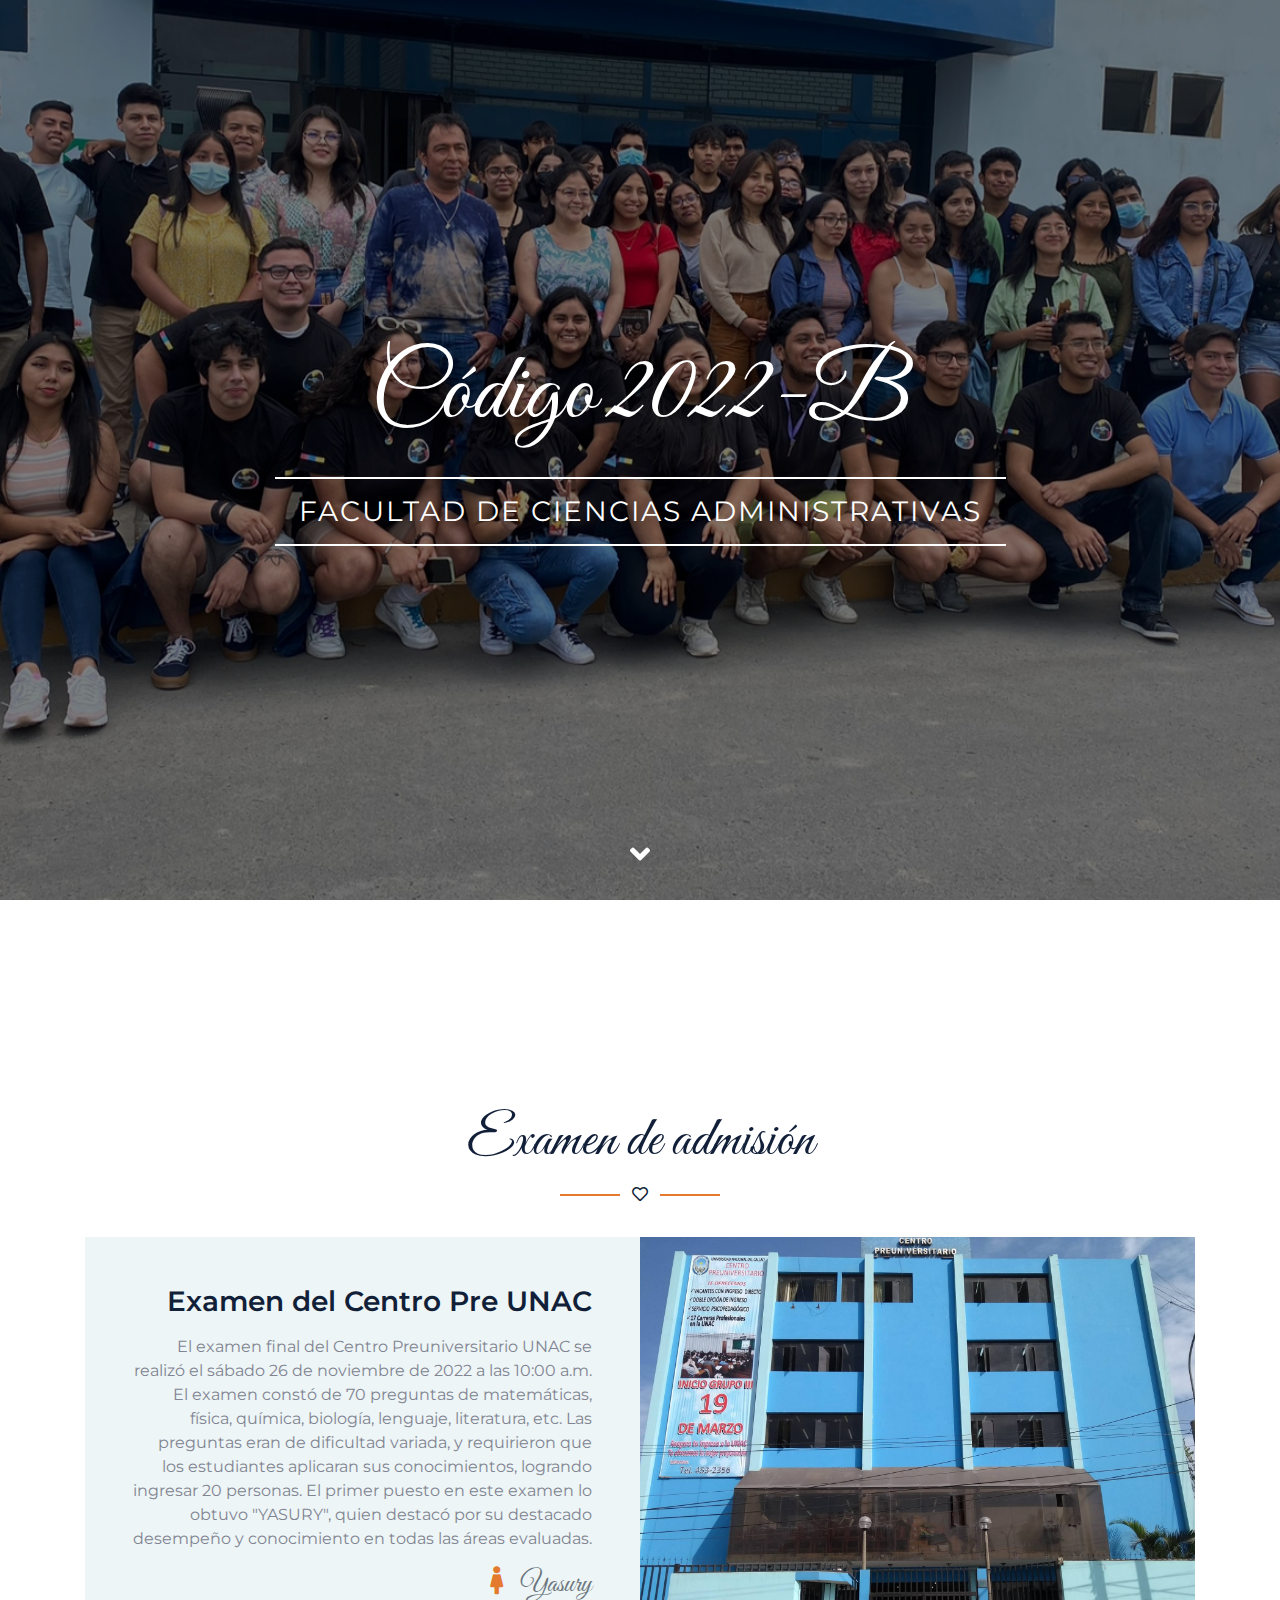
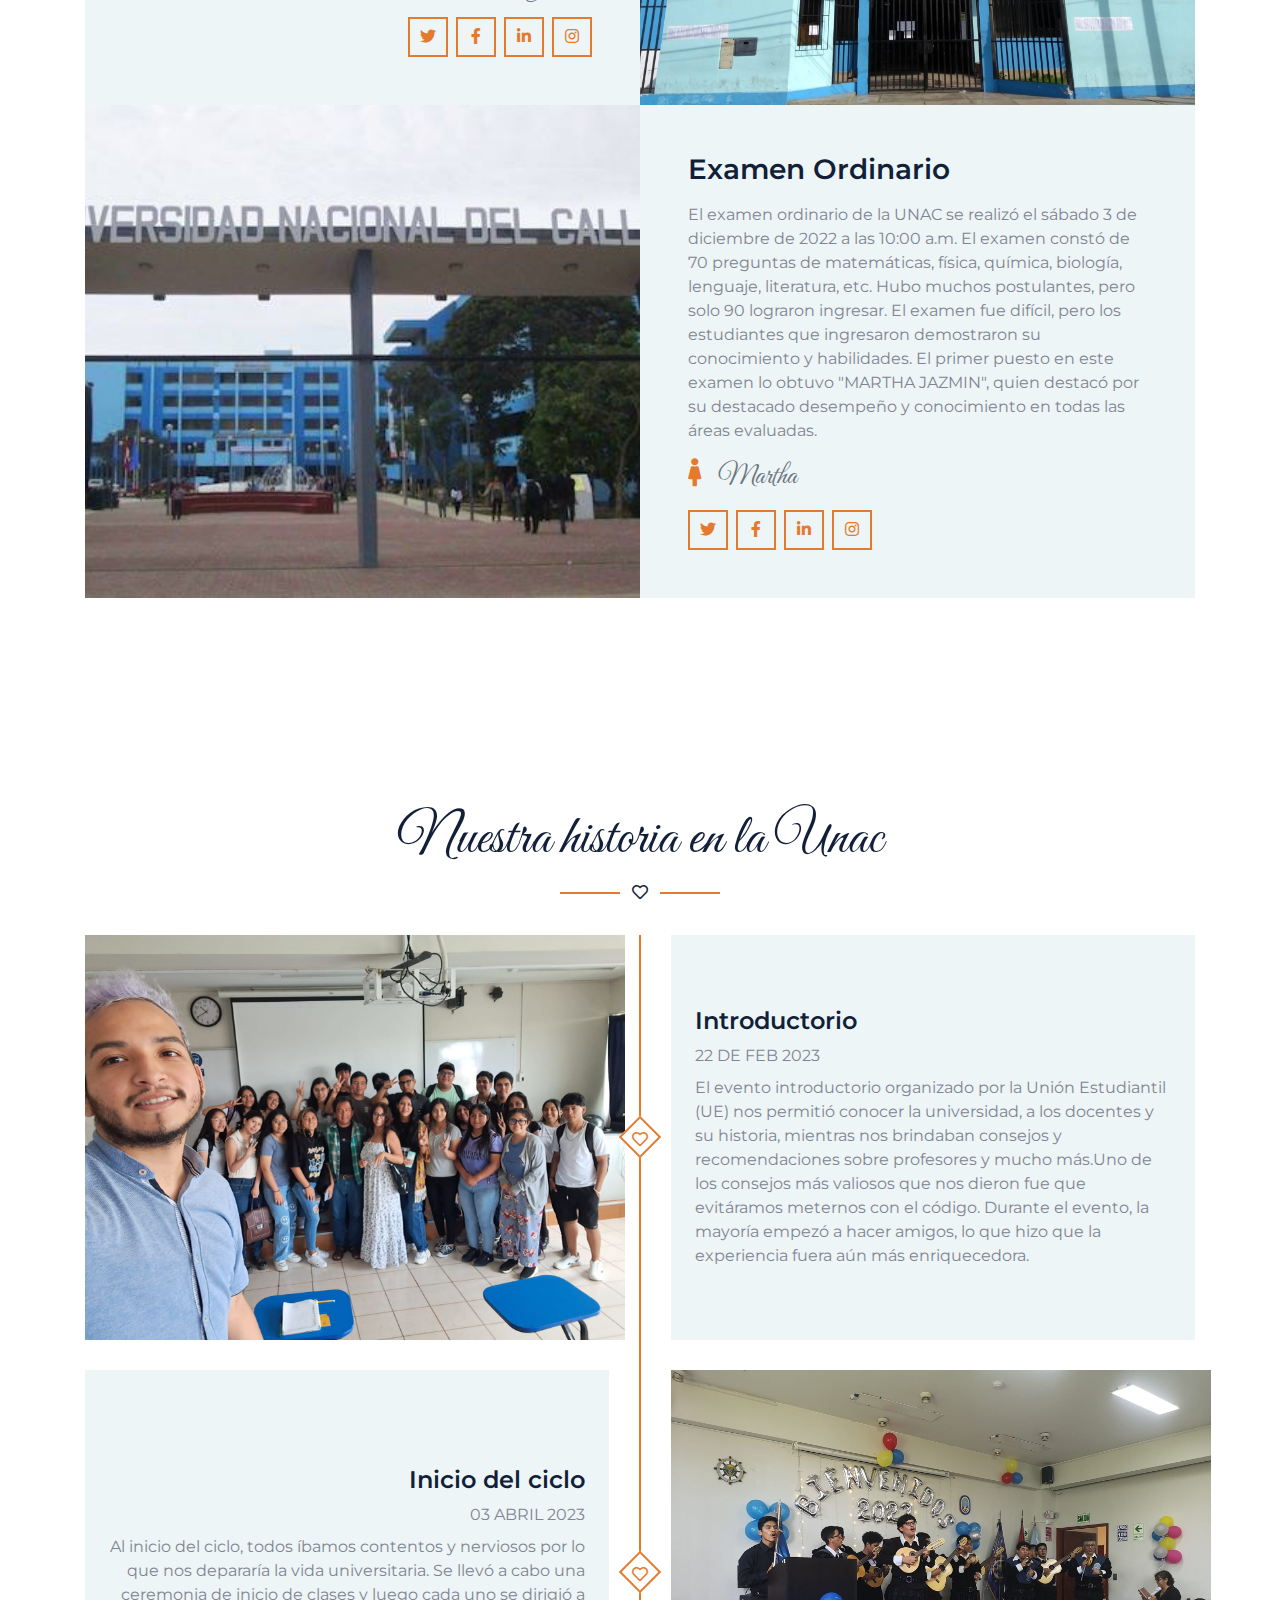
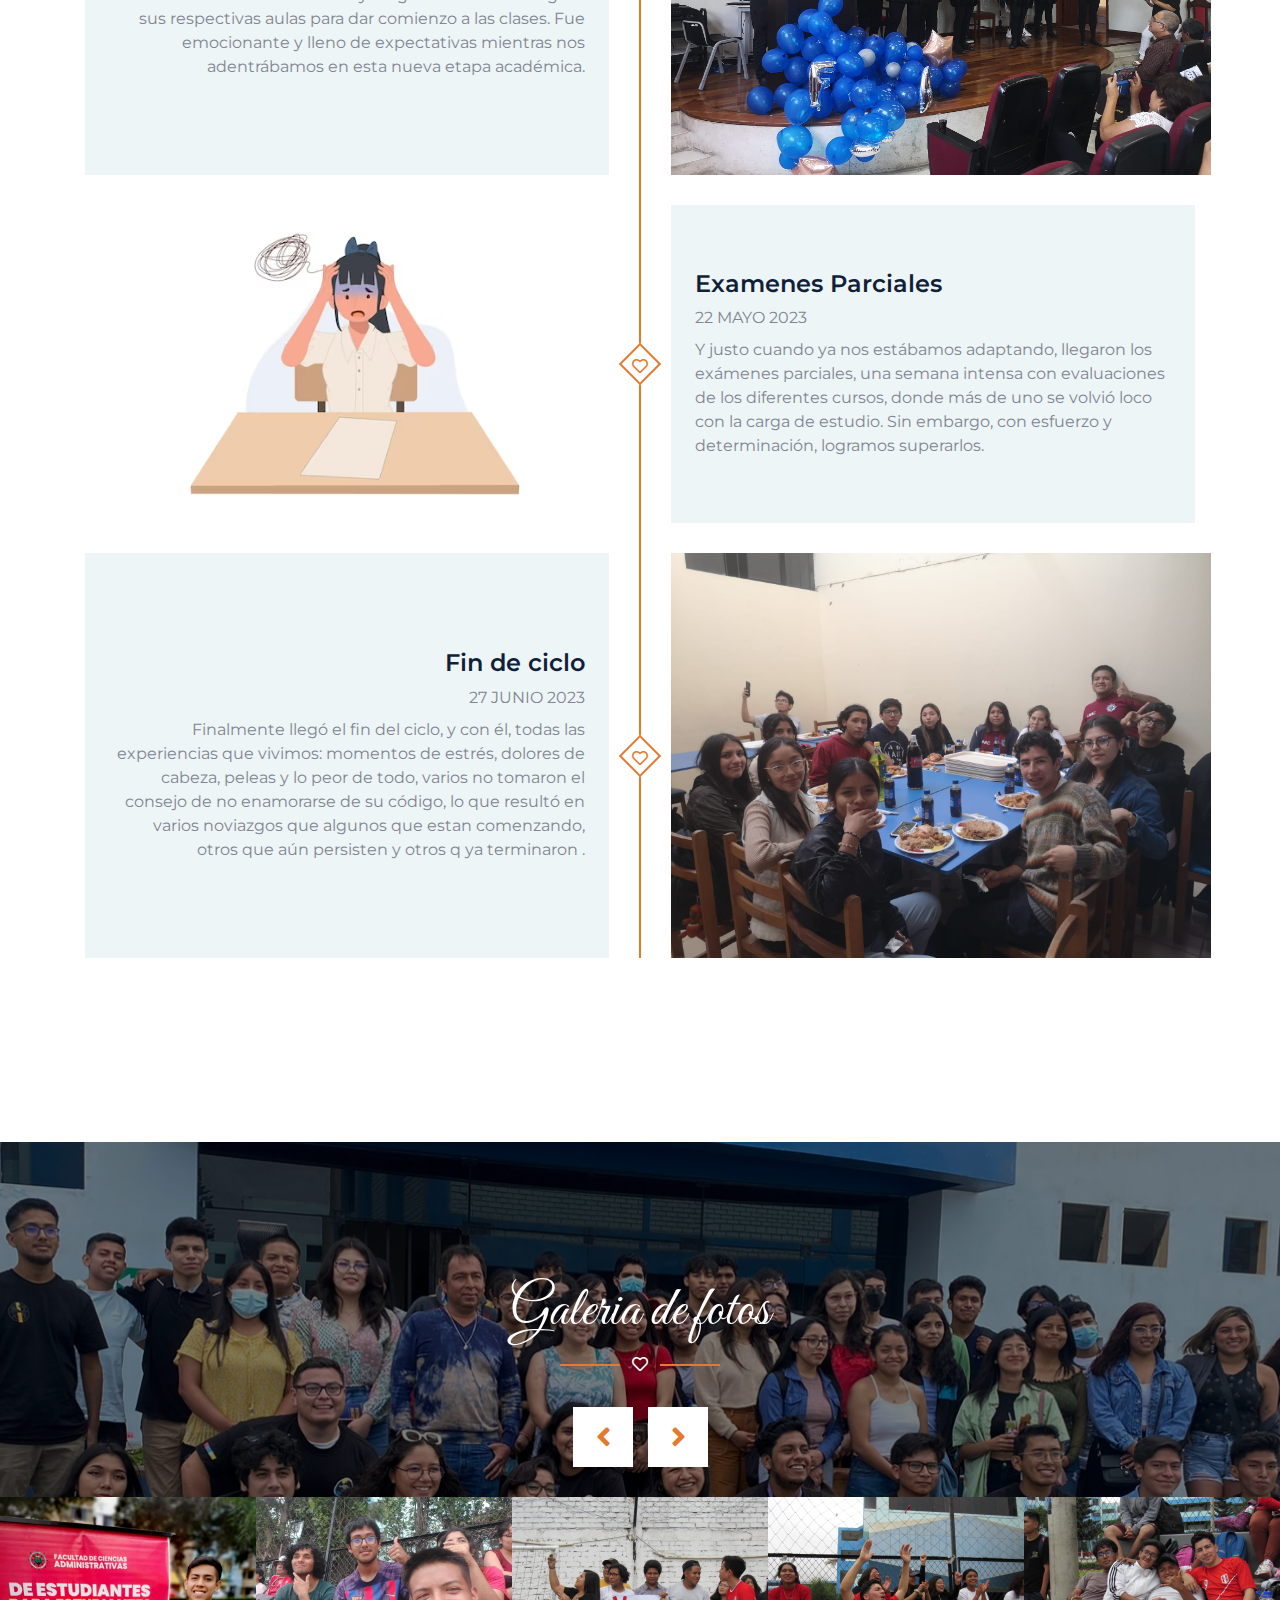
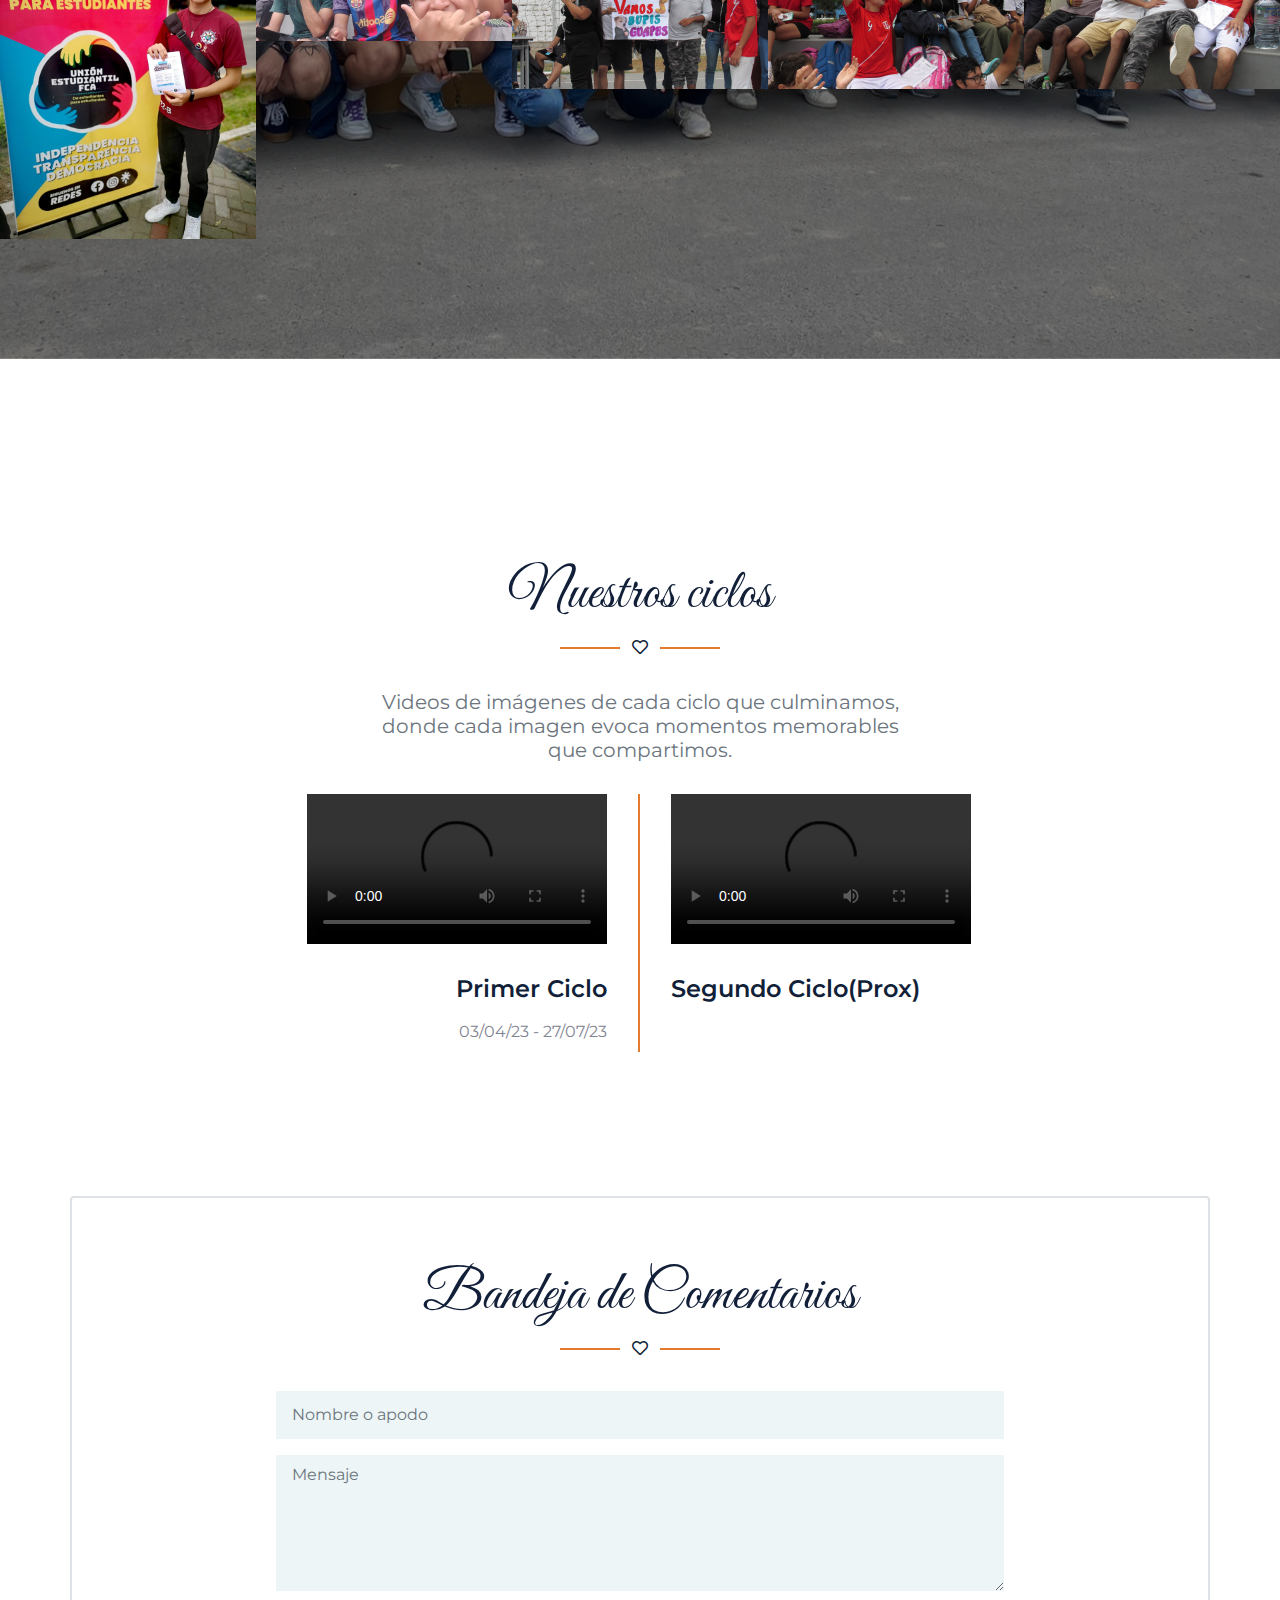
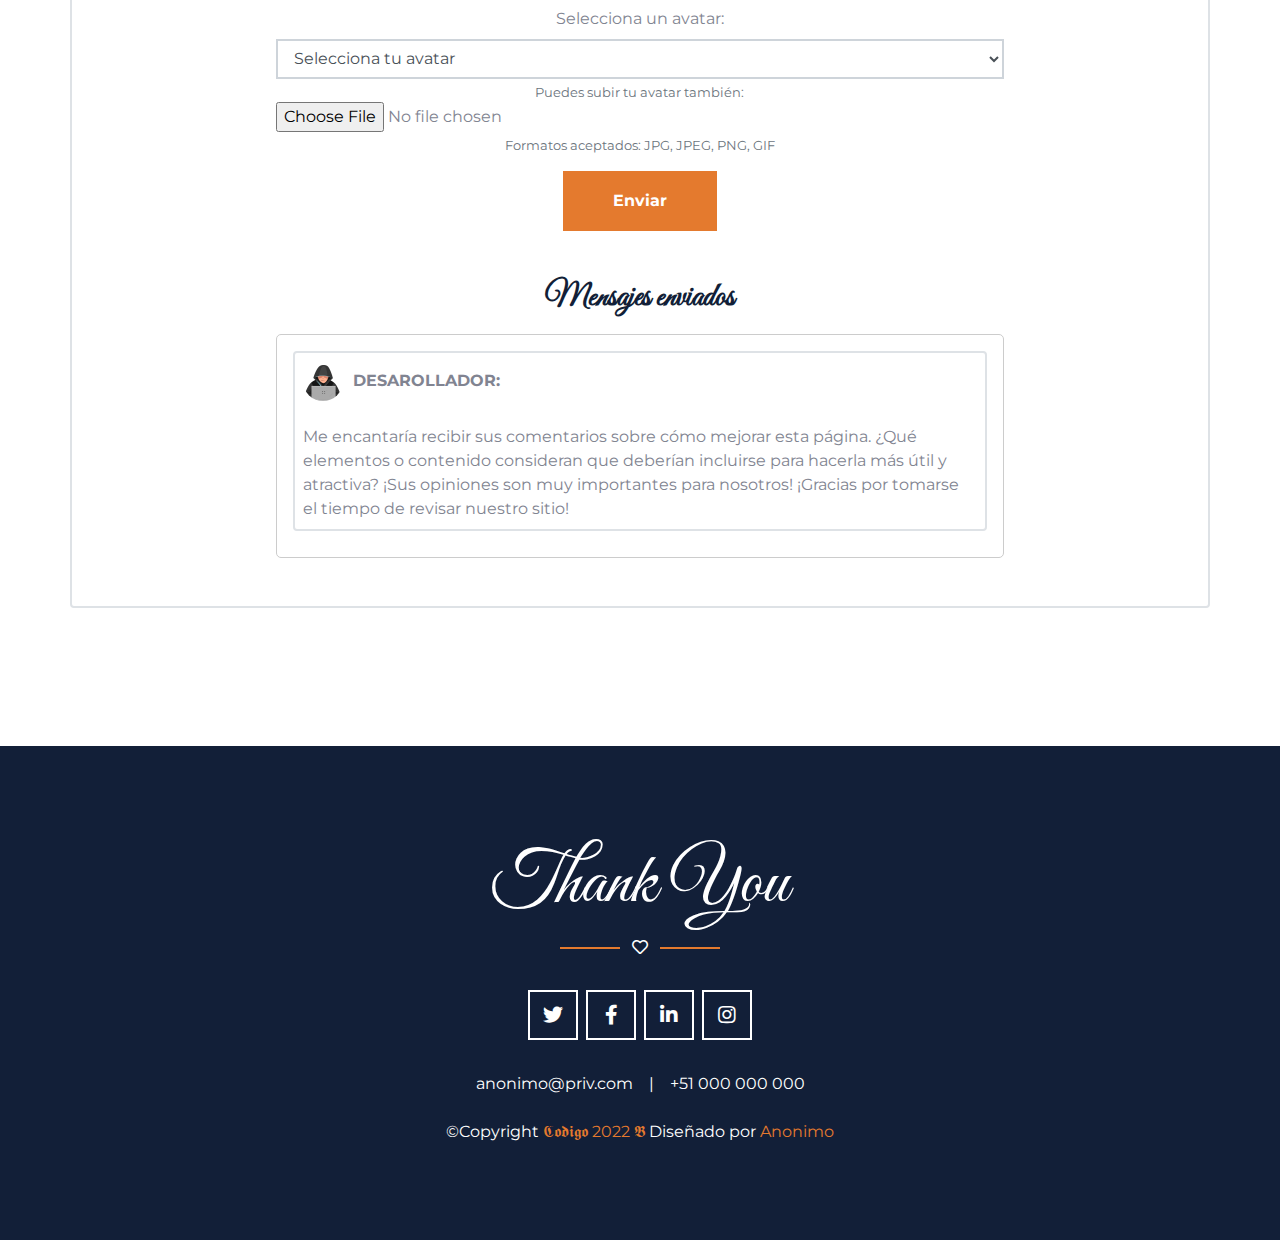
==== index.html @ 13814673 "Update index.html" ====
<!DOCTYPE html>
<html lang="es">

<head>
    <meta name="viewport" content="width=device-width, initial-scale=1.0">
    <meta name="keywords" content="Codigo 2022-B, cachimbos 2022-B, Universidad Nacional del Callao, Facultad de Ciencias Administrativas">
    <meta name="description" content="Código 2022-B Facultad de Ciencias Administrativas - Universidad Nacional del Callao">
    <meta property="og:title" content="𝕮𝖔𝖉𝖎𝖌𝖔 2022 𝕭">
    <meta property="og:description" content="Código 2022-B Facultad de Ciencias Administrativas - Universidad Nacional del Callao">
    <meta property="og:image" content="img/presentaciom.jpg">


    <!-- ICONO -->
    <link href="img/universidad.png" rel="icon">

    <!-- FUENTES DE GOOGLE -->
    <link rel="preconnect" href="https://fonts.gstatic.com">
    <link href="https://fonts.googleapis.com/css2?family=Great+Vibes&family=Montserrat:wght@400;600&display=swap" rel="stylesheet"> 

    <!-- FUNETES DE AWESOME -->
    <link href="https://cdnjs.cloudflare.com/ajax/libs/font-awesome/5.10.0/css/all.min.css" rel="stylesheet">

    <!-- HOJAS DE ESTILO DE BIBLIOTECA -->
    <link href="lib/owlcarousel/assets/owl.carousel.min.css" rel="stylesheet">
    <link href="lib/lightbox/css/lightbox.min.css" rel="stylesheet">

    <!-- HOJA DE ESTILO BOOTSTRAP PERSONALISADA -->
    <link href="css/style.css" rel="stylesheet">
</head>
<body data-spy="scroll" data-target=".navbar" data-offset="51">
    <!-- Inicio de la barra de navegación -->
    <nav class="navbar fixed-top shadow-sm navbar-expand-lg bg-dark navbar-dark py-3 py-lg-0 px-lg-5">
        <a href="index.html" class="navbar-brand d-block d-lg-none">
            <h1 class="font-secondary text-white mb-n2">Código <span class="text-primary">2022</span>B</h1>
        </a>
        <button type="button" class="navbar-toggler" data-toggle="collapse" data-target="#navbarCollapse">
            <span class="navbar-toggler-icon"></span>
        </button>
        <div class="collapse navbar-collapse justify-content-between" id="navbarCollapse">
            <div class="navbar-nav ml-auto py-0">
                <a href="#about" class="nav-item nav-link">Inicio</a>
                <a href="#story" class="nav-item nav-link">Historia</a>
                <a href="#gallery" class="nav-item nav-link">Galeria</a>
            </div>
            <a href="index.html" class="navbar-brand mx-5 d-none d-lg-block">
                <h1 class="font-secondary text-white mb-n2">Codigo <span class="text-primary">2022</span> B</h1>
            </a>
            <div class="navbar-nav mr-auto py-0">
                <a href="#ciclos" class="nav-item nav-link">Ciclos</a>                
                <a href="#comentarios" class="nav-item nav-link">Comentarios</a>
                <a href="#final" class="nav-item nav-link">Creditos</a>
            </div>
        </div>
    </nav>
    <!-- FIN DE BARRA DE NAVEGACION -->


    <!-- INICIO DE CAROUSEL -->
    <div class="container-fluid p-0 mb-5 pb-5" id="home">
        <div id="header-carousel" class="carousel slide carousel-fade" data-ride="carousel">
            <div class="carousel-inner">
                <div class="carousel-item position-relative active" style="height: 100vh; min-height: 400px;">
                    <img class="position-absolute w-100 h-100" src="img/gallery.jpg" style="object-fit: cover;">
                    <div class="carousel-caption d-flex flex-column align-items-center justify-content-center">
                        <div class="p-3" style="max-width: 900px;">
                            <h1 class="display-1 font-secondary text-white mt-n3 mb-md-4">Código 2022-B</h1>
                            <div class="d-inline-block border-top border-bottom border-light py-3 px-4">
                                <h3 class="text-uppercase font-weight-normal text-white m-0" style="letter-spacing: 2px;">Facultad de ciencias administrativas</h3>
                            </div>
                            <!--<button type="button" class="btn-play mx-auto" data-toggle="modal"
                                data-src="https://www.youtube.com/embed/DWRcNpR6Kdc" data-target="#videoModal">
                                <span></span>
                            </button>-->
                        </div>
                    </div>
                </div>
                <div class="carousel-item position-relative" style="height: 100vh; min-height: 400px;">
                    <img class="position-absolute w-100 h-100" src="img/gallery.jpg" style="object-fit: cover;">
                    <div class="carousel-caption d-flex flex-column align-items-center justify-content-center">
                        <div class="p-3" style="max-width: 900px;">
                            <h1 class="display-1 font-secondary text-white mt-n3 mb-md-4">Codigo 2022-B</h1>
                            <div class="d-inline-block border-top border-bottom border-light py-3 px-4">
                                <h3 class="text-uppercase font-weight-normal text-white m-0" style="letter-spacing: 2px;">FACULTAD DE CIENCIAS ADMINISTRTIVAS</h3>
                            </div>
                            <!--<button type="button" class="btn-play mx-auto" data-toggle="modal"
                                data-src="https://www.youtube.com/embed/DWRcNpR6Kdc" data-target="#videoModal">
                                <span></span>
                            </button>-->
                        </div>
                    </div>
                </div>
            </div>
        </div>
    </div>
    <!-- FINAL DE CAROUSEL -->


    <!-- INICIO DE MODAL VIDEO(modificado) -->
    <div class="modal fade" id="videoModal" tabindex="-1" role="dialog" aria-labelledby="exampleModalLabel" aria-hidden="true">
        <div class="modal-dialog" role="document">
            <div class="modal-content">
                <div class="modal-body">
                    <button type="button" class="close" data-dismiss="modal" aria-label="Close">
                        <span aria-hidden="true">&times;</span>
                    </button>        
                    <!-- 16:9 aspect ratio -->
                    <div class="embed-responsive embed-responsive-16by9">
                        <iframe class="embed-responsive-item" src="" id="video"  allowscriptaccess="always" allow="autoplay"></iframe>
                    </div>
                </div>
            </div>
        </div>
    </div>
    <!-- FINAL DE MODAL VIDEO -->


    <!-- INICIO DE ACERCA -->
    <div class="container-fluid py-5" id="about">
        <div class="container py-5">
            <div class="section-title position-relative text-center">
                <h6 class="text-uppercase text-primary mb-3" style="letter-spacing: 3px;"></h6>
                <h1 class="font-secondary display-4">Examen de admisión</h1>
                <i class="far fa-heart text-dark"></i>
            </div>
            <div class="row m-0 mb-4 mb-md-0 pb-2 pb-md-0">
                <div class="col-md-6 p-0 text-center text-md-right">
                    <div class="h-100 d-flex flex-column justify-content-center bg-secondary p-5">
                        <h3 class="mb-3">Examen del Centro Pre UNAC</h3>
                        <p>El examen final del Centro Preuniversitario UNAC se realizó el sábado 26 de noviembre de 2022 a las 10:00 a.m. El examen constó de 70 preguntas de matemáticas, física, química, biología, lenguaje, literatura, etc. Las preguntas eran de dificultad variada, y requirieron que los estudiantes aplicaran sus conocimientos, logrando ingresar 20 personas. El primer puesto en este examen lo obtuvo "YASURY", quien destacó por su destacado desempeño y conocimiento en todas las áreas evaluadas.</p>
                        <h3 class="font-secondary font-weight-normal text-muted mb-3"><i class="fa fa-female text-primary pr-3"></i>Yasury</h3>
                        <div class="position-relative">
                            <a class="btn btn-outline-primary btn-square mr-1" href="#"><i class="fab fa-twitter"></i></a>
                            <a class="btn btn-outline-primary btn-square mr-1" href="#"><i class="fab fa-facebook-f"></i></a>
                            <a class="btn btn-outline-primary btn-square mr-1" href="#"><i class="fab fa-linkedin-in"></i></a>
                            <a class="btn btn-outline-primary btn-square" href="#"><i class="fab fa-instagram"></i></a>
                        </div>
                    </div>
                </div>
                <div class="col-md-6 p-0" style="min-height: 400px;">
                    <img class="position-absolute w-100 h-100" src="img/pre.jpg" style="object-fit: cover;">
                </div>
            </div>
            <div class="row m-0">
                <div class="col-md-6 p-0" style="min-height: 400px;">
                    <img class="position-absolute w-100 h-100" src="img/normal.jpg" style="object-fit: cover;">
                </div>
                <div class="col-md-6 p-0 text-center text-md-left">
                    <div class="h-100 d-flex flex-column justify-content-center bg-secondary p-5">
                        <h3 class="mb-3">Examen Ordinario</h3>
                        <p>El examen ordinario de la UNAC se realizó el sábado 3 de diciembre de 2022 a las 10:00 a.m. El examen constó de 70 preguntas de matemáticas, física, química, biología, lenguaje, literatura, etc. Hubo muchos postulantes, pero solo 90 lograron ingresar. El examen fue difícil, pero los estudiantes que ingresaron demostraron su conocimiento y habilidades. El primer puesto en este examen lo obtuvo "MARTHA JAZMIN", quien destacó por su destacado desempeño y conocimiento en todas las áreas evaluadas.</p>
                        <h3 class="font-secondary font-weight-normal text-muted mb-3"><i class="fa fa-female text-primary pr-3"></i>Martha</h3>
                        <div class="position-relative">
                            <a class="btn btn-outline-primary btn-square mr-1" href="https://twitter.com"><i class="fab fa-twitter"></i></a>
                            <a class="btn btn-outline-primary btn-square mr-1" href="https://facebook.com"><i class="fab fa-facebook-f"></i></a>
                            <a class="btn btn-outline-primary btn-square mr-1" href="https://linkedin.com"><i class="fab fa-linkedin-in"></i></a>
                            <a class="btn btn-outline-primary btn-square" href="https://instagram.com"><i class="fab fa-instagram"></i></a>
                        </div>
                    </div>
                </div>
            </div>
        </div>
    </div>
    <!-- FINAL DE ACERCA -->


    <!-- INICIO DE HISTORIA -->
    <div class="container-fluid py-5" id="story">
        <div class="container pt-5 pb-3">
            <div class="section-title position-relative text-center">
                <h6 class="text-uppercase text-primary mb-3" style="letter-spacing: 3px;"></h6>
                <h1 class="font-secondary display-4">Nuestra historia en la Unac</h1>
                <i class="far fa-heart text-dark"></i>
            </div>
            <div class="container timeline position-relative p-0">
                <div class="row">
                    <div class="col-md-6 text-center text-md-right">
                        <img class="img-fluid mr-md-3" src="img/introductorio.jpg" alt="">
                    </div>
                    <div class="col-md-6 text-center text-md-left">
                        <div class="h-100 d-flex flex-column justify-content-center bg-secondary p-4 ml-md-3">
                            <h4 class="mb-2">Introductorio</h4>
                            <p class="text-uppercase mb-2">22 de Feb 2023</p>
                            <p class="m-0">El evento introductorio organizado por la Unión Estudiantil (UE) nos permitió conocer la universidad, a los docentes y su historia, mientras nos brindaban consejos y recomendaciones sobre profesores y mucho más.Uno de los consejos más valiosos que nos dieron fue que evitáramos meternos con el código. Durante el evento, la mayoría empezó a hacer amigos, lo que hizo que la experiencia fuera aún más enriquecedora.</p>
                        </div>
                    </div>
                </div>
                <div class="row">
                    <div class="col-md-6 text-center text-md-right">
                        <div class="h-100 d-flex flex-column justify-content-center bg-secondary p-4 mr-md-3">
                            <h4 class="mb-2">Inicio del ciclo</h4>
                            <p class="text-uppercase mb-2">03 Abril 2023</p>
                            <p class="m-0">Al inicio del ciclo, todos íbamos contentos y nerviosos por lo que nos depararía la vida universitaria. Se llevó a cabo una ceremonia de inicio de clases y luego cada uno se dirigió a sus respectivas aulas para dar comienzo a las clases. Fue emocionante y lleno de expectativas mientras nos adentrábamos en esta nueva etapa académica.</p>
                        </div>
                    </div>
                    <div class="col-md-6 text-center text-md-left">
                        <img class="img-fluid ml-md-3" src="img/bienvenidad.jpg" alt="">
                    </div>
                </div>
                <div class="row">
                    <div class="col-md-6 text-center text-md-right">
                        <img class="img-fluid mr-md-3" src="img/parciales.avif" alt="">
                    </div>
                    <div class="col-md-6 text-center text-md-left">
                        <div class="h-100 d-flex flex-column justify-content-center bg-secondary p-4 ml-md-3">
                            <h4 class="mb-2">Examenes Parciales</h4>
                            <p class="text-uppercase mb-2">22 Mayo 2023</p>
                            <p class="m-0">Y justo cuando ya nos estábamos adaptando, llegaron los exámenes parciales, una semana intensa con evaluaciones de los diferentes cursos, donde más de uno se volvió loco con la carga de estudio. Sin embargo, con esfuerzo y determinación, logramos superarlos.</p>
                        </div>
                    </div>
                </div>
                <div class="row">
                    <div class="col-md-6 text-center text-md-right">
                        <div class="h-100 d-flex flex-column justify-content-center bg-secondary p-4 mr-md-3">
                            <h4 class="mb-2">Fin de ciclo</h4>
                            <p class="text-uppercase mb-2">27 Junio 2023</p>
                            <p class="m-0">Finalmente llegó el fin del ciclo, y con él, todas las experiencias que vivimos: momentos de estrés, dolores de cabeza, peleas y lo peor de todo, varios no tomaron el consejo de no enamorarse de su código, lo que resultó en varios noviazgos que algunos que estan comenzando, otros que aún persisten y otros q ya terminaron .</p>
                        </div>
                    </div>
                    <div class="col-md-6 text-center text-md-left">
                        <img class="img-fluid ml-md-3" src="img/ciclo_f.jpg" alt="">
                    </div>
                </div>
            </div>
        </div>
    </div>
    <!-- FIN DE HISTORIA -->


    <!-- INICIO DE GALERIA -->
    <div class="container-fluid bg-gallery" id="gallery" style="padding: 120px 0; margin: 90px 0;">
        <div class="section-title position-relative text-center" style="margin-bottom: 120px;">
            <h6 class="text-uppercase text-primary mb-3" style="letter-spacing: 3px;"></h6>
            <h1 class="font-secondary display-4 text-white">Galeria de fotos</h1>
            <i class="far fa-heart text-white"></i>
        </div>
        <div class="owl-carousel gallery-carousel">
            <div class="gallery-item">
                <img class="img-fluid w-100" src="img/gallery/galeria1.jpg" alt="">
                <a href="img/gallery/galeria1.jpg" data-lightbox="gallery">
                    <i class="fa fa-2x fa-plus text-white"></i>
                </a>
            </div>
            <div class="gallery-item">
                <img class="img-fluid w-100" src="img/gallery/galeria10.jpg" alt="">
                <a href="img/gallery/galeria10.jpg" data-lightbox="gallery">
                    <i class="fa fa-2x fa-plus text-white"></i>
                </a>
            </div>
            <div class="gallery-item">
                <img class="img-fluid w-100" src="img/gallery/galeria2.jpg" alt="">
                <a href="img/gallery/galeria2.jpg" data-lightbox="gallery">
                    <i class="fa fa-2x fa-plus text-white"></i>
                </a>
            </div>
            <div class="gallery-item">
                <img class="img-fluid w-100" src="img/gallery/galeria3.jpg" alt="">
                <a href="img/gallery/galeria3.jpg" data-lightbox="gallery">
                    <i class="fa fa-2x fa-plus text-white"></i>
                </a>
            </div>
            <div class="gallery-item">
                <img class="img-fluid w-100" src="img/gallery/galeria4.jpg" alt="">
                <a href="img/gallery/galeria4.jpg" data-lightbox="gallery">
                    <i class="fa fa-2x fa-plus text-white"></i>
                </a>
            </div>
            <div class="gallery-item">
                <img class="img-fluid w-100" src="img/gallery/galeria5.jpg" alt="">
                <a href="img/gallery/galeria5.jpg" data-lightbox="gallery">
                    <i class="fa fa-2x fa-plus text-white"></i>
                </a>
            </div>
            <div class="gallery-item">
                <img class="img-fluid w-100" src="img/gallery/galeria6.jpg" alt="">
                <a href="img/gallery/galeria6.jpg" data-lightbox="gallery">
                    <i class="fa fa-2x fa-plus text-white"></i>
                </a>
            </div>
            <div class="gallery-item">
                <img class="img-fluid w-100" src="img/gallery/galeria7.jpg" alt="">
                <a href="img/gallery/galeria7.jpg" data-lightbox="gallery">
                    <i class="fa fa-2x fa-plus text-white"></i>
                </a>
            </div>
            <div class="gallery-item">
                <img class="img-fluid w-100" src="img/gallery/galeria8.jpg" alt="">
                <a href="img/gallery/galeria8.jpg" data-lightbox="gallery">
                    <i class="fa fa-2x fa-plus text-white"></i>
                </a>
            </div>
            <div class="gallery-item">
                <img class="img-fluid w-100" src="img/gallery/galeria9.jpg" alt="">
                <a href="img/gallery/galeria9.jpg" data-lightbox="gallery">
                    <i class="fa fa-2x fa-plus text-white"></i>
                </a>
            </div>
            <div class="gallery-item">
                <img class="img-fluid w-100" src="img/gallery/galeria12.jpg" alt="">
                <a href="img/gallery/galeria12.jpg" data-lightbox="gallery">
                    <i class="fa fa-2x fa-plus text-white"></i>
                </a>
            </div>
            <div class="gallery-item">
                <img class="img-fluid w-100" src="img/gallery/galeria13.jpg" alt="">
                <a href="img/gallery/galeria13.jpg" data-lightbox="gallery">
                    <i class="fa fa-2x fa-plus text-white"></i>
                </a>
            </div>
        </div>
    </div>
    <!-- FIN DE GALERIA -->


    <!-- INICIO DE "CICLOS" -->
    <div class="container-fluid py-5" id="ciclos">
        <div class="container py-5">
            <div class="section-title position-relative text-center">
                <h6 class="text-uppercase text-primary mb-3" style="letter-spacing: 3px;"></h6>
                <h1 class="font-secondary display-4">Nuestros ciclos</h1>
                <i class="far fa-heart text-dark"></i>
            </div>
            <div class="row justify-content-center">
                <div class="col-md-6 text-center">
                    <h5 class="font-weight-normal text-muted mb-3 pb-3">Videos de imágenes de cada ciclo que culminamos, donde cada imagen evoca momentos memorables que compartimos.</h5>
                </div>
            </div>
            <div class="row">
                <div class="col-md-6 border-right border-primary">
                    <div class="text-center text-md-right mr-md-3 mb-4 mb-md-0">
                        <video class="img-fluid mb-4" src="Vid/Primer_ciclo.mp4" controls></video>
                        <h4 class="mb-3">Primer Ciclo</h4>
                        <p class="mb-2">03/04/23 - 27/07/23 </p>
                    </div>
                </div>
                <div class="col-md-6">
                    <div class="text-center text-md-left ml-md-3">
                        <video class="img-fluid mb-4" src="Vid/Segundo_ciclo.mp4" controls></video>
                        <h4 class="mb-3">Segundo Ciclo(Prox)</h4>
                        <!--<p class="mb-2">123 Street, New York, USA</p>
                        <p class="mb-0">12:00AM - 13:00PM</p>-->
                    </div>
                </div>
            </div>
        </div>
    </div>
    <!-- FIN DE "CICLOS" -->


    <!-- Friends & Family Start 
    <div class="container-fluid py-5" id="family">
        <div class="container pt-5 pb-3">
            <div class="section-title position-relative text-center">
                <h6 class="text-uppercase text-primary mb-3" style="letter-spacing: 3px;"></h6>
                <h1 class="font-secondary display-4">Compañeros del Codigo</h1>
                <i class="far fa-heart text-dark"></i>
            </div>
            <div class="row">
                <div class="col-12 text-center mb-2">
                    <ul class="list-inline mb-4" id="portfolio-flters">
                        <li class="btn btn-outline-primary font-weight-bold m-1 py-2 px-4" data-filter=".first">Hombres</li>
                        <li class="btn btn-outline-primary font-weight-bold m-1 py-2 px-4" data-filter=".second">Mujeres</li>
                    </ul>
                </div>
            </div>
            <div class="row portfolio-container">
                <div class="col-lg-4 col-md-6 mb-4 portfolio-item first">
                    <div class="position-relative mb-2">
                        <img class="img-fluid w-100" src="img/groomsmen-1.jpg" alt="">
                        <div class="bg-secondary text-center p-4">
                            <h4 class="mb-3">Full Name</h4>
                            <p class="text-uppercase">Best Friend</p>
                            <div class="d-inline-block">
                                <a class="mx-2" href="#"><i class="fab fa-twitter"></i></a>
                                <a class="mx-2" href="#"><i class="fab fa-facebook-f"></i></a>
                                <a class="mx-2" href="#"><i class="fab fa-linkedin-in"></i></a>
                                <a class="mx-2" href="#"><i class="fab fa-instagram"></i></a>
                            </div>
                        </div>
                    </div>
                </div>
                <div class="col-lg-4 col-md-6 mb-4 portfolio-item second">
                    <div class="position-relative mb-2">
                        <img class="img-fluid w-100" src="img/bridesmaid-1.jpg" alt="">
                        <div class="bg-secondary text-center p-4">
                            <h4 class="mb-3">Full Name</h4>
                            <p class="text-uppercase">Best Friend</p>
                            <div class="d-inline-block">
                                <a class="mx-2" href="#"><i class="fab fa-twitter"></i></a>
                                <a class="mx-2" href="#"><i class="fab fa-facebook-f"></i></a>
                                <a class="mx-2" href="#"><i class="fab fa-linkedin-in"></i></a>
                                <a class="mx-2" href="#"><i class="fab fa-instagram"></i></a>
                            </div>
                        </div>
                    </div>
                </div>
                <div class="col-lg-4 col-md-6 mb-4 portfolio-item first">
                    <div class="position-relative mb-2">
                        <img class="img-fluid w-100" src="img/groomsmen-2.jpg" alt="">
                        <div class="bg-secondary text-center p-4">
                            <h4 class="mb-3">Full Name</h4>
                            <p class="text-uppercase">Best Friend</p>
                            <div class="d-inline-block">
                                <a class="mx-2" href="#"><i class="fab fa-twitter"></i></a>
                                <a class="mx-2" href="#"><i class="fab fa-facebook-f"></i></a>
                                <a class="mx-2" href="#"><i class="fab fa-linkedin-in"></i></a>
                                <a class="mx-2" href="#"><i class="fab fa-instagram"></i></a>
                            </div>
                        </div>
                    </div>
                </div>
                <div class="col-lg-4 col-md-6 mb-4 portfolio-item second">
                    <div class="position-relative mb-2">
                        <img class="img-fluid w-100" src="img/bridesmaid-2.jpg" alt="">
                        <div class="bg-secondary text-center p-4">
                            <h4 class="mb-3">Full Name</h4>
                            <p class="text-uppercase">Best Friend</p>
                            <div class="d-inline-block">
                                <a class="mx-2" href="#"><i class="fab fa-twitter"></i></a>
                                <a class="mx-2" href="#"><i class="fab fa-facebook-f"></i></a>
                                <a class="mx-2" href="#"><i class="fab fa-linkedin-in"></i></a>
                                <a class="mx-2" href="#"><i class="fab fa-instagram"></i></a>
                            </div>
                        </div>
                    </div>
                </div>
                <div class="col-lg-4 col-md-6 mb-4 portfolio-item first">
                    <div class="position-relative mb-2">
                        <img class="img-fluid w-100" src="img/groomsmen-3.jpg" alt="">
                        <div class="bg-secondary text-center p-4">
                            <h4 class="mb-3">Full Name</h4>
                            <p class="text-uppercase">Best Friend</p>
                            <div class="d-inline-block">
                                <a class="mx-2" href="#"><i class="fab fa-twitter"></i></a>
                                <a class="mx-2" href="#"><i class="fab fa-facebook-f"></i></a>
                                <a class="mx-2" href="#"><i class="fab fa-linkedin-in"></i></a>
                                <a class="mx-2" href="#"><i class="fab fa-instagram"></i></a>
                            </div>
                        </div>
                    </div>
                </div>
                <div class="col-lg-4 col-md-6 mb-4 portfolio-item second">
                    <div class="position-relative mb-2">
                        <img class="img-fluid w-100" src="img/bridesmaid-3.jpg" alt="">
                        <div class="bg-secondary text-center p-4">
                            <h4 class="mb-3">Full Name</h4>
                            <p class="text-uppercase">Best Friend</p>
                            <div class="d-inline-block">
                                <a class="mx-2" href="#"><i class="fab fa-twitter"></i></a>
                                <a class="mx-2" href="#"><i class="fab fa-facebook-f"></i></a>
                                <a class="mx-2" href="#"><i class="fab fa-linkedin-in"></i></a>
                                <a class="mx-2" href="#"><i class="fab fa-instagram"></i></a>
                            </div>
                        </div>
                    </div>
                </div>
            </div>
        </div>
    </div>
     Friends & Family End -->


    <!-- RSVP Start-->
    <div class="container-fluid py-5" id="comentarios">
        <div class="container py-5 border rounded">
            <div class="section-title position-relative text-center">
                <h6 class="text-uppercase text-primary mb-3" style="letter-spacing: 3px;"></h6>
                <h1 class="font-secondary display-4">Bandeja de Comentarios</h1>
                <i class="far fa-heart text-dark"></i>
            </div>
            <div class="row justify-content-center">
                <div class="col-lg-8">
                    <div class="text-center">
                        <form id="messageForm" onsubmit="submitForm(event)">
                            <div class="form-group">
                                <input type="text" class="form-control bg-secondary border-0 py-4 px-3" id="nameInput" placeholder="Nombre o apodo" required="" maxlength="15">
                            </div>
                            <div class="form-group">
                                <textarea class="form-control bg-secondary border-0 py-2 px-3" id="messageTextarea" rows="5" placeholder="Mensaje" required="" style="height: 136px;"></textarea>
                            </div>
                            <div class="form-group">
                                <label for="avatarSelect">Selecciona un avatar:</label>
                                <select class="form-control" id="avatarSelect">
                                    <option value="" selected>Selecciona tu avatar</option>
                                    <option value="img/avatares/avatar_predeterminado.jpg">Avatar Predeterminado</option>
                                    <option value="img/about-1.jpg">Avatar Anonimo</option>
                                    <option value="img/about-2.jpg">Avatar anonima</option>
                                    <!-- Agregar más opciones de avatares si es necesario -->
                                </select>
                                <small class="form-text text-muted">Puedes subir tu avatar también:</small>
                                <input type="file" class="form-control-file" id="customAvatar" accept="image/*">
                                <small class="form-text text-muted">Formatos aceptados: JPG, JPEG, PNG, GIF</small>
                            </div>
                            <div>
                                <button class="btn btn-primary font-weight-bold py-3 px-5" type="submit">Enviar</button>
                            </div>
                        </form>
                    </div>
                </div>
            </div>
            <!-- Section to display messages -->
            <div class="row justify-content-center mt-5">
                <div class="col-lg-8">
                    <h2 class="font-secondary text-center">Mensajes enviados</h2>
                    <div id="messagesContainer" class="bg-light mt-3 p-3">
                        <!-- All messages will be added here -->
                        <div class="message-box border rounded p-2">
                            <div class="avatar" style="background-image: url('img/Avatares/Avatar_desarollador1.png');"></div>
                            <span class="sender-name font-weight-bold" style="font-size: 16px;">DESAROLLADOR:</span>
                            <br>
                            Me encantaría recibir sus comentarios sobre cómo mejorar esta página. ¿Qué elementos o contenido consideran que deberían incluirse para hacerla más útil y atractiva? ¡Sus opiniones son muy importantes para nosotros! ¡Gracias por tomarse el tiempo de revisar nuestro sitio!
                        </div>
                        <!-- Add more message-box divs here with different avatars if needed -->
                    </div>
                </div>
            </div>
        </div>
    </div>
     <!--RSVP End -->


    <!-- INICIOS DE CREDITOS -->
    <div class="container-fluid bg-dark text-white py-5" id="final" style="margin-top: 90px;">
        <div class="container text-center py-5">
            <div class="section-title position-relative text-center">
                <h1 class="font-secondary display-3 text-white">Thank You</h1>
                <i class="far fa-heart text-white"></i>
            </div>
            <div class="d-flex justify-content-center mb-4">
                <a class="btn btn-lg btn-outline-light btn-lg-square mr-2" href="#"><i class="fab fa-twitter"></i></a>
                <a class="btn btn-lg btn-outline-light btn-lg-square mr-2" href="#"><i class="fab fa-facebook-f"></i></a>
                <a class="btn btn-lg btn-outline-light btn-lg-square mr-2" href="#"><i class="fab fa-linkedin-in"></i></a>
                <a class="btn btn-lg btn-outline-light btn-lg-square" href="#"><i class="fab fa-instagram"></i></a>
            </div>
            <div class="d-flex justify-content-center py-2">
                <p class="text-white" href="#">anonimo@priv.com</p>
                <span class="px-3">|</span>
                <p class="text-white" href="#">+51 000 000 000</p>
            </div>
            <p class="m-0">&copy;Copyright <a class="text-primary" href="">𝕮𝖔𝖉𝖎𝖌𝖔 2022 𝕭</a> Diseñado por<a class="text-primary" href="img/anonimo.jpg"> Anonimo</a>
            </p>
        </div>
    </div>
    <!-- FIN DE CREDITOS -->


    <!-- DESPLEGARSE HACIA ABAJO -->
    <i class="fa fa-2x fa-angle-down text-white scroll-to-bottom"></i>

    <!-- VOLVER ARRIBA -->
    <a href="#" class="btn btn-lg btn-outline-primary btn-lg-square back-to-top"><i class="fa fa-angle-double-up"></i></a>


    <!-- LIBRERIA DE JAVASCRIP -->
    <script src="https://code.jquery.com/jquery-3.4.1.min.js"></script>
    <script src="https://stackpath.bootstrapcdn.com/bootstrap/4.4.1/js/bootstrap.bundle.min.js"></script>
    <script src="lib/easing/easing.min.js"></script>
    <script src="lib/waypoints/waypoints.min.js"></script>
    <script src="lib/owlcarousel/owl.carousel.min.js"></script>
    <script src="lib/isotope/isotope.pkgd.min.js"></script>
    <script src="lib/lightbox/js/lightbox.min.js"></script> 
    <!-- PLANTILLA DE JAVASCRIP -->
    <script src="js/main.js"></script>
</body>

</html>
---- css/style.css ----
/******* Bootstrap Theming ********/
/*!
 * Bootstrap v4.5.3 (https://getbootstrap.com/)
 * Copyright 2011-2020 The Bootstrap Authors
 * Copyright 2011-2020 Twitter, Inc.
 * Licensed under MIT (https://github.com/twbs/bootstrap/blob/main/LICENSE)
 */
:root {
  --blue: #007bff;
  --indigo: #6610f2;
  --purple: #6f42c1;
  --pink: #e83e8c;
  --red: #dc3545;
  --orange: #fd7e14;
  --yellow: #ffc107;
  --green: #28a745;
  --teal: #20c997;
  --cyan: #17a2b8;
  --white: #fff;
  --gray: #6c757d;
  --gray-dark: #343a40;
  --primary: #E47A2E;
  --secondary: #EDF5F7;
  --success: #28a745;
  --info: #17a2b8;
  --warning: #ffc107;
  --danger: #dc3545;
  --light: #FFFFFF;
  --dark: #121F38;
  --breakpoint-xs: 0;
  --breakpoint-sm: 576px;
  --breakpoint-md: 768px;
  --breakpoint-lg: 992px;
  --breakpoint-xl: 1200px;
  --font-family-sans-serif: "Montserrat", sans-serif;
  --font-family-monospace: SFMono-Regular, Menlo, Monaco, Consolas, "Liberation Mono", "Courier New", monospace;
}

*,
*::before,
*::after {
  box-sizing: border-box;
}

html {
  font-family: sans-serif;
  line-height: 1.15;
  -webkit-text-size-adjust: 100%;
  -webkit-tap-highlight-color: rgba(0, 0, 0, 0);
}

article, aside, figcaption, figure, footer, header, hgroup, main, nav, section {
  display: block;
}

body {
  margin: 0;
  font-family: "Montserrat", sans-serif;
  font-size: 1rem;
  font-weight: 400;
  line-height: 1.5;
  color: #818491;
  text-align: left;
  background-color: #FFFFFF;
}

[tabindex="-1"]:focus:not(:focus-visible) {
  outline: 0 !important;
}

hr {
  box-sizing: content-box;
  height: 0;
  overflow: visible;
}

h1, h2, h3, h4, h5, h6 {
  margin-top: 0;
  margin-bottom: 0.5rem;
}

p {
  margin-top: 0;
  margin-bottom: 1rem;
}

abbr[title],
abbr[data-original-title] {
  text-decoration: underline;
  text-decoration: underline dotted;
  cursor: help;
  border-bottom: 0;
  text-decoration-skip-ink: none;
}

address {
  margin-bottom: 1rem;
  font-style: normal;
  line-height: inherit;
}

ol,
ul,
dl {
  margin-top: 0;
  margin-bottom: 1rem;
}

ol ol,
ul ul,
ol ul,
ul ol {
  margin-bottom: 0;
}

dt {
  font-weight: 700;
}

dd {
  margin-bottom: .5rem;
  margin-left: 0;
}

blockquote {
  margin: 0 0 1rem;
}

b,
strong {
  font-weight: bolder;
}

small {
  font-size: 80%;
}

sub,
sup {
  position: relative;
  font-size: 75%;
  line-height: 0;
  vertical-align: baseline;
}

sub {
  bottom: -.25em;
}

sup {
  top: -.5em;
}

a {
  color: #E47A2E;
  text-decoration: none;
  background-color: transparent;
}

a:hover {
  color: #af5617;
  text-decoration: underline;
}

a:not([href]):not([class]) {
  color: inherit;
  text-decoration: none;
}

a:not([href]):not([class]):hover {
  color: inherit;
  text-decoration: none;
}

pre,
code,
kbd,
samp {
  font-family: SFMono-Regular, Menlo, Monaco, Consolas, "Liberation Mono", "Courier New", monospace;
  font-size: 1em;
}

pre {
  margin-top: 0;
  margin-bottom: 1rem;
  overflow: auto;
  -ms-overflow-style: scrollbar;
}

figure {
  margin: 0 0 1rem;
}

img {
  vertical-align: middle;
  border-style: none;
}

svg {
  overflow: hidden;
  vertical-align: middle;
}

table {
  border-collapse: collapse;
}

caption {
  padding-top: 0.75rem;
  padding-bottom: 0.75rem;
  color: #6c757d;
  text-align: left;
  caption-side: bottom;
}

th {
  text-align: inherit;
  text-align: -webkit-match-parent;
}

label {
  display: inline-block;
  margin-bottom: 0.5rem;
}

button {
  border-radius: 0;
}

button:focus {
  outline: 1px dotted;
  outline: 5px auto -webkit-focus-ring-color;
}

input,
button,
select,
optgroup,
textarea {
  margin: 0;
  font-family: inherit;
  font-size: inherit;
  line-height: inherit;
}

button,
input {
  overflow: visible;
}

button,
select {
  text-transform: none;
}

[role="button"] {
  cursor: pointer;
}

select {
  word-wrap: normal;
}

button,
[type="button"],
[type="reset"],
[type="submit"] {
  -webkit-appearance: button;
}

button:not(:disabled),
[type="button"]:not(:disabled),
[type="reset"]:not(:disabled),
[type="submit"]:not(:disabled) {
  cursor: pointer;
}

button::-moz-focus-inner,
[type="button"]::-moz-focus-inner,
[type="reset"]::-moz-focus-inner,
[type="submit"]::-moz-focus-inner {
  padding: 0;
  border-style: none;
}

input[type="radio"],
input[type="checkbox"] {
  box-sizing: border-box;
  padding: 0;
}

textarea {
  overflow: auto;
  resize: vertical;
}

fieldset {
  min-width: 0;
  padding: 0;
  margin: 0;
  border: 0;
}

legend {
  display: block;
  width: 100%;
  max-width: 100%;
  padding: 0;
  margin-bottom: .5rem;
  font-size: 1.5rem;
  line-height: inherit;
  color: inherit;
  white-space: normal;
}

@media (max-width: 1200px) {
  legend {
    font-size: calc(1.275rem + 0.3vw) ;
  }
}

progress {
  vertical-align: baseline;
}

[type="number"]::-webkit-inner-spin-button,
[type="number"]::-webkit-outer-spin-button {
  height: auto;
}

[type="search"] {
  outline-offset: -2px;
  -webkit-appearance: none;
}

[type="search"]::-webkit-search-decoration {
  -webkit-appearance: none;
}

::-webkit-file-upload-button {
  font: inherit;
  -webkit-appearance: button;
}

output {
  display: inline-block;
}

summary {
  display: list-item;
  cursor: pointer;
}

template {
  display: none;
}

[hidden] {
  display: none !important;
}

h1, h2, h3, h4, h5, h6,
.h1, .h2, .h3, .h4, .h5, .h6 {
  margin-bottom: 0.5rem;
  font-weight: 600;
  line-height: 1.2;
  color: #121F38;
}

h1, .h1 {
  font-size: 2.5rem;
}

@media (max-width: 1200px) {
  h1, .h1 {
    font-size: calc(1.375rem + 1.5vw) ;
  }
}

h2, .h2 {
  font-size: 2rem;
}

@media (max-width: 1200px) {
  h2, .h2 {
    font-size: calc(1.325rem + 0.9vw) ;
  }
}

h3, .h3 {
  font-size: 1.75rem;
}

@media (max-width: 1200px) {
  h3, .h3 {
    font-size: calc(1.3rem + 0.6vw) ;
  }
}

h4, .h4 {
  font-size: 1.5rem;
}

@media (max-width: 1200px) {
  h4, .h4 {
    font-size: calc(1.275rem + 0.3vw) ;
  }
}

h5, .h5 {
  font-size: 1.25rem;
}

h6, .h6 {
  font-size: 1rem;
}

.lead {
  font-size: 1.25rem;
  font-weight: 300;
}

.display-1 {
  font-size: 6rem;
  font-weight: 300;
  line-height: 1.2;
}

@media (max-width: 1200px) {
  .display-1 {
    font-size: calc(1.725rem + 5.7vw) ;
  }
}

.display-2 {
  font-size: 5.5rem;
  font-weight: 300;
  line-height: 1.2;
}

@media (max-width: 1200px) {
  .display-2 {
    font-size: calc(1.675rem + 5.1vw) ;
  }
}

.display-3 {
  font-size: 4.5rem;
  font-weight: 300;
  line-height: 1.2;
}

@media (max-width: 1200px) {
  .display-3 {
    font-size: calc(1.575rem + 3.9vw) ;
  }
}

.display-4 {
  font-size: 3.5rem;
  font-weight: 300;
  line-height: 1.2;
}

@media (max-width: 1200px) {
  .display-4 {
    font-size: calc(1.475rem + 2.7vw) ;
  }
}

hr {
  margin-top: 1rem;
  margin-bottom: 1rem;
  border: 0;
  border-top: 2px solid rgba(0, 0, 0, 0.1);
}

small,
.small {
  font-size: 80%;
  font-weight: 400;
}

mark,
.mark {
  padding: 0.2em;
  background-color: #fcf8e3;
}

.list-unstyled {
  padding-left: 0;
  list-style: none;
}

.list-inline {
  padding-left: 0;
  list-style: none;
}

.list-inline-item {
  display: inline-block;
}

.list-inline-item:not(:last-child) {
  margin-right: 0.5rem;
}

.initialism {
  font-size: 90%;
  text-transform: uppercase;
}

.blockquote {
  margin-bottom: 1rem;
  font-size: 1.25rem;
}

.blockquote-footer {
  display: block;
  font-size: 80%;
  color: #6c757d;
}

.blockquote-footer::before {
  content: "\2014\00A0";
}

.img-fluid {
  max-width: 100%;
  height: auto;
}

.img-thumbnail {
  padding: 0.25rem;
  background-color: #FFFFFF;
  border: 2px solid #dee2e6;
  max-width: 100%;
  height: auto;
}

.figure {
  display: inline-block;
}

.figure-img {
  margin-bottom: 0.5rem;
  line-height: 1;
}

.figure-caption {
  font-size: 90%;
  color: #6c757d;
}

code {
  font-size: 87.5%;
  color: #e83e8c;
  word-wrap: break-word;
}

a > code {
  color: inherit;
}

kbd {
  padding: 0.2rem 0.4rem;
  font-size: 87.5%;
  color: #fff;
  background-color: #212529;
}

kbd kbd {
  padding: 0;
  font-size: 100%;
  font-weight: 700;
}

pre {
  display: block;
  font-size: 87.5%;
  color: #212529;
}

pre code {
  font-size: inherit;
  color: inherit;
  word-break: normal;
}

.pre-scrollable {
  max-height: 340px;
  overflow-y: scroll;
}

.container,
.container-fluid,
.container-sm,
.container-md,
.container-lg,
.container-xl {
  width: 100%;
  padding-right: 15px;
  padding-left: 15px;
  margin-right: auto;
  margin-left: auto;
}

@media (min-width: 576px) {
  .container, .container-sm {
    max-width: 540px;
  }
}

@media (min-width: 768px) {
  .container, .container-sm, .container-md {
    max-width: 720px;
  }
}

@media (min-width: 992px) {
  .container, .container-sm, .container-md, .container-lg {
    max-width: 960px;
  }
}

@media (min-width: 1200px) {
  .container, .container-sm, .container-md, .container-lg, .container-xl {
    max-width: 1140px;
  }
}

.row {
  display: flex;
  flex-wrap: wrap;
  margin-right: -15px;
  margin-left: -15px;
}

.no-gutters {
  margin-right: 0;
  margin-left: 0;
}

.no-gutters > .col,
.no-gutters > [class*="col-"] {
  padding-right: 0;
  padding-left: 0;
}

.col-1, .col-2, .col-3, .col-4, .col-5, .col-6, .col-7, .col-8, .col-9, .col-10, .col-11, .col-12, .col,
.col-auto, .col-sm-1, .col-sm-2, .col-sm-3, .col-sm-4, .col-sm-5, .col-sm-6, .col-sm-7, .col-sm-8, .col-sm-9, .col-sm-10, .col-sm-11, .col-sm-12, .col-sm,
.col-sm-auto, .col-md-1, .col-md-2, .col-md-3, .col-md-4, .col-md-5, .col-md-6, .col-md-7, .col-md-8, .col-md-9, .col-md-10, .col-md-11, .col-md-12, .col-md,
.col-md-auto, .col-lg-1, .col-lg-2, .col-lg-3, .col-lg-4, .col-lg-5, .col-lg-6, .col-lg-7, .col-lg-8, .col-lg-9, .col-lg-10, .col-lg-11, .col-lg-12, .col-lg,
.col-lg-auto, .col-xl-1, .col-xl-2, .col-xl-3, .col-xl-4, .col-xl-5, .col-xl-6, .col-xl-7, .col-xl-8, .col-xl-9, .col-xl-10, .col-xl-11, .col-xl-12, .col-xl,
.col-xl-auto {
  position: relative;
  width: 100%;
  padding-right: 15px;
  padding-left: 15px;
}

.col {
  flex-basis: 0;
  flex-grow: 1;
  max-width: 100%;
}

.row-cols-1 > * {
  flex: 0 0 100%;
  max-width: 100%;
}

.row-cols-2 > * {
  flex: 0 0 50%;
  max-width: 50%;
}

.row-cols-3 > * {
  flex: 0 0 33.33333%;
  max-width: 33.33333%;
}

.row-cols-4 > * {
  flex: 0 0 25%;
  max-width: 25%;
}

.row-cols-5 > * {
  flex: 0 0 20%;
  max-width: 20%;
}

.row-cols-6 > * {
  flex: 0 0 16.66667%;
  max-width: 16.66667%;
}

.col-auto {
  flex: 0 0 auto;
  width: auto;
  max-width: 100%;
}

.col-1 {
  flex: 0 0 8.33333%;
  max-width: 8.33333%;
}

.col-2 {
  flex: 0 0 16.66667%;
  max-width: 16.66667%;
}

.col-3 {
  flex: 0 0 25%;
  max-width: 25%;
}

.col-4 {
  flex: 0 0 33.33333%;
  max-width: 33.33333%;
}

.col-5 {
  flex: 0 0 41.66667%;
  max-width: 41.66667%;
}

.col-6 {
  flex: 0 0 50%;
  max-width: 50%;
}

.col-7 {
  flex: 0 0 58.33333%;
  max-width: 58.33333%;
}

.col-8 {
  flex: 0 0 66.66667%;
  max-width: 66.66667%;
}

.col-9 {
  flex: 0 0 75%;
  max-width: 75%;
}

.col-10 {
  flex: 0 0 83.33333%;
  max-width: 83.33333%;
}

.col-11 {
  flex: 0 0 91.66667%;
  max-width: 91.66667%;
}

.col-12 {
  flex: 0 0 100%;
  max-width: 100%;
}

.order-first {
  order: -1;
}

.order-last {
  order: 13;
}

.order-0 {
  order: 0;
}

.order-1 {
  order: 1;
}

.order-2 {
  order: 2;
}

.order-3 {
  order: 3;
}

.order-4 {
  order: 4;
}

.order-5 {
  order: 5;
}

.order-6 {
  order: 6;
}

.order-7 {
  order: 7;
}

.order-8 {
  order: 8;
}

.order-9 {
  order: 9;
}

.order-10 {
  order: 10;
}

.order-11 {
  order: 11;
}

.order-12 {
  order: 12;
}

.offset-1 {
  margin-left: 8.33333%;
}

.offset-2 {
  margin-left: 16.66667%;
}

.offset-3 {
  margin-left: 25%;
}

.offset-4 {
  margin-left: 33.33333%;
}

.offset-5 {
  margin-left: 41.66667%;
}

.offset-6 {
  margin-left: 50%;
}

.offset-7 {
  margin-left: 58.33333%;
}

.offset-8 {
  margin-left: 66.66667%;
}

.offset-9 {
  margin-left: 75%;
}

.offset-10 {
  margin-left: 83.33333%;
}

.offset-11 {
  margin-left: 91.66667%;
}

@media (min-width: 576px) {
  .col-sm {
    flex-basis: 0;
    flex-grow: 1;
    max-width: 100%;
  }
  .row-cols-sm-1 > * {
    flex: 0 0 100%;
    max-width: 100%;
  }
  .row-cols-sm-2 > * {
    flex: 0 0 50%;
    max-width: 50%;
  }
  .row-cols-sm-3 > * {
    flex: 0 0 33.33333%;
    max-width: 33.33333%;
  }
  .row-cols-sm-4 > * {
    flex: 0 0 25%;
    max-width: 25%;
  }
  .row-cols-sm-5 > * {
    flex: 0 0 20%;
    max-width: 20%;
  }
  .row-cols-sm-6 > * {
    flex: 0 0 16.66667%;
    max-width: 16.66667%;
  }
  .col-sm-auto {
    flex: 0 0 auto;
    width: auto;
    max-width: 100%;
  }
  .col-sm-1 {
    flex: 0 0 8.33333%;
    max-width: 8.33333%;
  }
  .col-sm-2 {
    flex: 0 0 16.66667%;
    max-width: 16.66667%;
  }
  .col-sm-3 {
    flex: 0 0 25%;
    max-width: 25%;
  }
  .col-sm-4 {
    flex: 0 0 33.33333%;
    max-width: 33.33333%;
  }
  .col-sm-5 {
    flex: 0 0 41.66667%;
    max-width: 41.66667%;
  }
  .col-sm-6 {
    flex: 0 0 50%;
    max-width: 50%;
  }
  .col-sm-7 {
    flex: 0 0 58.33333%;
    max-width: 58.33333%;
  }
  .col-sm-8 {
    flex: 0 0 66.66667%;
    max-width: 66.66667%;
  }
  .col-sm-9 {
    flex: 0 0 75%;
    max-width: 75%;
  }
  .col-sm-10 {
    flex: 0 0 83.33333%;
    max-width: 83.33333%;
  }
  .col-sm-11 {
    flex: 0 0 91.66667%;
    max-width: 91.66667%;
  }
  .col-sm-12 {
    flex: 0 0 100%;
    max-width: 100%;
  }
  .order-sm-first {
    order: -1;
  }
  .order-sm-last {
    order: 13;
  }
  .order-sm-0 {
    order: 0;
  }
  .order-sm-1 {
    order: 1;
  }
  .order-sm-2 {
    order: 2;
  }
  .order-sm-3 {
    order: 3;
  }
  .order-sm-4 {
    order: 4;
  }
  .order-sm-5 {
    order: 5;
  }
  .order-sm-6 {
    order: 6;
  }
  .order-sm-7 {
    order: 7;
  }
  .order-sm-8 {
    order: 8;
  }
  .order-sm-9 {
    order: 9;
  }
  .order-sm-10 {
    order: 10;
  }
  .order-sm-11 {
    order: 11;
  }
  .order-sm-12 {
    order: 12;
  }
  .offset-sm-0 {
    margin-left: 0;
  }
  .offset-sm-1 {
    margin-left: 8.33333%;
  }
  .offset-sm-2 {
    margin-left: 16.66667%;
  }
  .offset-sm-3 {
    margin-left: 25%;
  }
  .offset-sm-4 {
    margin-left: 33.33333%;
  }
  .offset-sm-5 {
    margin-left: 41.66667%;
  }
  .offset-sm-6 {
    margin-left: 50%;
  }
  .offset-sm-7 {
    margin-left: 58.33333%;
  }
  .offset-sm-8 {
    margin-left: 66.66667%;
  }
  .offset-sm-9 {
    margin-left: 75%;
  }
  .offset-sm-10 {
    margin-left: 83.33333%;
  }
  .offset-sm-11 {
    margin-left: 91.66667%;
  }
}

@media (min-width: 768px) {
  .col-md {
    flex-basis: 0;
    flex-grow: 1;
    max-width: 100%;
  }
  .row-cols-md-1 > * {
    flex: 0 0 100%;
    max-width: 100%;
  }
  .row-cols-md-2 > * {
    flex: 0 0 50%;
    max-width: 50%;
  }
  .row-cols-md-3 > * {
    flex: 0 0 33.33333%;
    max-width: 33.33333%;
  }
  .row-cols-md-4 > * {
    flex: 0 0 25%;
    max-width: 25%;
  }
  .row-cols-md-5 > * {
    flex: 0 0 20%;
    max-width: 20%;
  }
  .row-cols-md-6 > * {
    flex: 0 0 16.66667%;
    max-width: 16.66667%;
  }
  .col-md-auto {
    flex: 0 0 auto;
    width: auto;
    max-width: 100%;
  }
  .col-md-1 {
    flex: 0 0 8.33333%;
    max-width: 8.33333%;
  }
  .col-md-2 {
    flex: 0 0 16.66667%;
    max-width: 16.66667%;
  }
  .col-md-3 {
    flex: 0 0 25%;
    max-width: 25%;
  }
  .col-md-4 {
    flex: 0 0 33.33333%;
    max-width: 33.33333%;
  }
  .col-md-5 {
    flex: 0 0 41.66667%;
    max-width: 41.66667%;
  }
  .col-md-6 {
    flex: 0 0 50%;
    max-width: 50%;
  }
  .col-md-7 {
    flex: 0 0 58.33333%;
    max-width: 58.33333%;
  }
  .col-md-8 {
    flex: 0 0 66.66667%;
    max-width: 66.66667%;
  }
  .col-md-9 {
    flex: 0 0 75%;
    max-width: 75%;
  }
  .col-md-10 {
    flex: 0 0 83.33333%;
    max-width: 83.33333%;
  }
  .col-md-11 {
    flex: 0 0 91.66667%;
    max-width: 91.66667%;
  }
  .col-md-12 {
    flex: 0 0 100%;
    max-width: 100%;
  }
  .order-md-first {
    order: -1;
  }
  .order-md-last {
    order: 13;
  }
  .order-md-0 {
    order: 0;
  }
  .order-md-1 {
    order: 1;
  }
  .order-md-2 {
    order: 2;
  }
  .order-md-3 {
    order: 3;
  }
  .order-md-4 {
    order: 4;
  }
  .order-md-5 {
    order: 5;
  }
  .order-md-6 {
    order: 6;
  }
  .order-md-7 {
    order: 7;
  }
  .order-md-8 {
    order: 8;
  }
  .order-md-9 {
    order: 9;
  }
  .order-md-10 {
    order: 10;
  }
  .order-md-11 {
    order: 11;
  }
  .order-md-12 {
    order: 12;
  }
  .offset-md-0 {
    margin-left: 0;
  }
  .offset-md-1 {
    margin-left: 8.33333%;
  }
  .offset-md-2 {
    margin-left: 16.66667%;
  }
  .offset-md-3 {
    margin-left: 25%;
  }
  .offset-md-4 {
    margin-left: 33.33333%;
  }
  .offset-md-5 {
    margin-left: 41.66667%;
  }
  .offset-md-6 {
    margin-left: 50%;
  }
  .offset-md-7 {
    margin-left: 58.33333%;
  }
  .offset-md-8 {
    margin-left: 66.66667%;
  }
  .offset-md-9 {
    margin-left: 75%;
  }
  .offset-md-10 {
    margin-left: 83.33333%;
  }
  .offset-md-11 {
    margin-left: 91.66667%;
  }
}

@media (min-width: 992px) {
  .col-lg {
    flex-basis: 0;
    flex-grow: 1;
    max-width: 100%;
  }
  .row-cols-lg-1 > * {
    flex: 0 0 100%;
    max-width: 100%;
  }
  .row-cols-lg-2 > * {
    flex: 0 0 50%;
    max-width: 50%;
  }
  .row-cols-lg-3 > * {
    flex: 0 0 33.33333%;
    max-width: 33.33333%;
  }
  .row-cols-lg-4 > * {
    flex: 0 0 25%;
    max-width: 25%;
  }
  .row-cols-lg-5 > * {
    flex: 0 0 20%;
    max-width: 20%;
  }
  .row-cols-lg-6 > * {
    flex: 0 0 16.66667%;
    max-width: 16.66667%;
  }
  .col-lg-auto {
    flex: 0 0 auto;
    width: auto;
    max-width: 100%;
  }
  .col-lg-1 {
    flex: 0 0 8.33333%;
    max-width: 8.33333%;
  }
  .col-lg-2 {
    flex: 0 0 16.66667%;
    max-width: 16.66667%;
  }
  .col-lg-3 {
    flex: 0 0 25%;
    max-width: 25%;
  }
  .col-lg-4 {
    flex: 0 0 33.33333%;
    max-width: 33.33333%;
  }
  .col-lg-5 {
    flex: 0 0 41.66667%;
    max-width: 41.66667%;
  }
  .col-lg-6 {
    flex: 0 0 50%;
    max-width: 50%;
  }
  .col-lg-7 {
    flex: 0 0 58.33333%;
    max-width: 58.33333%;
  }
  .col-lg-8 {
    flex: 0 0 66.66667%;
    max-width: 66.66667%;
  }
  .col-lg-9 {
    flex: 0 0 75%;
    max-width: 75%;
  }
  .col-lg-10 {
    flex: 0 0 83.33333%;
    max-width: 83.33333%;
  }
  .col-lg-11 {
    flex: 0 0 91.66667%;
    max-width: 91.66667%;
  }
  .col-lg-12 {
    flex: 0 0 100%;
    max-width: 100%;
  }
  .order-lg-first {
    order: -1;
  }
  .order-lg-last {
    order: 13;
  }
  .order-lg-0 {
    order: 0;
  }
  .order-lg-1 {
    order: 1;
  }
  .order-lg-2 {
    order: 2;
  }
  .order-lg-3 {
    order: 3;
  }
  .order-lg-4 {
    order: 4;
  }
  .order-lg-5 {
    order: 5;
  }
  .order-lg-6 {
    order: 6;
  }
  .order-lg-7 {
    order: 7;
  }
  .order-lg-8 {
    order: 8;
  }
  .order-lg-9 {
    order: 9;
  }
  .order-lg-10 {
    order: 10;
  }
  .order-lg-11 {
    order: 11;
  }
  .order-lg-12 {
    order: 12;
  }
  .offset-lg-0 {
    margin-left: 0;
  }
  .offset-lg-1 {
    margin-left: 8.33333%;
  }
  .offset-lg-2 {
    margin-left: 16.66667%;
  }
  .offset-lg-3 {
    margin-left: 25%;
  }
  .offset-lg-4 {
    margin-left: 33.33333%;
  }
  .offset-lg-5 {
    margin-left: 41.66667%;
  }
  .offset-lg-6 {
    margin-left: 50%;
  }
  .offset-lg-7 {
    margin-left: 58.33333%;
  }
  .offset-lg-8 {
    margin-left: 66.66667%;
  }
  .offset-lg-9 {
    margin-left: 75%;
  }
  .offset-lg-10 {
    margin-left: 83.33333%;
  }
  .offset-lg-11 {
    margin-left: 91.66667%;
  }
}

@media (min-width: 1200px) {
  .col-xl {
    flex-basis: 0;
    flex-grow: 1;
    max-width: 100%;
  }
  .row-cols-xl-1 > * {
    flex: 0 0 100%;
    max-width: 100%;
  }
  .row-cols-xl-2 > * {
    flex: 0 0 50%;
    max-width: 50%;
  }
  .row-cols-xl-3 > * {
    flex: 0 0 33.33333%;
    max-width: 33.33333%;
  }
  .row-cols-xl-4 > * {
    flex: 0 0 25%;
    max-width: 25%;
  }
  .row-cols-xl-5 > * {
    flex: 0 0 20%;
    max-width: 20%;
  }
  .row-cols-xl-6 > * {
    flex: 0 0 16.66667%;
    max-width: 16.66667%;
  }
  .col-xl-auto {
    flex: 0 0 auto;
    width: auto;
    max-width: 100%;
  }
  .col-xl-1 {
    flex: 0 0 8.33333%;
    max-width: 8.33333%;
  }
  .col-xl-2 {
    flex: 0 0 16.66667%;
    max-width: 16.66667%;
  }
  .col-xl-3 {
    flex: 0 0 25%;
    max-width: 25%;
  }
  .col-xl-4 {
    flex: 0 0 33.33333%;
    max-width: 33.33333%;
  }
  .col-xl-5 {
    flex: 0 0 41.66667%;
    max-width: 41.66667%;
  }
  .col-xl-6 {
    flex: 0 0 50%;
    max-width: 50%;
  }
  .col-xl-7 {
    flex: 0 0 58.33333%;
    max-width: 58.33333%;
  }
  .col-xl-8 {
    flex: 0 0 66.66667%;
    max-width: 66.66667%;
  }
  .col-xl-9 {
    flex: 0 0 75%;
    max-width: 75%;
  }
  .col-xl-10 {
    flex: 0 0 83.33333%;
    max-width: 83.33333%;
  }
  .col-xl-11 {
    flex: 0 0 91.66667%;
    max-width: 91.66667%;
  }
  .col-xl-12 {
    flex: 0 0 100%;
    max-width: 100%;
  }
  .order-xl-first {
    order: -1;
  }
  .order-xl-last {
    order: 13;
  }
  .order-xl-0 {
    order: 0;
  }
  .order-xl-1 {
    order: 1;
  }
  .order-xl-2 {
    order: 2;
  }
  .order-xl-3 {
    order: 3;
  }
  .order-xl-4 {
    order: 4;
  }
  .order-xl-5 {
    order: 5;
  }
  .order-xl-6 {
    order: 6;
  }
  .order-xl-7 {
    order: 7;
  }
  .order-xl-8 {
    order: 8;
  }
  .order-xl-9 {
    order: 9;
  }
  .order-xl-10 {
    order: 10;
  }
  .order-xl-11 {
    order: 11;
  }
  .order-xl-12 {
    order: 12;
  }
  .offset-xl-0 {
    margin-left: 0;
  }
  .offset-xl-1 {
    margin-left: 8.33333%;
  }
  .offset-xl-2 {
    margin-left: 16.66667%;
  }
  .offset-xl-3 {
    margin-left: 25%;
  }
  .offset-xl-4 {
    margin-left: 33.33333%;
  }
  .offset-xl-5 {
    margin-left: 41.66667%;
  }
  .offset-xl-6 {
    margin-left: 50%;
  }
  .offset-xl-7 {
    margin-left: 58.33333%;
  }
  .offset-xl-8 {
    margin-left: 66.66667%;
  }
  .offset-xl-9 {
    margin-left: 75%;
  }
  .offset-xl-10 {
    margin-left: 83.33333%;
  }
  .offset-xl-11 {
    margin-left: 91.66667%;
  }
}

.table {
  width: 100%;
  margin-bottom: 1rem;
  color: #818491;
}

.table th,
.table td {
  padding: 0.75rem;
  vertical-align: top;
  border-top: 2px solid #dee2e6;
}

.table thead th {
  vertical-align: bottom;
  border-bottom: 4px solid #dee2e6;
}

.table tbody + tbody {
  border-top: 4px solid #dee2e6;
}

.table-sm th,
.table-sm td {
  padding: 0.3rem;
}

.table-bordered {
  border: 2px solid #dee2e6;
}

.table-bordered th,
.table-bordered td {
  border: 2px solid #dee2e6;
}

.table-bordered thead th,
.table-bordered thead td {
  border-bottom-width: 4px;
}

.table-borderless th,
.table-borderless td,
.table-borderless thead th,
.table-borderless tbody + tbody {
  border: 0;
}

.table-striped tbody tr:nth-of-type(odd) {
  background-color: rgba(0, 0, 0, 0.05);
}

.table-hover tbody tr:hover {
  color: #818491;
  background-color: rgba(0, 0, 0, 0.075);
}

.table-primary,
.table-primary > th,
.table-primary > td {
  background-color: #f7dac4;
}

.table-primary th,
.table-primary td,
.table-primary thead th,
.table-primary tbody + tbody {
  border-color: #f1ba92;
}

.table-hover .table-primary:hover {
  background-color: #f4ccae;
}

.table-hover .table-primary:hover > td,
.table-hover .table-primary:hover > th {
  background-color: #f4ccae;
}

.table-secondary,
.table-secondary > th,
.table-secondary > td {
  background-color: #fafcfd;
}

.table-secondary th,
.table-secondary td,
.table-secondary thead th,
.table-secondary tbody + tbody {
  border-color: #f6fafb;
}

.table-hover .table-secondary:hover {
  background-color: #e8f1f6;
}

.table-hover .table-secondary:hover > td,
.table-hover .table-secondary:hover > th {
  background-color: #e8f1f6;
}

.table-success,
.table-success > th,
.table-success > td {
  background-color: #c3e6cb;
}

.table-success th,
.table-success td,
.table-success thead th,
.table-success tbody + tbody {
  border-color: #8fd19e;
}

.table-hover .table-success:hover {
  background-color: #b1dfbb;
}

.table-hover .table-success:hover > td,
.table-hover .table-success:hover > th {
  background-color: #b1dfbb;
}

.table-info,
.table-info > th,
.table-info > td {
  background-color: #bee5eb;
}

.table-info th,
.table-info td,
.table-info thead th,
.table-info tbody + tbody {
  border-color: #86cfda;
}

.table-hover .table-info:hover {
  background-color: #abdde5;
}

.table-hover .table-info:hover > td,
.table-hover .table-info:hover > th {
  background-color: #abdde5;
}

.table-warning,
.table-warning > th,
.table-warning > td {
  background-color: #ffeeba;
}

.table-warning th,
.table-warning td,
.table-warning thead th,
.table-warning tbody + tbody {
  border-color: #ffdf7e;
}

.table-hover .table-warning:hover {
  background-color: #ffe8a1;
}

.table-hover .table-warning:hover > td,
.table-hover .table-warning:hover > th {
  background-color: #ffe8a1;
}

.table-danger,
.table-danger > th,
.table-danger > td {
  background-color: #f5c6cb;
}

.table-danger th,
.table-danger td,
.table-danger thead th,
.table-danger tbody + tbody {
  border-color: #ed969e;
}

.table-hover .table-danger:hover {
  background-color: #f1b0b7;
}

.table-hover .table-danger:hover > td,
.table-hover .table-danger:hover > th {
  background-color: #f1b0b7;
}

.table-light,
.table-light > th,
.table-light > td {
  background-color: white;
}

.table-light th,
.table-light td,
.table-light thead th,
.table-light tbody + tbody {
  border-color: white;
}

.table-hover .table-light:hover {
  background-color: #f2f2f2;
}

.table-hover .table-light:hover > td,
.table-hover .table-light:hover > th {
  background-color: #f2f2f2;
}

.table-dark,
.table-dark > th,
.table-dark > td {
  background-color: #bdc0c7;
}

.table-dark th,
.table-dark td,
.table-dark thead th,
.table-dark tbody + tbody {
  border-color: #848b98;
}

.table-hover .table-dark:hover {
  background-color: #afb3bb;
}

.table-hover .table-dark:hover > td,
.table-hover .table-dark:hover > th {
  background-color: #afb3bb;
}

.table-active,
.table-active > th,
.table-active > td {
  background-color: rgba(0, 0, 0, 0.075);
}

.table-hover .table-active:hover {
  background-color: rgba(0, 0, 0, 0.075);
}

.table-hover .table-active:hover > td,
.table-hover .table-active:hover > th {
  background-color: rgba(0, 0, 0, 0.075);
}

.table .thead-dark th {
  color: #fff;
  background-color: #343a40;
  border-color: #454d55;
}

.table .thead-light th {
  color: #495057;
  background-color: #e9ecef;
  border-color: #dee2e6;
}

.table-dark {
  color: #fff;
  background-color: #343a40;
}

.table-dark th,
.table-dark td,
.table-dark thead th {
  border-color: #454d55;
}

.table-dark.table-bordered {
  border: 0;
}

.table-dark.table-striped tbody tr:nth-of-type(odd) {
  background-color: rgba(255, 255, 255, 0.05);
}

.table-dark.table-hover tbody tr:hover {
  color: #fff;
  background-color: rgba(255, 255, 255, 0.075);
}

@media (max-width: 575.98px) {
  .table-responsive-sm {
    display: block;
    width: 100%;
    overflow-x: auto;
    -webkit-overflow-scrolling: touch;
  }
  .table-responsive-sm > .table-bordered {
    border: 0;
  }
}

@media (max-width: 767.98px) {
  .table-responsive-md {
    display: block;
    width: 100%;
    overflow-x: auto;
    -webkit-overflow-scrolling: touch;
  }
  .table-responsive-md > .table-bordered {
    border: 0;
  }
}

@media (max-width: 991.98px) {
  .table-responsive-lg {
    display: block;
    width: 100%;
    overflow-x: auto;
    -webkit-overflow-scrolling: touch;
  }
  .table-responsive-lg > .table-bordered {
    border: 0;
  }
}

@media (max-width: 1199.98px) {
  .table-responsive-xl {
    display: block;
    width: 100%;
    overflow-x: auto;
    -webkit-overflow-scrolling: touch;
  }
  .table-responsive-xl > .table-bordered {
    border: 0;
  }
}

.table-responsive {
  display: block;
  width: 100%;
  overflow-x: auto;
  -webkit-overflow-scrolling: touch;
}

.table-responsive > .table-bordered {
  border: 0;
}

.form-control {
  display: block;
  width: 100%;
  height: calc(1.5em + 0.75rem + 4px);
  padding: 0.375rem 0.75rem;
  font-size: 1rem;
  font-weight: 400;
  line-height: 1.5;
  color: #495057;
  background-color: #fff;
  background-clip: padding-box;
  border: 2px solid #ced4da;
  border-radius: 0;
  transition: border-color 0.15s ease-in-out, box-shadow 0.15s ease-in-out;
}

@media (prefers-reduced-motion: reduce) {
  .form-control {
    transition: none;
  }
}

.form-control::-ms-expand {
  background-color: transparent;
  border: 0;
}

.form-control:-moz-focusring {
  color: transparent;
  text-shadow: 0 0 0 #495057;
}

.form-control:focus {
  color: #495057;
  background-color: #fff;
  border-color: #f3c29f;
  outline: 0;
  box-shadow: 0 0 0 0.2rem rgba(228, 122, 46, 0.25);
}

.form-control::placeholder {
  color: #6c757d;
  opacity: 1;
}

.form-control:disabled, .form-control[readonly] {
  background-color: #e9ecef;
  opacity: 1;
}

input[type="date"].form-control,
input[type="time"].form-control,
input[type="datetime-local"].form-control,
input[type="month"].form-control {
  appearance: none;
}

select.form-control:focus::-ms-value {
  color: #495057;
  background-color: #fff;
}

.form-control-file,
.form-control-range {
  display: block;
  width: 100%;
}

.col-form-label {
  padding-top: calc(0.375rem + 2px);
  padding-bottom: calc(0.375rem + 2px);
  margin-bottom: 0;
  font-size: inherit;
  line-height: 1.5;
}

.col-form-label-lg {
  padding-top: calc(0.5rem + 2px);
  padding-bottom: calc(0.5rem + 2px);
  font-size: 1.25rem;
  line-height: 1.5;
}

.col-form-label-sm {
  padding-top: calc(0.25rem + 2px);
  padding-bottom: calc(0.25rem + 2px);
  font-size: 0.875rem;
  line-height: 1.5;
}

.form-control-plaintext {
  display: block;
  width: 100%;
  padding: 0.375rem 0;
  margin-bottom: 0;
  font-size: 1rem;
  line-height: 1.5;
  color: #818491;
  background-color: transparent;
  border: solid transparent;
  border-width: 2px 0;
}

.form-control-plaintext.form-control-sm, .form-control-plaintext.form-control-lg {
  padding-right: 0;
  padding-left: 0;
}

.form-control-sm {
  height: calc(1.5em + 0.5rem + 4px);
  padding: 0.25rem 0.5rem;
  font-size: 0.875rem;
  line-height: 1.5;
}

.form-control-lg {
  height: calc(1.5em + 1rem + 4px);
  padding: 0.5rem 1rem;
  font-size: 1.25rem;
  line-height: 1.5;
}

select.form-control[size], select.form-control[multiple] {
  height: auto;
}

textarea.form-control {
  height: auto;
}

.form-group {
  margin-bottom: 1rem;
}

.form-text {
  display: block;
  margin-top: 0.25rem;
}

.form-row {
  display: flex;
  flex-wrap: wrap;
  margin-right: -5px;
  margin-left: -5px;
}

.form-row > .col,
.form-row > [class*="col-"] {
  padding-right: 5px;
  padding-left: 5px;
}

.form-check {
  position: relative;
  display: block;
  padding-left: 1.25rem;
}

.form-check-input {
  position: absolute;
  margin-top: 0.3rem;
  margin-left: -1.25rem;
}

.form-check-input[disabled] ~ .form-check-label,
.form-check-input:disabled ~ .form-check-label {
  color: #6c757d;
}

.form-check-label {
  margin-bottom: 0;
}

.form-check-inline {
  display: inline-flex;
  align-items: center;
  padding-left: 0;
  margin-right: 0.75rem;
}

.form-check-inline .form-check-input {
  position: static;
  margin-top: 0;
  margin-right: 0.3125rem;
  margin-left: 0;
}

.valid-feedback {
  display: none;
  width: 100%;
  margin-top: 0.25rem;
  font-size: 80%;
  color: #28a745;
}

.valid-tooltip {
  position: absolute;
  top: 100%;
  left: 0;
  z-index: 5;
  display: none;
  max-width: 100%;
  padding: 0.25rem 0.5rem;
  margin-top: .1rem;
  font-size: 0.875rem;
  line-height: 1.5;
  color: #fff;
  background-color: rgba(40, 167, 69, 0.9);
}

.was-validated :valid ~ .valid-feedback,
.was-validated :valid ~ .valid-tooltip,
.is-valid ~ .valid-feedback,
.is-valid ~ .valid-tooltip {
  display: block;
}

.was-validated .form-control:valid, .form-control.is-valid {
  border-color: #28a745;
  padding-right: calc(1.5em + 0.75rem);
  background-image: url("data:image/svg+xml,%3csvg xmlns='http://www.w3.org/2000/svg' width='8' height='8' viewBox='0 0 8 8'%3e%3cpath fill='%2328a745' d='M2.3 6.73L.6 4.53c-.4-1.04.46-1.4 1.1-.8l1.1 1.4 3.4-3.8c.6-.63 1.6-.27 1.2.7l-4 4.6c-.43.5-.8.4-1.1.1z'/%3e%3c/svg%3e");
  background-repeat: no-repeat;
  background-position: right calc(0.375em + 0.1875rem) center;
  background-size: calc(0.75em + 0.375rem) calc(0.75em + 0.375rem);
}

.was-validated .form-control:valid:focus, .form-control.is-valid:focus {
  border-color: #28a745;
  box-shadow: 0 0 0 0.2rem rgba(40, 167, 69, 0.25);
}

.was-validated textarea.form-control:valid, textarea.form-control.is-valid {
  padding-right: calc(1.5em + 0.75rem);
  background-position: top calc(0.375em + 0.1875rem) right calc(0.375em + 0.1875rem);
}

.was-validated .custom-select:valid, .custom-select.is-valid {
  border-color: #28a745;
  padding-right: calc(0.75em + 2.3125rem);
  background: url("data:image/svg+xml,%3csvg xmlns='http://www.w3.org/2000/svg' width='4' height='5' viewBox='0 0 4 5'%3e%3cpath fill='%23343a40' d='M2 0L0 2h4zm0 5L0 3h4z'/%3e%3c/svg%3e") no-repeat right 0.75rem center/8px 10px, url("data:image/svg+xml,%3csvg xmlns='http://www.w3.org/2000/svg' width='8' height='8' viewBox='0 0 8 8'%3e%3cpath fill='%2328a745' d='M2.3 6.73L.6 4.53c-.4-1.04.46-1.4 1.1-.8l1.1 1.4 3.4-3.8c.6-.63 1.6-.27 1.2.7l-4 4.6c-.43.5-.8.4-1.1.1z'/%3e%3c/svg%3e") #fff no-repeat center right 1.75rem/calc(0.75em + 0.375rem) calc(0.75em + 0.375rem);
}

.was-validated .custom-select:valid:focus, .custom-select.is-valid:focus {
  border-color: #28a745;
  box-shadow: 0 0 0 0.2rem rgba(40, 167, 69, 0.25);
}

.was-validated .form-check-input:valid ~ .form-check-label, .form-check-input.is-valid ~ .form-check-label {
  color: #28a745;
}

.was-validated .form-check-input:valid ~ .valid-feedback,
.was-validated .form-check-input:valid ~ .valid-tooltip, .form-check-input.is-valid ~ .valid-feedback,
.form-check-input.is-valid ~ .valid-tooltip {
  display: block;
}

.was-validated .custom-control-input:valid ~ .custom-control-label, .custom-control-input.is-valid ~ .custom-control-label {
  color: #28a745;
}

.was-validated .custom-control-input:valid ~ .custom-control-label::before, .custom-control-input.is-valid ~ .custom-control-label::before {
  border-color: #28a745;
}

.was-validated .custom-control-input:valid:checked ~ .custom-control-label::before, .custom-control-input.is-valid:checked ~ .custom-control-label::before {
  border-color: #34ce57;
  background-color: #34ce57;
}

.was-validated .custom-control-input:valid:focus ~ .custom-control-label::before, .custom-control-input.is-valid:focus ~ .custom-control-label::before {
  box-shadow: 0 0 0 0.2rem rgba(40, 167, 69, 0.25);
}

.was-validated .custom-control-input:valid:focus:not(:checked) ~ .custom-control-label::before, .custom-control-input.is-valid:focus:not(:checked) ~ .custom-control-label::before {
  border-color: #28a745;
}

.was-validated .custom-file-input:valid ~ .custom-file-label, .custom-file-input.is-valid ~ .custom-file-label {
  border-color: #28a745;
}

.was-validated .custom-file-input:valid:focus ~ .custom-file-label, .custom-file-input.is-valid:focus ~ .custom-file-label {
  border-color: #28a745;
  box-shadow: 0 0 0 0.2rem rgba(40, 167, 69, 0.25);
}

.invalid-feedback {
  display: none;
  width: 100%;
  margin-top: 0.25rem;
  font-size: 80%;
  color: #dc3545;
}

.invalid-tooltip {
  position: absolute;
  top: 100%;
  left: 0;
  z-index: 5;
  display: none;
  max-width: 100%;
  padding: 0.25rem 0.5rem;
  margin-top: .1rem;
  font-size: 0.875rem;
  line-height: 1.5;
  color: #fff;
  background-color: rgba(220, 53, 69, 0.9);
}

.was-validated :invalid ~ .invalid-feedback,
.was-validated :invalid ~ .invalid-tooltip,
.is-invalid ~ .invalid-feedback,
.is-invalid ~ .invalid-tooltip {
  display: block;
}

.was-validated .form-control:invalid, .form-control.is-invalid {
  border-color: #dc3545;
  padding-right: calc(1.5em + 0.75rem);
  background-image: url("data:image/svg+xml,%3csvg xmlns='http://www.w3.org/2000/svg' width='12' height='12' fill='none' stroke='%23dc3545' viewBox='0 0 12 12'%3e%3ccircle cx='6' cy='6' r='4.5'/%3e%3cpath stroke-linejoin='round' d='M5.8 3.6h.4L6 6.5z'/%3e%3ccircle cx='6' cy='8.2' r='.6' fill='%23dc3545' stroke='none'/%3e%3c/svg%3e");
  background-repeat: no-repeat;
  background-position: right calc(0.375em + 0.1875rem) center;
  background-size: calc(0.75em + 0.375rem) calc(0.75em + 0.375rem);
}

.was-validated .form-control:invalid:focus, .form-control.is-invalid:focus {
  border-color: #dc3545;
  box-shadow: 0 0 0 0.2rem rgba(220, 53, 69, 0.25);
}

.was-validated textarea.form-control:invalid, textarea.form-control.is-invalid {
  padding-right: calc(1.5em + 0.75rem);
  background-position: top calc(0.375em + 0.1875rem) right calc(0.375em + 0.1875rem);
}

.was-validated .custom-select:invalid, .custom-select.is-invalid {
  border-color: #dc3545;
  padding-right: calc(0.75em + 2.3125rem);
  background: url("data:image/svg+xml,%3csvg xmlns='http://www.w3.org/2000/svg' width='4' height='5' viewBox='0 0 4 5'%3e%3cpath fill='%23343a40' d='M2 0L0 2h4zm0 5L0 3h4z'/%3e%3c/svg%3e") no-repeat right 0.75rem center/8px 10px, url("data:image/svg+xml,%3csvg xmlns='http://www.w3.org/2000/svg' width='12' height='12' fill='none' stroke='%23dc3545' viewBox='0 0 12 12'%3e%3ccircle cx='6' cy='6' r='4.5'/%3e%3cpath stroke-linejoin='round' d='M5.8 3.6h.4L6 6.5z'/%3e%3ccircle cx='6' cy='8.2' r='.6' fill='%23dc3545' stroke='none'/%3e%3c/svg%3e") #fff no-repeat center right 1.75rem/calc(0.75em + 0.375rem) calc(0.75em + 0.375rem);
}

.was-validated .custom-select:invalid:focus, .custom-select.is-invalid:focus {
  border-color: #dc3545;
  box-shadow: 0 0 0 0.2rem rgba(220, 53, 69, 0.25);
}

.was-validated .form-check-input:invalid ~ .form-check-label, .form-check-input.is-invalid ~ .form-check-label {
  color: #dc3545;
}

.was-validated .form-check-input:invalid ~ .invalid-feedback,
.was-validated .form-check-input:invalid ~ .invalid-tooltip, .form-check-input.is-invalid ~ .invalid-feedback,
.form-check-input.is-invalid ~ .invalid-tooltip {
  display: block;
}

.was-validated .custom-control-input:invalid ~ .custom-control-label, .custom-control-input.is-invalid ~ .custom-control-label {
  color: #dc3545;
}

.was-validated .custom-control-input:invalid ~ .custom-control-label::before, .custom-control-input.is-invalid ~ .custom-control-label::before {
  border-color: #dc3545;
}

.was-validated .custom-control-input:invalid:checked ~ .custom-control-label::before, .custom-control-input.is-invalid:checked ~ .custom-control-label::before {
  border-color: #e4606d;
  background-color: #e4606d;
}

.was-validated .custom-control-input:invalid:focus ~ .custom-control-label::before, .custom-control-input.is-invalid:focus ~ .custom-control-label::before {
  box-shadow: 0 0 0 0.2rem rgba(220, 53, 69, 0.25);
}

.was-validated .custom-control-input:invalid:focus:not(:checked) ~ .custom-control-label::before, .custom-control-input.is-invalid:focus:not(:checked) ~ .custom-control-label::before {
  border-color: #dc3545;
}

.was-validated .custom-file-input:invalid ~ .custom-file-label, .custom-file-input.is-invalid ~ .custom-file-label {
  border-color: #dc3545;
}

.was-validated .custom-file-input:invalid:focus ~ .custom-file-label, .custom-file-input.is-invalid:focus ~ .custom-file-label {
  border-color: #dc3545;
  box-shadow: 0 0 0 0.2rem rgba(220, 53, 69, 0.25);
}

.form-inline {
  display: flex;
  flex-flow: row wrap;
  align-items: center;
}

.form-inline .form-check {
  width: 100%;
}

@media (min-width: 576px) {
  .form-inline label {
    display: flex;
    align-items: center;
    justify-content: center;
    margin-bottom: 0;
  }
  .form-inline .form-group {
    display: flex;
    flex: 0 0 auto;
    flex-flow: row wrap;
    align-items: center;
    margin-bottom: 0;
  }
  .form-inline .form-control {
    display: inline-block;
    width: auto;
    vertical-align: middle;
  }
  .form-inline .form-control-plaintext {
    display: inline-block;
  }
  .form-inline .input-group,
  .form-inline .custom-select {
    width: auto;
  }
  .form-inline .form-check {
    display: flex;
    align-items: center;
    justify-content: center;
    width: auto;
    padding-left: 0;
  }
  .form-inline .form-check-input {
    position: relative;
    flex-shrink: 0;
    margin-top: 0;
    margin-right: 0.25rem;
    margin-left: 0;
  }
  .form-inline .custom-control {
    align-items: center;
    justify-content: center;
  }
  .form-inline .custom-control-label {
    margin-bottom: 0;
  }
}

.btn {
  display: inline-block;
  font-weight: 400;
  color: #818491;
  text-align: center;
  vertical-align: middle;
  user-select: none;
  background-color: transparent;
  border: 2px solid transparent;
  padding: 0.375rem 0.75rem;
  font-size: 1rem;
  line-height: 1.5;
  border-radius: 0;
  transition: color 0.15s ease-in-out, background-color 0.15s ease-in-out, border-color 0.15s ease-in-out, box-shadow 0.15s ease-in-out;
}

@media (prefers-reduced-motion: reduce) {
  .btn {
    transition: none;
  }
}

.btn:hover {
  color: #818491;
  text-decoration: none;
}

.btn:focus, .btn.focus {
  outline: 0;
  box-shadow: 0 0 0 0.2rem rgba(228, 122, 46, 0.25);
}

.btn.disabled, .btn:disabled {
  opacity: 0.65;
}

.btn:not(:disabled):not(.disabled) {
  cursor: pointer;
}

a.btn.disabled,
fieldset:disabled a.btn {
  pointer-events: none;
}

.btn-primary {
  color: #fff;
  background-color: #E47A2E;
  border-color: #E47A2E;
}

.btn-primary:hover {
  color: #fff;
  background-color: #d1671b;
  border-color: #c5611a;
}

.btn-primary:focus, .btn-primary.focus {
  color: #fff;
  background-color: #d1671b;
  border-color: #c5611a;
  box-shadow: 0 0 0 0.2rem rgba(232, 142, 77, 0.5);
}

.btn-primary.disabled, .btn-primary:disabled {
  color: #fff;
  background-color: #E47A2E;
  border-color: #E47A2E;
}

.btn-primary:not(:disabled):not(.disabled):active, .btn-primary:not(:disabled):not(.disabled).active,
.show > .btn-primary.dropdown-toggle {
  color: #fff;
  background-color: #c5611a;
  border-color: #ba5c18;
}

.btn-primary:not(:disabled):not(.disabled):active:focus, .btn-primary:not(:disabled):not(.disabled).active:focus,
.show > .btn-primary.dropdown-toggle:focus {
  box-shadow: 0 0 0 0.2rem rgba(232, 142, 77, 0.5);
}

.btn-secondary {
  color: #212529;
  background-color: #EDF5F7;
  border-color: #EDF5F7;
}

.btn-secondary:hover {
  color: #212529;
  background-color: #d3e6eb;
  border-color: #cae1e7;
}

.btn-secondary:focus, .btn-secondary.focus {
  color: #212529;
  background-color: #d3e6eb;
  border-color: #cae1e7;
  box-shadow: 0 0 0 0.2rem rgba(206, 214, 216, 0.5);
}

.btn-secondary.disabled, .btn-secondary:disabled {
  color: #212529;
  background-color: #EDF5F7;
  border-color: #EDF5F7;
}

.btn-secondary:not(:disabled):not(.disabled):active, .btn-secondary:not(:disabled):not(.disabled).active,
.show > .btn-secondary.dropdown-toggle {
  color: #212529;
  background-color: #cae1e7;
  border-color: #c1dce3;
}

.btn-secondary:not(:disabled):not(.disabled):active:focus, .btn-secondary:not(:disabled):not(.disabled).active:focus,
.show > .btn-secondary.dropdown-toggle:focus {
  box-shadow: 0 0 0 0.2rem rgba(206, 214, 216, 0.5);
}

.btn-success {
  color: #fff;
  background-color: #28a745;
  border-color: #28a745;
}

.btn-success:hover {
  color: #fff;
  background-color: #218838;
  border-color: #1e7e34;
}

.btn-success:focus, .btn-success.focus {
  color: #fff;
  background-color: #218838;
  border-color: #1e7e34;
  box-shadow: 0 0 0 0.2rem rgba(72, 180, 97, 0.5);
}

.btn-success.disabled, .btn-success:disabled {
  color: #fff;
  background-color: #28a745;
  border-color: #28a745;
}

.btn-success:not(:disabled):not(.disabled):active, .btn-success:not(:disabled):not(.disabled).active,
.show > .btn-success.dropdown-toggle {
  color: #fff;
  background-color: #1e7e34;
  border-color: #1c7430;
}

.btn-success:not(:disabled):not(.disabled):active:focus, .btn-success:not(:disabled):not(.disabled).active:focus,
.show > .btn-success.dropdown-toggle:focus {
  box-shadow: 0 0 0 0.2rem rgba(72, 180, 97, 0.5);
}

.btn-info {
  color: #fff;
  background-color: #17a2b8;
  border-color: #17a2b8;
}

.btn-info:hover {
  color: #fff;
  background-color: #138496;
  border-color: #117a8b;
}

.btn-info:focus, .btn-info.focus {
  color: #fff;
  background-color: #138496;
  border-color: #117a8b;
  box-shadow: 0 0 0 0.2rem rgba(58, 176, 195, 0.5);
}

.btn-info.disabled, .btn-info:disabled {
  color: #fff;
  background-color: #17a2b8;
  border-color: #17a2b8;
}

.btn-info:not(:disabled):not(.disabled):active, .btn-info:not(:disabled):not(.disabled).active,
.show > .btn-info.dropdown-toggle {
  color: #fff;
  background-color: #117a8b;
  border-color: #10707f;
}

.btn-info:not(:disabled):not(.disabled):active:focus, .btn-info:not(:disabled):not(.disabled).active:focus,
.show > .btn-info.dropdown-toggle:focus {
  box-shadow: 0 0 0 0.2rem rgba(58, 176, 195, 0.5);
}

.btn-warning {
  color: #212529;
  background-color: #ffc107;
  border-color: #ffc107;
}

.btn-warning:hover {
  color: #212529;
  background-color: #e0a800;
  border-color: #d39e00;
}

.btn-warning:focus, .btn-warning.focus {
  color: #212529;
  background-color: #e0a800;
  border-color: #d39e00;
  box-shadow: 0 0 0 0.2rem rgba(222, 170, 12, 0.5);
}

.btn-warning.disabled, .btn-warning:disabled {
  color: #212529;
  background-color: #ffc107;
  border-color: #ffc107;
}

.btn-warning:not(:disabled):not(.disabled):active, .btn-warning:not(:disabled):not(.disabled).active,
.show > .btn-warning.dropdown-toggle {
  color: #212529;
  background-color: #d39e00;
  border-color: #c69500;
}

.btn-warning:not(:disabled):not(.disabled):active:focus, .btn-warning:not(:disabled):not(.disabled).active:focus,
.show > .btn-warning.dropdown-toggle:focus {
  box-shadow: 0 0 0 0.2rem rgba(222, 170, 12, 0.5);
}

.btn-danger {
  color: #fff;
  background-color: #dc3545;
  border-color: #dc3545;
}

.btn-danger:hover {
  color: #fff;
  background-color: #c82333;
  border-color: #bd2130;
}

.btn-danger:focus, .btn-danger.focus {
  color: #fff;
  background-color: #c82333;
  border-color: #bd2130;
  box-shadow: 0 0 0 0.2rem rgba(225, 83, 97, 0.5);
}

.btn-danger.disabled, .btn-danger:disabled {
  color: #fff;
  background-color: #dc3545;
  border-color: #dc3545;
}

.btn-danger:not(:disabled):not(.disabled):active, .btn-danger:not(:disabled):not(.disabled).active,
.show > .btn-danger.dropdown-toggle {
  color: #fff;
  background-color: #bd2130;
  border-color: #b21f2d;
}

.btn-danger:not(:disabled):not(.disabled):active:focus, .btn-danger:not(:disabled):not(.disabled).active:focus,
.show > .btn-danger.dropdown-toggle:focus {
  box-shadow: 0 0 0 0.2rem rgba(225, 83, 97, 0.5);
}

.btn-light {
  color: #212529;
  background-color: #FFFFFF;
  border-color: #FFFFFF;
}

.btn-light:hover {
  color: #212529;
  background-color: #ececec;
  border-color: #e6e6e6;
}

.btn-light:focus, .btn-light.focus {
  color: #212529;
  background-color: #ececec;
  border-color: #e6e6e6;
  box-shadow: 0 0 0 0.2rem rgba(222, 222, 223, 0.5);
}

.btn-light.disabled, .btn-light:disabled {
  color: #212529;
  background-color: #FFFFFF;
  border-color: #FFFFFF;
}

.btn-light:not(:disabled):not(.disabled):active, .btn-light:not(:disabled):not(.disabled).active,
.show > .btn-light.dropdown-toggle {
  color: #212529;
  background-color: #e6e6e6;
  border-color: #dfdfdf;
}

.btn-light:not(:disabled):not(.disabled):active:focus, .btn-light:not(:disabled):not(.disabled).active:focus,
.show > .btn-light.dropdown-toggle:focus {
  box-shadow: 0 0 0 0.2rem rgba(222, 222, 223, 0.5);
}

.btn-dark {
  color: #fff;
  background-color: #121F38;
  border-color: #121F38;
}

.btn-dark:hover {
  color: #fff;
  background-color: #090f1b;
  border-color: #060a11;
}

.btn-dark:focus, .btn-dark.focus {
  color: #fff;
  background-color: #090f1b;
  border-color: #060a11;
  box-shadow: 0 0 0 0.2rem rgba(54, 65, 86, 0.5);
}

.btn-dark.disabled, .btn-dark:disabled {
  color: #fff;
  background-color: #121F38;
  border-color: #121F38;
}

.btn-dark:not(:disabled):not(.disabled):active, .btn-dark:not(:disabled):not(.disabled).active,
.show > .btn-dark.dropdown-toggle {
  color: #fff;
  background-color: #060a11;
  border-color: #020408;
}

.btn-dark:not(:disabled):not(.disabled):active:focus, .btn-dark:not(:disabled):not(.disabled).active:focus,
.show > .btn-dark.dropdown-toggle:focus {
  box-shadow: 0 0 0 0.2rem rgba(54, 65, 86, 0.5);
}

.btn-outline-primary {
  color: #E47A2E;
  border-color: #E47A2E;
}

.btn-outline-primary:hover {
  color: #fff;
  background-color: #E47A2E;
  border-color: #E47A2E;
}

.btn-outline-primary:focus, .btn-outline-primary.focus {
  box-shadow: 0 0 0 0.2rem rgba(228, 122, 46, 0.5);
}

.btn-outline-primary.disabled, .btn-outline-primary:disabled {
  color: #E47A2E;
  background-color: transparent;
}

.btn-outline-primary:not(:disabled):not(.disabled):active, .btn-outline-primary:not(:disabled):not(.disabled).active,
.show > .btn-outline-primary.dropdown-toggle {
  color: #fff;
  background-color: #E47A2E;
  border-color: #E47A2E;
}

.btn-outline-primary:not(:disabled):not(.disabled):active:focus, .btn-outline-primary:not(:disabled):not(.disabled).active:focus,
.show > .btn-outline-primary.dropdown-toggle:focus {
  box-shadow: 0 0 0 0.2rem rgba(228, 122, 46, 0.5);
}

.btn-outline-secondary {
  color: #EDF5F7;
  border-color: #EDF5F7;
}

.btn-outline-secondary:hover {
  color: #212529;
  background-color: #EDF5F7;
  border-color: #EDF5F7;
}

.btn-outline-secondary:focus, .btn-outline-secondary.focus {
  box-shadow: 0 0 0 0.2rem rgba(237, 245, 247, 0.5);
}

.btn-outline-secondary.disabled, .btn-outline-secondary:disabled {
  color: #EDF5F7;
  background-color: transparent;
}

.btn-outline-secondary:not(:disabled):not(.disabled):active, .btn-outline-secondary:not(:disabled):not(.disabled).active,
.show > .btn-outline-secondary.dropdown-toggle {
  color: #212529;
  background-color: #EDF5F7;
  border-color: #EDF5F7;
}

.btn-outline-secondary:not(:disabled):not(.disabled):active:focus, .btn-outline-secondary:not(:disabled):not(.disabled).active:focus,
.show > .btn-outline-secondary.dropdown-toggle:focus {
  box-shadow: 0 0 0 0.2rem rgba(237, 245, 247, 0.5);
}

.btn-outline-success {
  color: #28a745;
  border-color: #28a745;
}

.btn-outline-success:hover {
  color: #fff;
  background-color: #28a745;
  border-color: #28a745;
}

.btn-outline-success:focus, .btn-outline-success.focus {
  box-shadow: 0 0 0 0.2rem rgba(40, 167, 69, 0.5);
}

.btn-outline-success.disabled, .btn-outline-success:disabled {
  color: #28a745;
  background-color: transparent;
}

.btn-outline-success:not(:disabled):not(.disabled):active, .btn-outline-success:not(:disabled):not(.disabled).active,
.show > .btn-outline-success.dropdown-toggle {
  color: #fff;
  background-color: #28a745;
  border-color: #28a745;
}

.btn-outline-success:not(:disabled):not(.disabled):active:focus, .btn-outline-success:not(:disabled):not(.disabled).active:focus,
.show > .btn-outline-success.dropdown-toggle:focus {
  box-shadow: 0 0 0 0.2rem rgba(40, 167, 69, 0.5);
}

.btn-outline-info {
  color: #17a2b8;
  border-color: #17a2b8;
}

.btn-outline-info:hover {
  color: #fff;
  background-color: #17a2b8;
  border-color: #17a2b8;
}

.btn-outline-info:focus, .btn-outline-info.focus {
  box-shadow: 0 0 0 0.2rem rgba(23, 162, 184, 0.5);
}

.btn-outline-info.disabled, .btn-outline-info:disabled {
  color: #17a2b8;
  background-color: transparent;
}

.btn-outline-info:not(:disabled):not(.disabled):active, .btn-outline-info:not(:disabled):not(.disabled).active,
.show > .btn-outline-info.dropdown-toggle {
  color: #fff;
  background-color: #17a2b8;
  border-color: #17a2b8;
}

.btn-outline-info:not(:disabled):not(.disabled):active:focus, .btn-outline-info:not(:disabled):not(.disabled).active:focus,
.show > .btn-outline-info.dropdown-toggle:focus {
  box-shadow: 0 0 0 0.2rem rgba(23, 162, 184, 0.5);
}

.btn-outline-warning {
  color: #ffc107;
  border-color: #ffc107;
}

.btn-outline-warning:hover {
  color: #212529;
  background-color: #ffc107;
  border-color: #ffc107;
}

.btn-outline-warning:focus, .btn-outline-warning.focus {
  box-shadow: 0 0 0 0.2rem rgba(255, 193, 7, 0.5);
}

.btn-outline-warning.disabled, .btn-outline-warning:disabled {
  color: #ffc107;
  background-color: transparent;
}

.btn-outline-warning:not(:disabled):not(.disabled):active, .btn-outline-warning:not(:disabled):not(.disabled).active,
.show > .btn-outline-warning.dropdown-toggle {
  color: #212529;
  background-color: #ffc107;
  border-color: #ffc107;
}

.btn-outline-warning:not(:disabled):not(.disabled):active:focus, .btn-outline-warning:not(:disabled):not(.disabled).active:focus,
.show > .btn-outline-warning.dropdown-toggle:focus {
  box-shadow: 0 0 0 0.2rem rgba(255, 193, 7, 0.5);
}

.btn-outline-danger {
  color: #dc3545;
  border-color: #dc3545;
}

.btn-outline-danger:hover {
  color: #fff;
  background-color: #dc3545;
  border-color: #dc3545;
}

.btn-outline-danger:focus, .btn-outline-danger.focus {
  box-shadow: 0 0 0 0.2rem rgba(220, 53, 69, 0.5);
}

.btn-outline-danger.disabled, .btn-outline-danger:disabled {
  color: #dc3545;
  background-color: transparent;
}

.btn-outline-danger:not(:disabled):not(.disabled):active, .btn-outline-danger:not(:disabled):not(.disabled).active,
.show > .btn-outline-danger.dropdown-toggle {
  color: #fff;
  background-color: #dc3545;
  border-color: #dc3545;
}

.btn-outline-danger:not(:disabled):not(.disabled):active:focus, .btn-outline-danger:not(:disabled):not(.disabled).active:focus,
.show > .btn-outline-danger.dropdown-toggle:focus {
  box-shadow: 0 0 0 0.2rem rgba(220, 53, 69, 0.5);
}

.btn-outline-light {
  color: #FFFFFF;
  border-color: #FFFFFF;
}

.btn-outline-light:hover {
  color: #212529;
  background-color: #FFFFFF;
  border-color: #FFFFFF;
}

.btn-outline-light:focus, .btn-outline-light.focus {
  box-shadow: 0 0 0 0.2rem rgba(255, 255, 255, 0.5);
}

.btn-outline-light.disabled, .btn-outline-light:disabled {
  color: #FFFFFF;
  background-color: transparent;
}

.btn-outline-light:not(:disabled):not(.disabled):active, .btn-outline-light:not(:disabled):not(.disabled).active,
.show > .btn-outline-light.dropdown-toggle {
  color: #212529;
  background-color: #FFFFFF;
  border-color: #FFFFFF;
}

.btn-outline-light:not(:disabled):not(.disabled):active:focus, .btn-outline-light:not(:disabled):not(.disabled).active:focus,
.show > .btn-outline-light.dropdown-toggle:focus {
  box-shadow: 0 0 0 0.2rem rgba(255, 255, 255, 0.5);
}

.btn-outline-dark {
  color: #121F38;
  border-color: #121F38;
}

.btn-outline-dark:hover {
  color: #fff;
  background-color: #121F38;
  border-color: #121F38;
}

.btn-outline-dark:focus, .btn-outline-dark.focus {
  box-shadow: 0 0 0 0.2rem rgba(18, 31, 56, 0.5);
}

.btn-outline-dark.disabled, .btn-outline-dark:disabled {
  color: #121F38;
  background-color: transparent;
}

.btn-outline-dark:not(:disabled):not(.disabled):active, .btn-outline-dark:not(:disabled):not(.disabled).active,
.show > .btn-outline-dark.dropdown-toggle {
  color: #fff;
  background-color: #121F38;
  border-color: #121F38;
}

.btn-outline-dark:not(:disabled):not(.disabled):active:focus, .btn-outline-dark:not(:disabled):not(.disabled).active:focus,
.show > .btn-outline-dark.dropdown-toggle:focus {
  box-shadow: 0 0 0 0.2rem rgba(18, 31, 56, 0.5);
}

.btn-link {
  font-weight: 400;
  color: #E47A2E;
  text-decoration: none;
}

.btn-link:hover {
  color: #af5617;
  text-decoration: underline;
}

.btn-link:focus, .btn-link.focus {
  text-decoration: underline;
}

.btn-link:disabled, .btn-link.disabled {
  color: #6c757d;
  pointer-events: none;
}

.btn-lg, .btn-group-lg > .btn {
  padding: 0.5rem 1rem;
  font-size: 1.25rem;
  line-height: 1.5;
  border-radius: 0;
}

.btn-sm, .btn-group-sm > .btn {
  padding: 0.25rem 0.5rem;
  font-size: 0.875rem;
  line-height: 1.5;
  border-radius: 0;
}

.btn-block {
  display: block;
  width: 100%;
}

.btn-block + .btn-block {
  margin-top: 0.5rem;
}

input[type="submit"].btn-block,
input[type="reset"].btn-block,
input[type="button"].btn-block {
  width: 100%;
}

.fade {
  transition: opacity 0.15s linear;
}

@media (prefers-reduced-motion: reduce) {
  .fade {
    transition: none;
  }
}

.fade:not(.show) {
  opacity: 0;
}

.collapse:not(.show) {
  display: none;
}

.collapsing {
  position: relative;
  height: 0;
  overflow: hidden;
  transition: height 0.35s ease;
}

@media (prefers-reduced-motion: reduce) {
  .collapsing {
    transition: none;
  }
}

.dropup,
.dropright,
.dropdown,
.dropleft {
  position: relative;
}

.dropdown-toggle {
  white-space: nowrap;
}

.dropdown-toggle::after {
  display: inline-block;
  margin-left: 0.255em;
  vertical-align: 0.255em;
  content: "";
  border-top: 0.3em solid;
  border-right: 0.3em solid transparent;
  border-bottom: 0;
  border-left: 0.3em solid transparent;
}

.dropdown-toggle:empty::after {
  margin-left: 0;
}

.dropdown-menu {
  position: absolute;
  top: 100%;
  left: 0;
  z-index: 1000;
  display: none;
  float: left;
  min-width: 10rem;
  padding: 0.5rem 0;
  margin: 0.125rem 0 0;
  font-size: 1rem;
  color: #818491;
  text-align: left;
  list-style: none;
  background-color: #fff;
  background-clip: padding-box;
  border: 2px solid rgba(0, 0, 0, 0.15);
}

.dropdown-menu-left {
  right: auto;
  left: 0;
}

.dropdown-menu-right {
  right: 0;
  left: auto;
}

@media (min-width: 576px) {
  .dropdown-menu-sm-left {
    right: auto;
    left: 0;
  }
  .dropdown-menu-sm-right {
    right: 0;
    left: auto;
  }
}

@media (min-width: 768px) {
  .dropdown-menu-md-left {
    right: auto;
    left: 0;
  }
  .dropdown-menu-md-right {
    right: 0;
    left: auto;
  }
}

@media (min-width: 992px) {
  .dropdown-menu-lg-left {
    right: auto;
    left: 0;
  }
  .dropdown-menu-lg-right {
    right: 0;
    left: auto;
  }
}

@media (min-width: 1200px) {
  .dropdown-menu-xl-left {
    right: auto;
    left: 0;
  }
  .dropdown-menu-xl-right {
    right: 0;
    left: auto;
  }
}

.dropup .dropdown-menu {
  top: auto;
  bottom: 100%;
  margin-top: 0;
  margin-bottom: 0.125rem;
}

.dropup .dropdown-toggle::after {
  display: inline-block;
  margin-left: 0.255em;
  vertical-align: 0.255em;
  content: "";
  border-top: 0;
  border-right: 0.3em solid transparent;
  border-bottom: 0.3em solid;
  border-left: 0.3em solid transparent;
}

.dropup .dropdown-toggle:empty::after {
  margin-left: 0;
}

.dropright .dropdown-menu {
  top: 0;
  right: auto;
  left: 100%;
  margin-top: 0;
  margin-left: 0.125rem;
}

.dropright .dropdown-toggle::after {
  display: inline-block;
  margin-left: 0.255em;
  vertical-align: 0.255em;
  content: "";
  border-top: 0.3em solid transparent;
  border-right: 0;
  border-bottom: 0.3em solid transparent;
  border-left: 0.3em solid;
}

.dropright .dropdown-toggle:empty::after {
  margin-left: 0;
}

.dropright .dropdown-toggle::after {
  vertical-align: 0;
}

.dropleft .dropdown-menu {
  top: 0;
  right: 100%;
  left: auto;
  margin-top: 0;
  margin-right: 0.125rem;
}

.dropleft .dropdown-toggle::after {
  display: inline-block;
  margin-left: 0.255em;
  vertical-align: 0.255em;
  content: "";
}

.dropleft .dropdown-toggle::after {
  display: none;
}

.dropleft .dropdown-toggle::before {
  display: inline-block;
  margin-right: 0.255em;
  vertical-align: 0.255em;
  content: "";
  border-top: 0.3em solid transparent;
  border-right: 0.3em solid;
  border-bottom: 0.3em solid transparent;
}

.dropleft .dropdown-toggle:empty::after {
  margin-left: 0;
}

.dropleft .dropdown-toggle::before {
  vertical-align: 0;
}

.dropdown-menu[x-placement^="top"], .dropdown-menu[x-placement^="right"], .dropdown-menu[x-placement^="bottom"], .dropdown-menu[x-placement^="left"] {
  right: auto;
  bottom: auto;
}

.dropdown-divider {
  height: 0;
  margin: 0.5rem 0;
  overflow: hidden;
  border-top: 1px solid #e9ecef;
}

.dropdown-item {
  display: block;
  width: 100%;
  padding: 0.25rem 1.5rem;
  clear: both;
  font-weight: 400;
  color: #212529;
  text-align: inherit;
  white-space: nowrap;
  background-color: transparent;
  border: 0;
}

.dropdown-item:hover, .dropdown-item:focus {
  color: #16181b;
  text-decoration: none;
  background-color: #f8f9fa;
}

.dropdown-item.active, .dropdown-item:active {
  color: #fff;
  text-decoration: none;
  background-color: #E47A2E;
}

.dropdown-item.disabled, .dropdown-item:disabled {
  color: #6c757d;
  pointer-events: none;
  background-color: transparent;
}

.dropdown-menu.show {
  display: block;
}

.dropdown-header {
  display: block;
  padding: 0.5rem 1.5rem;
  margin-bottom: 0;
  font-size: 0.875rem;
  color: #6c757d;
  white-space: nowrap;
}

.dropdown-item-text {
  display: block;
  padding: 0.25rem 1.5rem;
  color: #212529;
}

.btn-group,
.btn-group-vertical {
  position: relative;
  display: inline-flex;
  vertical-align: middle;
}

.btn-group > .btn,
.btn-group-vertical > .btn {
  position: relative;
  flex: 1 1 auto;
}

.btn-group > .btn:hover,
.btn-group-vertical > .btn:hover {
  z-index: 1;
}

.btn-group > .btn:focus, .btn-group > .btn:active, .btn-group > .btn.active,
.btn-group-vertical > .btn:focus,
.btn-group-vertical > .btn:active,
.btn-group-vertical > .btn.active {
  z-index: 1;
}

.btn-toolbar {
  display: flex;
  flex-wrap: wrap;
  justify-content: flex-start;
}

.btn-toolbar .input-group {
  width: auto;
}

.btn-group > .btn:not(:first-child),
.btn-group > .btn-group:not(:first-child) {
  margin-left: -2px;
}

.dropdown-toggle-split {
  padding-right: 0.5625rem;
  padding-left: 0.5625rem;
}

.dropdown-toggle-split::after,
.dropup .dropdown-toggle-split::after,
.dropright .dropdown-toggle-split::after {
  margin-left: 0;
}

.dropleft .dropdown-toggle-split::before {
  margin-right: 0;
}

.btn-sm + .dropdown-toggle-split, .btn-group-sm > .btn + .dropdown-toggle-split {
  padding-right: 0.375rem;
  padding-left: 0.375rem;
}

.btn-lg + .dropdown-toggle-split, .btn-group-lg > .btn + .dropdown-toggle-split {
  padding-right: 0.75rem;
  padding-left: 0.75rem;
}

.btn-group-vertical {
  flex-direction: column;
  align-items: flex-start;
  justify-content: center;
}

.btn-group-vertical > .btn,
.btn-group-vertical > .btn-group {
  width: 100%;
}

.btn-group-vertical > .btn:not(:first-child),
.btn-group-vertical > .btn-group:not(:first-child) {
  margin-top: -2px;
}

.btn-group-toggle > .btn,
.btn-group-toggle > .btn-group > .btn {
  margin-bottom: 0;
}

.btn-group-toggle > .btn input[type="radio"],
.btn-group-toggle > .btn input[type="checkbox"],
.btn-group-toggle > .btn-group > .btn input[type="radio"],
.btn-group-toggle > .btn-group > .btn input[type="checkbox"] {
  position: absolute;
  clip: rect(0, 0, 0, 0);
  pointer-events: none;
}

.input-group {
  position: relative;
  display: flex;
  flex-wrap: wrap;
  align-items: stretch;
  width: 100%;
}

.input-group > .form-control,
.input-group > .form-control-plaintext,
.input-group > .custom-select,
.input-group > .custom-file {
  position: relative;
  flex: 1 1 auto;
  width: 1%;
  min-width: 0;
  margin-bottom: 0;
}

.input-group > .form-control + .form-control,
.input-group > .form-control + .custom-select,
.input-group > .form-control + .custom-file,
.input-group > .form-control-plaintext + .form-control,
.input-group > .form-control-plaintext + .custom-select,
.input-group > .form-control-plaintext + .custom-file,
.input-group > .custom-select + .form-control,
.input-group > .custom-select + .custom-select,
.input-group > .custom-select + .custom-file,
.input-group > .custom-file + .form-control,
.input-group > .custom-file + .custom-select,
.input-group > .custom-file + .custom-file {
  margin-left: -2px;
}

.input-group > .form-control:focus,
.input-group > .custom-select:focus,
.input-group > .custom-file .custom-file-input:focus ~ .custom-file-label {
  z-index: 3;
}

.input-group > .custom-file .custom-file-input:focus {
  z-index: 4;
}

.input-group > .custom-file {
  display: flex;
  align-items: center;
}

.input-group-prepend,
.input-group-append {
  display: flex;
}

.input-group-prepend .btn,
.input-group-append .btn {
  position: relative;
  z-index: 2;
}

.input-group-prepend .btn:focus,
.input-group-append .btn:focus {
  z-index: 3;
}

.input-group-prepend .btn + .btn,
.input-group-prepend .btn + .input-group-text,
.input-group-prepend .input-group-text + .input-group-text,
.input-group-prepend .input-group-text + .btn,
.input-group-append .btn + .btn,
.input-group-append .btn + .input-group-text,
.input-group-append .input-group-text + .input-group-text,
.input-group-append .input-group-text + .btn {
  margin-left: -2px;
}

.input-group-prepend {
  margin-right: -2px;
}

.input-group-append {
  margin-left: -2px;
}

.input-group-text {
  display: flex;
  align-items: center;
  padding: 0.375rem 0.75rem;
  margin-bottom: 0;
  font-size: 1rem;
  font-weight: 400;
  line-height: 1.5;
  color: #495057;
  text-align: center;
  white-space: nowrap;
  background-color: #e9ecef;
  border: 2px solid #ced4da;
}

.input-group-text input[type="radio"],
.input-group-text input[type="checkbox"] {
  margin-top: 0;
}

.input-group-lg > .form-control:not(textarea),
.input-group-lg > .custom-select {
  height: calc(1.5em + 1rem + 4px);
}

.input-group-lg > .form-control,
.input-group-lg > .custom-select,
.input-group-lg > .input-group-prepend > .input-group-text,
.input-group-lg > .input-group-append > .input-group-text,
.input-group-lg > .input-group-prepend > .btn,
.input-group-lg > .input-group-append > .btn {
  padding: 0.5rem 1rem;
  font-size: 1.25rem;
  line-height: 1.5;
}

.input-group-sm > .form-control:not(textarea),
.input-group-sm > .custom-select {
  height: calc(1.5em + 0.5rem + 4px);
}

.input-group-sm > .form-control,
.input-group-sm > .custom-select,
.input-group-sm > .input-group-prepend > .input-group-text,
.input-group-sm > .input-group-append > .input-group-text,
.input-group-sm > .input-group-prepend > .btn,
.input-group-sm > .input-group-append > .btn {
  padding: 0.25rem 0.5rem;
  font-size: 0.875rem;
  line-height: 1.5;
}

.input-group-lg > .custom-select,
.input-group-sm > .custom-select {
  padding-right: 1.75rem;
}

.custom-control {
  position: relative;
  z-index: 1;
  display: block;
  min-height: 1.5rem;
  padding-left: 1.5rem;
  color-adjust: exact;
}

.custom-control-inline {
  display: inline-flex;
  margin-right: 1rem;
}

.custom-control-input {
  position: absolute;
  left: 0;
  z-index: -1;
  width: 1rem;
  height: 1.25rem;
  opacity: 0;
}

.custom-control-input:checked ~ .custom-control-label::before {
  color: #fff;
  border-color: #E47A2E;
  background-color: #E47A2E;
}

.custom-control-input:focus ~ .custom-control-label::before {
  box-shadow: 0 0 0 0.2rem rgba(228, 122, 46, 0.25);
}

.custom-control-input:focus:not(:checked) ~ .custom-control-label::before {
  border-color: #f3c29f;
}

.custom-control-input:not(:disabled):active ~ .custom-control-label::before {
  color: #fff;
  background-color: #f8dfcc;
  border-color: #f8dfcc;
}

.custom-control-input[disabled] ~ .custom-control-label, .custom-control-input:disabled ~ .custom-control-label {
  color: #6c757d;
}

.custom-control-input[disabled] ~ .custom-control-label::before, .custom-control-input:disabled ~ .custom-control-label::before {
  background-color: #e9ecef;
}

.custom-control-label {
  position: relative;
  margin-bottom: 0;
  vertical-align: top;
}

.custom-control-label::before {
  position: absolute;
  top: 0.25rem;
  left: -1.5rem;
  display: block;
  width: 1rem;
  height: 1rem;
  pointer-events: none;
  content: "";
  background-color: #fff;
  border: #adb5bd solid 2px;
}

.custom-control-label::after {
  position: absolute;
  top: 0.25rem;
  left: -1.5rem;
  display: block;
  width: 1rem;
  height: 1rem;
  content: "";
  background: no-repeat 50% / 50% 50%;
}

.custom-checkbox .custom-control-input:checked ~ .custom-control-label::after {
  background-image: url("data:image/svg+xml,%3csvg xmlns='http://www.w3.org/2000/svg' width='8' height='8' viewBox='0 0 8 8'%3e%3cpath fill='%23fff' d='M6.564.75l-3.59 3.612-1.538-1.55L0 4.26l2.974 2.99L8 2.193z'/%3e%3c/svg%3e");
}

.custom-checkbox .custom-control-input:indeterminate ~ .custom-control-label::before {
  border-color: #E47A2E;
  background-color: #E47A2E;
}

.custom-checkbox .custom-control-input:indeterminate ~ .custom-control-label::after {
  background-image: url("data:image/svg+xml,%3csvg xmlns='http://www.w3.org/2000/svg' width='4' height='4' viewBox='0 0 4 4'%3e%3cpath stroke='%23fff' d='M0 2h4'/%3e%3c/svg%3e");
}

.custom-checkbox .custom-control-input:disabled:checked ~ .custom-control-label::before {
  background-color: rgba(228, 122, 46, 0.5);
}

.custom-checkbox .custom-control-input:disabled:indeterminate ~ .custom-control-label::before {
  background-color: rgba(228, 122, 46, 0.5);
}

.custom-radio .custom-control-label::before {
  border-radius: 50%;
}

.custom-radio .custom-control-input:checked ~ .custom-control-label::after {
  background-image: url("data:image/svg+xml,%3csvg xmlns='http://www.w3.org/2000/svg' width='12' height='12' viewBox='-4 -4 8 8'%3e%3ccircle r='3' fill='%23fff'/%3e%3c/svg%3e");
}

.custom-radio .custom-control-input:disabled:checked ~ .custom-control-label::before {
  background-color: rgba(228, 122, 46, 0.5);
}

.custom-switch {
  padding-left: 2.25rem;
}

.custom-switch .custom-control-label::before {
  left: -2.25rem;
  width: 1.75rem;
  pointer-events: all;
  border-radius: 0.5rem;
}

.custom-switch .custom-control-label::after {
  top: calc(0.25rem + 4px);
  left: calc(-2.25rem + 4px);
  width: calc(1rem - 8px);
  height: calc(1rem - 8px);
  background-color: #adb5bd;
  border-radius: 0.5rem;
  transition: transform 0.15s ease-in-out, background-color 0.15s ease-in-out, border-color 0.15s ease-in-out, box-shadow 0.15s ease-in-out;
}

@media (prefers-reduced-motion: reduce) {
  .custom-switch .custom-control-label::after {
    transition: none;
  }
}

.custom-switch .custom-control-input:checked ~ .custom-control-label::after {
  background-color: #fff;
  transform: translateX(0.75rem);
}

.custom-switch .custom-control-input:disabled:checked ~ .custom-control-label::before {
  background-color: rgba(228, 122, 46, 0.5);
}

.custom-select {
  display: inline-block;
  width: 100%;
  height: calc(1.5em + 0.75rem + 4px);
  padding: 0.375rem 1.75rem 0.375rem 0.75rem;
  font-size: 1rem;
  font-weight: 400;
  line-height: 1.5;
  color: #495057;
  vertical-align: middle;
  background: #fff url("data:image/svg+xml,%3csvg xmlns='http://www.w3.org/2000/svg' width='4' height='5' viewBox='0 0 4 5'%3e%3cpath fill='%23343a40' d='M2 0L0 2h4zm0 5L0 3h4z'/%3e%3c/svg%3e") no-repeat right 0.75rem center/8px 10px;
  border: 2px solid #ced4da;
  border-radius: 0;
  appearance: none;
}

.custom-select:focus {
  border-color: #f3c29f;
  outline: 0;
  box-shadow: 0 0 0 0.2rem rgba(228, 122, 46, 0.25);
}

.custom-select:focus::-ms-value {
  color: #495057;
  background-color: #fff;
}

.custom-select[multiple], .custom-select[size]:not([size="1"]) {
  height: auto;
  padding-right: 0.75rem;
  background-image: none;
}

.custom-select:disabled {
  color: #6c757d;
  background-color: #e9ecef;
}

.custom-select::-ms-expand {
  display: none;
}

.custom-select:-moz-focusring {
  color: transparent;
  text-shadow: 0 0 0 #495057;
}

.custom-select-sm {
  height: calc(1.5em + 0.5rem + 4px);
  padding-top: 0.25rem;
  padding-bottom: 0.25rem;
  padding-left: 0.5rem;
  font-size: 0.875rem;
}

.custom-select-lg {
  height: calc(1.5em + 1rem + 4px);
  padding-top: 0.5rem;
  padding-bottom: 0.5rem;
  padding-left: 1rem;
  font-size: 1.25rem;
}

.custom-file {
  position: relative;
  display: inline-block;
  width: 100%;
  height: calc(1.5em + 0.75rem + 4px);
  margin-bottom: 0;
}

.custom-file-input {
  position: relative;
  z-index: 2;
  width: 100%;
  height: calc(1.5em + 0.75rem + 4px);
  margin: 0;
  opacity: 0;
}

.custom-file-input:focus ~ .custom-file-label {
  border-color: #f3c29f;
  box-shadow: 0 0 0 0.2rem rgba(228, 122, 46, 0.25);
}

.custom-file-input[disabled] ~ .custom-file-label,
.custom-file-input:disabled ~ .custom-file-label {
  background-color: #e9ecef;
}

.custom-file-input:lang(en) ~ .custom-file-label::after {
  content: "Browse";
}

.custom-file-input ~ .custom-file-label[data-browse]::after {
  content: attr(data-browse);
}

.custom-file-label {
  position: absolute;
  top: 0;
  right: 0;
  left: 0;
  z-index: 1;
  height: calc(1.5em + 0.75rem + 4px);
  padding: 0.375rem 0.75rem;
  font-weight: 400;
  line-height: 1.5;
  color: #495057;
  background-color: #fff;
  border: 2px solid #ced4da;
}

.custom-file-label::after {
  position: absolute;
  top: 0;
  right: 0;
  bottom: 0;
  z-index: 3;
  display: block;
  height: calc(1.5em + 0.75rem);
  padding: 0.375rem 0.75rem;
  line-height: 1.5;
  color: #495057;
  content: "Browse";
  background-color: #e9ecef;
  border-left: inherit;
}

.custom-range {
  width: 100%;
  height: 1.4rem;
  padding: 0;
  background-color: transparent;
  appearance: none;
}

.custom-range:focus {
  outline: none;
}

.custom-range:focus::-webkit-slider-thumb {
  box-shadow: 0 0 0 1px #FFFFFF, 0 0 0 0.2rem rgba(228, 122, 46, 0.25);
}

.custom-range:focus::-moz-range-thumb {
  box-shadow: 0 0 0 1px #FFFFFF, 0 0 0 0.2rem rgba(228, 122, 46, 0.25);
}

.custom-range:focus::-ms-thumb {
  box-shadow: 0 0 0 1px #FFFFFF, 0 0 0 0.2rem rgba(228, 122, 46, 0.25);
}

.custom-range::-moz-focus-outer {
  border: 0;
}

.custom-range::-webkit-slider-thumb {
  width: 1rem;
  height: 1rem;
  margin-top: -0.25rem;
  background-color: #E47A2E;
  border: 0;
  transition: background-color 0.15s ease-in-out, border-color 0.15s ease-in-out, box-shadow 0.15s ease-in-out;
  appearance: none;
}

@media (prefers-reduced-motion: reduce) {
  .custom-range::-webkit-slider-thumb {
    transition: none;
  }
}

.custom-range::-webkit-slider-thumb:active {
  background-color: #f8dfcc;
}

.custom-range::-webkit-slider-runnable-track {
  width: 100%;
  height: 0.5rem;
  color: transparent;
  cursor: pointer;
  background-color: #dee2e6;
  border-color: transparent;
}

.custom-range::-moz-range-thumb {
  width: 1rem;
  height: 1rem;
  background-color: #E47A2E;
  border: 0;
  transition: background-color 0.15s ease-in-out, border-color 0.15s ease-in-out, box-shadow 0.15s ease-in-out;
  appearance: none;
}

@media (prefers-reduced-motion: reduce) {
  .custom-range::-moz-range-thumb {
    transition: none;
  }
}

.custom-range::-moz-range-thumb:active {
  background-color: #f8dfcc;
}

.custom-range::-moz-range-track {
  width: 100%;
  height: 0.5rem;
  color: transparent;
  cursor: pointer;
  background-color: #dee2e6;
  border-color: transparent;
}

.custom-range::-ms-thumb {
  width: 1rem;
  height: 1rem;
  margin-top: 0;
  margin-right: 0.2rem;
  margin-left: 0.2rem;
  background-color: #E47A2E;
  border: 0;
  transition: background-color 0.15s ease-in-out, border-color 0.15s ease-in-out, box-shadow 0.15s ease-in-out;
  appearance: none;
}

@media (prefers-reduced-motion: reduce) {
  .custom-range::-ms-thumb {
    transition: none;
  }
}

.custom-range::-ms-thumb:active {
  background-color: #f8dfcc;
}

.custom-range::-ms-track {
  width: 100%;
  height: 0.5rem;
  color: transparent;
  cursor: pointer;
  background-color: transparent;
  border-color: transparent;
  border-width: 0.5rem;
}

.custom-range::-ms-fill-lower {
  background-color: #dee2e6;
}

.custom-range::-ms-fill-upper {
  margin-right: 15px;
  background-color: #dee2e6;
}

.custom-range:disabled::-webkit-slider-thumb {
  background-color: #adb5bd;
}

.custom-range:disabled::-webkit-slider-runnable-track {
  cursor: default;
}

.custom-range:disabled::-moz-range-thumb {
  background-color: #adb5bd;
}

.custom-range:disabled::-moz-range-track {
  cursor: default;
}

.custom-range:disabled::-ms-thumb {
  background-color: #adb5bd;
}

.custom-control-label::before,
.custom-file-label,
.custom-select {
  transition: background-color 0.15s ease-in-out, border-color 0.15s ease-in-out, box-shadow 0.15s ease-in-out;
}

@media (prefers-reduced-motion: reduce) {
  .custom-control-label::before,
  .custom-file-label,
  .custom-select {
    transition: none;
  }
}

.nav {
  display: flex;
  flex-wrap: wrap;
  padding-left: 0;
  margin-bottom: 0;
  list-style: none;
}

.nav-link {
  display: block;
  padding: 0.5rem 1rem;
}

.nav-link:hover, .nav-link:focus {
  text-decoration: none;
}

.nav-link.disabled {
  color: #6c757d;
  pointer-events: none;
  cursor: default;
}

.nav-tabs {
  border-bottom: 2px solid #dee2e6;
}

.nav-tabs .nav-item {
  margin-bottom: -2px;
}

.nav-tabs .nav-link {
  border: 2px solid transparent;
}

.nav-tabs .nav-link:hover, .nav-tabs .nav-link:focus {
  border-color: #e9ecef #e9ecef #dee2e6;
}

.nav-tabs .nav-link.disabled {
  color: #6c757d;
  background-color: transparent;
  border-color: transparent;
}

.nav-tabs .nav-link.active,
.nav-tabs .nav-item.show .nav-link {
  color: #495057;
  background-color: #FFFFFF;
  border-color: #dee2e6 #dee2e6 #FFFFFF;
}

.nav-tabs .dropdown-menu {
  margin-top: -2px;
}

.nav-pills .nav-link.active,
.nav-pills .show > .nav-link {
  color: #fff;
  background-color: #E47A2E;
}

.nav-fill > .nav-link,
.nav-fill .nav-item {
  flex: 1 1 auto;
  text-align: center;
}

.nav-justified > .nav-link,
.nav-justified .nav-item {
  flex-basis: 0;
  flex-grow: 1;
  text-align: center;
}

.tab-content > .tab-pane {
  display: none;
}

.tab-content > .active {
  display: block;
}

.navbar {
  position: relative;
  display: flex;
  flex-wrap: wrap;
  align-items: center;
  justify-content: space-between;
  padding: 0.5rem 1rem;
}

.navbar .container,
.navbar .container-fluid, .navbar .container-sm, .navbar .container-md, .navbar .container-lg, .navbar .container-xl {
  display: flex;
  flex-wrap: wrap;
  align-items: center;
  justify-content: space-between;
}

.navbar-brand {
  display: inline-block;
  padding-top: 0.3125rem;
  padding-bottom: 0.3125rem;
  margin-right: 1rem;
  font-size: 1.25rem;
  line-height: inherit;
  white-space: nowrap;
}

.navbar-brand:hover, .navbar-brand:focus {
  text-decoration: none;
}

.navbar-nav {
  display: flex;
  flex-direction: column;
  padding-left: 0;
  margin-bottom: 0;
  list-style: none;
}

.navbar-nav .nav-link {
  padding-right: 0;
  padding-left: 0;
}

.navbar-nav .dropdown-menu {
  position: static;
  float: none;
}

.navbar-text {
  display: inline-block;
  padding-top: 0.5rem;
  padding-bottom: 0.5rem;
}

.navbar-collapse {
  flex-basis: 100%;
  flex-grow: 1;
  align-items: center;
}

.navbar-toggler {
  padding: 0.25rem 0.75rem;
  font-size: 1.25rem;
  line-height: 1;
  background-color: transparent;
  border: 2px solid transparent;
}

.navbar-toggler:hover, .navbar-toggler:focus {
  text-decoration: none;
}

.navbar-toggler-icon {
  display: inline-block;
  width: 1.5em;
  height: 1.5em;
  vertical-align: middle;
  content: "";
  background: no-repeat center center;
  background-size: 100% 100%;
}

@media (max-width: 575.98px) {
  .navbar-expand-sm > .container,
  .navbar-expand-sm > .container-fluid, .navbar-expand-sm > .container-sm, .navbar-expand-sm > .container-md, .navbar-expand-sm > .container-lg, .navbar-expand-sm > .container-xl {
    padding-right: 0;
    padding-left: 0;
  }
}

@media (min-width: 576px) {
  .navbar-expand-sm {
    flex-flow: row nowrap;
    justify-content: flex-start;
  }
  .navbar-expand-sm .navbar-nav {
    flex-direction: row;
  }
  .navbar-expand-sm .navbar-nav .dropdown-menu {
    position: absolute;
  }
  .navbar-expand-sm .navbar-nav .nav-link {
    padding-right: 0.5rem;
    padding-left: 0.5rem;
  }
  .navbar-expand-sm > .container,
  .navbar-expand-sm > .container-fluid, .navbar-expand-sm > .container-sm, .navbar-expand-sm > .container-md, .navbar-expand-sm > .container-lg, .navbar-expand-sm > .container-xl {
    flex-wrap: nowrap;
  }
  .navbar-expand-sm .navbar-collapse {
    display: flex !important;
    flex-basis: auto;
  }
  .navbar-expand-sm .navbar-toggler {
    display: none;
  }
}

@media (max-width: 767.98px) {
  .navbar-expand-md > .container,
  .navbar-expand-md > .container-fluid, .navbar-expand-md > .container-sm, .navbar-expand-md > .container-md, .navbar-expand-md > .container-lg, .navbar-expand-md > .container-xl {
    padding-right: 0;
    padding-left: 0;
  }
}

@media (min-width: 768px) {
  .navbar-expand-md {
    flex-flow: row nowrap;
    justify-content: flex-start;
  }
  .navbar-expand-md .navbar-nav {
    flex-direction: row;
  }
  .navbar-expand-md .navbar-nav .dropdown-menu {
    position: absolute;
  }
  .navbar-expand-md .navbar-nav .nav-link {
    padding-right: 0.5rem;
    padding-left: 0.5rem;
  }
  .navbar-expand-md > .container,
  .navbar-expand-md > .container-fluid, .navbar-expand-md > .container-sm, .navbar-expand-md > .container-md, .navbar-expand-md > .container-lg, .navbar-expand-md > .container-xl {
    flex-wrap: nowrap;
  }
  .navbar-expand-md .navbar-collapse {
    display: flex !important;
    flex-basis: auto;
  }
  .navbar-expand-md .navbar-toggler {
    display: none;
  }
}

@media (max-width: 991.98px) {
  .navbar-expand-lg > .container,
  .navbar-expand-lg > .container-fluid, .navbar-expand-lg > .container-sm, .navbar-expand-lg > .container-md, .navbar-expand-lg > .container-lg, .navbar-expand-lg > .container-xl {
    padding-right: 0;
    padding-left: 0;
  }
}

@media (min-width: 992px) {
  .navbar-expand-lg {
    flex-flow: row nowrap;
    justify-content: flex-start;
  }
  .navbar-expand-lg .navbar-nav {
    flex-direction: row;
  }
  .navbar-expand-lg .navbar-nav .dropdown-menu {
    position: absolute;
  }
  .navbar-expand-lg .navbar-nav .nav-link {
    padding-right: 0.5rem;
    padding-left: 0.5rem;
  }
  .navbar-expand-lg > .container,
  .navbar-expand-lg > .container-fluid, .navbar-expand-lg > .container-sm, .navbar-expand-lg > .container-md, .navbar-expand-lg > .container-lg, .navbar-expand-lg > .container-xl {
    flex-wrap: nowrap;
  }
  .navbar-expand-lg .navbar-collapse {
    display: flex !important;
    flex-basis: auto;
  }
  .navbar-expand-lg .navbar-toggler {
    display: none;
  }
}

@media (max-width: 1199.98px) {
  .navbar-expand-xl > .container,
  .navbar-expand-xl > .container-fluid, .navbar-expand-xl > .container-sm, .navbar-expand-xl > .container-md, .navbar-expand-xl > .container-lg, .navbar-expand-xl > .container-xl {
    padding-right: 0;
    padding-left: 0;
  }
}

@media (min-width: 1200px) {
  .navbar-expand-xl {
    flex-flow: row nowrap;
    justify-content: flex-start;
  }
  .navbar-expand-xl .navbar-nav {
    flex-direction: row;
  }
  .navbar-expand-xl .navbar-nav .dropdown-menu {
    position: absolute;
  }
  .navbar-expand-xl .navbar-nav .nav-link {
    padding-right: 0.5rem;
    padding-left: 0.5rem;
  }
  .navbar-expand-xl > .container,
  .navbar-expand-xl > .container-fluid, .navbar-expand-xl > .container-sm, .navbar-expand-xl > .container-md, .navbar-expand-xl > .container-lg, .navbar-expand-xl > .container-xl {
    flex-wrap: nowrap;
  }
  .navbar-expand-xl .navbar-collapse {
    display: flex !important;
    flex-basis: auto;
  }
  .navbar-expand-xl .navbar-toggler {
    display: none;
  }
}

.navbar-expand {
  flex-flow: row nowrap;
  justify-content: flex-start;
}

.navbar-expand > .container,
.navbar-expand > .container-fluid, .navbar-expand > .container-sm, .navbar-expand > .container-md, .navbar-expand > .container-lg, .navbar-expand > .container-xl {
  padding-right: 0;
  padding-left: 0;
}

.navbar-expand .navbar-nav {
  flex-direction: row;
}

.navbar-expand .navbar-nav .dropdown-menu {
  position: absolute;
}

.navbar-expand .navbar-nav .nav-link {
  padding-right: 0.5rem;
  padding-left: 0.5rem;
}

.navbar-expand > .container,
.navbar-expand > .container-fluid, .navbar-expand > .container-sm, .navbar-expand > .container-md, .navbar-expand > .container-lg, .navbar-expand > .container-xl {
  flex-wrap: nowrap;
}

.navbar-expand .navbar-collapse {
  display: flex !important;
  flex-basis: auto;
}

.navbar-expand .navbar-toggler {
  display: none;
}

.navbar-light .navbar-brand {
  color: rgba(0, 0, 0, 0.9);
}

.navbar-light .navbar-brand:hover, .navbar-light .navbar-brand:focus {
  color: rgba(0, 0, 0, 0.9);
}

.navbar-light .navbar-nav .nav-link {
  color: rgba(0, 0, 0, 0.5);
}

.navbar-light .navbar-nav .nav-link:hover, .navbar-light .navbar-nav .nav-link:focus {
  color: rgba(0, 0, 0, 0.7);
}

.navbar-light .navbar-nav .nav-link.disabled {
  color: rgba(0, 0, 0, 0.3);
}

.navbar-light .navbar-nav .show > .nav-link,
.navbar-light .navbar-nav .active > .nav-link,
.navbar-light .navbar-nav .nav-link.show,
.navbar-light .navbar-nav .nav-link.active {
  color: rgba(0, 0, 0, 0.9);
}

.navbar-light .navbar-toggler {
  color: rgba(0, 0, 0, 0.5);
  border-color: rgba(0, 0, 0, 0.1);
}

.navbar-light .navbar-toggler-icon {
  background-image: url("data:image/svg+xml,%3csvg xmlns='http://www.w3.org/2000/svg' width='30' height='30' viewBox='0 0 30 30'%3e%3cpath stroke='rgba%280, 0, 0, 0.5%29' stroke-linecap='round' stroke-miterlimit='10' stroke-width='2' d='M4 7h22M4 15h22M4 23h22'/%3e%3c/svg%3e");
}

.navbar-light .navbar-text {
  color: rgba(0, 0, 0, 0.5);
}

.navbar-light .navbar-text a {
  color: rgba(0, 0, 0, 0.9);
}

.navbar-light .navbar-text a:hover, .navbar-light .navbar-text a:focus {
  color: rgba(0, 0, 0, 0.9);
}

.navbar-dark .navbar-brand {
  color: #fff;
}

.navbar-dark .navbar-brand:hover, .navbar-dark .navbar-brand:focus {
  color: #fff;
}

.navbar-dark .navbar-nav .nav-link {
  color: rgba(255, 255, 255, 0.5);
}

.navbar-dark .navbar-nav .nav-link:hover, .navbar-dark .navbar-nav .nav-link:focus {
  color: rgba(255, 255, 255, 0.75);
}

.navbar-dark .navbar-nav .nav-link.disabled {
  color: rgba(255, 255, 255, 0.25);
}

.navbar-dark .navbar-nav .show > .nav-link,
.navbar-dark .navbar-nav .active > .nav-link,
.navbar-dark .navbar-nav .nav-link.show,
.navbar-dark .navbar-nav .nav-link.active {
  color: #fff;
}

.navbar-dark .navbar-toggler {
  color: rgba(255, 255, 255, 0.5);
  border-color: rgba(255, 255, 255, 0.1);
}

.navbar-dark .navbar-toggler-icon {
  background-image: url("data:image/svg+xml,%3csvg xmlns='http://www.w3.org/2000/svg' width='30' height='30' viewBox='0 0 30 30'%3e%3cpath stroke='rgba%28255, 255, 255, 0.5%29' stroke-linecap='round' stroke-miterlimit='10' stroke-width='2' d='M4 7h22M4 15h22M4 23h22'/%3e%3c/svg%3e");
}

.navbar-dark .navbar-text {
  color: rgba(255, 255, 255, 0.5);
}

.navbar-dark .navbar-text a {
  color: #fff;
}

.navbar-dark .navbar-text a:hover, .navbar-dark .navbar-text a:focus {
  color: #fff;
}

.card {
  position: relative;
  display: flex;
  flex-direction: column;
  min-width: 0;
  word-wrap: break-word;
  background-color: #fff;
  background-clip: border-box;
  border: 2px solid rgba(0, 0, 0, 0.125);
}

.card > hr {
  margin-right: 0;
  margin-left: 0;
}

.card > .list-group {
  border-top: inherit;
  border-bottom: inherit;
}

.card > .list-group:first-child {
  border-top-width: 0;
}

.card > .list-group:last-child {
  border-bottom-width: 0;
}

.card > .card-header + .list-group,
.card > .list-group + .card-footer {
  border-top: 0;
}

.card-body {
  flex: 1 1 auto;
  min-height: 1px;
  padding: 1.25rem;
}

.card-title {
  margin-bottom: 0.75rem;
}

.card-subtitle {
  margin-top: -0.375rem;
  margin-bottom: 0;
}

.card-text:last-child {
  margin-bottom: 0;
}

.card-link:hover {
  text-decoration: none;
}

.card-link + .card-link {
  margin-left: 1.25rem;
}

.card-header {
  padding: 0.75rem 1.25rem;
  margin-bottom: 0;
  background-color: rgba(0, 0, 0, 0.03);
  border-bottom: 2px solid rgba(0, 0, 0, 0.125);
}

.card-footer {
  padding: 0.75rem 1.25rem;
  background-color: rgba(0, 0, 0, 0.03);
  border-top: 2px solid rgba(0, 0, 0, 0.125);
}

.card-header-tabs {
  margin-right: -0.625rem;
  margin-bottom: -0.75rem;
  margin-left: -0.625rem;
  border-bottom: 0;
}

.card-header-pills {
  margin-right: -0.625rem;
  margin-left: -0.625rem;
}

.card-img-overlay {
  position: absolute;
  top: 0;
  right: 0;
  bottom: 0;
  left: 0;
  padding: 1.25rem;
}

.card-img,
.card-img-top,
.card-img-bottom {
  flex-shrink: 0;
  width: 100%;
}

.card-deck .card {
  margin-bottom: 15px;
}

@media (min-width: 576px) {
  .card-deck {
    display: flex;
    flex-flow: row wrap;
    margin-right: -15px;
    margin-left: -15px;
  }
  .card-deck .card {
    flex: 1 0 0%;
    margin-right: 15px;
    margin-bottom: 0;
    margin-left: 15px;
  }
}

.card-group > .card {
  margin-bottom: 15px;
}

@media (min-width: 576px) {
  .card-group {
    display: flex;
    flex-flow: row wrap;
  }
  .card-group > .card {
    flex: 1 0 0%;
    margin-bottom: 0;
  }
  .card-group > .card + .card {
    margin-left: 0;
    border-left: 0;
  }
}

.card-columns .card {
  margin-bottom: 0.75rem;
}

@media (min-width: 576px) {
  .card-columns {
    column-count: 3;
    column-gap: 1.25rem;
    orphans: 1;
    widows: 1;
  }
  .card-columns .card {
    display: inline-block;
    width: 100%;
  }
}

.accordion {
  overflow-anchor: none;
}

.accordion > .card {
  overflow: hidden;
}

.accordion > .card:not(:last-of-type) {
  border-bottom: 0;
}

.accordion > .card > .card-header {
  margin-bottom: -2px;
}

.breadcrumb {
  display: flex;
  flex-wrap: wrap;
  padding: 0.75rem 1rem;
  margin-bottom: 1rem;
  list-style: none;
  background-color: #e9ecef;
}

.breadcrumb-item {
  display: flex;
}

.breadcrumb-item + .breadcrumb-item {
  padding-left: 0.5rem;
}

.breadcrumb-item + .breadcrumb-item::before {
  display: inline-block;
  padding-right: 0.5rem;
  color: #6c757d;
  content: "/";
}

.breadcrumb-item + .breadcrumb-item:hover::before {
  text-decoration: underline;
}

.breadcrumb-item + .breadcrumb-item:hover::before {
  text-decoration: none;
}

.breadcrumb-item.active {
  color: #6c757d;
}

.pagination {
  display: flex;
  padding-left: 0;
  list-style: none;
}

.page-link {
  position: relative;
  display: block;
  padding: 0.5rem 0.75rem;
  margin-left: -2px;
  line-height: 1.25;
  color: #E47A2E;
  background-color: #fff;
  border: 2px solid #dee2e6;
}

.page-link:hover {
  z-index: 2;
  color: #af5617;
  text-decoration: none;
  background-color: #e9ecef;
  border-color: #dee2e6;
}

.page-link:focus {
  z-index: 3;
  outline: 0;
  box-shadow: 0 0 0 0.2rem rgba(228, 122, 46, 0.25);
}

.page-item:first-child .page-link {
  margin-left: 0;
}

.page-item.active .page-link {
  z-index: 3;
  color: #fff;
  background-color: #E47A2E;
  border-color: #E47A2E;
}

.page-item.disabled .page-link {
  color: #6c757d;
  pointer-events: none;
  cursor: auto;
  background-color: #fff;
  border-color: #dee2e6;
}

.pagination-lg .page-link {
  padding: 0.75rem 1.5rem;
  font-size: 1.25rem;
  line-height: 1.5;
}

.pagination-sm .page-link {
  padding: 0.25rem 0.5rem;
  font-size: 0.875rem;
  line-height: 1.5;
}

.badge {
  display: inline-block;
  padding: 0.25em 0.4em;
  font-size: 75%;
  font-weight: 700;
  line-height: 1;
  text-align: center;
  white-space: nowrap;
  vertical-align: baseline;
  transition: color 0.15s ease-in-out, background-color 0.15s ease-in-out, border-color 0.15s ease-in-out, box-shadow 0.15s ease-in-out;
}

@media (prefers-reduced-motion: reduce) {
  .badge {
    transition: none;
  }
}

a.badge:hover, a.badge:focus {
  text-decoration: none;
}

.badge:empty {
  display: none;
}

.btn .badge {
  position: relative;
  top: -1px;
}

.badge-pill {
  padding-right: 0.6em;
  padding-left: 0.6em;
}

.badge-primary {
  color: #fff;
  background-color: #E47A2E;
}

a.badge-primary:hover, a.badge-primary:focus {
  color: #fff;
  background-color: #c5611a;
}

a.badge-primary:focus, a.badge-primary.focus {
  outline: 0;
  box-shadow: 0 0 0 0.2rem rgba(228, 122, 46, 0.5);
}

.badge-secondary {
  color: #212529;
  background-color: #EDF5F7;
}

a.badge-secondary:hover, a.badge-secondary:focus {
  color: #212529;
  background-color: #cae1e7;
}

a.badge-secondary:focus, a.badge-secondary.focus {
  outline: 0;
  box-shadow: 0 0 0 0.2rem rgba(237, 245, 247, 0.5);
}

.badge-success {
  color: #fff;
  background-color: #28a745;
}

a.badge-success:hover, a.badge-success:focus {
  color: #fff;
  background-color: #1e7e34;
}

a.badge-success:focus, a.badge-success.focus {
  outline: 0;
  box-shadow: 0 0 0 0.2rem rgba(40, 167, 69, 0.5);
}

.badge-info {
  color: #fff;
  background-color: #17a2b8;
}

a.badge-info:hover, a.badge-info:focus {
  color: #fff;
  background-color: #117a8b;
}

a.badge-info:focus, a.badge-info.focus {
  outline: 0;
  box-shadow: 0 0 0 0.2rem rgba(23, 162, 184, 0.5);
}

.badge-warning {
  color: #212529;
  background-color: #ffc107;
}

a.badge-warning:hover, a.badge-warning:focus {
  color: #212529;
  background-color: #d39e00;
}

a.badge-warning:focus, a.badge-warning.focus {
  outline: 0;
  box-shadow: 0 0 0 0.2rem rgba(255, 193, 7, 0.5);
}

.badge-danger {
  color: #fff;
  background-color: #dc3545;
}

a.badge-danger:hover, a.badge-danger:focus {
  color: #fff;
  background-color: #bd2130;
}

a.badge-danger:focus, a.badge-danger.focus {
  outline: 0;
  box-shadow: 0 0 0 0.2rem rgba(220, 53, 69, 0.5);
}

.badge-light {
  color: #212529;
  background-color: #FFFFFF;
}

a.badge-light:hover, a.badge-light:focus {
  color: #212529;
  background-color: #e6e6e6;
}

a.badge-light:focus, a.badge-light.focus {
  outline: 0;
  box-shadow: 0 0 0 0.2rem rgba(255, 255, 255, 0.5);
}

.badge-dark {
  color: #fff;
  background-color: #121F38;
}

a.badge-dark:hover, a.badge-dark:focus {
  color: #fff;
  background-color: #060a11;
}

a.badge-dark:focus, a.badge-dark.focus {
  outline: 0;
  box-shadow: 0 0 0 0.2rem rgba(18, 31, 56, 0.5);
}

.jumbotron {
  padding: 2rem 1rem;
  margin-bottom: 2rem;
  background-color: #e9ecef;
}

@media (min-width: 576px) {
  .jumbotron {
    padding: 4rem 2rem;
  }
}

.jumbotron-fluid {
  padding-right: 0;
  padding-left: 0;
}

.alert {
  position: relative;
  padding: 0.75rem 1.25rem;
  margin-bottom: 1rem;
  border: 2px solid transparent;
}

.alert-heading {
  color: inherit;
}

.alert-link {
  font-weight: 700;
}

.alert-dismissible {
  padding-right: 4rem;
}

.alert-dismissible .close {
  position: absolute;
  top: 0;
  right: 0;
  z-index: 2;
  padding: 0.75rem 1.25rem;
  color: inherit;
}

.alert-primary {
  color: #773f18;
  background-color: #fae4d5;
  border-color: #f7dac4;
}

.alert-primary hr {
  border-top-color: #f4ccae;
}

.alert-primary .alert-link {
  color: #4d290f;
}

.alert-secondary {
  color: #7b7f80;
  background-color: #fbfdfd;
  border-color: #fafcfd;
}

.alert-secondary hr {
  border-top-color: #e8f1f6;
}

.alert-secondary .alert-link {
  color: #626566;
}

.alert-success {
  color: #155724;
  background-color: #d4edda;
  border-color: #c3e6cb;
}

.alert-success hr {
  border-top-color: #b1dfbb;
}

.alert-success .alert-link {
  color: #0b2e13;
}

.alert-info {
  color: #0c5460;
  background-color: #d1ecf1;
  border-color: #bee5eb;
}

.alert-info hr {
  border-top-color: #abdde5;
}

.alert-info .alert-link {
  color: #062c33;
}

.alert-warning {
  color: #856404;
  background-color: #fff3cd;
  border-color: #ffeeba;
}

.alert-warning hr {
  border-top-color: #ffe8a1;
}

.alert-warning .alert-link {
  color: #533f03;
}

.alert-danger {
  color: #721c24;
  background-color: #f8d7da;
  border-color: #f5c6cb;
}

.alert-danger hr {
  border-top-color: #f1b0b7;
}

.alert-danger .alert-link {
  color: #491217;
}

.alert-light {
  color: #858585;
  background-color: white;
  border-color: white;
}

.alert-light hr {
  border-top-color: #f2f2f2;
}

.alert-light .alert-link {
  color: #6c6c6c;
}

.alert-dark {
  color: #09101d;
  background-color: #d0d2d7;
  border-color: #bdc0c7;
}

.alert-dark hr {
  border-top-color: #afb3bb;
}

.alert-dark .alert-link {
  color: black;
}

@keyframes progress-bar-stripes {
  from {
    background-position: 1rem 0;
  }
  to {
    background-position: 0 0;
  }
}

.progress {
  display: flex;
  height: 1rem;
  overflow: hidden;
  line-height: 0;
  font-size: 0.75rem;
  background-color: #e9ecef;
}

.progress-bar {
  display: flex;
  flex-direction: column;
  justify-content: center;
  overflow: hidden;
  color: #fff;
  text-align: center;
  white-space: nowrap;
  background-color: #E47A2E;
  transition: width 0.6s ease;
}

@media (prefers-reduced-motion: reduce) {
  .progress-bar {
    transition: none;
  }
}

.progress-bar-striped {
  background-image: linear-gradient(45deg, rgba(255, 255, 255, 0.15) 25%, transparent 25%, transparent 50%, rgba(255, 255, 255, 0.15) 50%, rgba(255, 255, 255, 0.15) 75%, transparent 75%, transparent);
  background-size: 1rem 1rem;
}

.progress-bar-animated {
  animation: progress-bar-stripes 1s linear infinite;
}

@media (prefers-reduced-motion: reduce) {
  .progress-bar-animated {
    animation: none;
  }
}

.media {
  display: flex;
  align-items: flex-start;
}

.media-body {
  flex: 1;
}

.list-group {
  display: flex;
  flex-direction: column;
  padding-left: 0;
  margin-bottom: 0;
}

.list-group-item-action {
  width: 100%;
  color: #495057;
  text-align: inherit;
}

.list-group-item-action:hover, .list-group-item-action:focus {
  z-index: 1;
  color: #495057;
  text-decoration: none;
  background-color: #f8f9fa;
}

.list-group-item-action:active {
  color: #818491;
  background-color: #e9ecef;
}

.list-group-item {
  position: relative;
  display: block;
  padding: 0.75rem 1.25rem;
  background-color: #fff;
  border: 2px solid rgba(0, 0, 0, 0.125);
}

.list-group-item.disabled, .list-group-item:disabled {
  color: #6c757d;
  pointer-events: none;
  background-color: #fff;
}

.list-group-item.active {
  z-index: 2;
  color: #fff;
  background-color: #E47A2E;
  border-color: #E47A2E;
}

.list-group-item + .list-group-item {
  border-top-width: 0;
}

.list-group-item + .list-group-item.active {
  margin-top: -2px;
  border-top-width: 2px;
}

.list-group-horizontal {
  flex-direction: row;
}

.list-group-horizontal > .list-group-item.active {
  margin-top: 0;
}

.list-group-horizontal > .list-group-item + .list-group-item {
  border-top-width: 2px;
  border-left-width: 0;
}

.list-group-horizontal > .list-group-item + .list-group-item.active {
  margin-left: -2px;
  border-left-width: 2px;
}

@media (min-width: 576px) {
  .list-group-horizontal-sm {
    flex-direction: row;
  }
  .list-group-horizontal-sm > .list-group-item.active {
    margin-top: 0;
  }
  .list-group-horizontal-sm > .list-group-item + .list-group-item {
    border-top-width: 2px;
    border-left-width: 0;
  }
  .list-group-horizontal-sm > .list-group-item + .list-group-item.active {
    margin-left: -2px;
    border-left-width: 2px;
  }
}

@media (min-width: 768px) {
  .list-group-horizontal-md {
    flex-direction: row;
  }
  .list-group-horizontal-md > .list-group-item.active {
    margin-top: 0;
  }
  .list-group-horizontal-md > .list-group-item + .list-group-item {
    border-top-width: 2px;
    border-left-width: 0;
  }
  .list-group-horizontal-md > .list-group-item + .list-group-item.active {
    margin-left: -2px;
    border-left-width: 2px;
  }
}

@media (min-width: 992px) {
  .list-group-horizontal-lg {
    flex-direction: row;
  }
  .list-group-horizontal-lg > .list-group-item.active {
    margin-top: 0;
  }
  .list-group-horizontal-lg > .list-group-item + .list-group-item {
    border-top-width: 2px;
    border-left-width: 0;
  }
  .list-group-horizontal-lg > .list-group-item + .list-group-item.active {
    margin-left: -2px;
    border-left-width: 2px;
  }
}

@media (min-width: 1200px) {
  .list-group-horizontal-xl {
    flex-direction: row;
  }
  .list-group-horizontal-xl > .list-group-item.active {
    margin-top: 0;
  }
  .list-group-horizontal-xl > .list-group-item + .list-group-item {
    border-top-width: 2px;
    border-left-width: 0;
  }
  .list-group-horizontal-xl > .list-group-item + .list-group-item.active {
    margin-left: -2px;
    border-left-width: 2px;
  }
}

.list-group-flush > .list-group-item {
  border-width: 0 0 2px;
}

.list-group-flush > .list-group-item:last-child {
  border-bottom-width: 0;
}

.list-group-item-primary {
  color: #773f18;
  background-color: #f7dac4;
}

.list-group-item-primary.list-group-item-action:hover, .list-group-item-primary.list-group-item-action:focus {
  color: #773f18;
  background-color: #f4ccae;
}

.list-group-item-primary.list-group-item-action.active {
  color: #fff;
  background-color: #773f18;
  border-color: #773f18;
}

.list-group-item-secondary {
  color: #7b7f80;
  background-color: #fafcfd;
}

.list-group-item-secondary.list-group-item-action:hover, .list-group-item-secondary.list-group-item-action:focus {
  color: #7b7f80;
  background-color: #e8f1f6;
}

.list-group-item-secondary.list-group-item-action.active {
  color: #fff;
  background-color: #7b7f80;
  border-color: #7b7f80;
}

.list-group-item-success {
  color: #155724;
  background-color: #c3e6cb;
}

.list-group-item-success.list-group-item-action:hover, .list-group-item-success.list-group-item-action:focus {
  color: #155724;
  background-color: #b1dfbb;
}

.list-group-item-success.list-group-item-action.active {
  color: #fff;
  background-color: #155724;
  border-color: #155724;
}

.list-group-item-info {
  color: #0c5460;
  background-color: #bee5eb;
}

.list-group-item-info.list-group-item-action:hover, .list-group-item-info.list-group-item-action:focus {
  color: #0c5460;
  background-color: #abdde5;
}

.list-group-item-info.list-group-item-action.active {
  color: #fff;
  background-color: #0c5460;
  border-color: #0c5460;
}

.list-group-item-warning {
  color: #856404;
  background-color: #ffeeba;
}

.list-group-item-warning.list-group-item-action:hover, .list-group-item-warning.list-group-item-action:focus {
  color: #856404;
  background-color: #ffe8a1;
}

.list-group-item-warning.list-group-item-action.active {
  color: #fff;
  background-color: #856404;
  border-color: #856404;
}

.list-group-item-danger {
  color: #721c24;
  background-color: #f5c6cb;
}

.list-group-item-danger.list-group-item-action:hover, .list-group-item-danger.list-group-item-action:focus {
  color: #721c24;
  background-color: #f1b0b7;
}

.list-group-item-danger.list-group-item-action.active {
  color: #fff;
  background-color: #721c24;
  border-color: #721c24;
}

.list-group-item-light {
  color: #858585;
  background-color: white;
}

.list-group-item-light.list-group-item-action:hover, .list-group-item-light.list-group-item-action:focus {
  color: #858585;
  background-color: #f2f2f2;
}

.list-group-item-light.list-group-item-action.active {
  color: #fff;
  background-color: #858585;
  border-color: #858585;
}

.list-group-item-dark {
  color: #09101d;
  background-color: #bdc0c7;
}

.list-group-item-dark.list-group-item-action:hover, .list-group-item-dark.list-group-item-action:focus {
  color: #09101d;
  background-color: #afb3bb;
}

.list-group-item-dark.list-group-item-action.active {
  color: #fff;
  background-color: #09101d;
  border-color: #09101d;
}

.close {
  float: right;
  font-size: 1.5rem;
  font-weight: 700;
  line-height: 1;
  color: #000;
  text-shadow: 0 1px 0 #fff;
  opacity: .5;
}

@media (max-width: 1200px) {
  .close {
    font-size: calc(1.275rem + 0.3vw) ;
  }
}

.close:hover {
  color: #000;
  text-decoration: none;
}

.close:not(:disabled):not(.disabled):hover, .close:not(:disabled):not(.disabled):focus {
  opacity: .75;
}

button.close {
  padding: 0;
  background-color: transparent;
  border: 0;
}

a.close.disabled {
  pointer-events: none;
}

.toast {
  flex-basis: 350px;
  max-width: 350px;
  font-size: 0.875rem;
  background-color: rgba(255, 255, 255, 0.85);
  background-clip: padding-box;
  border: 1px solid rgba(0, 0, 0, 0.1);
  box-shadow: 0 0.25rem 0.75rem rgba(0, 0, 0, 0.1);
  opacity: 0;
}

.toast:not(:last-child) {
  margin-bottom: 0.75rem;
}

.toast.showing {
  opacity: 1;
}

.toast.show {
  display: block;
  opacity: 1;
}

.toast.hide {
  display: none;
}

.toast-header {
  display: flex;
  align-items: center;
  padding: 0.25rem 0.75rem;
  color: #6c757d;
  background-color: rgba(255, 255, 255, 0.85);
  background-clip: padding-box;
  border-bottom: 1px solid rgba(0, 0, 0, 0.05);
}

.toast-body {
  padding: 0.75rem;
}

.modal-open {
  overflow: hidden;
}

.modal-open .modal {
  overflow-x: hidden;
  overflow-y: auto;
}

.modal {
  position: fixed;
  top: 0;
  left: 0;
  z-index: 1050;
  display: none;
  width: 100%;
  height: 100%;
  overflow: hidden;
  outline: 0;
}

.modal-dialog {
  position: relative;
  width: auto;
  margin: 0.5rem;
  pointer-events: none;
}

.modal.fade .modal-dialog {
  transition: transform 0.3s ease-out;
  transform: translate(0, -50px);
}

@media (prefers-reduced-motion: reduce) {
  .modal.fade .modal-dialog {
    transition: none;
  }
}

.modal.show .modal-dialog {
  transform: none;
}

.modal.modal-static .modal-dialog {
  transform: scale(1.02);
}

.modal-dialog-scrollable {
  display: flex;
  max-height: calc(100% - 1rem);
}

.modal-dialog-scrollable .modal-content {
  max-height: calc(100vh - 1rem);
  overflow: hidden;
}

.modal-dialog-scrollable .modal-header,
.modal-dialog-scrollable .modal-footer {
  flex-shrink: 0;
}

.modal-dialog-scrollable .modal-body {
  overflow-y: auto;
}

.modal-dialog-centered {
  display: flex;
  align-items: center;
  min-height: calc(100% - 1rem);
}

.modal-dialog-centered::before {
  display: block;
  height: calc(100vh - 1rem);
  height: min-content;
  content: "";
}

.modal-dialog-centered.modal-dialog-scrollable {
  flex-direction: column;
  justify-content: center;
  height: 100%;
}

.modal-dialog-centered.modal-dialog-scrollable .modal-content {
  max-height: none;
}

.modal-dialog-centered.modal-dialog-scrollable::before {
  content: none;
}

.modal-content {
  position: relative;
  display: flex;
  flex-direction: column;
  width: 100%;
  pointer-events: auto;
  background-color: #fff;
  background-clip: padding-box;
  border: 2px solid rgba(0, 0, 0, 0.2);
  outline: 0;
}

.modal-backdrop {
  position: fixed;
  top: 0;
  left: 0;
  z-index: 1040;
  width: 100vw;
  height: 100vh;
  background-color: #000;
}

.modal-backdrop.fade {
  opacity: 0;
}

.modal-backdrop.show {
  opacity: 0.5;
}

.modal-header {
  display: flex;
  align-items: flex-start;
  justify-content: space-between;
  padding: 1rem 1rem;
  border-bottom: 2px solid #dee2e6;
}

.modal-header .close {
  padding: 1rem 1rem;
  margin: -1rem -1rem -1rem auto;
}

.modal-title {
  margin-bottom: 0;
  line-height: 1.5;
}

.modal-body {
  position: relative;
  flex: 1 1 auto;
  padding: 1rem;
}

.modal-footer {
  display: flex;
  flex-wrap: wrap;
  align-items: center;
  justify-content: flex-end;
  padding: 0.75rem;
  border-top: 2px solid #dee2e6;
}

.modal-footer > * {
  margin: 0.25rem;
}

.modal-scrollbar-measure {
  position: absolute;
  top: -9999px;
  width: 50px;
  height: 50px;
  overflow: scroll;
}

@media (min-width: 576px) {
  .modal-dialog {
    max-width: 500px;
    margin: 1.75rem auto;
  }
  .modal-dialog-scrollable {
    max-height: calc(100% - 3.5rem);
  }
  .modal-dialog-scrollable .modal-content {
    max-height: calc(100vh - 3.5rem);
  }
  .modal-dialog-centered {
    min-height: calc(100% - 3.5rem);
  }
  .modal-dialog-centered::before {
    height: calc(100vh - 3.5rem);
    height: min-content;
  }
  .modal-sm {
    max-width: 300px;
  }
}

@media (min-width: 992px) {
  .modal-lg,
  .modal-xl {
    max-width: 800px;
  }
}

@media (min-width: 1200px) {
  .modal-xl {
    max-width: 1140px;
  }
}

.tooltip {
  position: absolute;
  z-index: 1070;
  display: block;
  margin: 0;
  font-family: "Montserrat", sans-serif;
  font-style: normal;
  font-weight: 400;
  line-height: 1.5;
  text-align: left;
  text-align: start;
  text-decoration: none;
  text-shadow: none;
  text-transform: none;
  letter-spacing: normal;
  word-break: normal;
  word-spacing: normal;
  white-space: normal;
  line-break: auto;
  font-size: 0.875rem;
  word-wrap: break-word;
  opacity: 0;
}

.tooltip.show {
  opacity: 0.9;
}

.tooltip .arrow {
  position: absolute;
  display: block;
  width: 0.8rem;
  height: 0.4rem;
}

.tooltip .arrow::before {
  position: absolute;
  content: "";
  border-color: transparent;
  border-style: solid;
}

.bs-tooltip-top, .bs-tooltip-auto[x-placement^="top"] {
  padding: 0.4rem 0;
}

.bs-tooltip-top .arrow, .bs-tooltip-auto[x-placement^="top"] .arrow {
  bottom: 0;
}

.bs-tooltip-top .arrow::before, .bs-tooltip-auto[x-placement^="top"] .arrow::before {
  top: 0;
  border-width: 0.4rem 0.4rem 0;
  border-top-color: #000;
}

.bs-tooltip-right, .bs-tooltip-auto[x-placement^="right"] {
  padding: 0 0.4rem;
}

.bs-tooltip-right .arrow, .bs-tooltip-auto[x-placement^="right"] .arrow {
  left: 0;
  width: 0.4rem;
  height: 0.8rem;
}

.bs-tooltip-right .arrow::before, .bs-tooltip-auto[x-placement^="right"] .arrow::before {
  right: 0;
  border-width: 0.4rem 0.4rem 0.4rem 0;
  border-right-color: #000;
}

.bs-tooltip-bottom, .bs-tooltip-auto[x-placement^="bottom"] {
  padding: 0.4rem 0;
}

.bs-tooltip-bottom .arrow, .bs-tooltip-auto[x-placement^="bottom"] .arrow {
  top: 0;
}

.bs-tooltip-bottom .arrow::before, .bs-tooltip-auto[x-placement^="bottom"] .arrow::before {
  bottom: 0;
  border-width: 0 0.4rem 0.4rem;
  border-bottom-color: #000;
}

.bs-tooltip-left, .bs-tooltip-auto[x-placement^="left"] {
  padding: 0 0.4rem;
}

.bs-tooltip-left .arrow, .bs-tooltip-auto[x-placement^="left"] .arrow {
  right: 0;
  width: 0.4rem;
  height: 0.8rem;
}

.bs-tooltip-left .arrow::before, .bs-tooltip-auto[x-placement^="left"] .arrow::before {
  left: 0;
  border-width: 0.4rem 0 0.4rem 0.4rem;
  border-left-color: #000;
}

.tooltip-inner {
  max-width: 200px;
  padding: 0.25rem 0.5rem;
  color: #fff;
  text-align: center;
  background-color: #000;
}

.popover {
  position: absolute;
  top: 0;
  left: 0;
  z-index: 1060;
  display: block;
  max-width: 276px;
  font-family: "Montserrat", sans-serif;
  font-style: normal;
  font-weight: 400;
  line-height: 1.5;
  text-align: left;
  text-align: start;
  text-decoration: none;
  text-shadow: none;
  text-transform: none;
  letter-spacing: normal;
  word-break: normal;
  word-spacing: normal;
  white-space: normal;
  line-break: auto;
  font-size: 0.875rem;
  word-wrap: break-word;
  background-color: #fff;
  background-clip: padding-box;
  border: 2px solid rgba(0, 0, 0, 0.2);
}

.popover .arrow {
  position: absolute;
  display: block;
  width: 1rem;
  height: 0.5rem;
  margin: 0 0.3rem;
}

.popover .arrow::before, .popover .arrow::after {
  position: absolute;
  display: block;
  content: "";
  border-color: transparent;
  border-style: solid;
}

.bs-popover-top, .bs-popover-auto[x-placement^="top"] {
  margin-bottom: 0.5rem;
}

.bs-popover-top > .arrow, .bs-popover-auto[x-placement^="top"] > .arrow {
  bottom: calc(-0.5rem - 2px);
}

.bs-popover-top > .arrow::before, .bs-popover-auto[x-placement^="top"] > .arrow::before {
  bottom: 0;
  border-width: 0.5rem 0.5rem 0;
  border-top-color: rgba(0, 0, 0, 0.25);
}

.bs-popover-top > .arrow::after, .bs-popover-auto[x-placement^="top"] > .arrow::after {
  bottom: 2px;
  border-width: 0.5rem 0.5rem 0;
  border-top-color: #fff;
}

.bs-popover-right, .bs-popover-auto[x-placement^="right"] {
  margin-left: 0.5rem;
}

.bs-popover-right > .arrow, .bs-popover-auto[x-placement^="right"] > .arrow {
  left: calc(-0.5rem - 2px);
  width: 0.5rem;
  height: 1rem;
  margin: 0.3rem 0;
}

.bs-popover-right > .arrow::before, .bs-popover-auto[x-placement^="right"] > .arrow::before {
  left: 0;
  border-width: 0.5rem 0.5rem 0.5rem 0;
  border-right-color: rgba(0, 0, 0, 0.25);
}

.bs-popover-right > .arrow::after, .bs-popover-auto[x-placement^="right"] > .arrow::after {
  left: 2px;
  border-width: 0.5rem 0.5rem 0.5rem 0;
  border-right-color: #fff;
}

.bs-popover-bottom, .bs-popover-auto[x-placement^="bottom"] {
  margin-top: 0.5rem;
}

.bs-popover-bottom > .arrow, .bs-popover-auto[x-placement^="bottom"] > .arrow {
  top: calc(-0.5rem - 2px);
}

.bs-popover-bottom > .arrow::before, .bs-popover-auto[x-placement^="bottom"] > .arrow::before {
  top: 0;
  border-width: 0 0.5rem 0.5rem 0.5rem;
  border-bottom-color: rgba(0, 0, 0, 0.25);
}

.bs-popover-bottom > .arrow::after, .bs-popover-auto[x-placement^="bottom"] > .arrow::after {
  top: 2px;
  border-width: 0 0.5rem 0.5rem 0.5rem;
  border-bottom-color: #fff;
}

.bs-popover-bottom .popover-header::before, .bs-popover-auto[x-placement^="bottom"] .popover-header::before {
  position: absolute;
  top: 0;
  left: 50%;
  display: block;
  width: 1rem;
  margin-left: -0.5rem;
  content: "";
  border-bottom: 2px solid #f7f7f7;
}

.bs-popover-left, .bs-popover-auto[x-placement^="left"] {
  margin-right: 0.5rem;
}

.bs-popover-left > .arrow, .bs-popover-auto[x-placement^="left"] > .arrow {
  right: calc(-0.5rem - 2px);
  width: 0.5rem;
  height: 1rem;
  margin: 0.3rem 0;
}

.bs-popover-left > .arrow::before, .bs-popover-auto[x-placement^="left"] > .arrow::before {
  right: 0;
  border-width: 0.5rem 0 0.5rem 0.5rem;
  border-left-color: rgba(0, 0, 0, 0.25);
}

.bs-popover-left > .arrow::after, .bs-popover-auto[x-placement^="left"] > .arrow::after {
  right: 2px;
  border-width: 0.5rem 0 0.5rem 0.5rem;
  border-left-color: #fff;
}

.popover-header {
  padding: 0.5rem 0.75rem;
  margin-bottom: 0;
  font-size: 1rem;
  color: #121F38;
  background-color: #f7f7f7;
  border-bottom: 2px solid #ebebeb;
}

.popover-header:empty {
  display: none;
}

.popover-body {
  padding: 0.5rem 0.75rem;
  color: #818491;
}

.carousel {
  position: relative;
}

.carousel.pointer-event {
  touch-action: pan-y;
}

.carousel-inner {
  position: relative;
  width: 100%;
  overflow: hidden;
}

.carousel-inner::after {
  display: block;
  clear: both;
  content: "";
}

.carousel-item {
  position: relative;
  display: none;
  float: left;
  width: 100%;
  margin-right: -100%;
  backface-visibility: hidden;
  transition: transform 0.6s ease-in-out;
}

@media (prefers-reduced-motion: reduce) {
  .carousel-item {
    transition: none;
  }
}

.carousel-item.active,
.carousel-item-next,
.carousel-item-prev {
  display: block;
}

.carousel-item-next:not(.carousel-item-left),
.active.carousel-item-right {
  transform: translateX(100%);
}

.carousel-item-prev:not(.carousel-item-right),
.active.carousel-item-left {
  transform: translateX(-100%);
}

.carousel-fade .carousel-item {
  opacity: 0;
  transition-property: opacity;
  transform: none;
}

.carousel-fade .carousel-item.active,
.carousel-fade .carousel-item-next.carousel-item-left,
.carousel-fade .carousel-item-prev.carousel-item-right {
  z-index: 1;
  opacity: 1;
}

.carousel-fade .active.carousel-item-left,
.carousel-fade .active.carousel-item-right {
  z-index: 0;
  opacity: 0;
  transition: opacity 0s 0.6s;
}

@media (prefers-reduced-motion: reduce) {
  .carousel-fade .active.carousel-item-left,
  .carousel-fade .active.carousel-item-right {
    transition: none;
  }
}

.carousel-control-prev,
.carousel-control-next {
  position: absolute;
  top: 0;
  bottom: 0;
  z-index: 1;
  display: flex;
  align-items: center;
  justify-content: center;
  width: 15%;
  color: #fff;
  text-align: center;
  opacity: 0.5;
  transition: opacity 0.15s ease;
}

@media (prefers-reduced-motion: reduce) {
  .carousel-control-prev,
  .carousel-control-next {
    transition: none;
  }
}

.carousel-control-prev:hover, .carousel-control-prev:focus,
.carousel-control-next:hover,
.carousel-control-next:focus {
  color: #fff;
  text-decoration: none;
  outline: 0;
  opacity: 0.9;
}

.carousel-control-prev {
  left: 0;
}

.carousel-control-next {
  right: 0;
}

.carousel-control-prev-icon,
.carousel-control-next-icon {
  display: inline-block;
  width: 20px;
  height: 20px;
  background: no-repeat 50% / 100% 100%;
}

.carousel-control-prev-icon {
  background-image: url("data:image/svg+xml,%3csvg xmlns='http://www.w3.org/2000/svg' fill='%23fff' width='8' height='8' viewBox='0 0 8 8'%3e%3cpath d='M5.25 0l-4 4 4 4 1.5-1.5L4.25 4l2.5-2.5L5.25 0z'/%3e%3c/svg%3e");
}

.carousel-control-next-icon {
  background-image: url("data:image/svg+xml,%3csvg xmlns='http://www.w3.org/2000/svg' fill='%23fff' width='8' height='8' viewBox='0 0 8 8'%3e%3cpath d='M2.75 0l-1.5 1.5L3.75 4l-2.5 2.5L2.75 8l4-4-4-4z'/%3e%3c/svg%3e");
}

.carousel-indicators {
  position: absolute;
  right: 0;
  bottom: 0;
  left: 0;
  z-index: 15;
  display: flex;
  justify-content: center;
  padding-left: 0;
  margin-right: 15%;
  margin-left: 15%;
  list-style: none;
}

.carousel-indicators li {
  box-sizing: content-box;
  flex: 0 1 auto;
  width: 30px;
  height: 3px;
  margin-right: 3px;
  margin-left: 3px;
  text-indent: -999px;
  cursor: pointer;
  background-color: #fff;
  background-clip: padding-box;
  border-top: 10px solid transparent;
  border-bottom: 10px solid transparent;
  opacity: .5;
  transition: opacity 0.6s ease;
}

@media (prefers-reduced-motion: reduce) {
  .carousel-indicators li {
    transition: none;
  }
}

.carousel-indicators .active {
  opacity: 1;
}

.carousel-caption {
  position: absolute;
  right: 15%;
  bottom: 20px;
  left: 15%;
  z-index: 10;
  padding-top: 20px;
  padding-bottom: 20px;
  color: #fff;
  text-align: center;
}

@keyframes spinner-border {
  to {
    transform: rotate(360deg);
  }
}

.spinner-border {
  display: inline-block;
  width: 2rem;
  height: 2rem;
  vertical-align: text-bottom;
  border: 0.25em solid currentColor;
  border-right-color: transparent;
  border-radius: 50%;
  animation: spinner-border .75s linear infinite;
}

.spinner-border-sm {
  width: 1rem;
  height: 1rem;
  border-width: 0.2em;
}

@keyframes spinner-grow {
  0% {
    transform: scale(0);
  }
  50% {
    opacity: 1;
    transform: none;
  }
}

.spinner-grow {
  display: inline-block;
  width: 2rem;
  height: 2rem;
  vertical-align: text-bottom;
  background-color: currentColor;
  border-radius: 50%;
  opacity: 0;
  animation: spinner-grow .75s linear infinite;
}

.spinner-grow-sm {
  width: 1rem;
  height: 1rem;
}

.align-baseline {
  vertical-align: baseline !important;
}

.align-top {
  vertical-align: top !important;
}

.align-middle {
  vertical-align: middle !important;
}

.align-bottom {
  vertical-align: bottom !important;
}

.align-text-bottom {
  vertical-align: text-bottom !important;
}

.align-text-top {
  vertical-align: text-top !important;
}

.bg-primary {
  background-color: #E47A2E !important;
}

a.bg-primary:hover, a.bg-primary:focus,
button.bg-primary:hover,
button.bg-primary:focus {
  background-color: #c5611a !important;
}

.bg-secondary {
  background-color: #EDF5F7 !important;
}

a.bg-secondary:hover, a.bg-secondary:focus,
button.bg-secondary:hover,
button.bg-secondary:focus {
  background-color: #cae1e7 !important;
}

.bg-success {
  background-color: #28a745 !important;
}

a.bg-success:hover, a.bg-success:focus,
button.bg-success:hover,
button.bg-success:focus {
  background-color: #1e7e34 !important;
}

.bg-info {
  background-color: #17a2b8 !important;
}

a.bg-info:hover, a.bg-info:focus,
button.bg-info:hover,
button.bg-info:focus {
  background-color: #117a8b !important;
}

.bg-warning {
  background-color: #ffc107 !important;
}

a.bg-warning:hover, a.bg-warning:focus,
button.bg-warning:hover,
button.bg-warning:focus {
  background-color: #d39e00 !important;
}

.bg-danger {
  background-color: #dc3545 !important;
}

a.bg-danger:hover, a.bg-danger:focus,
button.bg-danger:hover,
button.bg-danger:focus {
  background-color: #bd2130 !important;
}

.bg-light {
  background-color: #FFFFFF !important;
}

a.bg-light:hover, a.bg-light:focus,
button.bg-light:hover,
button.bg-light:focus {
  background-color: #e6e6e6 !important;
}

.bg-dark {
  background-color: #121F38 !important;
}

a.bg-dark:hover, a.bg-dark:focus,
button.bg-dark:hover,
button.bg-dark:focus {
  background-color: #060a11 !important;
}

.bg-white {
  background-color: #fff !important;
}

.bg-transparent {
  background-color: transparent !important;
}

.border {
  border: 2px solid #dee2e6 !important;
}

.border-top {
  border-top: 2px solid #dee2e6 !important;
}

.border-right {
  border-right: 2px solid #dee2e6 !important;
}

.border-bottom {
  border-bottom: 2px solid #dee2e6 !important;
}

.border-left {
  border-left: 2px solid #dee2e6 !important;
}

.border-0 {
  border: 0 !important;
}

.border-top-0 {
  border-top: 0 !important;
}

.border-right-0 {
  border-right: 0 !important;
}

.border-bottom-0 {
  border-bottom: 0 !important;
}

.border-left-0 {
  border-left: 0 !important;
}

.border-primary {
  border-color: #E47A2E !important;
}

.border-secondary {
  border-color: #EDF5F7 !important;
}

.border-success {
  border-color: #28a745 !important;
}

.border-info {
  border-color: #17a2b8 !important;
}

.border-warning {
  border-color: #ffc107 !important;
}

.border-danger {
  border-color: #dc3545 !important;
}

.border-light {
  border-color: #FFFFFF !important;
}

.border-dark {
  border-color: #121F38 !important;
}

.border-white {
  border-color: #fff !important;
}

.rounded-sm {
  border-radius: 0.2rem !important;
}

.rounded {
  border-radius: 0.25rem !important;
}

.rounded-top {
  border-top-left-radius: 0.25rem !important;
  border-top-right-radius: 0.25rem !important;
}

.rounded-right {
  border-top-right-radius: 0.25rem !important;
  border-bottom-right-radius: 0.25rem !important;
}

.rounded-bottom {
  border-bottom-right-radius: 0.25rem !important;
  border-bottom-left-radius: 0.25rem !important;
}

.rounded-left {
  border-top-left-radius: 0.25rem !important;
  border-bottom-left-radius: 0.25rem !important;
}

.rounded-lg {
  border-radius: 0.3rem !important;
}

.rounded-circle {
  border-radius: 50% !important;
}

.rounded-pill {
  border-radius: 50rem !important;
}

.rounded-0 {
  border-radius: 0 !important;
}

.clearfix::after {
  display: block;
  clear: both;
  content: "";
}

.d-none {
  display: none !important;
}

.d-inline {
  display: inline !important;
}

.d-inline-block {
  display: inline-block !important;
}

.d-block {
  display: block !important;
}

.d-table {
  display: table !important;
}

.d-table-row {
  display: table-row !important;
}

.d-table-cell {
  display: table-cell !important;
}

.d-flex {
  display: flex !important;
}

.d-inline-flex {
  display: inline-flex !important;
}

@media (min-width: 576px) {
  .d-sm-none {
    display: none !important;
  }
  .d-sm-inline {
    display: inline !important;
  }
  .d-sm-inline-block {
    display: inline-block !important;
  }
  .d-sm-block {
    display: block !important;
  }
  .d-sm-table {
    display: table !important;
  }
  .d-sm-table-row {
    display: table-row !important;
  }
  .d-sm-table-cell {
    display: table-cell !important;
  }
  .d-sm-flex {
    display: flex !important;
  }
  .d-sm-inline-flex {
    display: inline-flex !important;
  }
}

@media (min-width: 768px) {
  .d-md-none {
    display: none !important;
  }
  .d-md-inline {
    display: inline !important;
  }
  .d-md-inline-block {
    display: inline-block !important;
  }
  .d-md-block {
    display: block !important;
  }
  .d-md-table {
    display: table !important;
  }
  .d-md-table-row {
    display: table-row !important;
  }
  .d-md-table-cell {
    display: table-cell !important;
  }
  .d-md-flex {
    display: flex !important;
  }
  .d-md-inline-flex {
    display: inline-flex !important;
  }
}

@media (min-width: 992px) {
  .d-lg-none {
    display: none !important;
  }
  .d-lg-inline {
    display: inline !important;
  }
  .d-lg-inline-block {
    display: inline-block !important;
  }
  .d-lg-block {
    display: block !important;
  }
  .d-lg-table {
    display: table !important;
  }
  .d-lg-table-row {
    display: table-row !important;
  }
  .d-lg-table-cell {
    display: table-cell !important;
  }
  .d-lg-flex {
    display: flex !important;
  }
  .d-lg-inline-flex {
    display: inline-flex !important;
  }
}

@media (min-width: 1200px) {
  .d-xl-none {
    display: none !important;
  }
  .d-xl-inline {
    display: inline !important;
  }
  .d-xl-inline-block {
    display: inline-block !important;
  }
  .d-xl-block {
    display: block !important;
  }
  .d-xl-table {
    display: table !important;
  }
  .d-xl-table-row {
    display: table-row !important;
  }
  .d-xl-table-cell {
    display: table-cell !important;
  }
  .d-xl-flex {
    display: flex !important;
  }
  .d-xl-inline-flex {
    display: inline-flex !important;
  }
}

@media print {
  .d-print-none {
    display: none !important;
  }
  .d-print-inline {
    display: inline !important;
  }
  .d-print-inline-block {
    display: inline-block !important;
  }
  .d-print-block {
    display: block !important;
  }
  .d-print-table {
    display: table !important;
  }
  .d-print-table-row {
    display: table-row !important;
  }
  .d-print-table-cell {
    display: table-cell !important;
  }
  .d-print-flex {
    display: flex !important;
  }
  .d-print-inline-flex {
    display: inline-flex !important;
  }
}

.embed-responsive {
  position: relative;
  display: block;
  width: 100%;
  padding: 0;
  overflow: hidden;
}

.embed-responsive::before {
  display: block;
  content: "";
}

.embed-responsive .embed-responsive-item,
.embed-responsive iframe,
.embed-responsive embed,
.embed-responsive object,
.embed-responsive video {
  position: absolute;
  top: 0;
  bottom: 0;
  left: 0;
  width: 100%;
  height: 100%;
  border: 0;
}

.embed-responsive-21by9::before {
  padding-top: 42.85714%;
}

.embed-responsive-16by9::before {
  padding-top: 56.25%;
}

.embed-responsive-4by3::before {
  padding-top: 75%;
}

.embed-responsive-1by1::before {
  padding-top: 100%;
}

.flex-row {
  flex-direction: row !important;
}

.flex-column {
  flex-direction: column !important;
}

.flex-row-reverse {
  flex-direction: row-reverse !important;
}

.flex-column-reverse {
  flex-direction: column-reverse !important;
}

.flex-wrap {
  flex-wrap: wrap !important;
}

.flex-nowrap {
  flex-wrap: nowrap !important;
}

.flex-wrap-reverse {
  flex-wrap: wrap-reverse !important;
}

.flex-fill {
  flex: 1 1 auto !important;
}

.flex-grow-0 {
  flex-grow: 0 !important;
}

.flex-grow-1 {
  flex-grow: 1 !important;
}

.flex-shrink-0 {
  flex-shrink: 0 !important;
}

.flex-shrink-1 {
  flex-shrink: 1 !important;
}

.justify-content-start {
  justify-content: flex-start !important;
}

.justify-content-end {
  justify-content: flex-end !important;
}

.justify-content-center {
  justify-content: center !important;
}

.justify-content-between {
  justify-content: space-between !important;
}

.justify-content-around {
  justify-content: space-around !important;
}

.align-items-start {
  align-items: flex-start !important;
}

.align-items-end {
  align-items: flex-end !important;
}

.align-items-center {
  align-items: center !important;
}

.align-items-baseline {
  align-items: baseline !important;
}

.align-items-stretch {
  align-items: stretch !important;
}

.align-content-start {
  align-content: flex-start !important;
}

.align-content-end {
  align-content: flex-end !important;
}

.align-content-center {
  align-content: center !important;
}

.align-content-between {
  align-content: space-between !important;
}

.align-content-around {
  align-content: space-around !important;
}

.align-content-stretch {
  align-content: stretch !important;
}

.align-self-auto {
  align-self: auto !important;
}

.align-self-start {
  align-self: flex-start !important;
}

.align-self-end {
  align-self: flex-end !important;
}

.align-self-center {
  align-self: center !important;
}

.align-self-baseline {
  align-self: baseline !important;
}

.align-self-stretch {
  align-self: stretch !important;
}

@media (min-width: 576px) {
  .flex-sm-row {
    flex-direction: row !important;
  }
  .flex-sm-column {
    flex-direction: column !important;
  }
  .flex-sm-row-reverse {
    flex-direction: row-reverse !important;
  }
  .flex-sm-column-reverse {
    flex-direction: column-reverse !important;
  }
  .flex-sm-wrap {
    flex-wrap: wrap !important;
  }
  .flex-sm-nowrap {
    flex-wrap: nowrap !important;
  }
  .flex-sm-wrap-reverse {
    flex-wrap: wrap-reverse !important;
  }
  .flex-sm-fill {
    flex: 1 1 auto !important;
  }
  .flex-sm-grow-0 {
    flex-grow: 0 !important;
  }
  .flex-sm-grow-1 {
    flex-grow: 1 !important;
  }
  .flex-sm-shrink-0 {
    flex-shrink: 0 !important;
  }
  .flex-sm-shrink-1 {
    flex-shrink: 1 !important;
  }
  .justify-content-sm-start {
    justify-content: flex-start !important;
  }
  .justify-content-sm-end {
    justify-content: flex-end !important;
  }
  .justify-content-sm-center {
    justify-content: center !important;
  }
  .justify-content-sm-between {
    justify-content: space-between !important;
  }
  .justify-content-sm-around {
    justify-content: space-around !important;
  }
  .align-items-sm-start {
    align-items: flex-start !important;
  }
  .align-items-sm-end {
    align-items: flex-end !important;
  }
  .align-items-sm-center {
    align-items: center !important;
  }
  .align-items-sm-baseline {
    align-items: baseline !important;
  }
  .align-items-sm-stretch {
    align-items: stretch !important;
  }
  .align-content-sm-start {
    align-content: flex-start !important;
  }
  .align-content-sm-end {
    align-content: flex-end !important;
  }
  .align-content-sm-center {
    align-content: center !important;
  }
  .align-content-sm-between {
    align-content: space-between !important;
  }
  .align-content-sm-around {
    align-content: space-around !important;
  }
  .align-content-sm-stretch {
    align-content: stretch !important;
  }
  .align-self-sm-auto {
    align-self: auto !important;
  }
  .align-self-sm-start {
    align-self: flex-start !important;
  }
  .align-self-sm-end {
    align-self: flex-end !important;
  }
  .align-self-sm-center {
    align-self: center !important;
  }
  .align-self-sm-baseline {
    align-self: baseline !important;
  }
  .align-self-sm-stretch {
    align-self: stretch !important;
  }
}

@media (min-width: 768px) {
  .flex-md-row {
    flex-direction: row !important;
  }
  .flex-md-column {
    flex-direction: column !important;
  }
  .flex-md-row-reverse {
    flex-direction: row-reverse !important;
  }
  .flex-md-column-reverse {
    flex-direction: column-reverse !important;
  }
  .flex-md-wrap {
    flex-wrap: wrap !important;
  }
  .flex-md-nowrap {
    flex-wrap: nowrap !important;
  }
  .flex-md-wrap-reverse {
    flex-wrap: wrap-reverse !important;
  }
  .flex-md-fill {
    flex: 1 1 auto !important;
  }
  .flex-md-grow-0 {
    flex-grow: 0 !important;
  }
  .flex-md-grow-1 {
    flex-grow: 1 !important;
  }
  .flex-md-shrink-0 {
    flex-shrink: 0 !important;
  }
  .flex-md-shrink-1 {
    flex-shrink: 1 !important;
  }
  .justify-content-md-start {
    justify-content: flex-start !important;
  }
  .justify-content-md-end {
    justify-content: flex-end !important;
  }
  .justify-content-md-center {
    justify-content: center !important;
  }
  .justify-content-md-between {
    justify-content: space-between !important;
  }
  .justify-content-md-around {
    justify-content: space-around !important;
  }
  .align-items-md-start {
    align-items: flex-start !important;
  }
  .align-items-md-end {
    align-items: flex-end !important;
  }
  .align-items-md-center {
    align-items: center !important;
  }
  .align-items-md-baseline {
    align-items: baseline !important;
  }
  .align-items-md-stretch {
    align-items: stretch !important;
  }
  .align-content-md-start {
    align-content: flex-start !important;
  }
  .align-content-md-end {
    align-content: flex-end !important;
  }
  .align-content-md-center {
    align-content: center !important;
  }
  .align-content-md-between {
    align-content: space-between !important;
  }
  .align-content-md-around {
    align-content: space-around !important;
  }
  .align-content-md-stretch {
    align-content: stretch !important;
  }
  .align-self-md-auto {
    align-self: auto !important;
  }
  .align-self-md-start {
    align-self: flex-start !important;
  }
  .align-self-md-end {
    align-self: flex-end !important;
  }
  .align-self-md-center {
    align-self: center !important;
  }
  .align-self-md-baseline {
    align-self: baseline !important;
  }
  .align-self-md-stretch {
    align-self: stretch !important;
  }
}

@media (min-width: 992px) {
  .flex-lg-row {
    flex-direction: row !important;
  }
  .flex-lg-column {
    flex-direction: column !important;
  }
  .flex-lg-row-reverse {
    flex-direction: row-reverse !important;
  }
  .flex-lg-column-reverse {
    flex-direction: column-reverse !important;
  }
  .flex-lg-wrap {
    flex-wrap: wrap !important;
  }
  .flex-lg-nowrap {
    flex-wrap: nowrap !important;
  }
  .flex-lg-wrap-reverse {
    flex-wrap: wrap-reverse !important;
  }
  .flex-lg-fill {
    flex: 1 1 auto !important;
  }
  .flex-lg-grow-0 {
    flex-grow: 0 !important;
  }
  .flex-lg-grow-1 {
    flex-grow: 1 !important;
  }
  .flex-lg-shrink-0 {
    flex-shrink: 0 !important;
  }
  .flex-lg-shrink-1 {
    flex-shrink: 1 !important;
  }
  .justify-content-lg-start {
    justify-content: flex-start !important;
  }
  .justify-content-lg-end {
    justify-content: flex-end !important;
  }
  .justify-content-lg-center {
    justify-content: center !important;
  }
  .justify-content-lg-between {
    justify-content: space-between !important;
  }
  .justify-content-lg-around {
    justify-content: space-around !important;
  }
  .align-items-lg-start {
    align-items: flex-start !important;
  }
  .align-items-lg-end {
    align-items: flex-end !important;
  }
  .align-items-lg-center {
    align-items: center !important;
  }
  .align-items-lg-baseline {
    align-items: baseline !important;
  }
  .align-items-lg-stretch {
    align-items: stretch !important;
  }
  .align-content-lg-start {
    align-content: flex-start !important;
  }
  .align-content-lg-end {
    align-content: flex-end !important;
  }
  .align-content-lg-center {
    align-content: center !important;
  }
  .align-content-lg-between {
    align-content: space-between !important;
  }
  .align-content-lg-around {
    align-content: space-around !important;
  }
  .align-content-lg-stretch {
    align-content: stretch !important;
  }
  .align-self-lg-auto {
    align-self: auto !important;
  }
  .align-self-lg-start {
    align-self: flex-start !important;
  }
  .align-self-lg-end {
    align-self: flex-end !important;
  }
  .align-self-lg-center {
    align-self: center !important;
  }
  .align-self-lg-baseline {
    align-self: baseline !important;
  }
  .align-self-lg-stretch {
    align-self: stretch !important;
  }
}

@media (min-width: 1200px) {
  .flex-xl-row {
    flex-direction: row !important;
  }
  .flex-xl-column {
    flex-direction: column !important;
  }
  .flex-xl-row-reverse {
    flex-direction: row-reverse !important;
  }
  .flex-xl-column-reverse {
    flex-direction: column-reverse !important;
  }
  .flex-xl-wrap {
    flex-wrap: wrap !important;
  }
  .flex-xl-nowrap {
    flex-wrap: nowrap !important;
  }
  .flex-xl-wrap-reverse {
    flex-wrap: wrap-reverse !important;
  }
  .flex-xl-fill {
    flex: 1 1 auto !important;
  }
  .flex-xl-grow-0 {
    flex-grow: 0 !important;
  }
  .flex-xl-grow-1 {
    flex-grow: 1 !important;
  }
  .flex-xl-shrink-0 {
    flex-shrink: 0 !important;
  }
  .flex-xl-shrink-1 {
    flex-shrink: 1 !important;
  }
  .justify-content-xl-start {
    justify-content: flex-start !important;
  }
  .justify-content-xl-end {
    justify-content: flex-end !important;
  }
  .justify-content-xl-center {
    justify-content: center !important;
  }
  .justify-content-xl-between {
    justify-content: space-between !important;
  }
  .justify-content-xl-around {
    justify-content: space-around !important;
  }
  .align-items-xl-start {
    align-items: flex-start !important;
  }
  .align-items-xl-end {
    align-items: flex-end !important;
  }
  .align-items-xl-center {
    align-items: center !important;
  }
  .align-items-xl-baseline {
    align-items: baseline !important;
  }
  .align-items-xl-stretch {
    align-items: stretch !important;
  }
  .align-content-xl-start {
    align-content: flex-start !important;
  }
  .align-content-xl-end {
    align-content: flex-end !important;
  }
  .align-content-xl-center {
    align-content: center !important;
  }
  .align-content-xl-between {
    align-content: space-between !important;
  }
  .align-content-xl-around {
    align-content: space-around !important;
  }
  .align-content-xl-stretch {
    align-content: stretch !important;
  }
  .align-self-xl-auto {
    align-self: auto !important;
  }
  .align-self-xl-start {
    align-self: flex-start !important;
  }
  .align-self-xl-end {
    align-self: flex-end !important;
  }
  .align-self-xl-center {
    align-self: center !important;
  }
  .align-self-xl-baseline {
    align-self: baseline !important;
  }
  .align-self-xl-stretch {
    align-self: stretch !important;
  }
}

.float-left {
  float: left !important;
}

.float-right {
  float: right !important;
}

.float-none {
  float: none !important;
}

@media (min-width: 576px) {
  .float-sm-left {
    float: left !important;
  }
  .float-sm-right {
    float: right !important;
  }
  .float-sm-none {
    float: none !important;
  }
}

@media (min-width: 768px) {
  .float-md-left {
    float: left !important;
  }
  .float-md-right {
    float: right !important;
  }
  .float-md-none {
    float: none !important;
  }
}

@media (min-width: 992px) {
  .float-lg-left {
    float: left !important;
  }
  .float-lg-right {
    float: right !important;
  }
  .float-lg-none {
    float: none !important;
  }
}

@media (min-width: 1200px) {
  .float-xl-left {
    float: left !important;
  }
  .float-xl-right {
    float: right !important;
  }
  .float-xl-none {
    float: none !important;
  }
}

.user-select-all {
  user-select: all !important;
}

.user-select-auto {
  user-select: auto !important;
}

.user-select-none {
  user-select: none !important;
}

.overflow-auto {
  overflow: auto !important;
}

.overflow-hidden {
  overflow: hidden !important;
}

.position-static {
  position: static !important;
}

.position-relative {
  position: relative !important;
}

.position-absolute {
  position: absolute !important;
}

.position-fixed {
  position: fixed !important;
}

.position-sticky {
  position: sticky !important;
}

.fixed-top {
  position: fixed;
  top: 0;
  right: 0;
  left: 0;
  z-index: 1030;
}

.fixed-bottom {
  position: fixed;
  right: 0;
  bottom: 0;
  left: 0;
  z-index: 1030;
}

@supports (position: sticky) {
  .sticky-top {
    position: sticky;
    top: 0;
    z-index: 1020;
  }
}

.sr-only {
  position: absolute;
  width: 1px;
  height: 1px;
  padding: 0;
  margin: -1px;
  overflow: hidden;
  clip: rect(0, 0, 0, 0);
  white-space: nowrap;
  border: 0;
}

.sr-only-focusable:active, .sr-only-focusable:focus {
  position: static;
  width: auto;
  height: auto;
  overflow: visible;
  clip: auto;
  white-space: normal;
}

.shadow-sm {
  box-shadow: 0 0.125rem 0.25rem rgba(0, 0, 0, 0.075) !important;
}

.shadow {
  box-shadow: 0 0.5rem 1rem rgba(0, 0, 0, 0.15) !important;
}

.shadow-lg {
  box-shadow: 0 1rem 3rem rgba(0, 0, 0, 0.175) !important;
}

.shadow-none {
  box-shadow: none !important;
}

.w-25 {
  width: 25% !important;
}

.w-50 {
  width: 50% !important;
}

.w-75 {
  width: 75% !important;
}

.w-100 {
  width: 100% !important;
}

.w-auto {
  width: auto !important;
}

.h-25 {
  height: 25% !important;
}

.h-50 {
  height: 50% !important;
}

.h-75 {
  height: 75% !important;
}

.h-100 {
  height: 100% !important;
}

.h-auto {
  height: auto !important;
}

.mw-100 {
  max-width: 100% !important;
}

.mh-100 {
  max-height: 100% !important;
}

.min-vw-100 {
  min-width: 100vw !important;
}

.min-vh-100 {
  min-height: 100vh !important;
}

.vw-100 {
  width: 100vw !important;
}

.vh-100 {
  height: 100vh !important;
}

.m-0 {
  margin: 0 !important;
}

.mt-0,
.my-0 {
  margin-top: 0 !important;
}

.mr-0,
.mx-0 {
  margin-right: 0 !important;
}

.mb-0,
.my-0 {
  margin-bottom: 0 !important;
}

.ml-0,
.mx-0 {
  margin-left: 0 !important;
}

.m-1 {
  margin: 0.25rem !important;
}

.mt-1,
.my-1 {
  margin-top: 0.25rem !important;
}

.mr-1,
.mx-1 {
  margin-right: 0.25rem !important;
}

.mb-1,
.my-1 {
  margin-bottom: 0.25rem !important;
}

.ml-1,
.mx-1 {
  margin-left: 0.25rem !important;
}

.m-2 {
  margin: 0.5rem !important;
}

.mt-2,
.my-2 {
  margin-top: 0.5rem !important;
}

.mr-2,
.mx-2 {
  margin-right: 0.5rem !important;
}

.mb-2,
.my-2 {
  margin-bottom: 0.5rem !important;
}

.ml-2,
.mx-2 {
  margin-left: 0.5rem !important;
}

.m-3 {
  margin: 1rem !important;
}

.mt-3,
.my-3 {
  margin-top: 1rem !important;
}

.mr-3,
.mx-3 {
  margin-right: 1rem !important;
}

.mb-3,
.my-3 {
  margin-bottom: 1rem !important;
}

.ml-3,
.mx-3 {
  margin-left: 1rem !important;
}

.m-4 {
  margin: 1.5rem !important;
}

.mt-4,
.my-4 {
  margin-top: 1.5rem !important;
}

.mr-4,
.mx-4 {
  margin-right: 1.5rem !important;
}

.mb-4,
.my-4 {
  margin-bottom: 1.5rem !important;
}

.ml-4,
.mx-4 {
  margin-left: 1.5rem !important;
}

.m-5 {
  margin: 3rem !important;
}

.mt-5,
.my-5 {
  margin-top: 3rem !important;
}

.mr-5,
.mx-5 {
  margin-right: 3rem !important;
}

.mb-5,
.my-5 {
  margin-bottom: 3rem !important;
}

.ml-5,
.mx-5 {
  margin-left: 3rem !important;
}

.p-0 {
  padding: 0 !important;
}

.pt-0,
.py-0 {
  padding-top: 0 !important;
}

.pr-0,
.px-0 {
  padding-right: 0 !important;
}

.pb-0,
.py-0 {
  padding-bottom: 0 !important;
}

.pl-0,
.px-0 {
  padding-left: 0 !important;
}

.p-1 {
  padding: 0.25rem !important;
}

.pt-1,
.py-1 {
  padding-top: 0.25rem !important;
}

.pr-1,
.px-1 {
  padding-right: 0.25rem !important;
}

.pb-1,
.py-1 {
  padding-bottom: 0.25rem !important;
}

.pl-1,
.px-1 {
  padding-left: 0.25rem !important;
}

.p-2 {
  padding: 0.5rem !important;
}

.pt-2,
.py-2 {
  padding-top: 0.5rem !important;
}

.pr-2,
.px-2 {
  padding-right: 0.5rem !important;
}

.pb-2,
.py-2 {
  padding-bottom: 0.5rem !important;
}

.pl-2,
.px-2 {
  padding-left: 0.5rem !important;
}

.p-3 {
  padding: 1rem !important;
}

.pt-3,
.py-3 {
  padding-top: 1rem !important;
}

.pr-3,
.px-3 {
  padding-right: 1rem !important;
}

.pb-3,
.py-3 {
  padding-bottom: 1rem !important;
}

.pl-3,
.px-3 {
  padding-left: 1rem !important;
}

.p-4 {
  padding: 1.5rem !important;
}

.pt-4,
.py-4 {
  padding-top: 1.5rem !important;
}

.pr-4,
.px-4 {
  padding-right: 1.5rem !important;
}

.pb-4,
.py-4 {
  padding-bottom: 1.5rem !important;
}

.pl-4,
.px-4 {
  padding-left: 1.5rem !important;
}

.p-5 {
  padding: 3rem !important;
}

.pt-5,
.py-5 {
  padding-top: 3rem !important;
}

.pr-5,
.px-5 {
  padding-right: 3rem !important;
}

.pb-5,
.py-5 {
  padding-bottom: 3rem !important;
}

.pl-5,
.px-5 {
  padding-left: 3rem !important;
}

.m-n1 {
  margin: -0.25rem !important;
}

.mt-n1,
.my-n1 {
  margin-top: -0.25rem !important;
}

.mr-n1,
.mx-n1 {
  margin-right: -0.25rem !important;
}

.mb-n1,
.my-n1 {
  margin-bottom: -0.25rem !important;
}

.ml-n1,
.mx-n1 {
  margin-left: -0.25rem !important;
}

.m-n2 {
  margin: -0.5rem !important;
}

.mt-n2,
.my-n2 {
  margin-top: -0.5rem !important;
}

.mr-n2,
.mx-n2 {
  margin-right: -0.5rem !important;
}

.mb-n2,
.my-n2 {
  margin-bottom: -0.5rem !important;
}

.ml-n2,
.mx-n2 {
  margin-left: -0.5rem !important;
}

.m-n3 {
  margin: -1rem !important;
}

.mt-n3,
.my-n3 {
  margin-top: -1rem !important;
}

.mr-n3,
.mx-n3 {
  margin-right: -1rem !important;
}

.mb-n3,
.my-n3 {
  margin-bottom: -1rem !important;
}

.ml-n3,
.mx-n3 {
  margin-left: -1rem !important;
}

.m-n4 {
  margin: -1.5rem !important;
}

.mt-n4,
.my-n4 {
  margin-top: -1.5rem !important;
}

.mr-n4,
.mx-n4 {
  margin-right: -1.5rem !important;
}

.mb-n4,
.my-n4 {
  margin-bottom: -1.5rem !important;
}

.ml-n4,
.mx-n4 {
  margin-left: -1.5rem !important;
}

.m-n5 {
  margin: -3rem !important;
}

.mt-n5,
.my-n5 {
  margin-top: -3rem !important;
}

.mr-n5,
.mx-n5 {
  margin-right: -3rem !important;
}

.mb-n5,
.my-n5 {
  margin-bottom: -3rem !important;
}

.ml-n5,
.mx-n5 {
  margin-left: -3rem !important;
}

.m-auto {
  margin: auto !important;
}

.mt-auto,
.my-auto {
  margin-top: auto !important;
}

.mr-auto,
.mx-auto {
  margin-right: auto !important;
}

.mb-auto,
.my-auto {
  margin-bottom: auto !important;
}

.ml-auto,
.mx-auto {
  margin-left: auto !important;
}

@media (min-width: 576px) {
  .m-sm-0 {
    margin: 0 !important;
  }
  .mt-sm-0,
  .my-sm-0 {
    margin-top: 0 !important;
  }
  .mr-sm-0,
  .mx-sm-0 {
    margin-right: 0 !important;
  }
  .mb-sm-0,
  .my-sm-0 {
    margin-bottom: 0 !important;
  }
  .ml-sm-0,
  .mx-sm-0 {
    margin-left: 0 !important;
  }
  .m-sm-1 {
    margin: 0.25rem !important;
  }
  .mt-sm-1,
  .my-sm-1 {
    margin-top: 0.25rem !important;
  }
  .mr-sm-1,
  .mx-sm-1 {
    margin-right: 0.25rem !important;
  }
  .mb-sm-1,
  .my-sm-1 {
    margin-bottom: 0.25rem !important;
  }
  .ml-sm-1,
  .mx-sm-1 {
    margin-left: 0.25rem !important;
  }
  .m-sm-2 {
    margin: 0.5rem !important;
  }
  .mt-sm-2,
  .my-sm-2 {
    margin-top: 0.5rem !important;
  }
  .mr-sm-2,
  .mx-sm-2 {
    margin-right: 0.5rem !important;
  }
  .mb-sm-2,
  .my-sm-2 {
    margin-bottom: 0.5rem !important;
  }
  .ml-sm-2,
  .mx-sm-2 {
    margin-left: 0.5rem !important;
  }
  .m-sm-3 {
    margin: 1rem !important;
  }
  .mt-sm-3,
  .my-sm-3 {
    margin-top: 1rem !important;
  }
  .mr-sm-3,
  .mx-sm-3 {
    margin-right: 1rem !important;
  }
  .mb-sm-3,
  .my-sm-3 {
    margin-bottom: 1rem !important;
  }
  .ml-sm-3,
  .mx-sm-3 {
    margin-left: 1rem !important;
  }
  .m-sm-4 {
    margin: 1.5rem !important;
  }
  .mt-sm-4,
  .my-sm-4 {
    margin-top: 1.5rem !important;
  }
  .mr-sm-4,
  .mx-sm-4 {
    margin-right: 1.5rem !important;
  }
  .mb-sm-4,
  .my-sm-4 {
    margin-bottom: 1.5rem !important;
  }
  .ml-sm-4,
  .mx-sm-4 {
    margin-left: 1.5rem !important;
  }
  .m-sm-5 {
    margin: 3rem !important;
  }
  .mt-sm-5,
  .my-sm-5 {
    margin-top: 3rem !important;
  }
  .mr-sm-5,
  .mx-sm-5 {
    margin-right: 3rem !important;
  }
  .mb-sm-5,
  .my-sm-5 {
    margin-bottom: 3rem !important;
  }
  .ml-sm-5,
  .mx-sm-5 {
    margin-left: 3rem !important;
  }
  .p-sm-0 {
    padding: 0 !important;
  }
  .pt-sm-0,
  .py-sm-0 {
    padding-top: 0 !important;
  }
  .pr-sm-0,
  .px-sm-0 {
    padding-right: 0 !important;
  }
  .pb-sm-0,
  .py-sm-0 {
    padding-bottom: 0 !important;
  }
  .pl-sm-0,
  .px-sm-0 {
    padding-left: 0 !important;
  }
  .p-sm-1 {
    padding: 0.25rem !important;
  }
  .pt-sm-1,
  .py-sm-1 {
    padding-top: 0.25rem !important;
  }
  .pr-sm-1,
  .px-sm-1 {
    padding-right: 0.25rem !important;
  }
  .pb-sm-1,
  .py-sm-1 {
    padding-bottom: 0.25rem !important;
  }
  .pl-sm-1,
  .px-sm-1 {
    padding-left: 0.25rem !important;
  }
  .p-sm-2 {
    padding: 0.5rem !important;
  }
  .pt-sm-2,
  .py-sm-2 {
    padding-top: 0.5rem !important;
  }
  .pr-sm-2,
  .px-sm-2 {
    padding-right: 0.5rem !important;
  }
  .pb-sm-2,
  .py-sm-2 {
    padding-bottom: 0.5rem !important;
  }
  .pl-sm-2,
  .px-sm-2 {
    padding-left: 0.5rem !important;
  }
  .p-sm-3 {
    padding: 1rem !important;
  }
  .pt-sm-3,
  .py-sm-3 {
    padding-top: 1rem !important;
  }
  .pr-sm-3,
  .px-sm-3 {
    padding-right: 1rem !important;
  }
  .pb-sm-3,
  .py-sm-3 {
    padding-bottom: 1rem !important;
  }
  .pl-sm-3,
  .px-sm-3 {
    padding-left: 1rem !important;
  }
  .p-sm-4 {
    padding: 1.5rem !important;
  }
  .pt-sm-4,
  .py-sm-4 {
    padding-top: 1.5rem !important;
  }
  .pr-sm-4,
  .px-sm-4 {
    padding-right: 1.5rem !important;
  }
  .pb-sm-4,
  .py-sm-4 {
    padding-bottom: 1.5rem !important;
  }
  .pl-sm-4,
  .px-sm-4 {
    padding-left: 1.5rem !important;
  }
  .p-sm-5 {
    padding: 3rem !important;
  }
  .pt-sm-5,
  .py-sm-5 {
    padding-top: 3rem !important;
  }
  .pr-sm-5,
  .px-sm-5 {
    padding-right: 3rem !important;
  }
  .pb-sm-5,
  .py-sm-5 {
    padding-bottom: 3rem !important;
  }
  .pl-sm-5,
  .px-sm-5 {
    padding-left: 3rem !important;
  }
  .m-sm-n1 {
    margin: -0.25rem !important;
  }
  .mt-sm-n1,
  .my-sm-n1 {
    margin-top: -0.25rem !important;
  }
  .mr-sm-n1,
  .mx-sm-n1 {
    margin-right: -0.25rem !important;
  }
  .mb-sm-n1,
  .my-sm-n1 {
    margin-bottom: -0.25rem !important;
  }
  .ml-sm-n1,
  .mx-sm-n1 {
    margin-left: -0.25rem !important;
  }
  .m-sm-n2 {
    margin: -0.5rem !important;
  }
  .mt-sm-n2,
  .my-sm-n2 {
    margin-top: -0.5rem !important;
  }
  .mr-sm-n2,
  .mx-sm-n2 {
    margin-right: -0.5rem !important;
  }
  .mb-sm-n2,
  .my-sm-n2 {
    margin-bottom: -0.5rem !important;
  }
  .ml-sm-n2,
  .mx-sm-n2 {
    margin-left: -0.5rem !important;
  }
  .m-sm-n3 {
    margin: -1rem !important;
  }
  .mt-sm-n3,
  .my-sm-n3 {
    margin-top: -1rem !important;
  }
  .mr-sm-n3,
  .mx-sm-n3 {
    margin-right: -1rem !important;
  }
  .mb-sm-n3,
  .my-sm-n3 {
    margin-bottom: -1rem !important;
  }
  .ml-sm-n3,
  .mx-sm-n3 {
    margin-left: -1rem !important;
  }
  .m-sm-n4 {
    margin: -1.5rem !important;
  }
  .mt-sm-n4,
  .my-sm-n4 {
    margin-top: -1.5rem !important;
  }
  .mr-sm-n4,
  .mx-sm-n4 {
    margin-right: -1.5rem !important;
  }
  .mb-sm-n4,
  .my-sm-n4 {
    margin-bottom: -1.5rem !important;
  }
  .ml-sm-n4,
  .mx-sm-n4 {
    margin-left: -1.5rem !important;
  }
  .m-sm-n5 {
    margin: -3rem !important;
  }
  .mt-sm-n5,
  .my-sm-n5 {
    margin-top: -3rem !important;
  }
  .mr-sm-n5,
  .mx-sm-n5 {
    margin-right: -3rem !important;
  }
  .mb-sm-n5,
  .my-sm-n5 {
    margin-bottom: -3rem !important;
  }
  .ml-sm-n5,
  .mx-sm-n5 {
    margin-left: -3rem !important;
  }
  .m-sm-auto {
    margin: auto !important;
  }
  .mt-sm-auto,
  .my-sm-auto {
    margin-top: auto !important;
  }
  .mr-sm-auto,
  .mx-sm-auto {
    margin-right: auto !important;
  }
  .mb-sm-auto,
  .my-sm-auto {
    margin-bottom: auto !important;
  }
  .ml-sm-auto,
  .mx-sm-auto {
    margin-left: auto !important;
  }
}

@media (min-width: 768px) {
  .m-md-0 {
    margin: 0 !important;
  }
  .mt-md-0,
  .my-md-0 {
    margin-top: 0 !important;
  }
  .mr-md-0,
  .mx-md-0 {
    margin-right: 0 !important;
  }
  .mb-md-0,
  .my-md-0 {
    margin-bottom: 0 !important;
  }
  .ml-md-0,
  .mx-md-0 {
    margin-left: 0 !important;
  }
  .m-md-1 {
    margin: 0.25rem !important;
  }
  .mt-md-1,
  .my-md-1 {
    margin-top: 0.25rem !important;
  }
  .mr-md-1,
  .mx-md-1 {
    margin-right: 0.25rem !important;
  }
  .mb-md-1,
  .my-md-1 {
    margin-bottom: 0.25rem !important;
  }
  .ml-md-1,
  .mx-md-1 {
    margin-left: 0.25rem !important;
  }
  .m-md-2 {
    margin: 0.5rem !important;
  }
  .mt-md-2,
  .my-md-2 {
    margin-top: 0.5rem !important;
  }
  .mr-md-2,
  .mx-md-2 {
    margin-right: 0.5rem !important;
  }
  .mb-md-2,
  .my-md-2 {
    margin-bottom: 0.5rem !important;
  }
  .ml-md-2,
  .mx-md-2 {
    margin-left: 0.5rem !important;
  }
  .m-md-3 {
    margin: 1rem !important;
  }
  .mt-md-3,
  .my-md-3 {
    margin-top: 1rem !important;
  }
  .mr-md-3,
  .mx-md-3 {
    margin-right: 1rem !important;
  }
  .mb-md-3,
  .my-md-3 {
    margin-bottom: 1rem !important;
  }
  .ml-md-3,
  .mx-md-3 {
    margin-left: 1rem !important;
  }
  .m-md-4 {
    margin: 1.5rem !important;
  }
  .mt-md-4,
  .my-md-4 {
    margin-top: 1.5rem !important;
  }
  .mr-md-4,
  .mx-md-4 {
    margin-right: 1.5rem !important;
  }
  .mb-md-4,
  .my-md-4 {
    margin-bottom: 1.5rem !important;
  }
  .ml-md-4,
  .mx-md-4 {
    margin-left: 1.5rem !important;
  }
  .m-md-5 {
    margin: 3rem !important;
  }
  .mt-md-5,
  .my-md-5 {
    margin-top: 3rem !important;
  }
  .mr-md-5,
  .mx-md-5 {
    margin-right: 3rem !important;
  }
  .mb-md-5,
  .my-md-5 {
    margin-bottom: 3rem !important;
  }
  .ml-md-5,
  .mx-md-5 {
    margin-left: 3rem !important;
  }
  .p-md-0 {
    padding: 0 !important;
  }
  .pt-md-0,
  .py-md-0 {
    padding-top: 0 !important;
  }
  .pr-md-0,
  .px-md-0 {
    padding-right: 0 !important;
  }
  .pb-md-0,
  .py-md-0 {
    padding-bottom: 0 !important;
  }
  .pl-md-0,
  .px-md-0 {
    padding-left: 0 !important;
  }
  .p-md-1 {
    padding: 0.25rem !important;
  }
  .pt-md-1,
  .py-md-1 {
    padding-top: 0.25rem !important;
  }
  .pr-md-1,
  .px-md-1 {
    padding-right: 0.25rem !important;
  }
  .pb-md-1,
  .py-md-1 {
    padding-bottom: 0.25rem !important;
  }
  .pl-md-1,
  .px-md-1 {
    padding-left: 0.25rem !important;
  }
  .p-md-2 {
    padding: 0.5rem !important;
  }
  .pt-md-2,
  .py-md-2 {
    padding-top: 0.5rem !important;
  }
  .pr-md-2,
  .px-md-2 {
    padding-right: 0.5rem !important;
  }
  .pb-md-2,
  .py-md-2 {
    padding-bottom: 0.5rem !important;
  }
  .pl-md-2,
  .px-md-2 {
    padding-left: 0.5rem !important;
  }
  .p-md-3 {
    padding: 1rem !important;
  }
  .pt-md-3,
  .py-md-3 {
    padding-top: 1rem !important;
  }
  .pr-md-3,
  .px-md-3 {
    padding-right: 1rem !important;
  }
  .pb-md-3,
  .py-md-3 {
    padding-bottom: 1rem !important;
  }
  .pl-md-3,
  .px-md-3 {
    padding-left: 1rem !important;
  }
  .p-md-4 {
    padding: 1.5rem !important;
  }
  .pt-md-4,
  .py-md-4 {
    padding-top: 1.5rem !important;
  }
  .pr-md-4,
  .px-md-4 {
    padding-right: 1.5rem !important;
  }
  .pb-md-4,
  .py-md-4 {
    padding-bottom: 1.5rem !important;
  }
  .pl-md-4,
  .px-md-4 {
    padding-left: 1.5rem !important;
  }
  .p-md-5 {
    padding: 3rem !important;
  }
  .pt-md-5,
  .py-md-5 {
    padding-top: 3rem !important;
  }
  .pr-md-5,
  .px-md-5 {
    padding-right: 3rem !important;
  }
  .pb-md-5,
  .py-md-5 {
    padding-bottom: 3rem !important;
  }
  .pl-md-5,
  .px-md-5 {
    padding-left: 3rem !important;
  }
  .m-md-n1 {
    margin: -0.25rem !important;
  }
  .mt-md-n1,
  .my-md-n1 {
    margin-top: -0.25rem !important;
  }
  .mr-md-n1,
  .mx-md-n1 {
    margin-right: -0.25rem !important;
  }
  .mb-md-n1,
  .my-md-n1 {
    margin-bottom: -0.25rem !important;
  }
  .ml-md-n1,
  .mx-md-n1 {
    margin-left: -0.25rem !important;
  }
  .m-md-n2 {
    margin: -0.5rem !important;
  }
  .mt-md-n2,
  .my-md-n2 {
    margin-top: -0.5rem !important;
  }
  .mr-md-n2,
  .mx-md-n2 {
    margin-right: -0.5rem !important;
  }
  .mb-md-n2,
  .my-md-n2 {
    margin-bottom: -0.5rem !important;
  }
  .ml-md-n2,
  .mx-md-n2 {
    margin-left: -0.5rem !important;
  }
  .m-md-n3 {
    margin: -1rem !important;
  }
  .mt-md-n3,
  .my-md-n3 {
    margin-top: -1rem !important;
  }
  .mr-md-n3,
  .mx-md-n3 {
    margin-right: -1rem !important;
  }
  .mb-md-n3,
  .my-md-n3 {
    margin-bottom: -1rem !important;
  }
  .ml-md-n3,
  .mx-md-n3 {
    margin-left: -1rem !important;
  }
  .m-md-n4 {
    margin: -1.5rem !important;
  }
  .mt-md-n4,
  .my-md-n4 {
    margin-top: -1.5rem !important;
  }
  .mr-md-n4,
  .mx-md-n4 {
    margin-right: -1.5rem !important;
  }
  .mb-md-n4,
  .my-md-n4 {
    margin-bottom: -1.5rem !important;
  }
  .ml-md-n4,
  .mx-md-n4 {
    margin-left: -1.5rem !important;
  }
  .m-md-n5 {
    margin: -3rem !important;
  }
  .mt-md-n5,
  .my-md-n5 {
    margin-top: -3rem !important;
  }
  .mr-md-n5,
  .mx-md-n5 {
    margin-right: -3rem !important;
  }
  .mb-md-n5,
  .my-md-n5 {
    margin-bottom: -3rem !important;
  }
  .ml-md-n5,
  .mx-md-n5 {
    margin-left: -3rem !important;
  }
  .m-md-auto {
    margin: auto !important;
  }
  .mt-md-auto,
  .my-md-auto {
    margin-top: auto !important;
  }
  .mr-md-auto,
  .mx-md-auto {
    margin-right: auto !important;
  }
  .mb-md-auto,
  .my-md-auto {
    margin-bottom: auto !important;
  }
  .ml-md-auto,
  .mx-md-auto {
    margin-left: auto !important;
  }
}

@media (min-width: 992px) {
  .m-lg-0 {
    margin: 0 !important;
  }
  .mt-lg-0,
  .my-lg-0 {
    margin-top: 0 !important;
  }
  .mr-lg-0,
  .mx-lg-0 {
    margin-right: 0 !important;
  }
  .mb-lg-0,
  .my-lg-0 {
    margin-bottom: 0 !important;
  }
  .ml-lg-0,
  .mx-lg-0 {
    margin-left: 0 !important;
  }
  .m-lg-1 {
    margin: 0.25rem !important;
  }
  .mt-lg-1,
  .my-lg-1 {
    margin-top: 0.25rem !important;
  }
  .mr-lg-1,
  .mx-lg-1 {
    margin-right: 0.25rem !important;
  }
  .mb-lg-1,
  .my-lg-1 {
    margin-bottom: 0.25rem !important;
  }
  .ml-lg-1,
  .mx-lg-1 {
    margin-left: 0.25rem !important;
  }
  .m-lg-2 {
    margin: 0.5rem !important;
  }
  .mt-lg-2,
  .my-lg-2 {
    margin-top: 0.5rem !important;
  }
  .mr-lg-2,
  .mx-lg-2 {
    margin-right: 0.5rem !important;
  }
  .mb-lg-2,
  .my-lg-2 {
    margin-bottom: 0.5rem !important;
  }
  .ml-lg-2,
  .mx-lg-2 {
    margin-left: 0.5rem !important;
  }
  .m-lg-3 {
    margin: 1rem !important;
  }
  .mt-lg-3,
  .my-lg-3 {
    margin-top: 1rem !important;
  }
  .mr-lg-3,
  .mx-lg-3 {
    margin-right: 1rem !important;
  }
  .mb-lg-3,
  .my-lg-3 {
    margin-bottom: 1rem !important;
  }
  .ml-lg-3,
  .mx-lg-3 {
    margin-left: 1rem !important;
  }
  .m-lg-4 {
    margin: 1.5rem !important;
  }
  .mt-lg-4,
  .my-lg-4 {
    margin-top: 1.5rem !important;
  }
  .mr-lg-4,
  .mx-lg-4 {
    margin-right: 1.5rem !important;
  }
  .mb-lg-4,
  .my-lg-4 {
    margin-bottom: 1.5rem !important;
  }
  .ml-lg-4,
  .mx-lg-4 {
    margin-left: 1.5rem !important;
  }
  .m-lg-5 {
    margin: 3rem !important;
  }
  .mt-lg-5,
  .my-lg-5 {
    margin-top: 3rem !important;
  }
  .mr-lg-5,
  .mx-lg-5 {
    margin-right: 3rem !important;
  }
  .mb-lg-5,
  .my-lg-5 {
    margin-bottom: 3rem !important;
  }
  .ml-lg-5,
  .mx-lg-5 {
    margin-left: 3rem !important;
  }
  .p-lg-0 {
    padding: 0 !important;
  }
  .pt-lg-0,
  .py-lg-0 {
    padding-top: 0 !important;
  }
  .pr-lg-0,
  .px-lg-0 {
    padding-right: 0 !important;
  }
  .pb-lg-0,
  .py-lg-0 {
    padding-bottom: 0 !important;
  }
  .pl-lg-0,
  .px-lg-0 {
    padding-left: 0 !important;
  }
  .p-lg-1 {
    padding: 0.25rem !important;
  }
  .pt-lg-1,
  .py-lg-1 {
    padding-top: 0.25rem !important;
  }
  .pr-lg-1,
  .px-lg-1 {
    padding-right: 0.25rem !important;
  }
  .pb-lg-1,
  .py-lg-1 {
    padding-bottom: 0.25rem !important;
  }
  .pl-lg-1,
  .px-lg-1 {
    padding-left: 0.25rem !important;
  }
  .p-lg-2 {
    padding: 0.5rem !important;
  }
  .pt-lg-2,
  .py-lg-2 {
    padding-top: 0.5rem !important;
  }
  .pr-lg-2,
  .px-lg-2 {
    padding-right: 0.5rem !important;
  }
  .pb-lg-2,
  .py-lg-2 {
    padding-bottom: 0.5rem !important;
  }
  .pl-lg-2,
  .px-lg-2 {
    padding-left: 0.5rem !important;
  }
  .p-lg-3 {
    padding: 1rem !important;
  }
  .pt-lg-3,
  .py-lg-3 {
    padding-top: 1rem !important;
  }
  .pr-lg-3,
  .px-lg-3 {
    padding-right: 1rem !important;
  }
  .pb-lg-3,
  .py-lg-3 {
    padding-bottom: 1rem !important;
  }
  .pl-lg-3,
  .px-lg-3 {
    padding-left: 1rem !important;
  }
  .p-lg-4 {
    padding: 1.5rem !important;
  }
  .pt-lg-4,
  .py-lg-4 {
    padding-top: 1.5rem !important;
  }
  .pr-lg-4,
  .px-lg-4 {
    padding-right: 1.5rem !important;
  }
  .pb-lg-4,
  .py-lg-4 {
    padding-bottom: 1.5rem !important;
  }
  .pl-lg-4,
  .px-lg-4 {
    padding-left: 1.5rem !important;
  }
  .p-lg-5 {
    padding: 3rem !important;
  }
  .pt-lg-5,
  .py-lg-5 {
    padding-top: 3rem !important;
  }
  .pr-lg-5,
  .px-lg-5 {
    padding-right: 3rem !important;
  }
  .pb-lg-5,
  .py-lg-5 {
    padding-bottom: 3rem !important;
  }
  .pl-lg-5,
  .px-lg-5 {
    padding-left: 3rem !important;
  }
  .m-lg-n1 {
    margin: -0.25rem !important;
  }
  .mt-lg-n1,
  .my-lg-n1 {
    margin-top: -0.25rem !important;
  }
  .mr-lg-n1,
  .mx-lg-n1 {
    margin-right: -0.25rem !important;
  }
  .mb-lg-n1,
  .my-lg-n1 {
    margin-bottom: -0.25rem !important;
  }
  .ml-lg-n1,
  .mx-lg-n1 {
    margin-left: -0.25rem !important;
  }
  .m-lg-n2 {
    margin: -0.5rem !important;
  }
  .mt-lg-n2,
  .my-lg-n2 {
    margin-top: -0.5rem !important;
  }
  .mr-lg-n2,
  .mx-lg-n2 {
    margin-right: -0.5rem !important;
  }
  .mb-lg-n2,
  .my-lg-n2 {
    margin-bottom: -0.5rem !important;
  }
  .ml-lg-n2,
  .mx-lg-n2 {
    margin-left: -0.5rem !important;
  }
  .m-lg-n3 {
    margin: -1rem !important;
  }
  .mt-lg-n3,
  .my-lg-n3 {
    margin-top: -1rem !important;
  }
  .mr-lg-n3,
  .mx-lg-n3 {
    margin-right: -1rem !important;
  }
  .mb-lg-n3,
  .my-lg-n3 {
    margin-bottom: -1rem !important;
  }
  .ml-lg-n3,
  .mx-lg-n3 {
    margin-left: -1rem !important;
  }
  .m-lg-n4 {
    margin: -1.5rem !important;
  }
  .mt-lg-n4,
  .my-lg-n4 {
    margin-top: -1.5rem !important;
  }
  .mr-lg-n4,
  .mx-lg-n4 {
    margin-right: -1.5rem !important;
  }
  .mb-lg-n4,
  .my-lg-n4 {
    margin-bottom: -1.5rem !important;
  }
  .ml-lg-n4,
  .mx-lg-n4 {
    margin-left: -1.5rem !important;
  }
  .m-lg-n5 {
    margin: -3rem !important;
  }
  .mt-lg-n5,
  .my-lg-n5 {
    margin-top: -3rem !important;
  }
  .mr-lg-n5,
  .mx-lg-n5 {
    margin-right: -3rem !important;
  }
  .mb-lg-n5,
  .my-lg-n5 {
    margin-bottom: -3rem !important;
  }
  .ml-lg-n5,
  .mx-lg-n5 {
    margin-left: -3rem !important;
  }
  .m-lg-auto {
    margin: auto !important;
  }
  .mt-lg-auto,
  .my-lg-auto {
    margin-top: auto !important;
  }
  .mr-lg-auto,
  .mx-lg-auto {
    margin-right: auto !important;
  }
  .mb-lg-auto,
  .my-lg-auto {
    margin-bottom: auto !important;
  }
  .ml-lg-auto,
  .mx-lg-auto {
    margin-left: auto !important;
  }
}

@media (min-width: 1200px) {
  .m-xl-0 {
    margin: 0 !important;
  }
  .mt-xl-0,
  .my-xl-0 {
    margin-top: 0 !important;
  }
  .mr-xl-0,
  .mx-xl-0 {
    margin-right: 0 !important;
  }
  .mb-xl-0,
  .my-xl-0 {
    margin-bottom: 0 !important;
  }
  .ml-xl-0,
  .mx-xl-0 {
    margin-left: 0 !important;
  }
  .m-xl-1 {
    margin: 0.25rem !important;
  }
  .mt-xl-1,
  .my-xl-1 {
    margin-top: 0.25rem !important;
  }
  .mr-xl-1,
  .mx-xl-1 {
    margin-right: 0.25rem !important;
  }
  .mb-xl-1,
  .my-xl-1 {
    margin-bottom: 0.25rem !important;
  }
  .ml-xl-1,
  .mx-xl-1 {
    margin-left: 0.25rem !important;
  }
  .m-xl-2 {
    margin: 0.5rem !important;
  }
  .mt-xl-2,
  .my-xl-2 {
    margin-top: 0.5rem !important;
  }
  .mr-xl-2,
  .mx-xl-2 {
    margin-right: 0.5rem !important;
  }
  .mb-xl-2,
  .my-xl-2 {
    margin-bottom: 0.5rem !important;
  }
  .ml-xl-2,
  .mx-xl-2 {
    margin-left: 0.5rem !important;
  }
  .m-xl-3 {
    margin: 1rem !important;
  }
  .mt-xl-3,
  .my-xl-3 {
    margin-top: 1rem !important;
  }
  .mr-xl-3,
  .mx-xl-3 {
    margin-right: 1rem !important;
  }
  .mb-xl-3,
  .my-xl-3 {
    margin-bottom: 1rem !important;
  }
  .ml-xl-3,
  .mx-xl-3 {
    margin-left: 1rem !important;
  }
  .m-xl-4 {
    margin: 1.5rem !important;
  }
  .mt-xl-4,
  .my-xl-4 {
    margin-top: 1.5rem !important;
  }
  .mr-xl-4,
  .mx-xl-4 {
    margin-right: 1.5rem !important;
  }
  .mb-xl-4,
  .my-xl-4 {
    margin-bottom: 1.5rem !important;
  }
  .ml-xl-4,
  .mx-xl-4 {
    margin-left: 1.5rem !important;
  }
  .m-xl-5 {
    margin: 3rem !important;
  }
  .mt-xl-5,
  .my-xl-5 {
    margin-top: 3rem !important;
  }
  .mr-xl-5,
  .mx-xl-5 {
    margin-right: 3rem !important;
  }
  .mb-xl-5,
  .my-xl-5 {
    margin-bottom: 3rem !important;
  }
  .ml-xl-5,
  .mx-xl-5 {
    margin-left: 3rem !important;
  }
  .p-xl-0 {
    padding: 0 !important;
  }
  .pt-xl-0,
  .py-xl-0 {
    padding-top: 0 !important;
  }
  .pr-xl-0,
  .px-xl-0 {
    padding-right: 0 !important;
  }
  .pb-xl-0,
  .py-xl-0 {
    padding-bottom: 0 !important;
  }
  .pl-xl-0,
  .px-xl-0 {
    padding-left: 0 !important;
  }
  .p-xl-1 {
    padding: 0.25rem !important;
  }
  .pt-xl-1,
  .py-xl-1 {
    padding-top: 0.25rem !important;
  }
  .pr-xl-1,
  .px-xl-1 {
    padding-right: 0.25rem !important;
  }
  .pb-xl-1,
  .py-xl-1 {
    padding-bottom: 0.25rem !important;
  }
  .pl-xl-1,
  .px-xl-1 {
    padding-left: 0.25rem !important;
  }
  .p-xl-2 {
    padding: 0.5rem !important;
  }
  .pt-xl-2,
  .py-xl-2 {
    padding-top: 0.5rem !important;
  }
  .pr-xl-2,
  .px-xl-2 {
    padding-right: 0.5rem !important;
  }
  .pb-xl-2,
  .py-xl-2 {
    padding-bottom: 0.5rem !important;
  }
  .pl-xl-2,
  .px-xl-2 {
    padding-left: 0.5rem !important;
  }
  .p-xl-3 {
    padding: 1rem !important;
  }
  .pt-xl-3,
  .py-xl-3 {
    padding-top: 1rem !important;
  }
  .pr-xl-3,
  .px-xl-3 {
    padding-right: 1rem !important;
  }
  .pb-xl-3,
  .py-xl-3 {
    padding-bottom: 1rem !important;
  }
  .pl-xl-3,
  .px-xl-3 {
    padding-left: 1rem !important;
  }
  .p-xl-4 {
    padding: 1.5rem !important;
  }
  .pt-xl-4,
  .py-xl-4 {
    padding-top: 1.5rem !important;
  }
  .pr-xl-4,
  .px-xl-4 {
    padding-right: 1.5rem !important;
  }
  .pb-xl-4,
  .py-xl-4 {
    padding-bottom: 1.5rem !important;
  }
  .pl-xl-4,
  .px-xl-4 {
    padding-left: 1.5rem !important;
  }
  .p-xl-5 {
    padding: 3rem !important;
  }
  .pt-xl-5,
  .py-xl-5 {
    padding-top: 3rem !important;
  }
  .pr-xl-5,
  .px-xl-5 {
    padding-right: 3rem !important;
  }
  .pb-xl-5,
  .py-xl-5 {
    padding-bottom: 3rem !important;
  }
  .pl-xl-5,
  .px-xl-5 {
    padding-left: 3rem !important;
  }
  .m-xl-n1 {
    margin: -0.25rem !important;
  }
  .mt-xl-n1,
  .my-xl-n1 {
    margin-top: -0.25rem !important;
  }
  .mr-xl-n1,
  .mx-xl-n1 {
    margin-right: -0.25rem !important;
  }
  .mb-xl-n1,
  .my-xl-n1 {
    margin-bottom: -0.25rem !important;
  }
  .ml-xl-n1,
  .mx-xl-n1 {
    margin-left: -0.25rem !important;
  }
  .m-xl-n2 {
    margin: -0.5rem !important;
  }
  .mt-xl-n2,
  .my-xl-n2 {
    margin-top: -0.5rem !important;
  }
  .mr-xl-n2,
  .mx-xl-n2 {
    margin-right: -0.5rem !important;
  }
  .mb-xl-n2,
  .my-xl-n2 {
    margin-bottom: -0.5rem !important;
  }
  .ml-xl-n2,
  .mx-xl-n2 {
    margin-left: -0.5rem !important;
  }
  .m-xl-n3 {
    margin: -1rem !important;
  }
  .mt-xl-n3,
  .my-xl-n3 {
    margin-top: -1rem !important;
  }
  .mr-xl-n3,
  .mx-xl-n3 {
    margin-right: -1rem !important;
  }
  .mb-xl-n3,
  .my-xl-n3 {
    margin-bottom: -1rem !important;
  }
  .ml-xl-n3,
  .mx-xl-n3 {
    margin-left: -1rem !important;
  }
  .m-xl-n4 {
    margin: -1.5rem !important;
  }
  .mt-xl-n4,
  .my-xl-n4 {
    margin-top: -1.5rem !important;
  }
  .mr-xl-n4,
  .mx-xl-n4 {
    margin-right: -1.5rem !important;
  }
  .mb-xl-n4,
  .my-xl-n4 {
    margin-bottom: -1.5rem !important;
  }
  .ml-xl-n4,
  .mx-xl-n4 {
    margin-left: -1.5rem !important;
  }
  .m-xl-n5 {
    margin: -3rem !important;
  }
  .mt-xl-n5,
  .my-xl-n5 {
    margin-top: -3rem !important;
  }
  .mr-xl-n5,
  .mx-xl-n5 {
    margin-right: -3rem !important;
  }
  .mb-xl-n5,
  .my-xl-n5 {
    margin-bottom: -3rem !important;
  }
  .ml-xl-n5,
  .mx-xl-n5 {
    margin-left: -3rem !important;
  }
  .m-xl-auto {
    margin: auto !important;
  }
  .mt-xl-auto,
  .my-xl-auto {
    margin-top: auto !important;
  }
  .mr-xl-auto,
  .mx-xl-auto {
    margin-right: auto !important;
  }
  .mb-xl-auto,
  .my-xl-auto {
    margin-bottom: auto !important;
  }
  .ml-xl-auto,
  .mx-xl-auto {
    margin-left: auto !important;
  }
}

.stretched-link::after {
  position: absolute;
  top: 0;
  right: 0;
  bottom: 0;
  left: 0;
  z-index: 1;
  pointer-events: auto;
  content: "";
  background-color: rgba(0, 0, 0, 0);
}

.text-monospace {
  font-family: SFMono-Regular, Menlo, Monaco, Consolas, "Liberation Mono", "Courier New", monospace !important;
}

.text-justify {
  text-align: justify !important;
}

.text-wrap {
  white-space: normal !important;
}

.text-nowrap {
  white-space: nowrap !important;
}

.text-truncate {
  overflow: hidden;
  text-overflow: ellipsis;
  white-space: nowrap;
}

.text-left {
  text-align: left !important;
}

.text-right {
  text-align: right !important;
}

.text-center {
  text-align: center !important;
}

@media (min-width: 576px) {
  .text-sm-left {
    text-align: left !important;
  }
  .text-sm-right {
    text-align: right !important;
  }
  .text-sm-center {
    text-align: center !important;
  }
}

@media (min-width: 768px) {
  .text-md-left {
    text-align: left !important;
  }
  .text-md-right {
    text-align: right !important;
  }
  .text-md-center {
    text-align: center !important;
  }
}

@media (min-width: 992px) {
  .text-lg-left {
    text-align: left !important;
  }
  .text-lg-right {
    text-align: right !important;
  }
  .text-lg-center {
    text-align: center !important;
  }
}

@media (min-width: 1200px) {
  .text-xl-left {
    text-align: left !important;
  }
  .text-xl-right {
    text-align: right !important;
  }
  .text-xl-center {
    text-align: center !important;
  }
}

.text-lowercase {
  text-transform: lowercase !important;
}

.text-uppercase {
  text-transform: uppercase !important;
}

.text-capitalize {
  text-transform: capitalize !important;
}

.font-weight-light {
  font-weight: 300 !important;
}

.font-weight-lighter {
  font-weight: lighter !important;
}

.font-weight-normal {
  font-weight: 400 !important;
}

.font-weight-bold {
  font-weight: 700 !important;
}

.font-weight-bolder {
  font-weight: bolder !important;
}

.font-italic {
  font-style: italic !important;
}

.text-white {
  color: #fff !important;
}

.text-primary {
  color: #E47A2E !important;
}

a.text-primary:hover, a.text-primary:focus {
  color: #af5617 !important;
}

.text-secondary {
  color: #EDF5F7 !important;
}

a.text-secondary:hover, a.text-secondary:focus {
  color: #b8d8df !important;
}

.text-success {
  color: #28a745 !important;
}

a.text-success:hover, a.text-success:focus {
  color: #19692c !important;
}

.text-info {
  color: #17a2b8 !important;
}

a.text-info:hover, a.text-info:focus {
  color: #0f6674 !important;
}

.text-warning {
  color: #ffc107 !important;
}

a.text-warning:hover, a.text-warning:focus {
  color: #ba8b00 !important;
}

.text-danger {
  color: #dc3545 !important;
}

a.text-danger:hover, a.text-danger:focus {
  color: #a71d2a !important;
}

.text-light {
  color: #FFFFFF !important;
}

a.text-light:hover, a.text-light:focus {
  color: #d9d9d9 !important;
}

.text-dark {
  color: #121F38 !important;
}

a.text-dark:hover, a.text-dark:focus {
  color: black !important;
}

.text-body {
  color: #818491 !important;
}

.text-muted {
  color: #6c757d !important;
}

.text-black-50 {
  color: rgba(0, 0, 0, 0.5) !important;
}

.text-white-50 {
  color: rgba(255, 255, 255, 0.5) !important;
}

.text-hide {
  font: 0/0 a;
  color: transparent;
  text-shadow: none;
  background-color: transparent;
  border: 0;
}

.text-decoration-none {
  text-decoration: none !important;
}

.text-break {
  word-break: break-word !important;
  word-wrap: break-word !important;
}

.text-reset {
  color: inherit !important;
}

.visible {
  visibility: visible !important;
}

.invisible {
  visibility: hidden !important;
}

@media print {
  *,
  *::before,
  *::after {
    text-shadow: none !important;
    box-shadow: none !important;
  }
  a:not(.btn) {
    text-decoration: underline;
  }
  abbr[title]::after {
    content: " (" attr(title) ")";
  }
  pre {
    white-space: pre-wrap !important;
  }
  pre,
  blockquote {
    border: 2px solid #adb5bd;
    page-break-inside: avoid;
  }
  thead {
    display: table-header-group;
  }
  tr,
  img {
    page-break-inside: avoid;
  }
  p,
  h2,
  h3 {
    orphans: 3;
    widows: 3;
  }
  h2,
  h3 {
    page-break-after: avoid;
  }
  @page {
    size: a3;
  }
  body {
    min-width: 992px !important;
  }
  .container {
    min-width: 992px !important;
  }
  .navbar {
    display: none;
  }
  .badge {
    border: 2px solid #000;
  }
  .table {
    border-collapse: collapse !important;
  }
  .table td,
  .table th {
    background-color: #fff !important;
  }
  .table-bordered th,
  .table-bordered td {
    border: 1px solid #dee2e6 !important;
  }
  .table-dark {
    color: inherit;
  }
  .table-dark th,
  .table-dark td,
  .table-dark thead th,
  .table-dark tbody + tbody {
    border-color: #dee2e6;
  }
  .table .thead-dark th {
    color: inherit;
    border-color: #dee2e6;
  }
}

/********** Template CSS ************/
.font-secondary {
  font-family: 'Great Vibes', cursive;
}

.btn-square {
  width: 40px;
  height: 40px;
}

.btn-sm-square {
  width: 32px;
  height: 32px;
}

.btn-lg-square {
  width: 50px;
  height: 50px;
}

.btn-square,
.btn-sm-square,
.btn-lg-square {
  padding-left: 0;
  padding-right: 0;
  text-align: center;
}

.scroll-to-bottom {
  position: fixed;
  width: 20px;
  left: calc(50% - 10px);
  bottom: 30px;
  z-index: 11;
  animation: action 1s infinite alternate;
}

.back-to-top {
  position: fixed;
  display: none;
  text-align: center;
  right: 30px;
  bottom: 30px;
  z-index: 11;
  animation: action 1s infinite alternate;
}

@keyframes action {
  0% {
    transform: translateY(0);
  }
  100% {
    transform: translateY(-15px);
  }
}

.navbar-dark {
  display: none;
}

.navbar-dark .navbar-nav .nav-link {
  padding: 25px 10px;
  color: #FFFFFF;
  letter-spacing: 1px;
  text-transform: uppercase;
  font-weight: 600;
  outline: none;
}

.navbar-dark .navbar-nav .nav-link:hover,
.navbar-dark .navbar-nav .nav-link.active {
  color: #E47A2E;
}

@media (max-width: 991.98px) {
  .navbar-dark .navbar-nav .nav-link {
    padding: 10px 0;
  }
}

.carousel-caption {
  top: 0;
  left: 0;
  right: 0;
  bottom: 0;
  background: rgba(0, 0, 0, 0.5);
  z-index: 1;
}

.section-title {
  margin-bottom: 30px;
}

.section-title::before {
  position: absolute;
  content: "";
  width: 60px;
  height: 2px;
  bottom: 11px;
  left: calc(50% - 80px);
  background: #E47A2E;
}

.section-title::after {
  position: absolute;
  content: "";
  width: 60px;
  height: 2px;
  bottom: 11px;
  right: calc(50% - 80px);
  background: #E47A2E;
}

.btn-play {
  position: relative;
  margin-top: 50px;
  display: block;
  box-sizing: content-box;
  width: 16px;
  height: 26px;
  border-radius: 100%;
  border: none;
  outline: none !important;
  padding: 18px 20px 20px 28px;
  background: #FFFFFF;
}

.btn-play:before {
  content: "";
  position: absolute;
  z-index: 0;
  left: 50%;
  top: 50%;
  transform: translateX(-50%) translateY(-50%);
  display: block;
  width: 60px;
  height: 60px;
  background: #FFFFFF;
  border-radius: 100%;
  animation: pulse-border 1500ms ease-out infinite;
}

.btn-play:after {
  content: "";
  position: absolute;
  z-index: 1;
  left: 50%;
  top: 50%;
  transform: translateX(-50%) translateY(-50%);
  display: block;
  width: 60px;
  height: 60px;
  background: #FFFFFF;
  border-radius: 100%;
  transition: all 200ms;
}

.btn-play span {
  display: block;
  position: relative;
  z-index: 3;
  width: 0;
  height: 0;
  left: -1px;
  border-left: 16px solid #E47A2E;
  border-top: 11px solid transparent;
  border-bottom: 11px solid transparent;
}

@keyframes pulse-border {
  0% {
    transform: translateX(-50%) translateY(-50%) translateZ(0) scale(1);
    opacity: 1;
  }
  100% {
    transform: translateX(-50%) translateY(-50%) translateZ(0) scale(2);
    opacity: 0;
  }
}

#videoModal .modal-dialog {
  position: relative;
  max-width: 800px;
  margin: 60px auto 0 auto;
}

#videoModal .modal-body {
  position: relative;
  padding: 0px;
}

#videoModal .close {
  position: absolute;
  width: 30px;
  height: 30px;
  right: 0px;
  top: -30px;
  z-index: 999;
  font-size: 30px;
  font-weight: normal;
  color: #ffffff;
  background: #000000;
  opacity: 1;
}

.timeline .row {
  position: relative;
  margin-bottom: 30px;
}

@media (min-width: 768px) {
  .timeline::after {
    position: absolute;
    content: "";
    width: 2px;
    top: 0;
    bottom: 0;
    left: 50%;
    margin-left: -1px;
    background: #E47A2E;
  }
  .timeline .row::before {
    content: "";
    position: absolute;
    width: 30px;
    height: 30px;
    top: calc(50% - 15px);
    left: calc(50% - 15px);
    background: #FFFFFF;
    border: 2px solid #E47A2E;
    transform: rotate(45deg);
    z-index: 1;
  }
  .timeline .row::after {
    content: "\f004";
    font-family: "Font Awesome 5 Free";
    font-weight: 400;
    position: absolute;
    top: calc(50% - 10px);
    left: calc(50% - 8px);
    color: #E47A2E;
    z-index: 2;
  }
}

.gallery-item {
  position: relative;
  overflow: hidden;
}

.gallery-item img {
  transition: .5s;
}

.gallery-item:hover img {
  transform: scale(1.2);
}

.gallery-item a {
  position: absolute;
  width: 60px;
  height: 60px;
  top: calc(50% - 30px);
  left: calc(50% - 30px);
  display: flex;
  align-items: center;
  justify-content: center;
  border: 2px solid #FFFFFF;
  text-decoration: none;
  transition: .5s;
  opacity: 0;
}

.gallery-item:hover a {
  opacity: 1;
}

.bg-gallery {
  background: linear-gradient(rgba(0, 0, 0, 0.5), rgba(0, 0, 0, 0.5)), url(../img/gallery.jpg), no-repeat center center;
  background-position: center center;
  background-size: cover;
  background-repeat: no-repeat;
}

.gallery-carousel .owl-nav {
  position: absolute;
  width: 135px;
  height: 60px;
  top: -90px;
  left: calc(50% - 67px);
  display: flex;
  align-items: center;
  justify-content: space-between;
  z-index: 1;
}

.gallery-carousel .owl-nav .owl-prev,
.gallery-carousel .owl-nav .owl-next {
  width: 60px;
  height: 60px;
  display: flex;
  align-items: center;
  justify-content: center;
  color: #E47A2E;
  background: #FFFFFF;
  font-size: 30px;
}

@media (max-width: 767.98px) {
  #event .border-right {
    border-right: none !important;
  }
}
        /* Estilo del cuadro contenedor de mensajes */
    #messagesContainer {
        border: 1px solid #ccc;
        padding: 10px;
        border-radius: 5px;
        background-color: #f9f9f9;
    }

    /* Estilo del cuadro de cada mensaje */
    .message-box {
        border: 1px solid #ccc;
        padding: 10px;
        border-radius: 5px;
        margin-bottom: 10px;
        background-color: #fff;
        word-wrap: break-word;
        display: flex; /* Mostrar los elementos en línea (uno al lado del otro) */
        align-items: center; /* Alinear verticalmente los elementos */
    }

    /* Estilo de la galería de avatares */
    .avatar-gallery {
        display: flex;
        align-items: center;
        gap: 10px;
    }

    /* Estilo de cada avatar en la galería */
    .avatar {
        width: 40px;
        height: 40px;
        border-radius: 50%;
        background-size: cover;
        background-position: center;
        cursor: pointer;
    }

    /* Estilo del cuadro "+" para cargar un avatar personalizado */
    .add-avatar {
        width: 40px;
        height: 40px;
        border: 2px dashed #ccc;
        display: flex;
        justify-content: center;
        align-items: center;
        cursor: pointer;
    }

    /* Estilo de los mensajes enviados */
    .message-box {
        display: flex;
        flex-wrap: wrap;
        align-items: center;
        margin-bottom: 10px;
        padding: 10px;
    }

    .message-box .avatar {
        margin-right: 10px;
    }

    /* Estilo del nombre del remitente */
    .message-box .sender-name {
        font-weight: bold;
        font-size: 16px;
    }
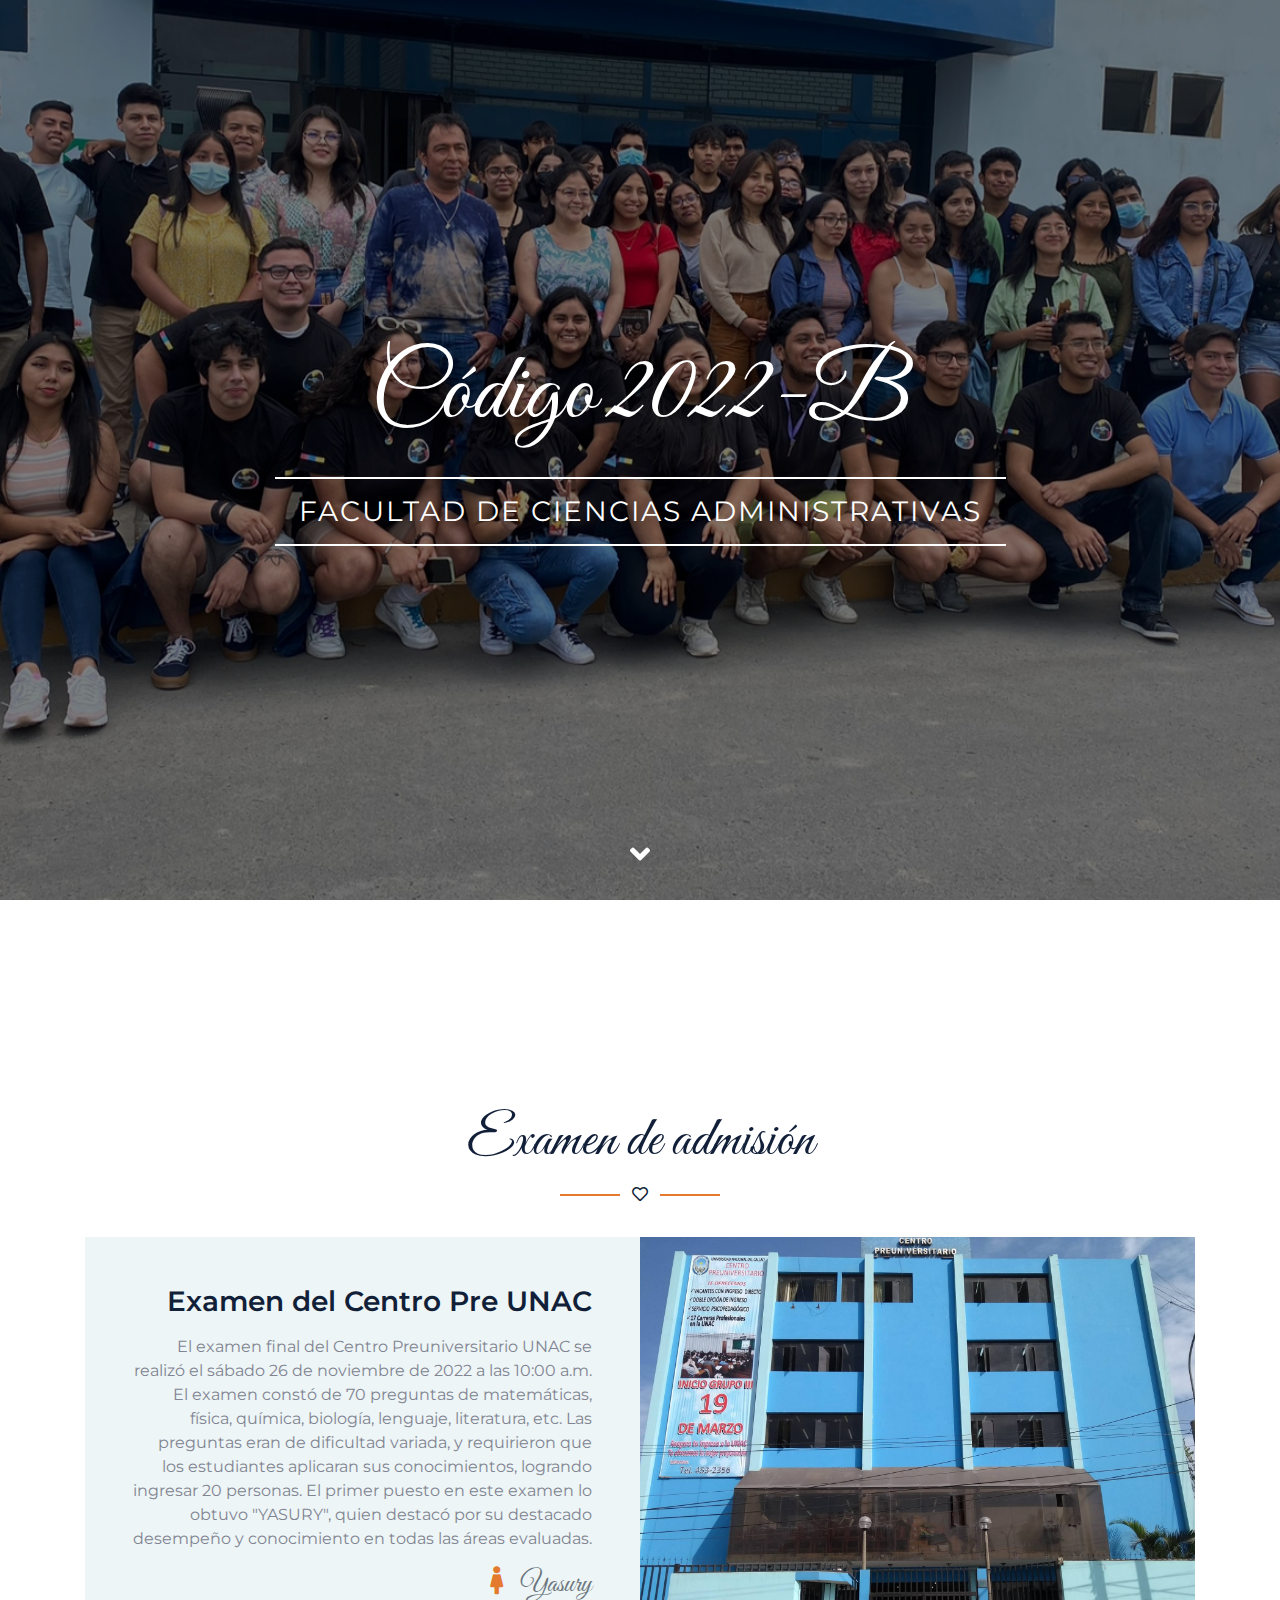
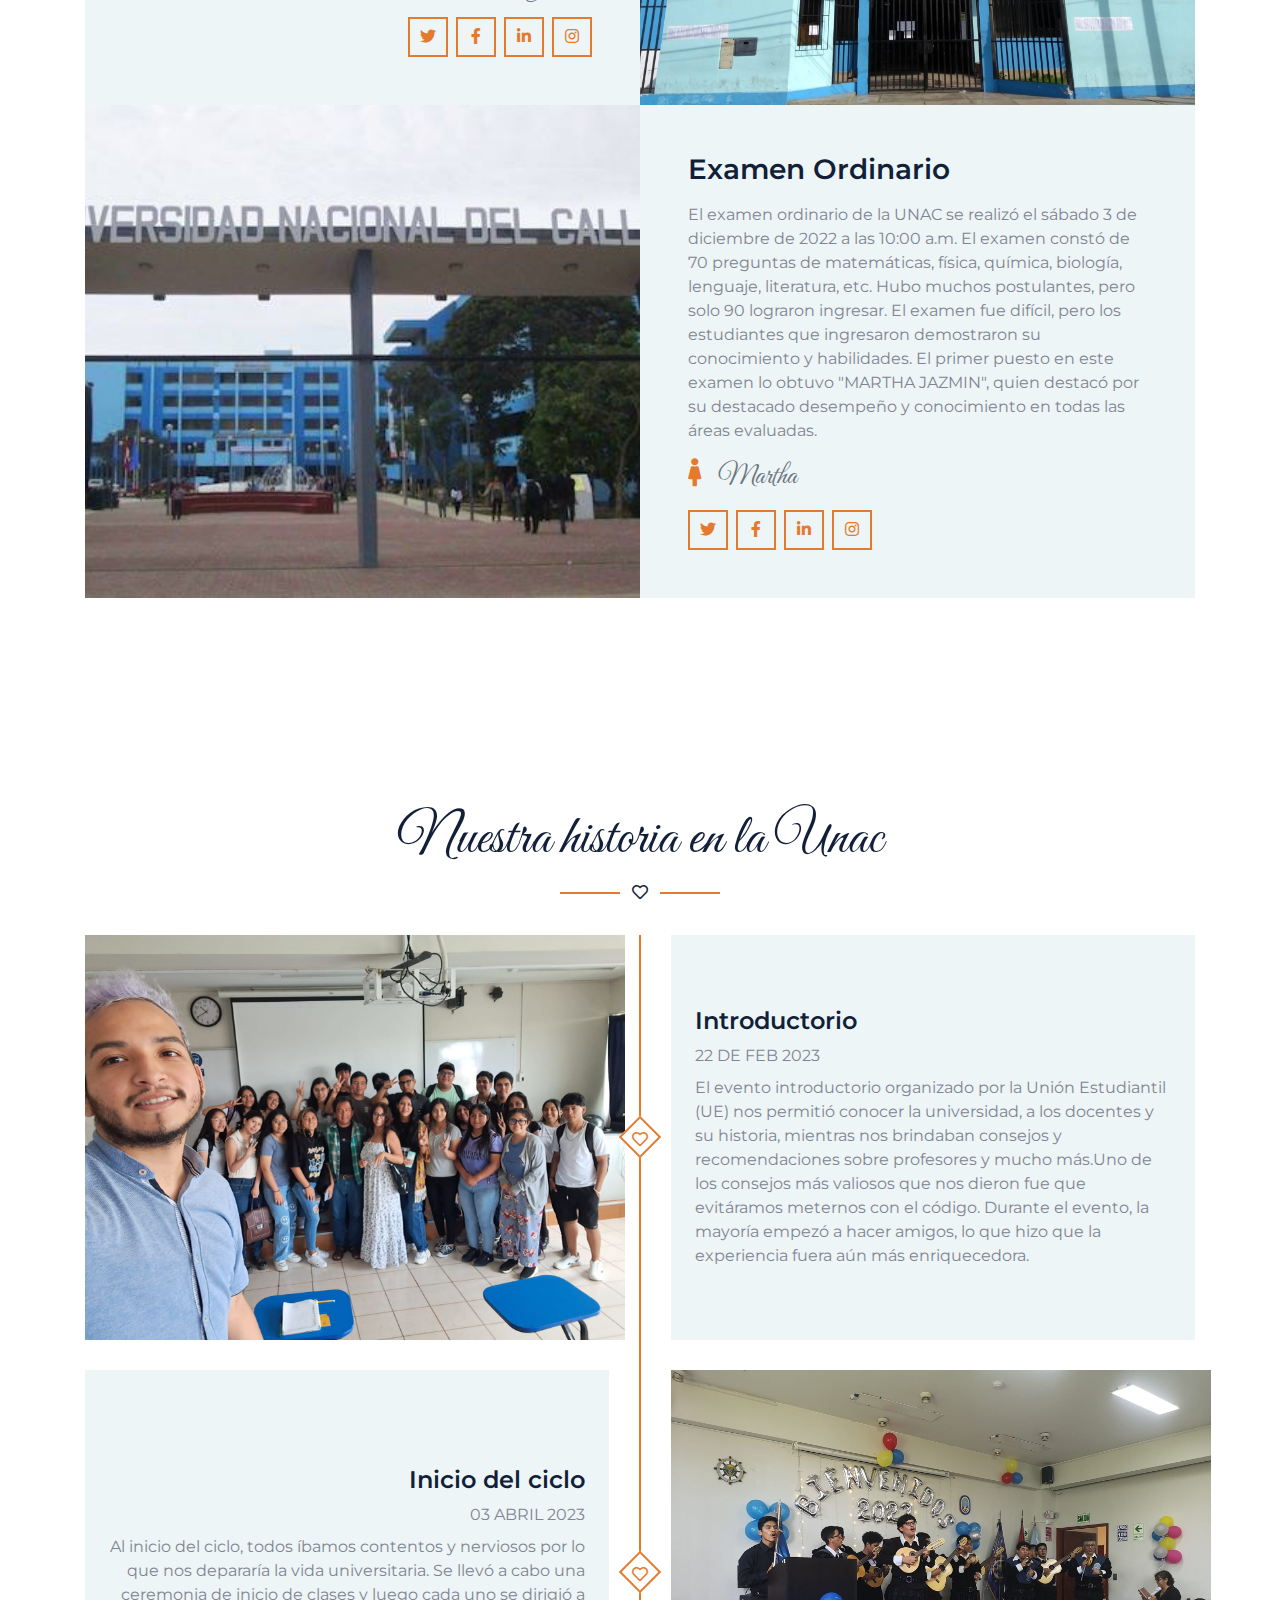
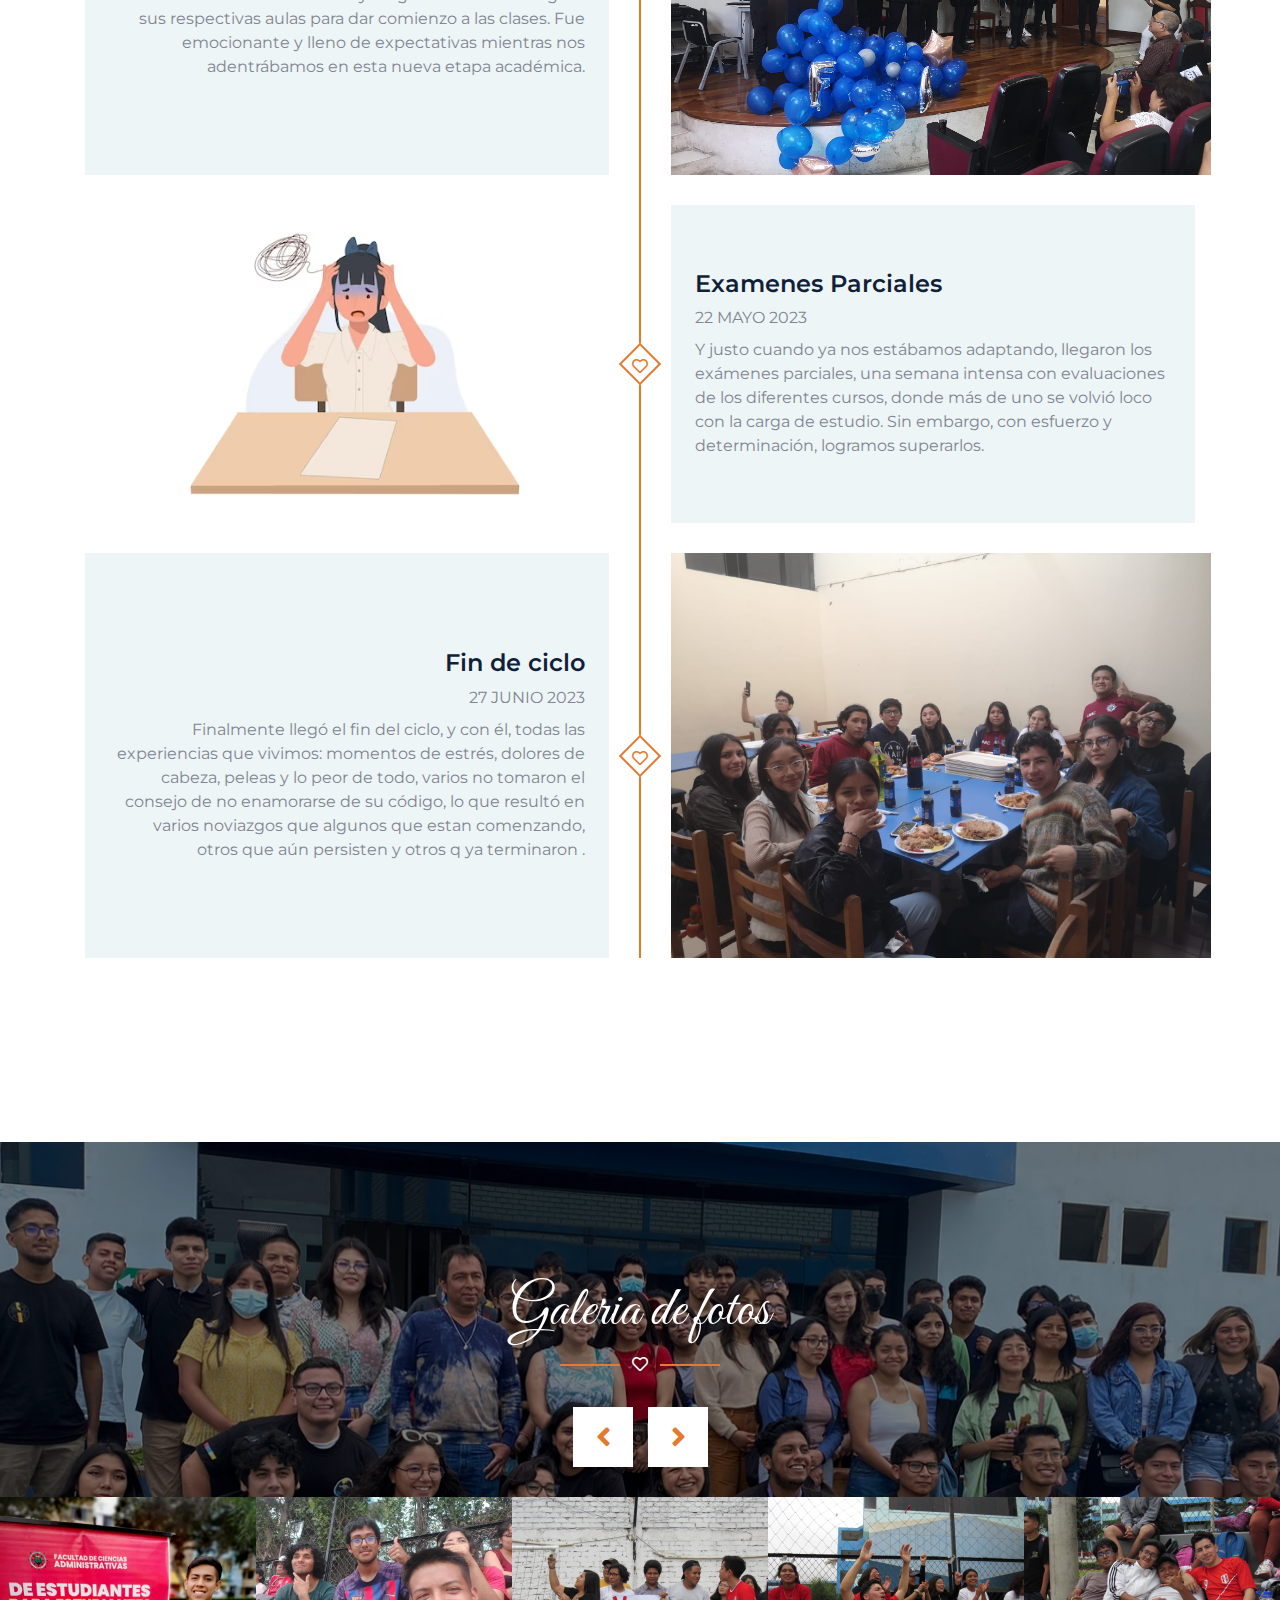
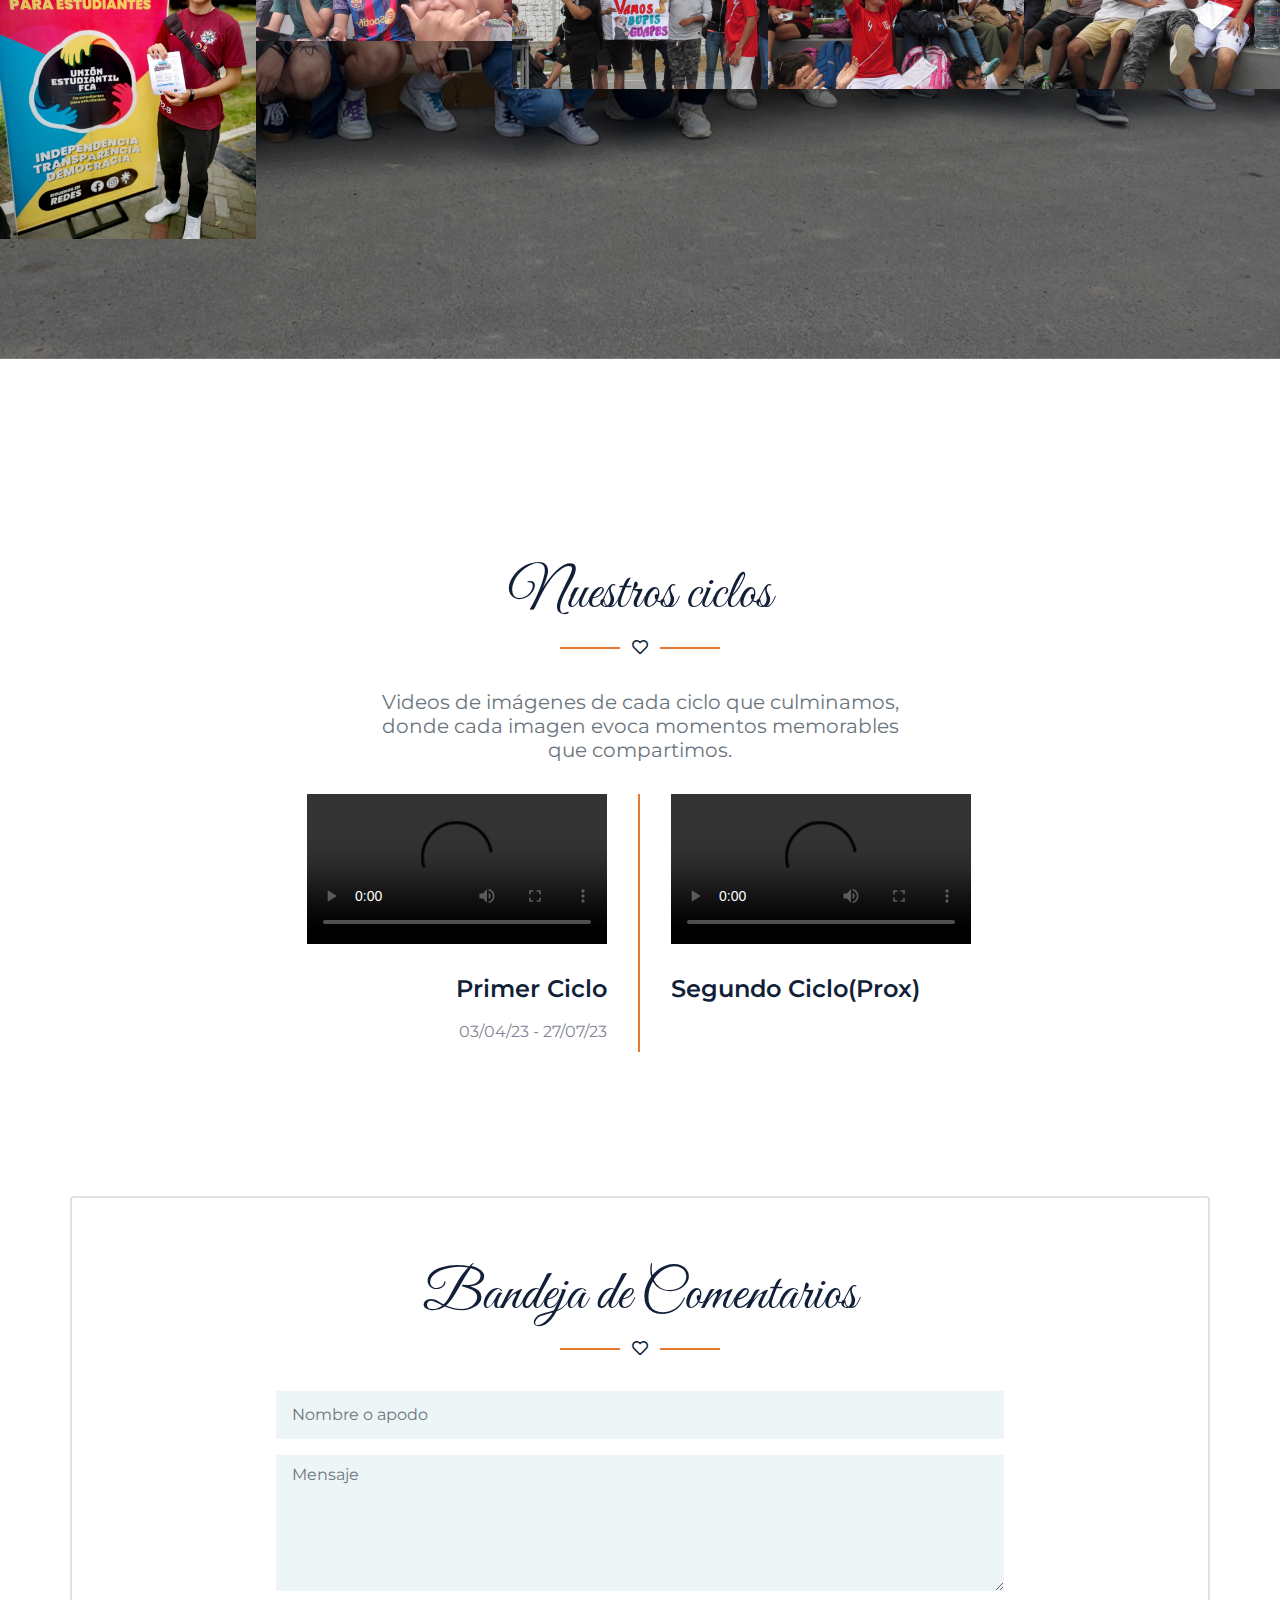
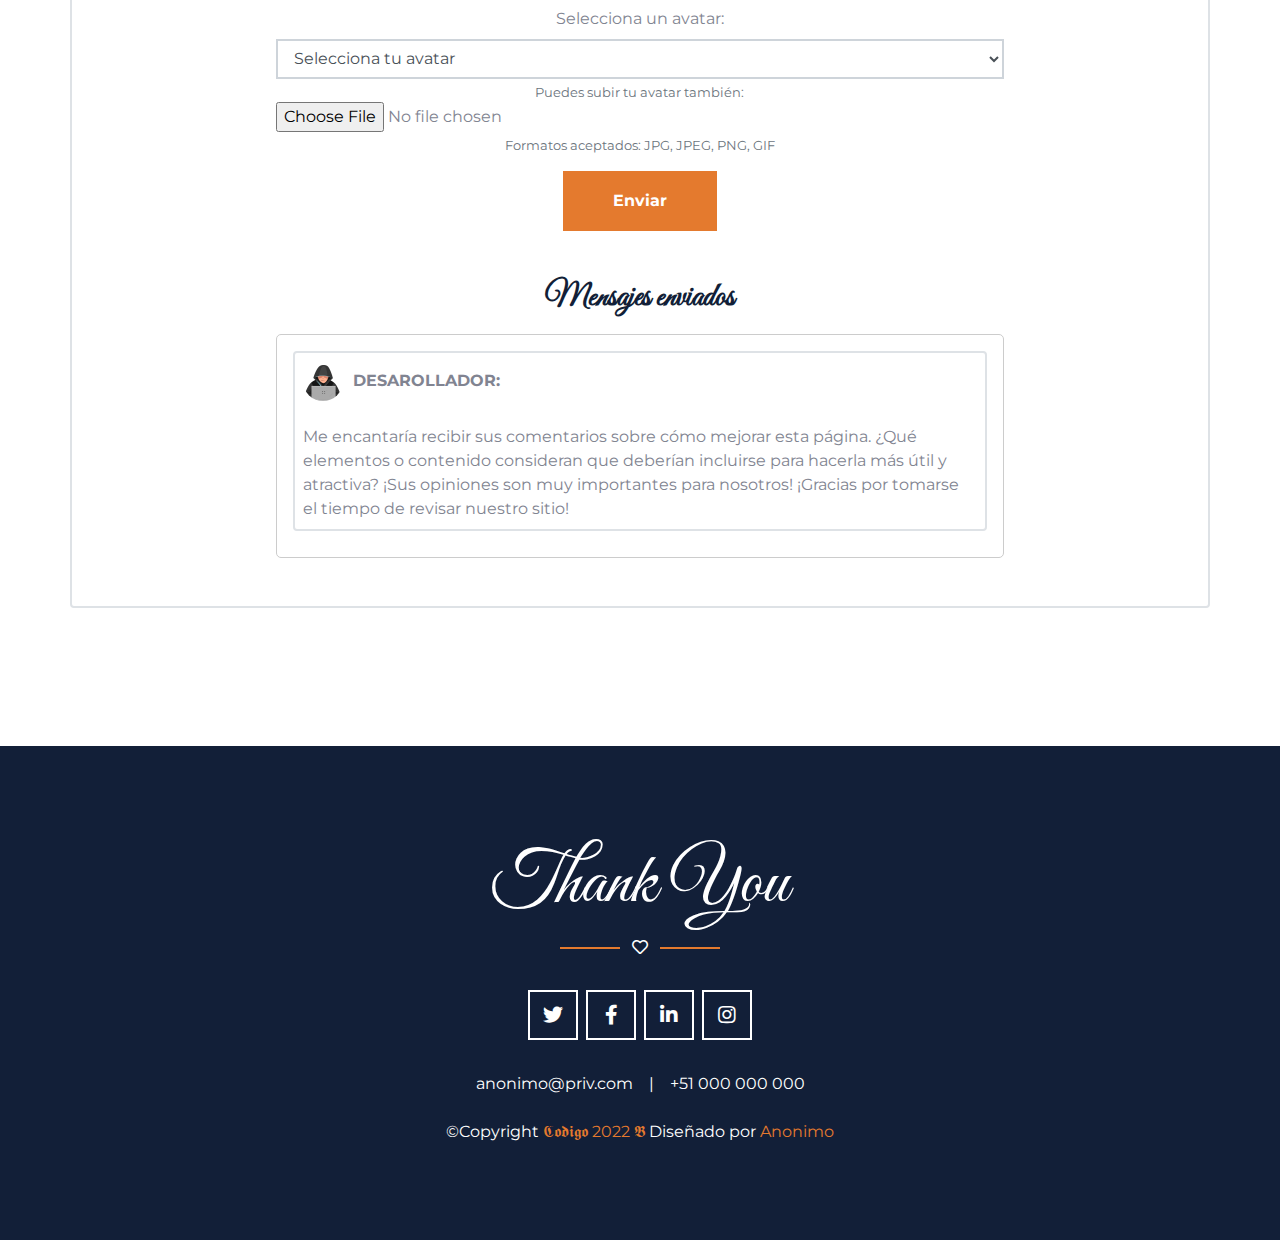
==== commit f0d598e1: "Update index.html" ====
--- a/index.html
+++ b/index.html
@@ -7,7 +7,7 @@
     <meta name="description" content="Código 2022-B Facultad de Ciencias Administrativas - Universidad Nacional del Callao">
     <meta property="og:title" content="𝕮𝖔𝖉𝖎𝖌𝖔 2022 𝕭">
     <meta property="og:description" content="Código 2022-B Facultad de Ciencias Administrativas - Universidad Nacional del Callao">
-    <meta property="og:image" content="img/presentaciom.jpg">
+    <meta property="og:image" content="img/presentacion.jpg">
 
 
     <!-- ICONO -->
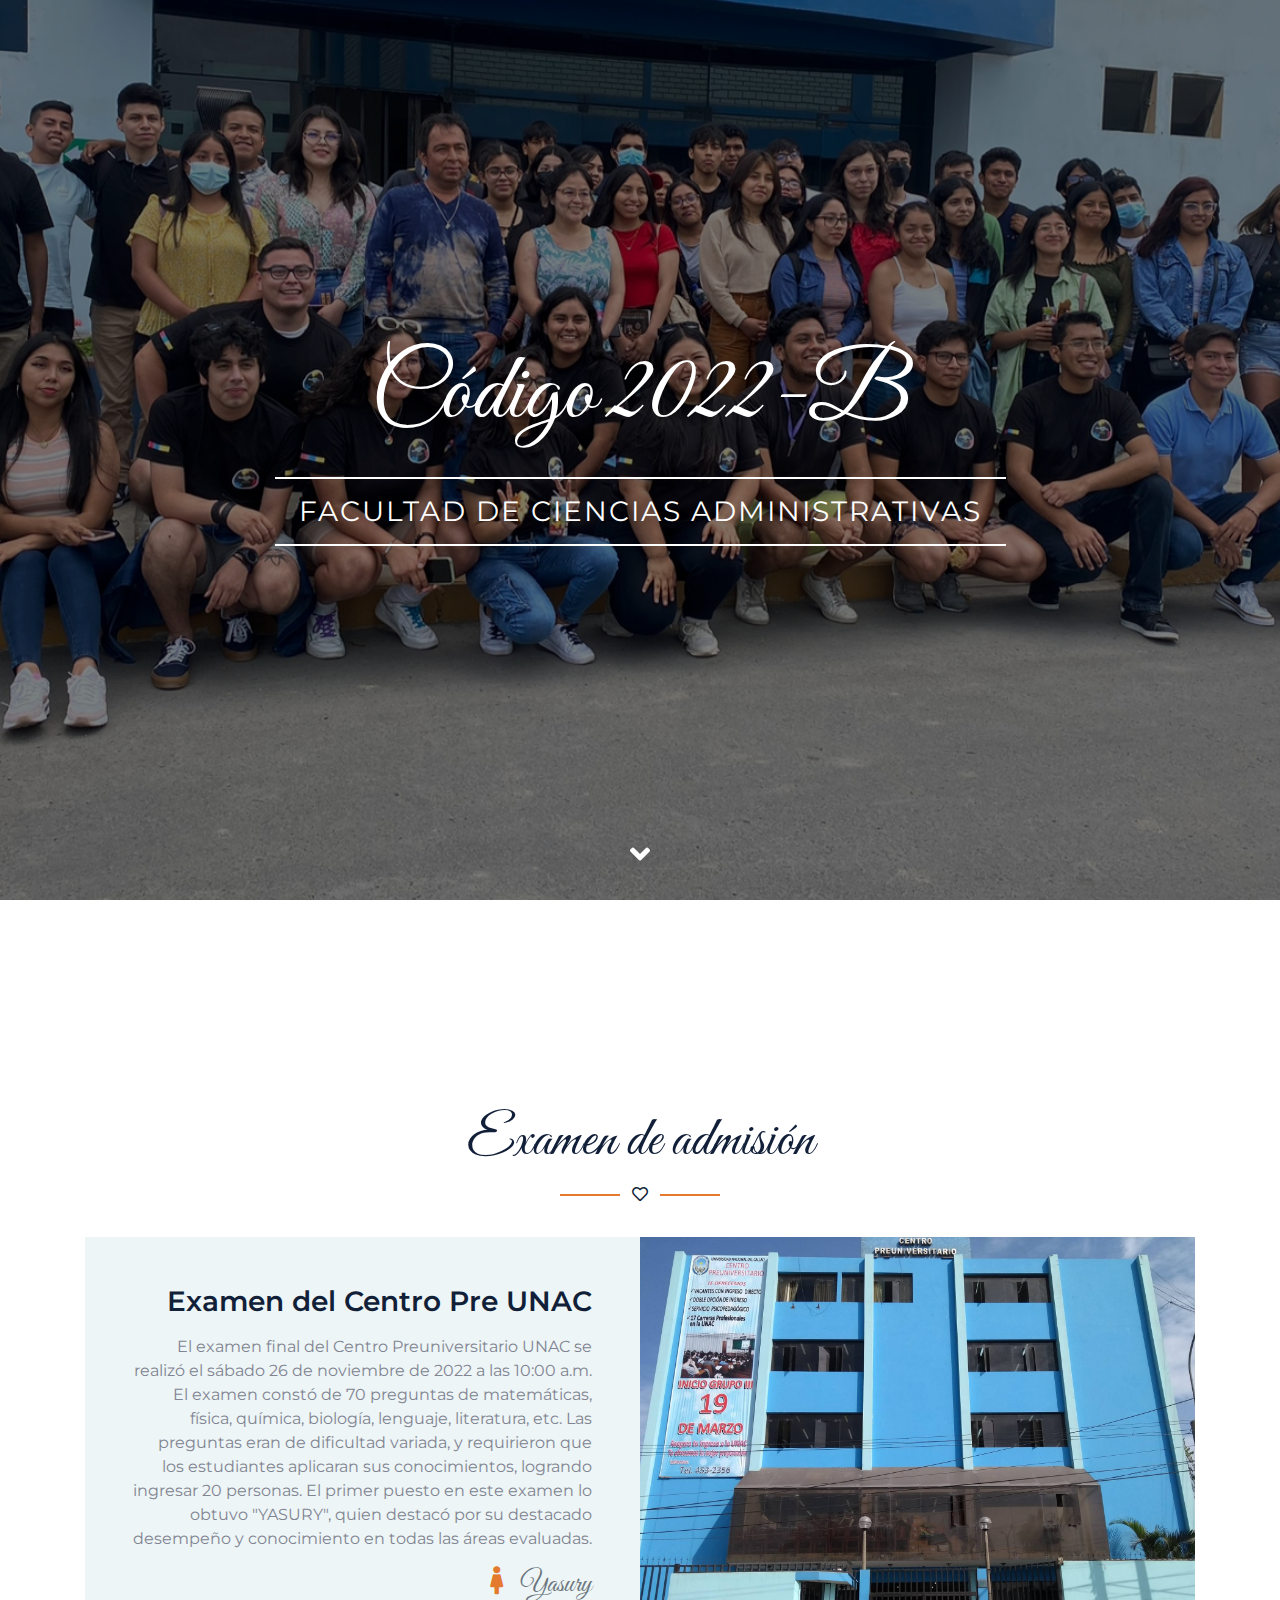
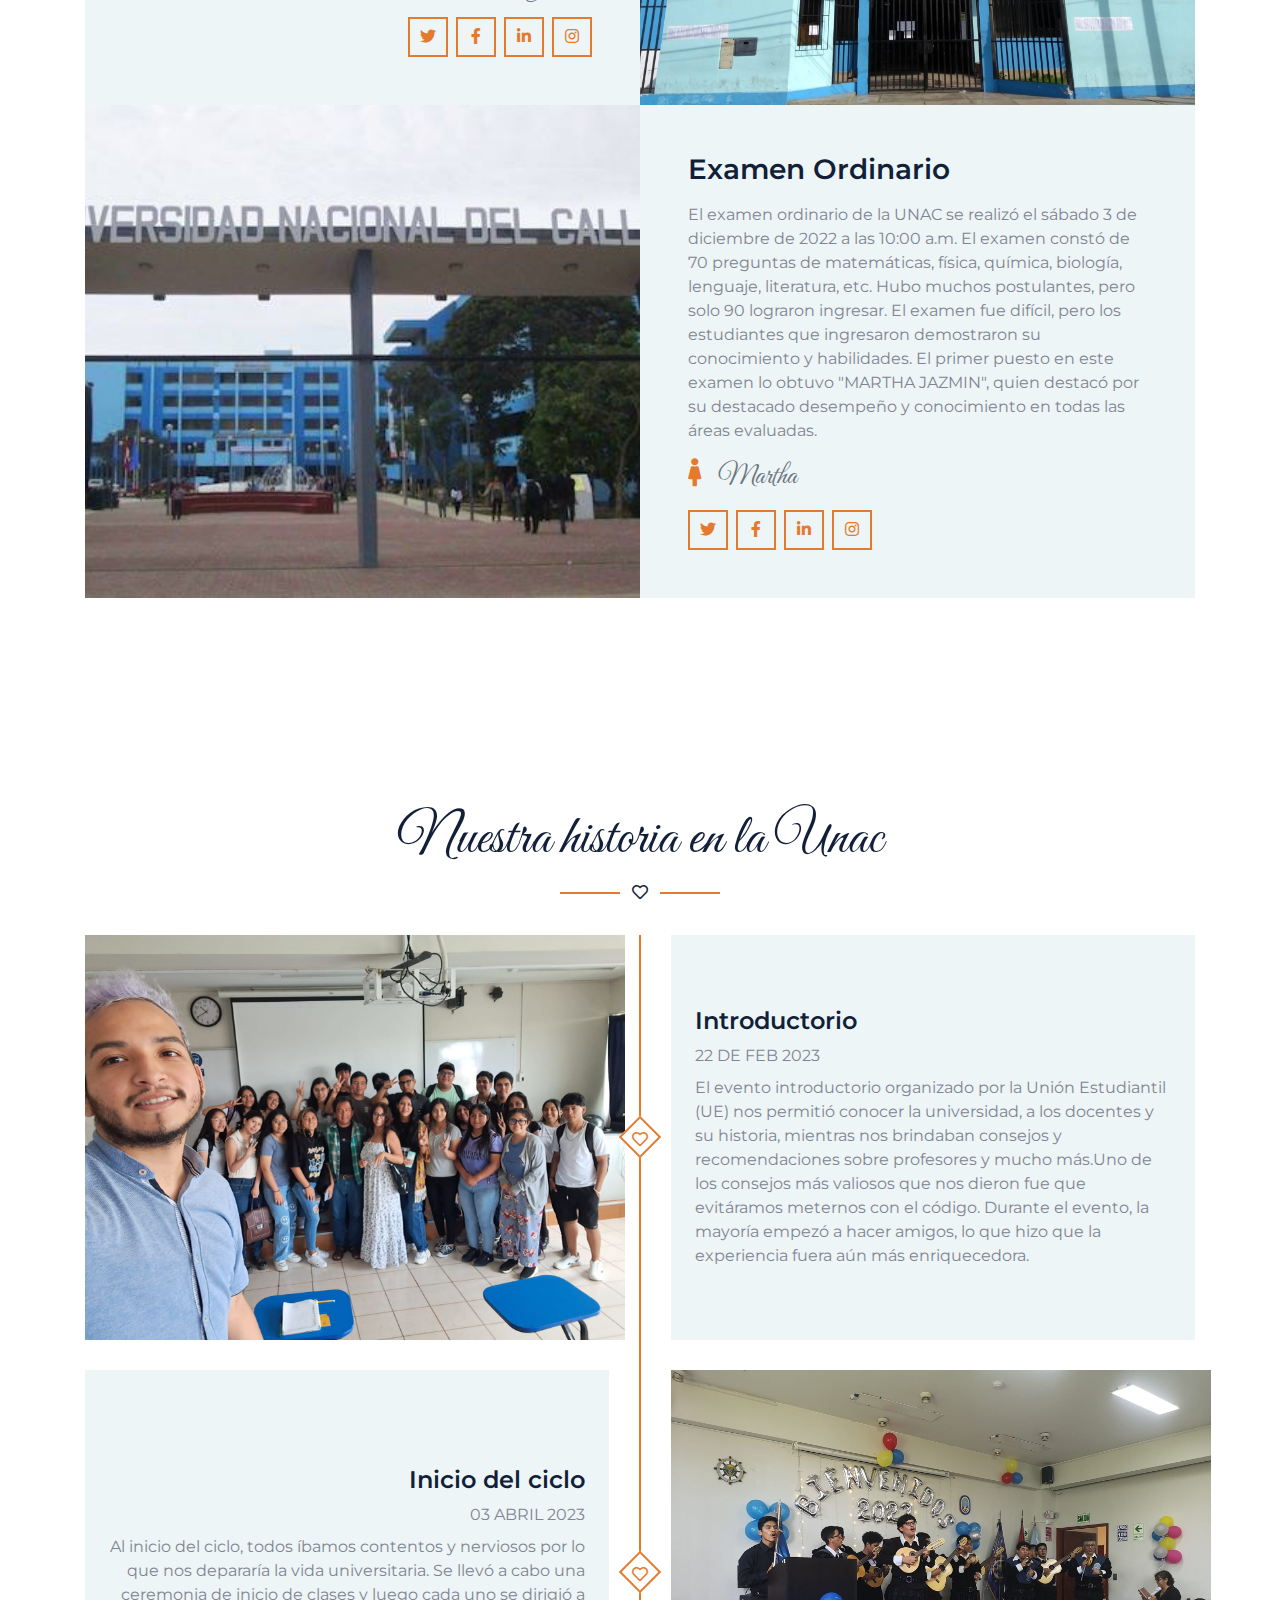
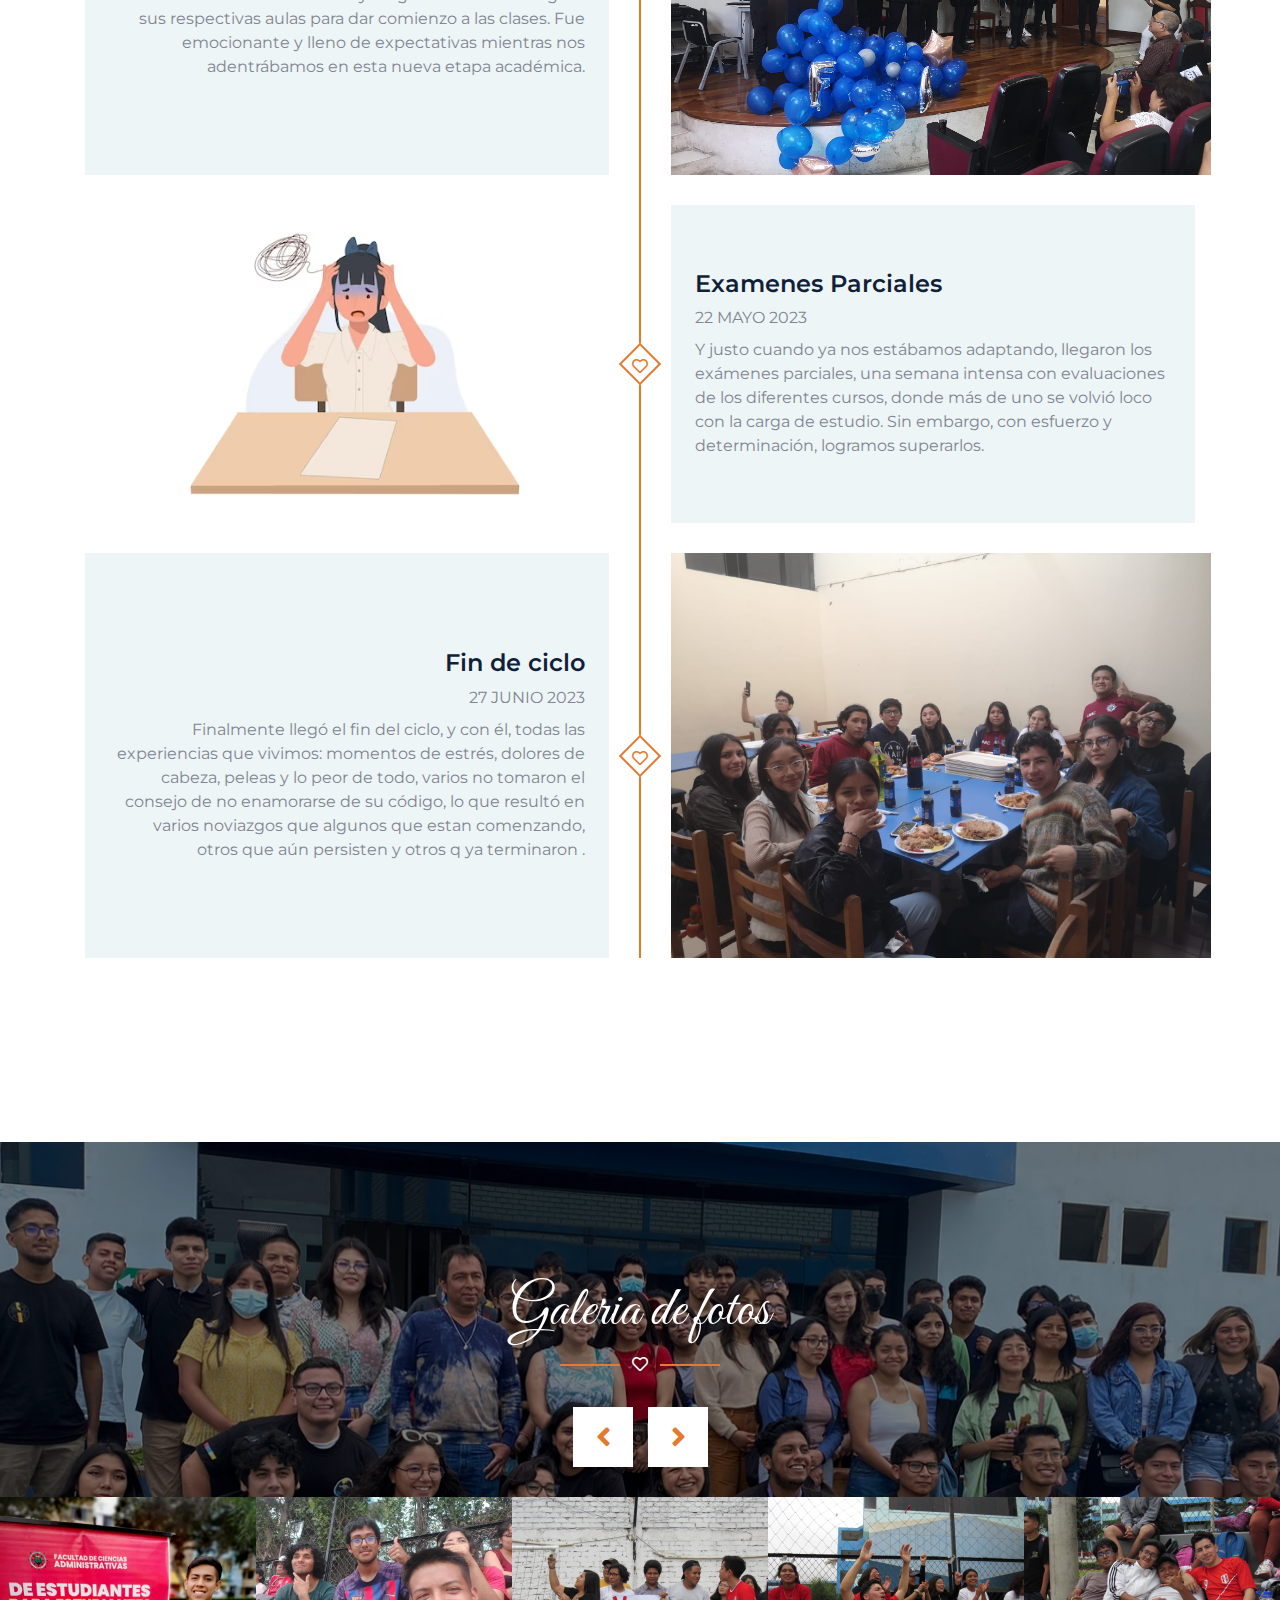
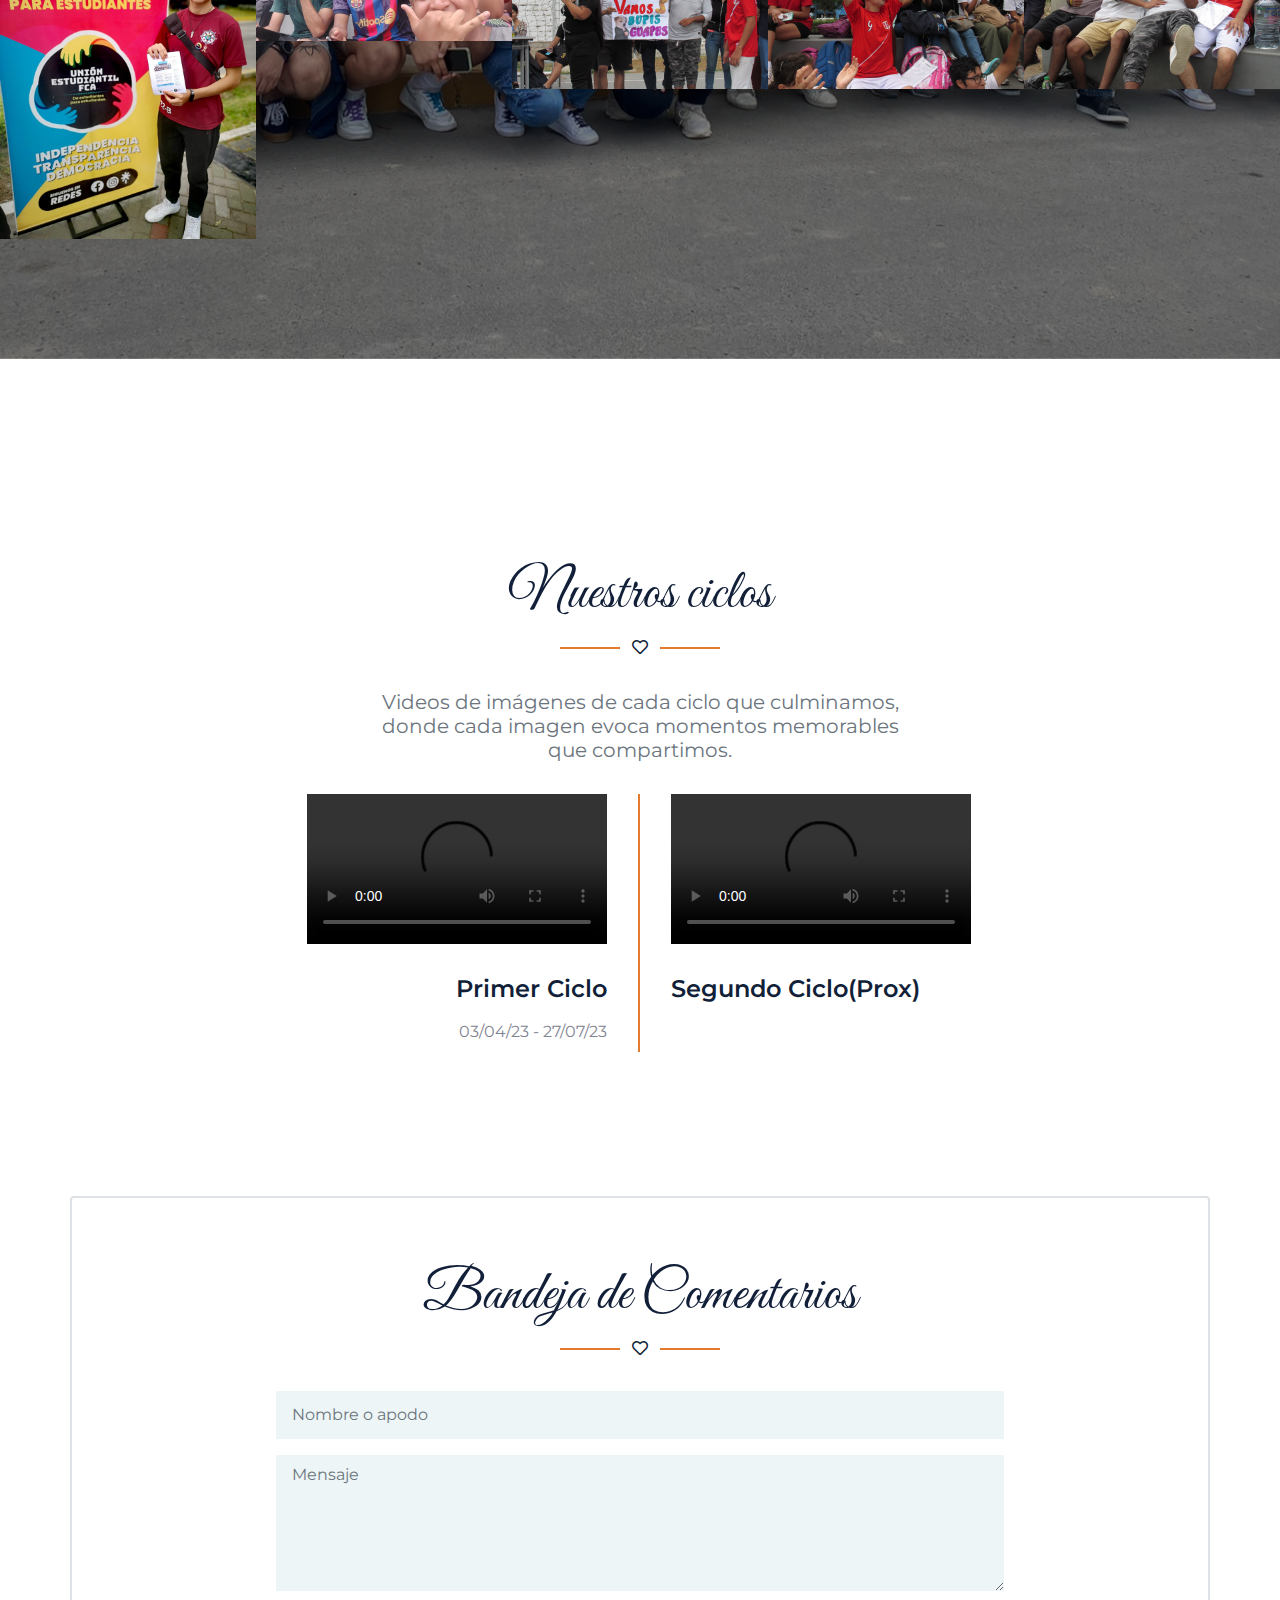
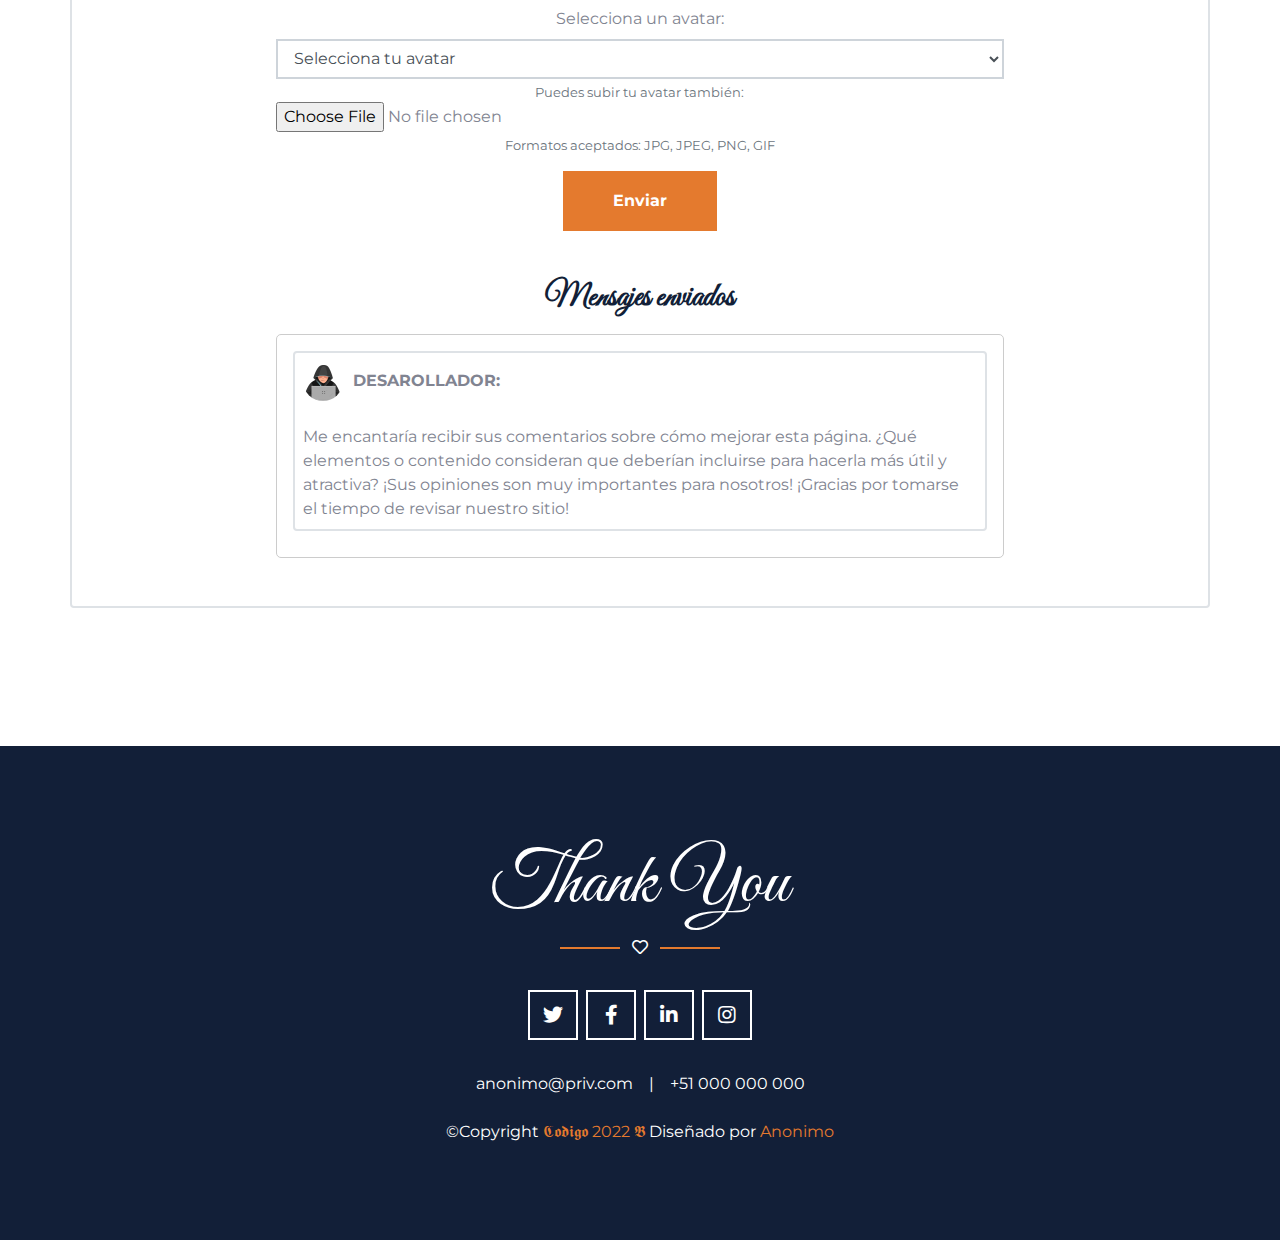
==== commit 3d7c8c12: "Update index.html" ====
--- a/index.html
+++ b/index.html
@@ -7,7 +7,7 @@
     <meta name="description" content="Código 2022-B Facultad de Ciencias Administrativas - Universidad Nacional del Callao">
     <meta property="og:title" content="𝕮𝖔𝖉𝖎𝖌𝖔 2022 𝕭">
     <meta property="og:description" content="Código 2022-B Facultad de Ciencias Administrativas - Universidad Nacional del Callao">
-    <meta property="og:image" content="img/presentacion.jpg">
+    <meta property="og:image" content="https://i.ibb.co/J3C2rq0/74caa907-84e8-4ce0-8241-1df67292cbd5.jpg">
 
 
     <!-- ICONO -->
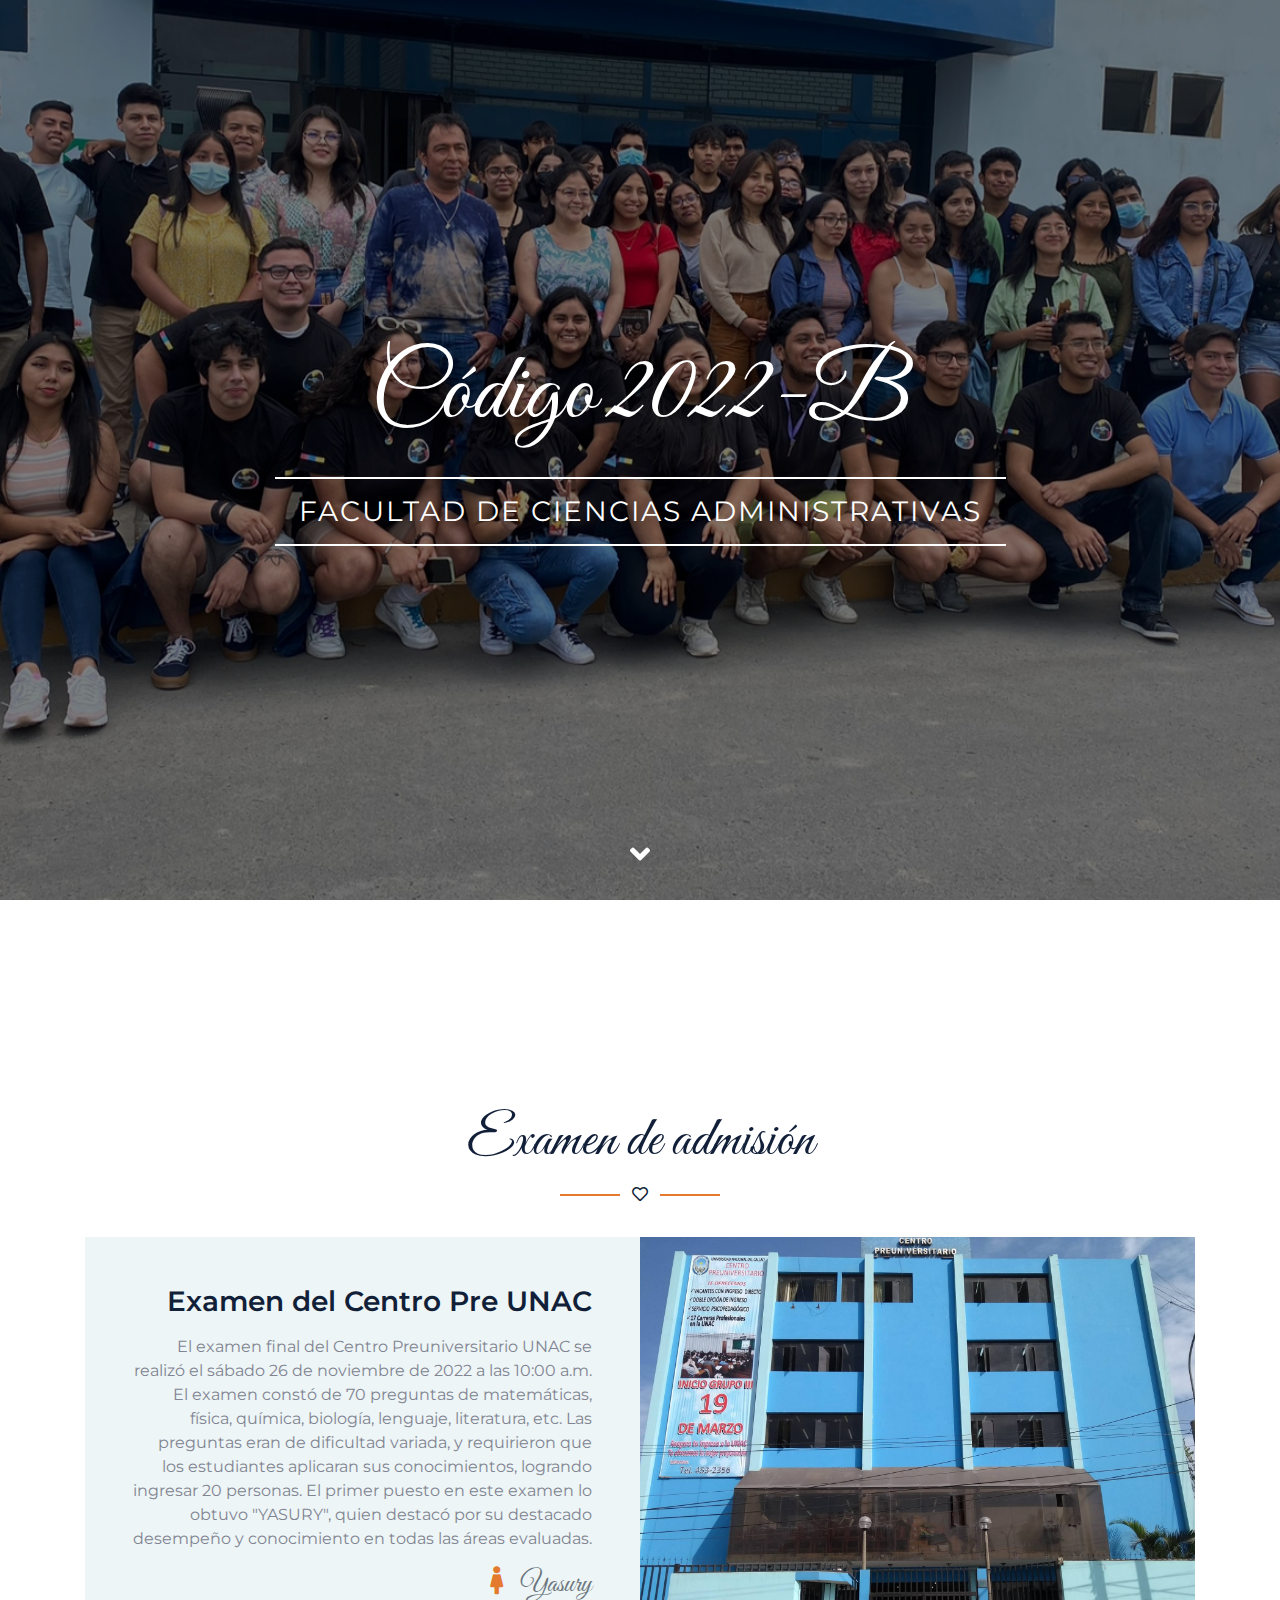
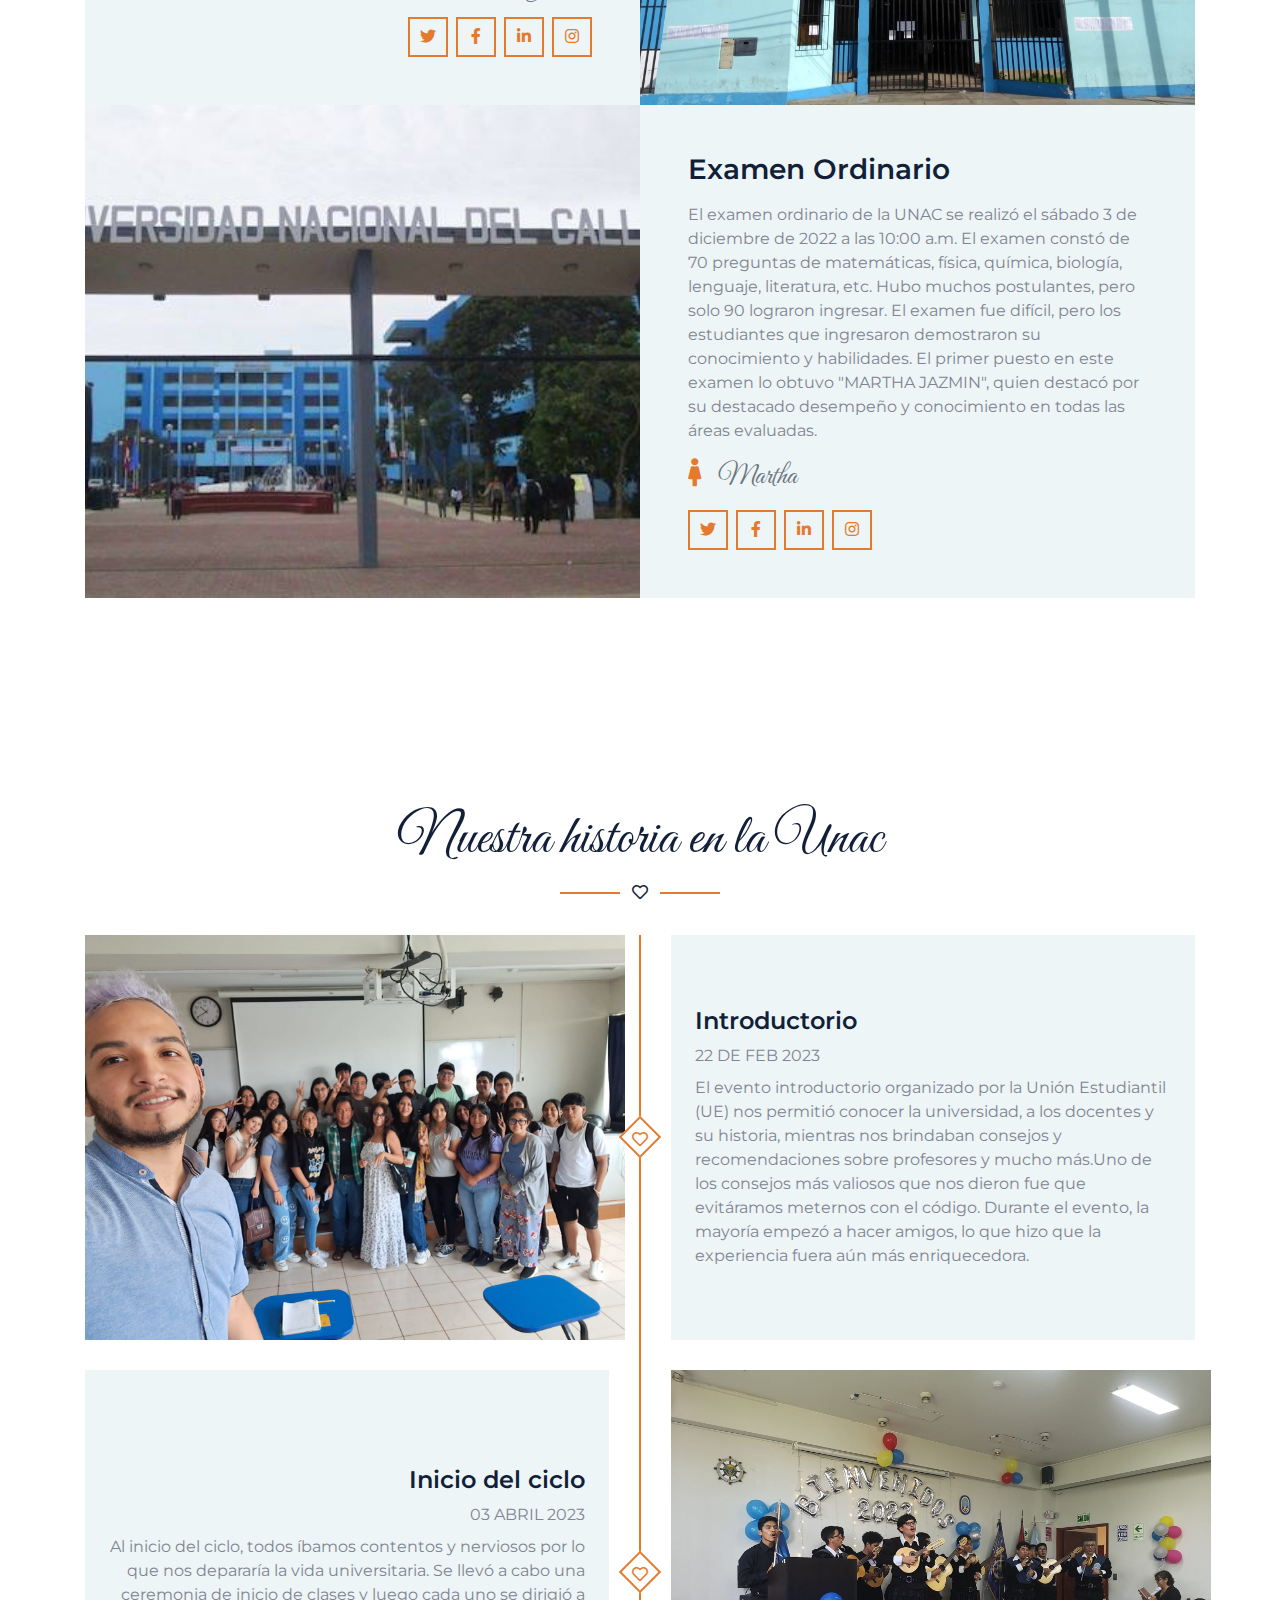
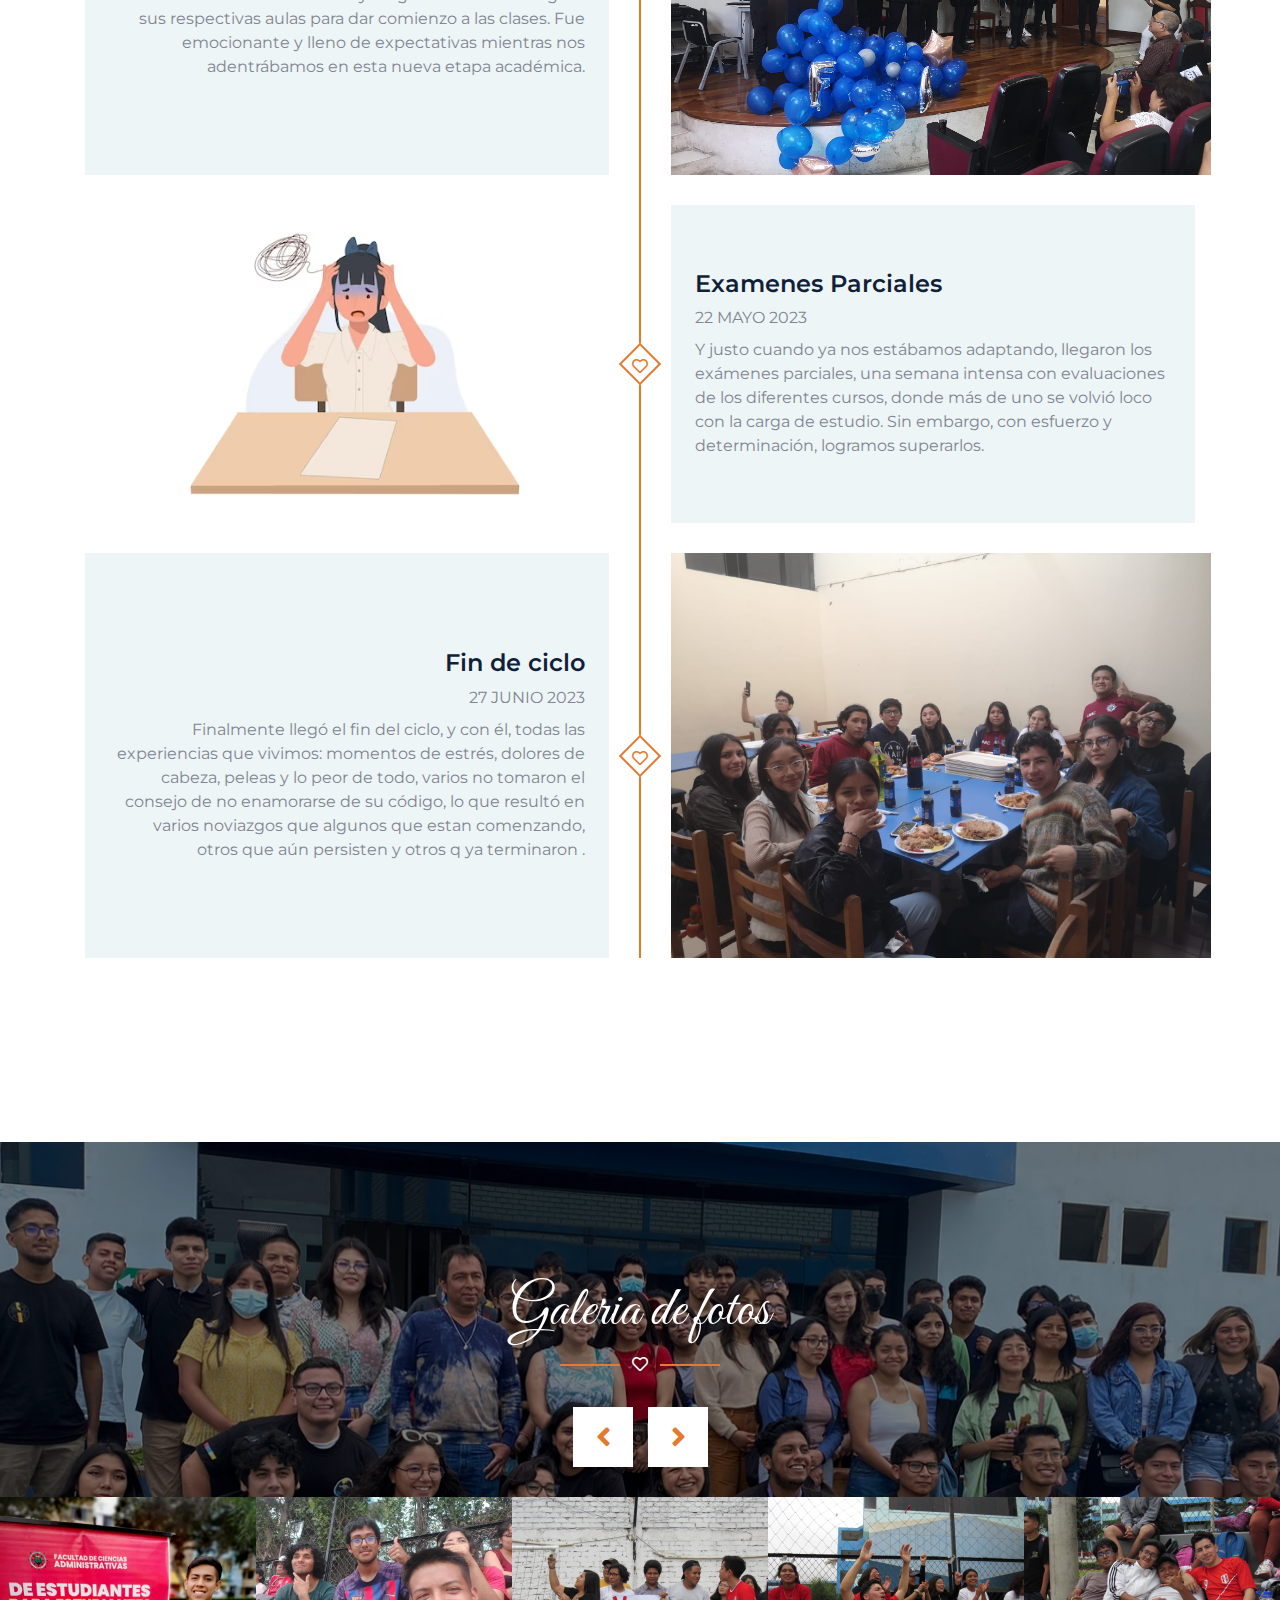
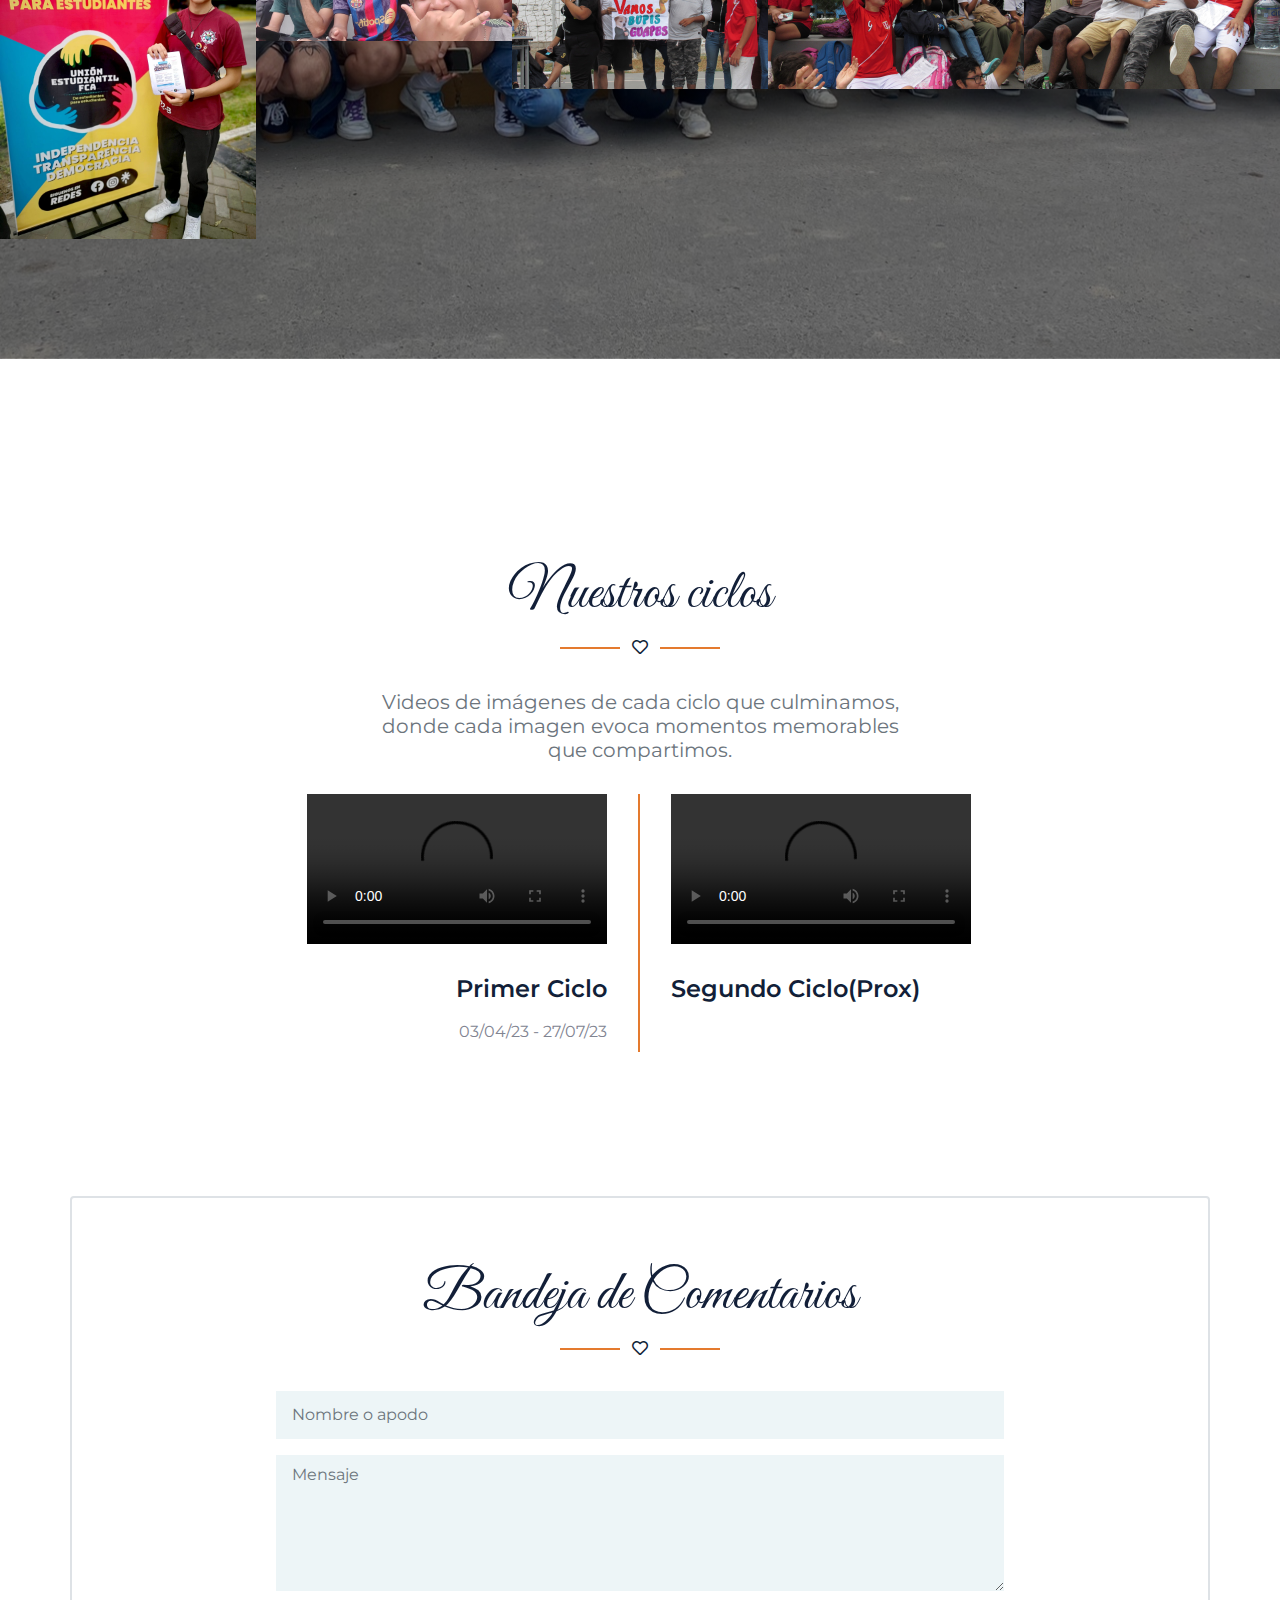
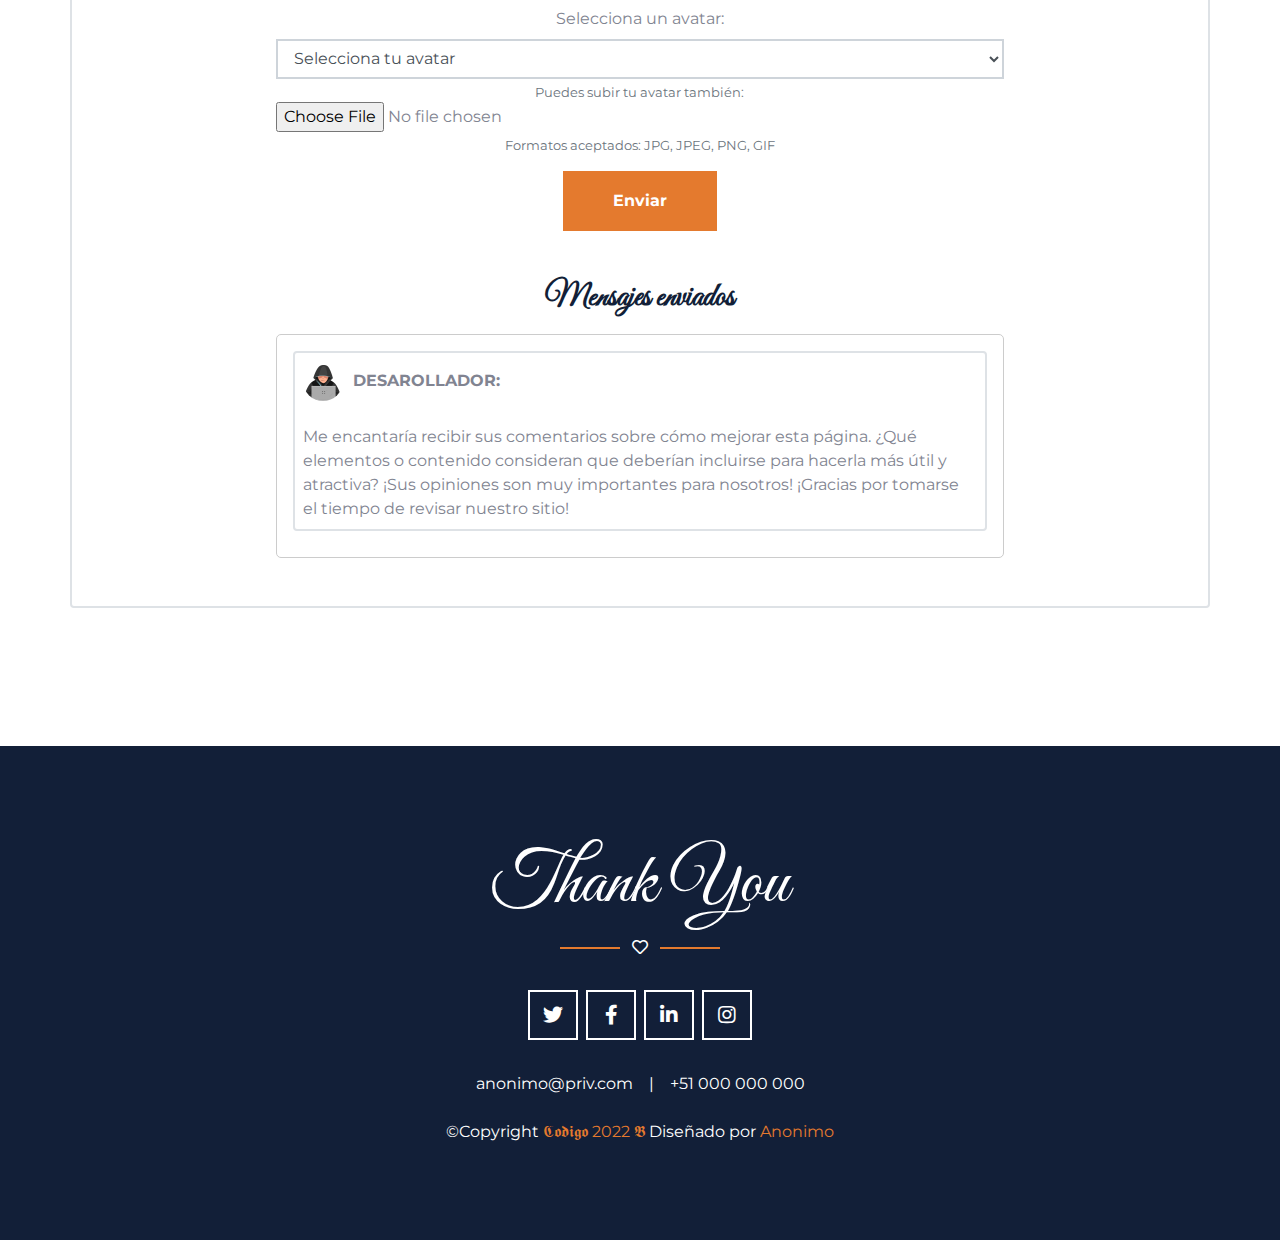
==== commit ad0138f7: "Update index.html" ====
--- a/index.html
+++ b/index.html
@@ -3,11 +3,9 @@
 
 <head>
     <meta name="viewport" content="width=device-width, initial-scale=1.0">
-    <meta name="keywords" content="Codigo 2022-B, cachimbos 2022-B, Universidad Nacional del Callao, Facultad de Ciencias Administrativas">
-    <meta name="description" content="Código 2022-B Facultad de Ciencias Administrativas - Universidad Nacional del Callao">
     <meta property="og:title" content="𝕮𝖔𝖉𝖎𝖌𝖔 2022 𝕭">
     <meta property="og:description" content="Código 2022-B Facultad de Ciencias Administrativas - Universidad Nacional del Callao">
-    <meta property="og:image" content="https://i.ibb.co/J3C2rq0/74caa907-84e8-4ce0-8241-1df67292cbd5.jpg">
+    <meta property="og:image" content="https://static.vecteezy.com/system/resources/previews/017/120/715/large_2x/hacker-concept-unknown-man-stealing-data-from-the-email-while-using-laptop-vector.jpg">
 
 
     <!-- ICONO -->
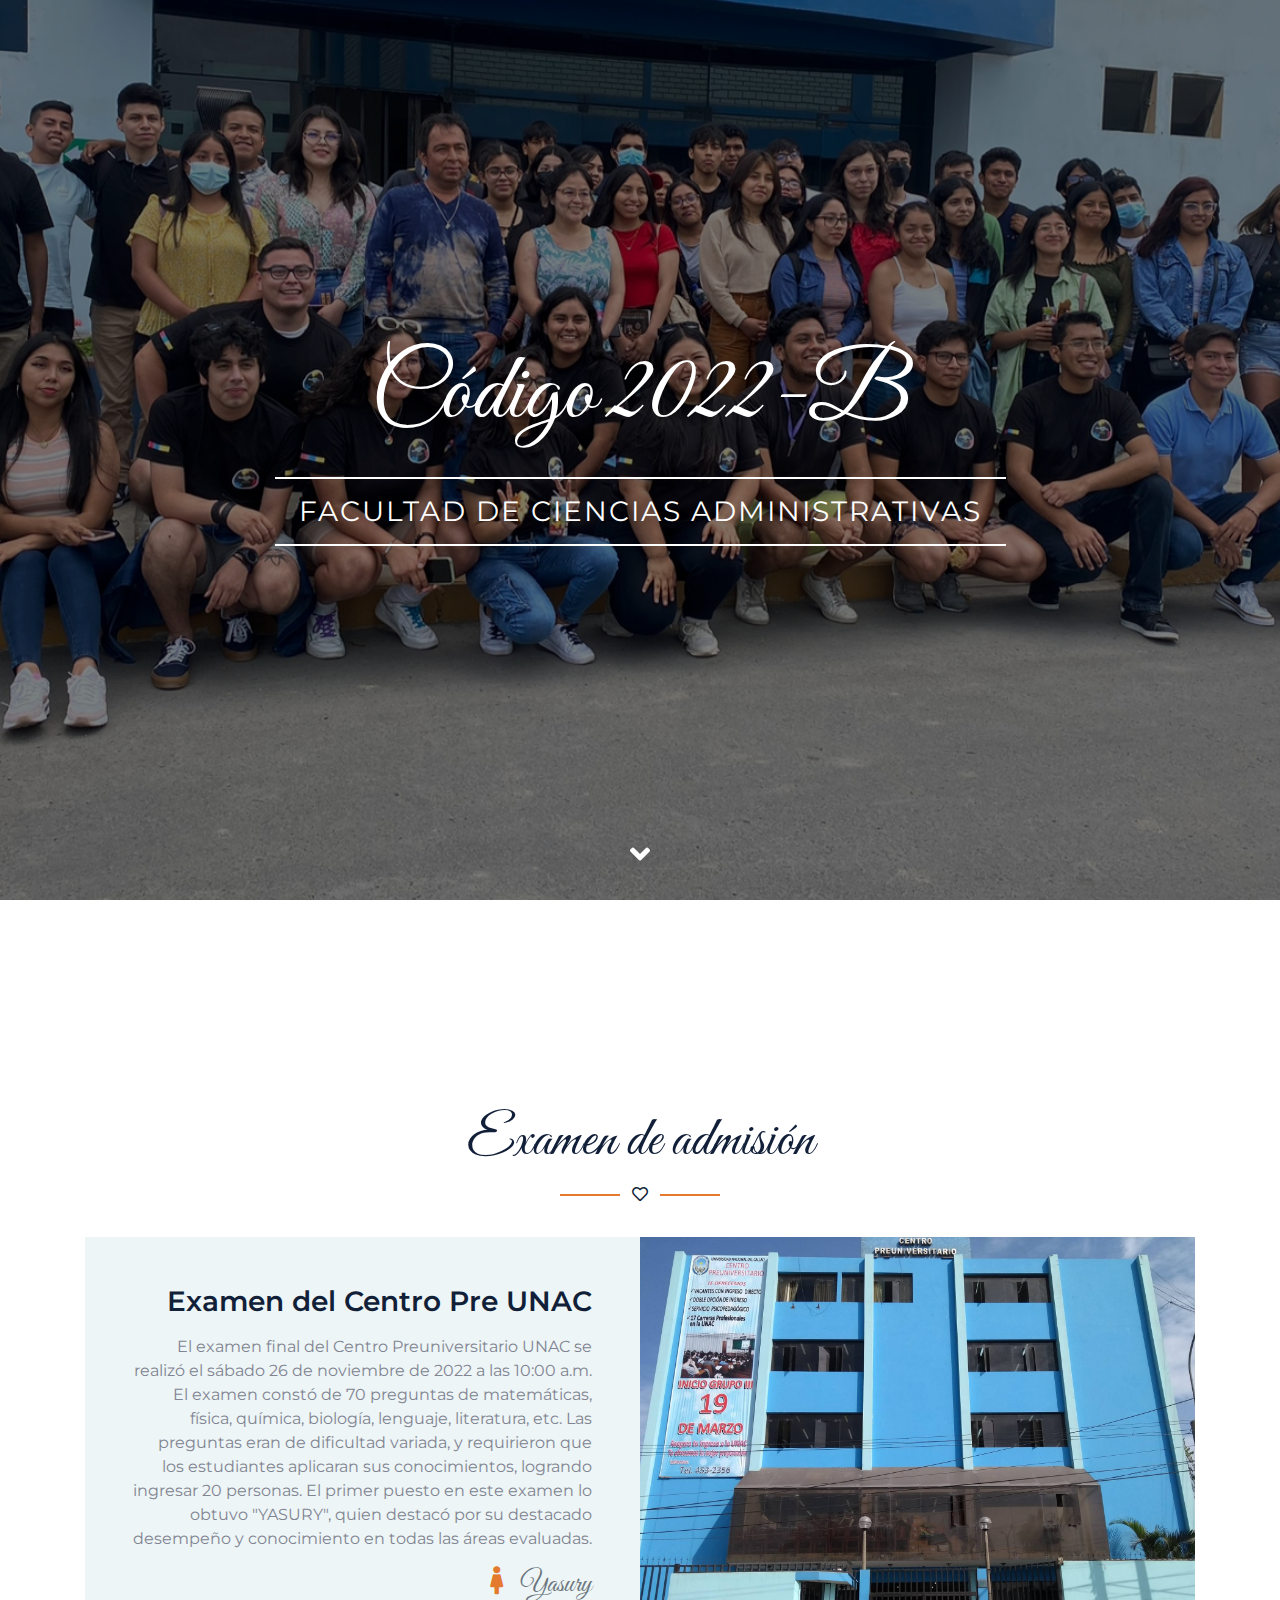
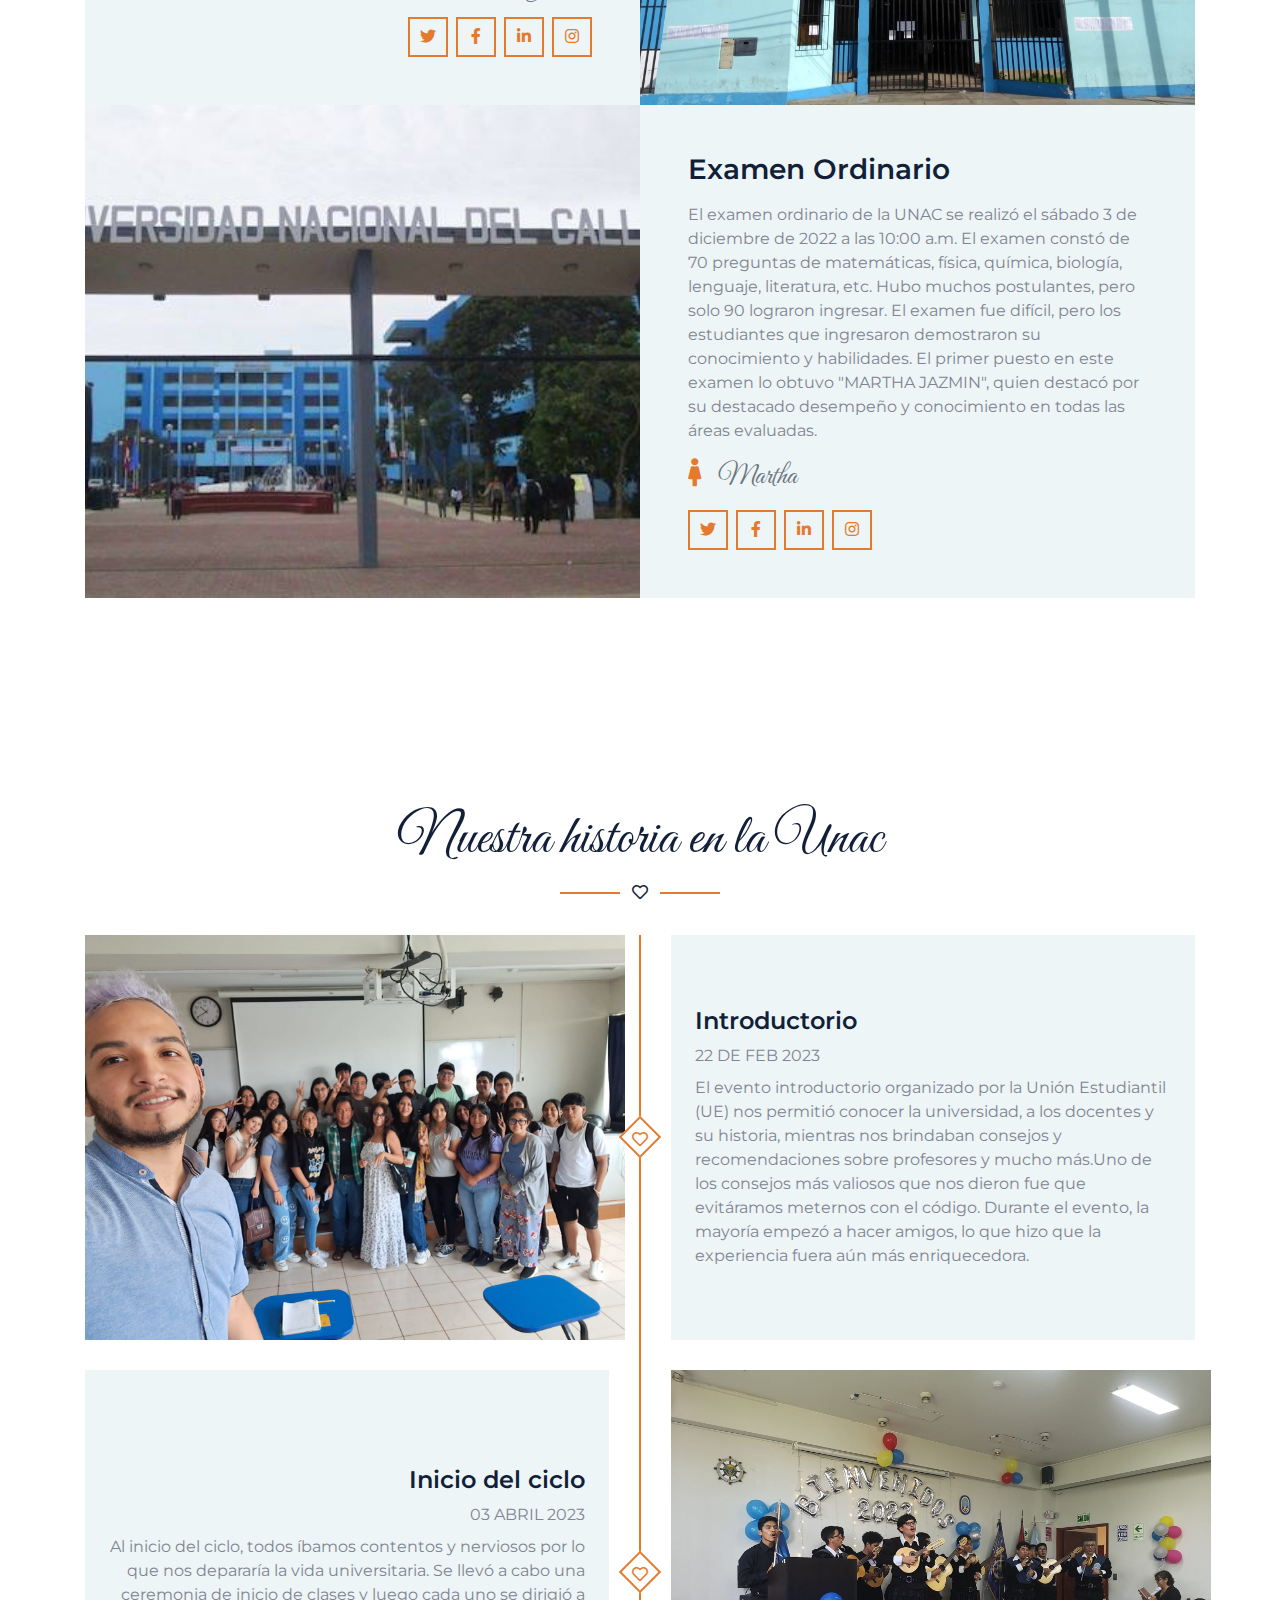
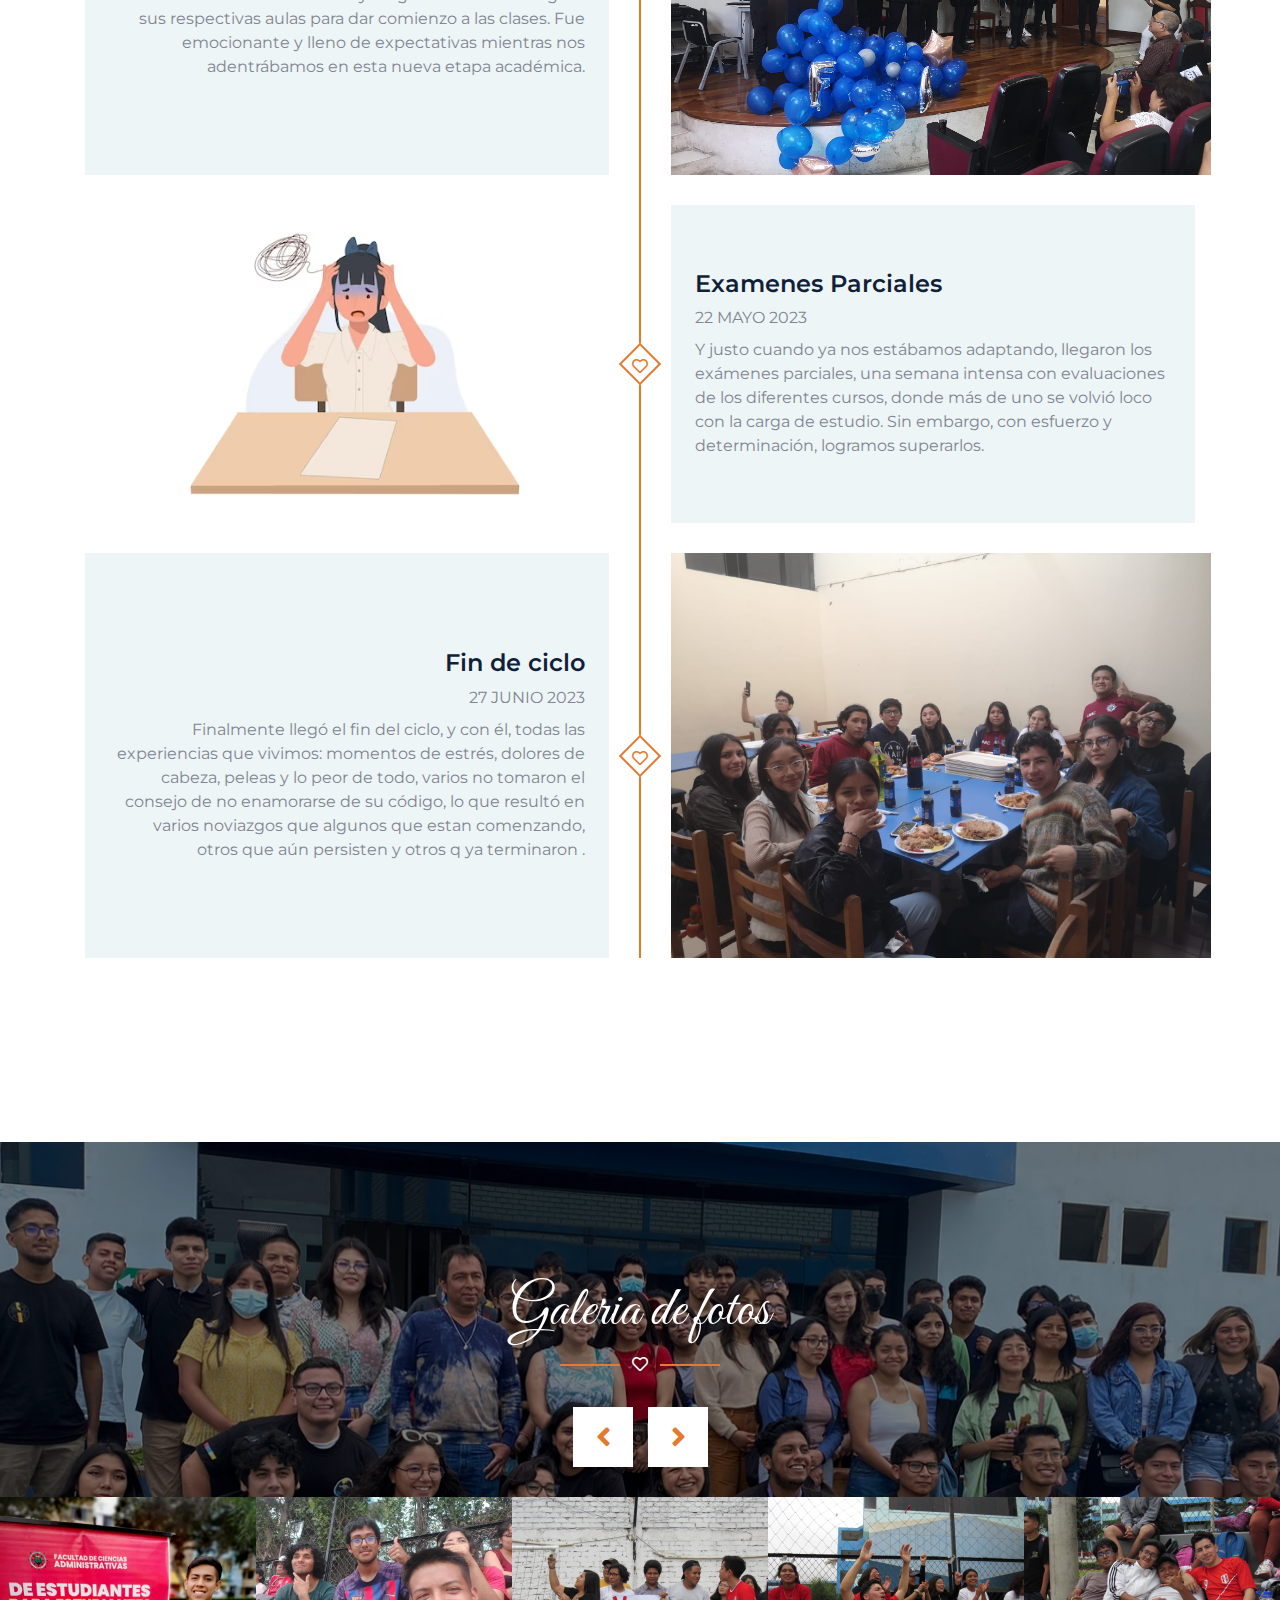
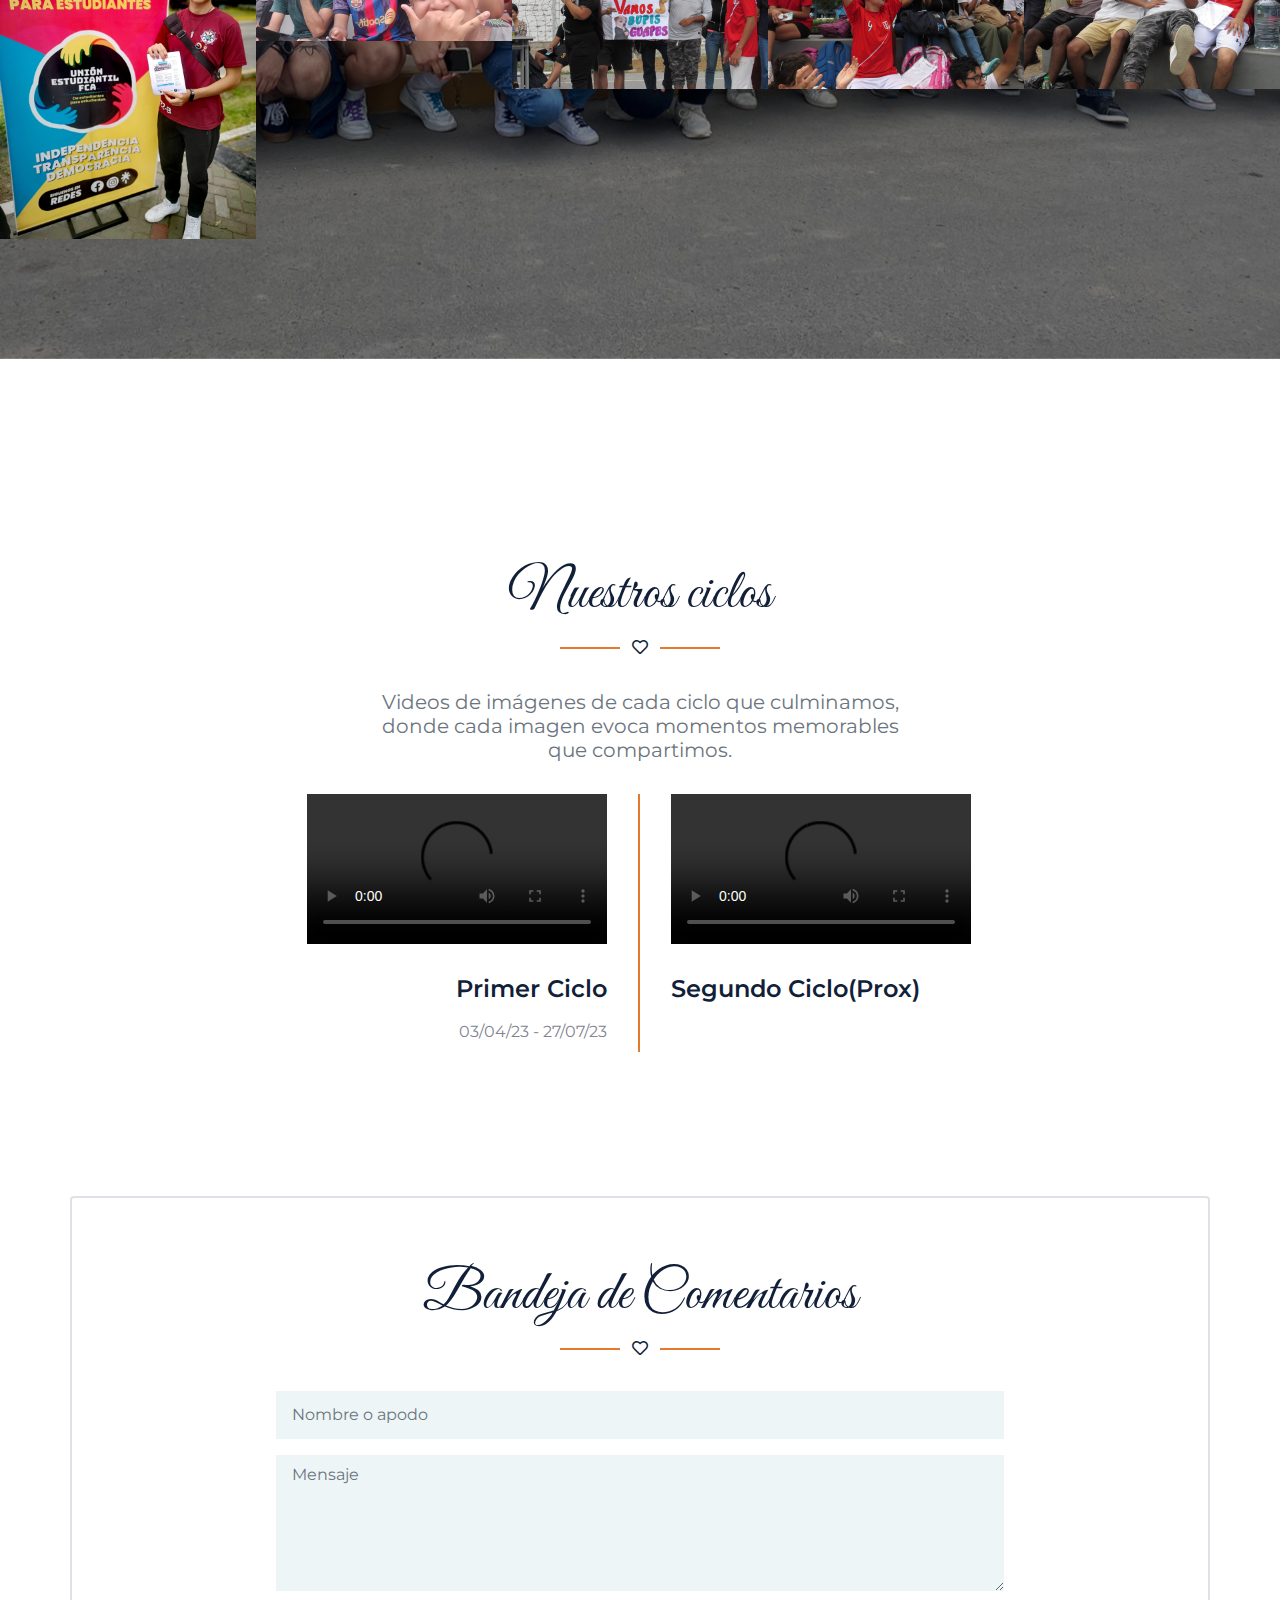
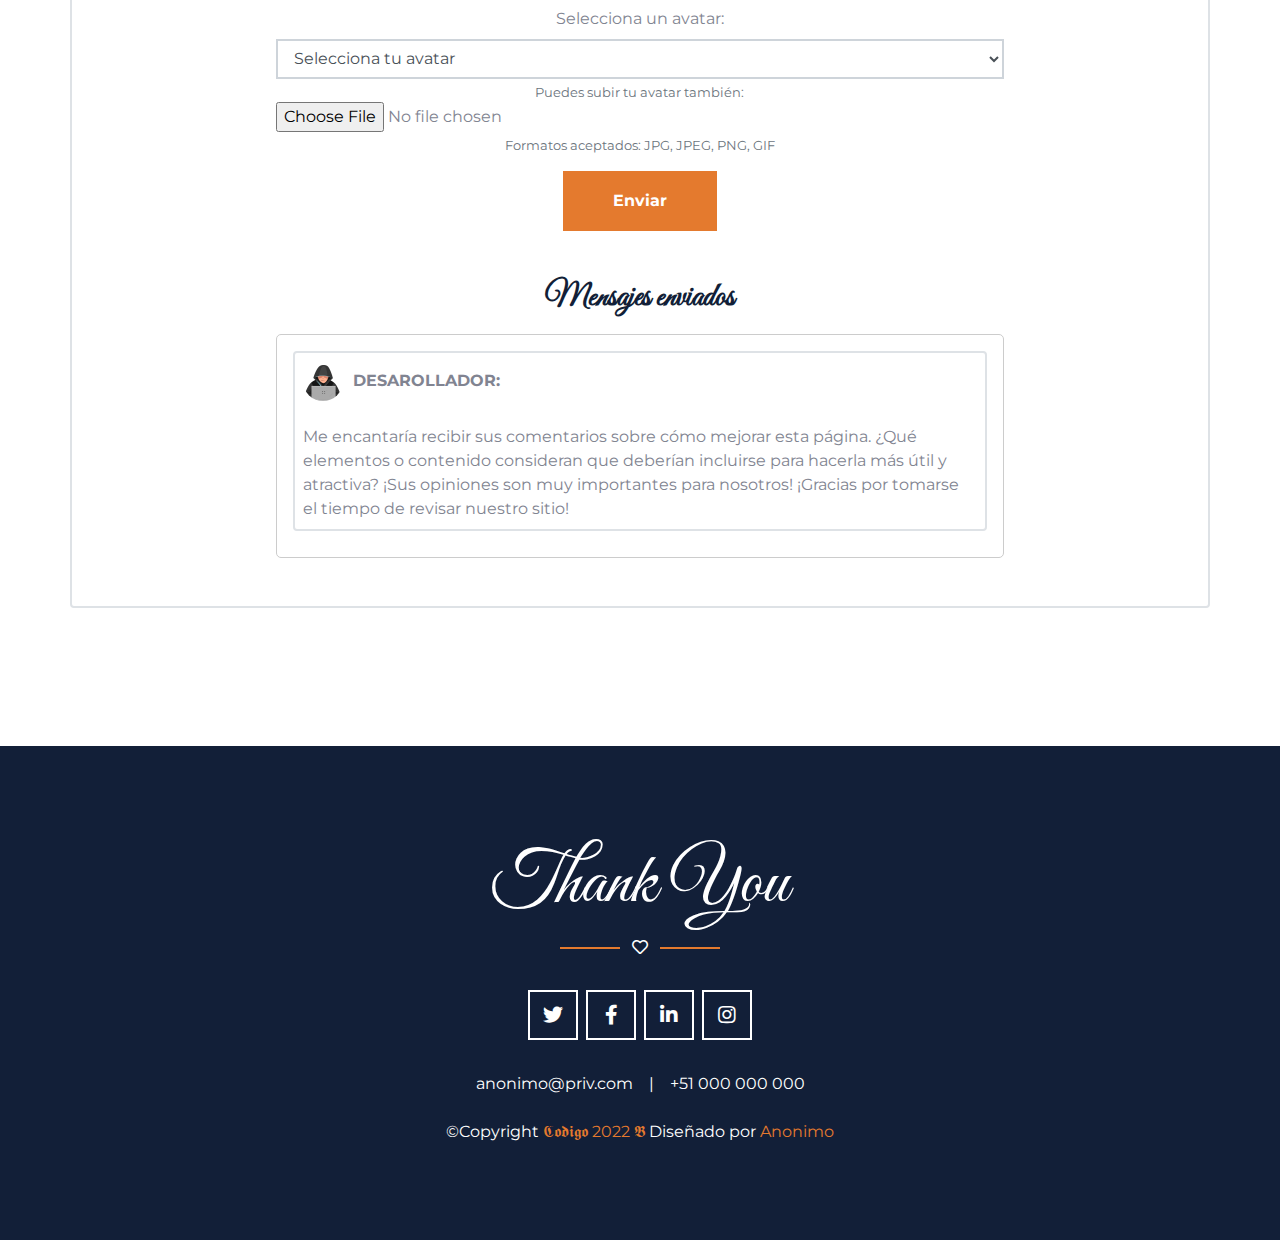
==== commit 4ce5963d: "Update index.html" ====
--- a/index.html
+++ b/index.html
@@ -5,7 +5,7 @@
     <meta name="viewport" content="width=device-width, initial-scale=1.0">
     <meta property="og:title" content="𝕮𝖔𝖉𝖎𝖌𝖔 2022 𝕭">
     <meta property="og:description" content="Código 2022-B Facultad de Ciencias Administrativas - Universidad Nacional del Callao">
-    <meta property="og:image" content="https://static.vecteezy.com/system/resources/previews/017/120/715/large_2x/hacker-concept-unknown-man-stealing-data-from-the-email-while-using-laptop-vector.jpg">
+    <meta property="og:image" content="https://i.ibb.co/J3C2rq0/74caa907-84e8-4ce0-8241-1df67292cbd5.jpg">
 
 
     <!-- ICONO -->
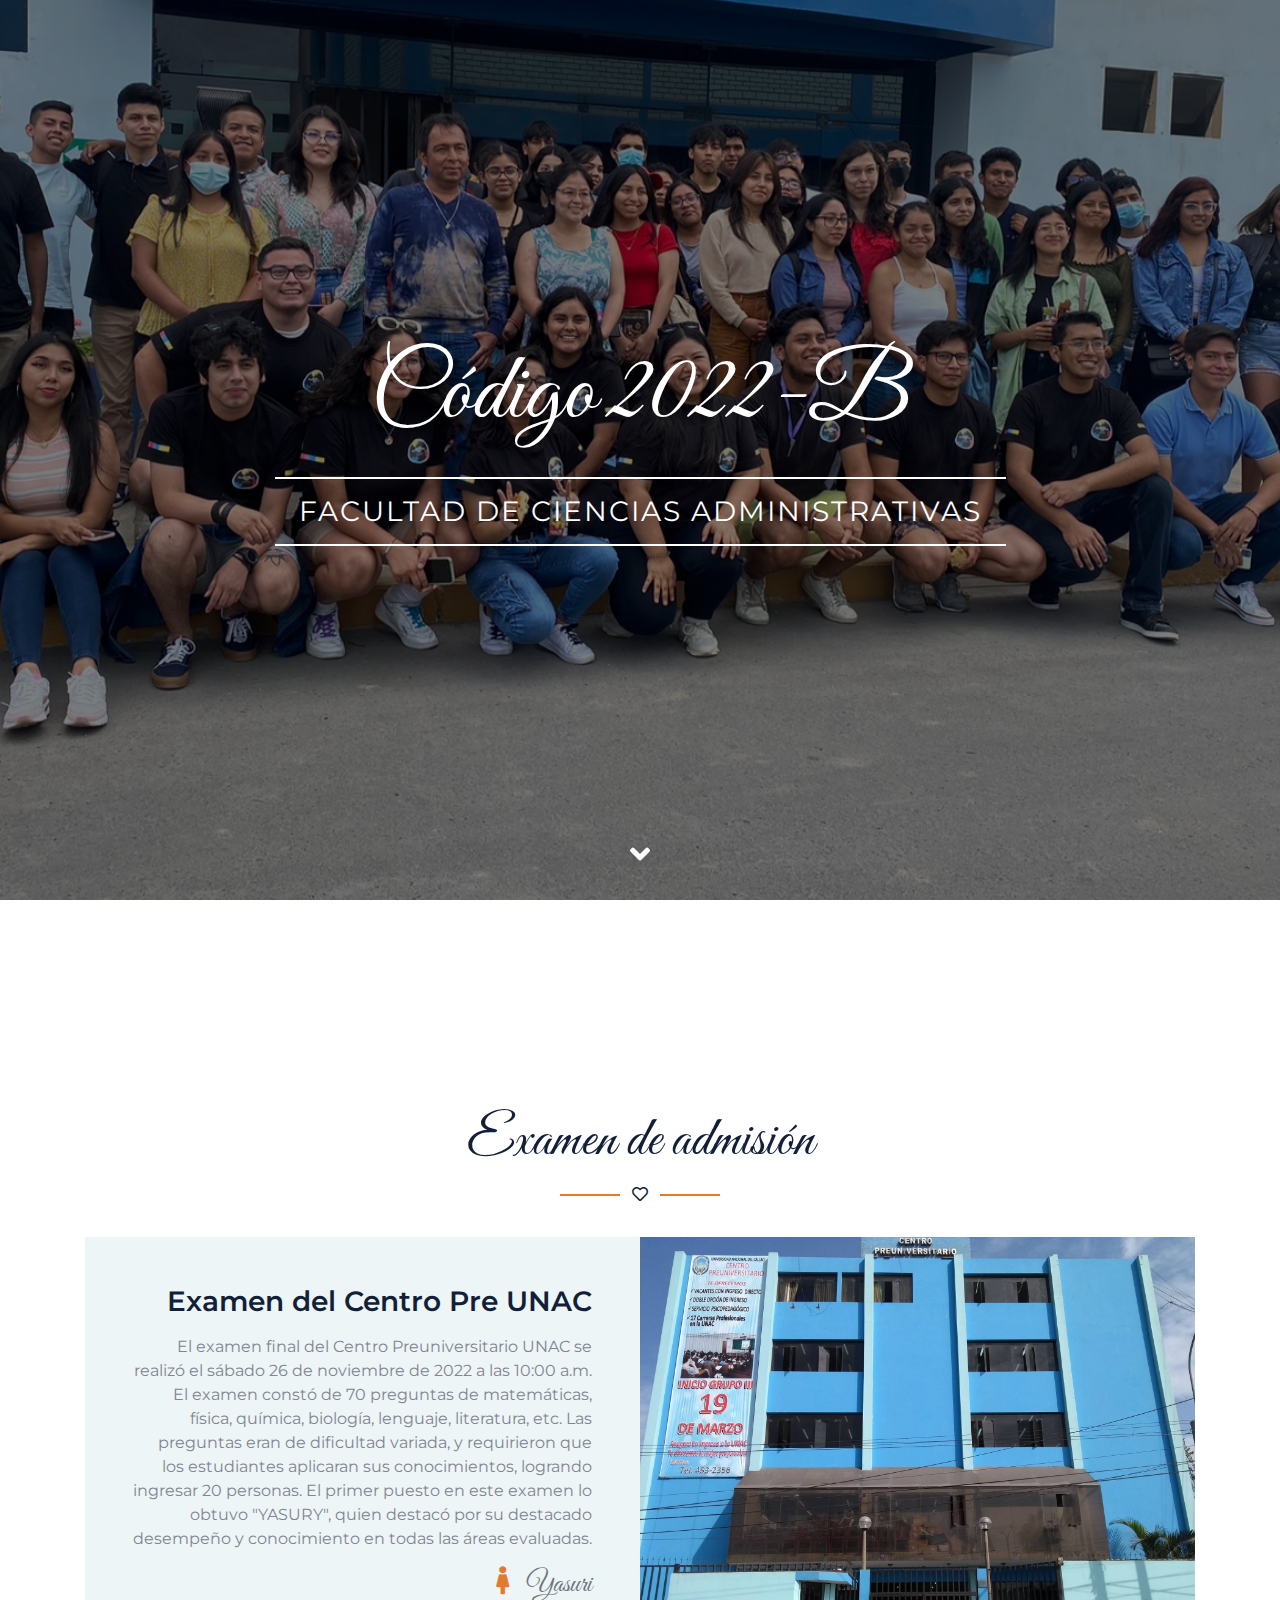
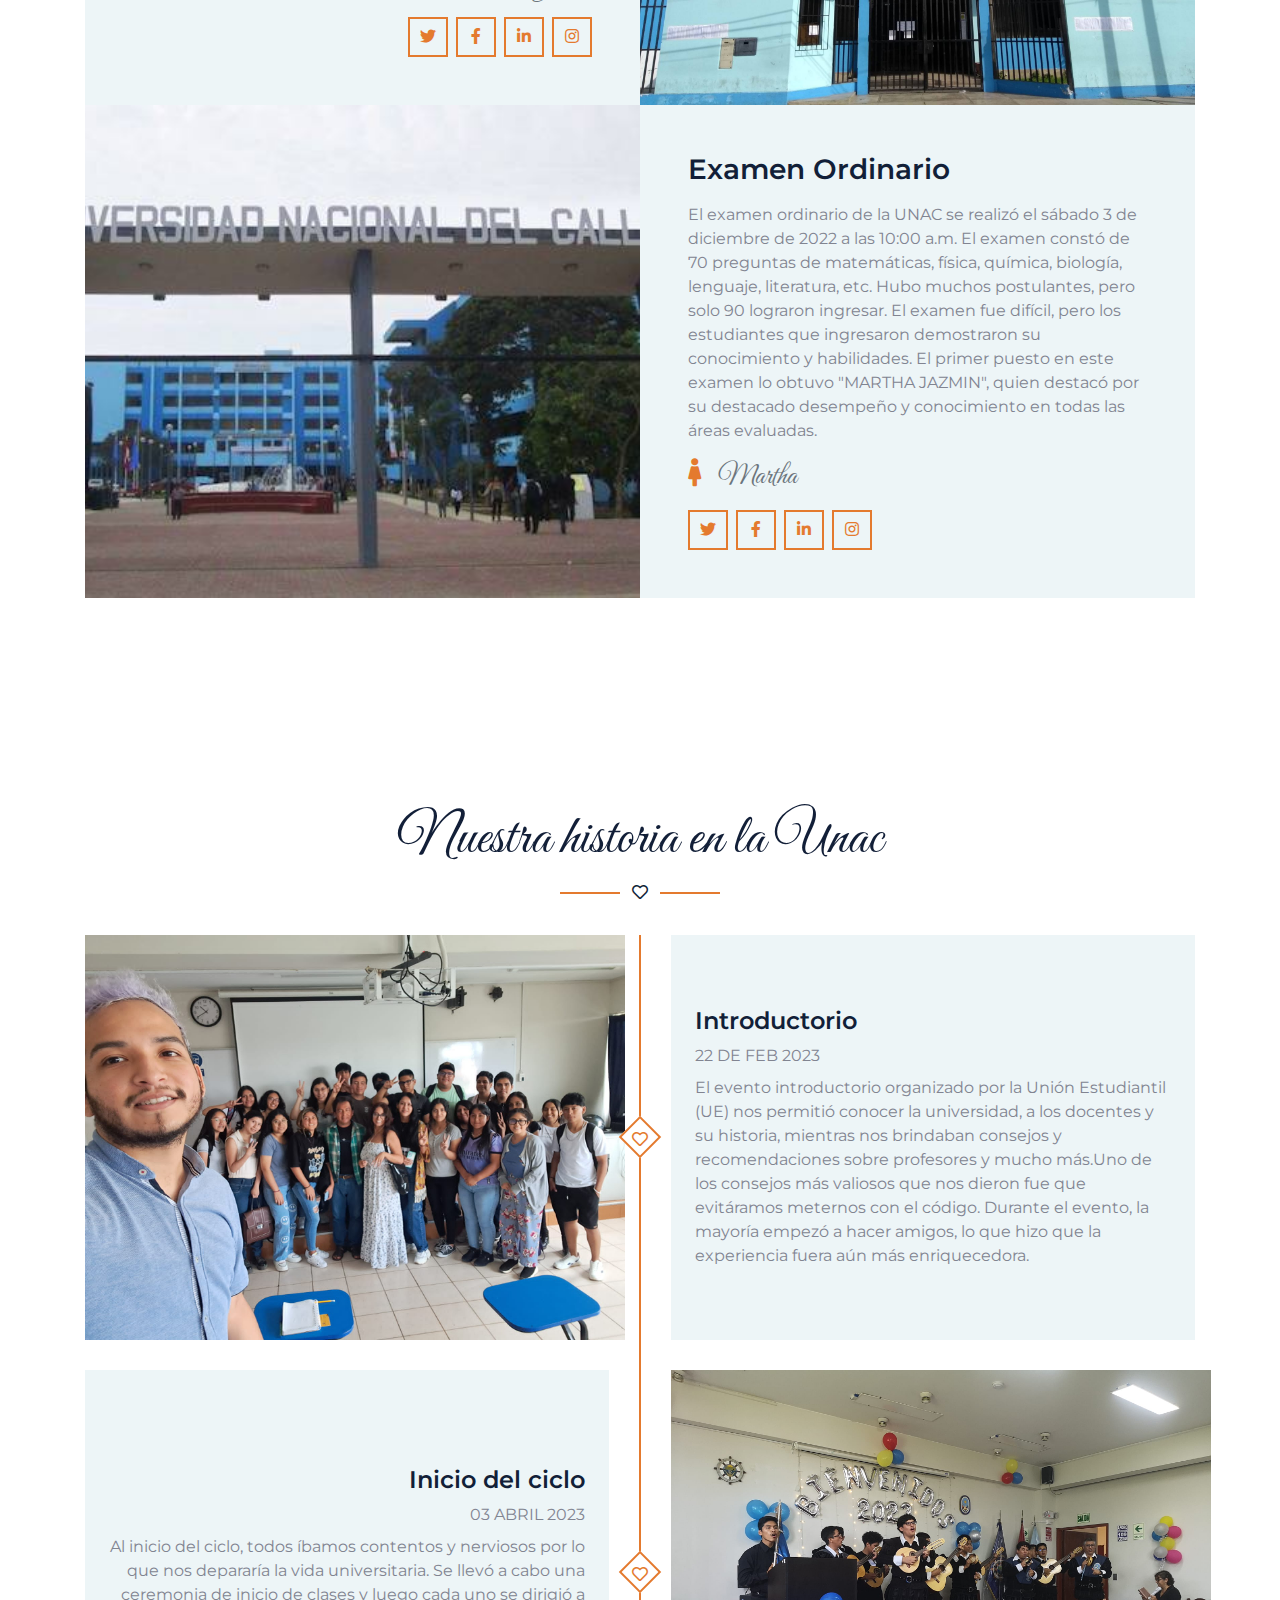
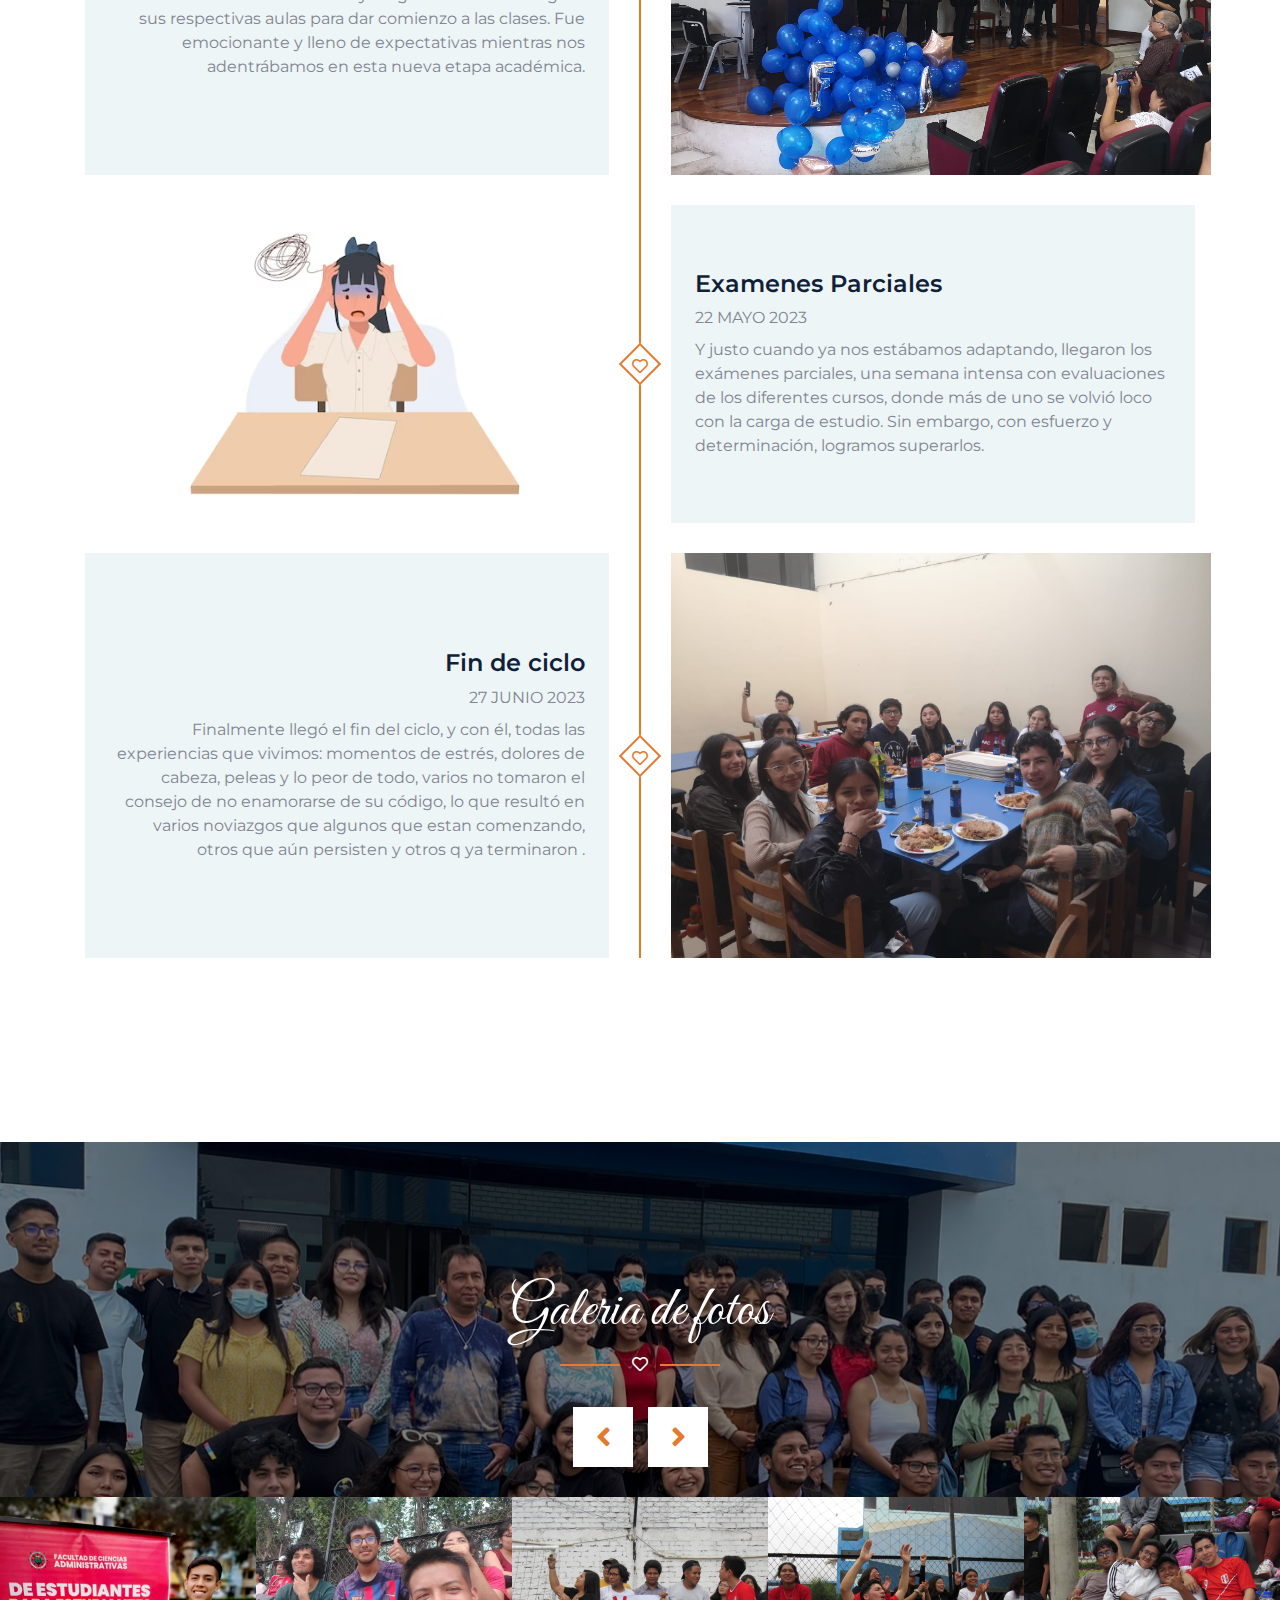
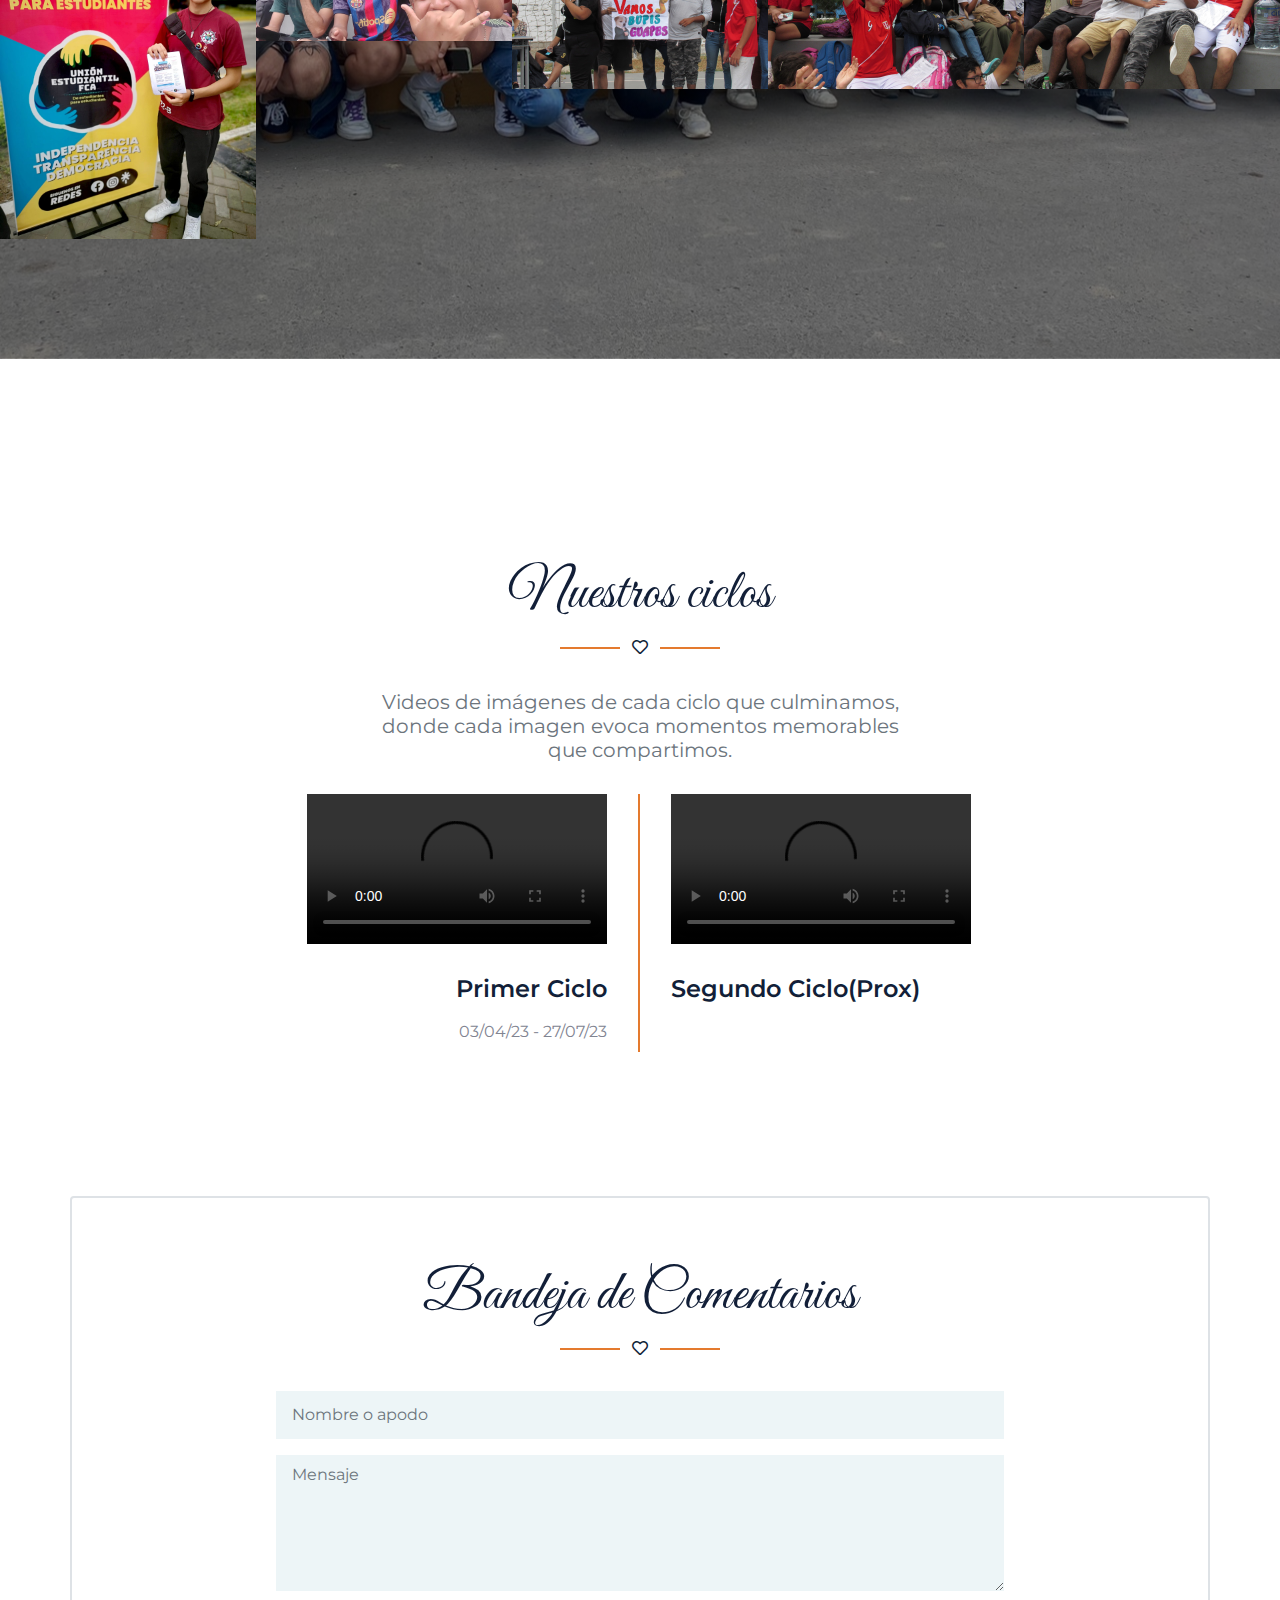
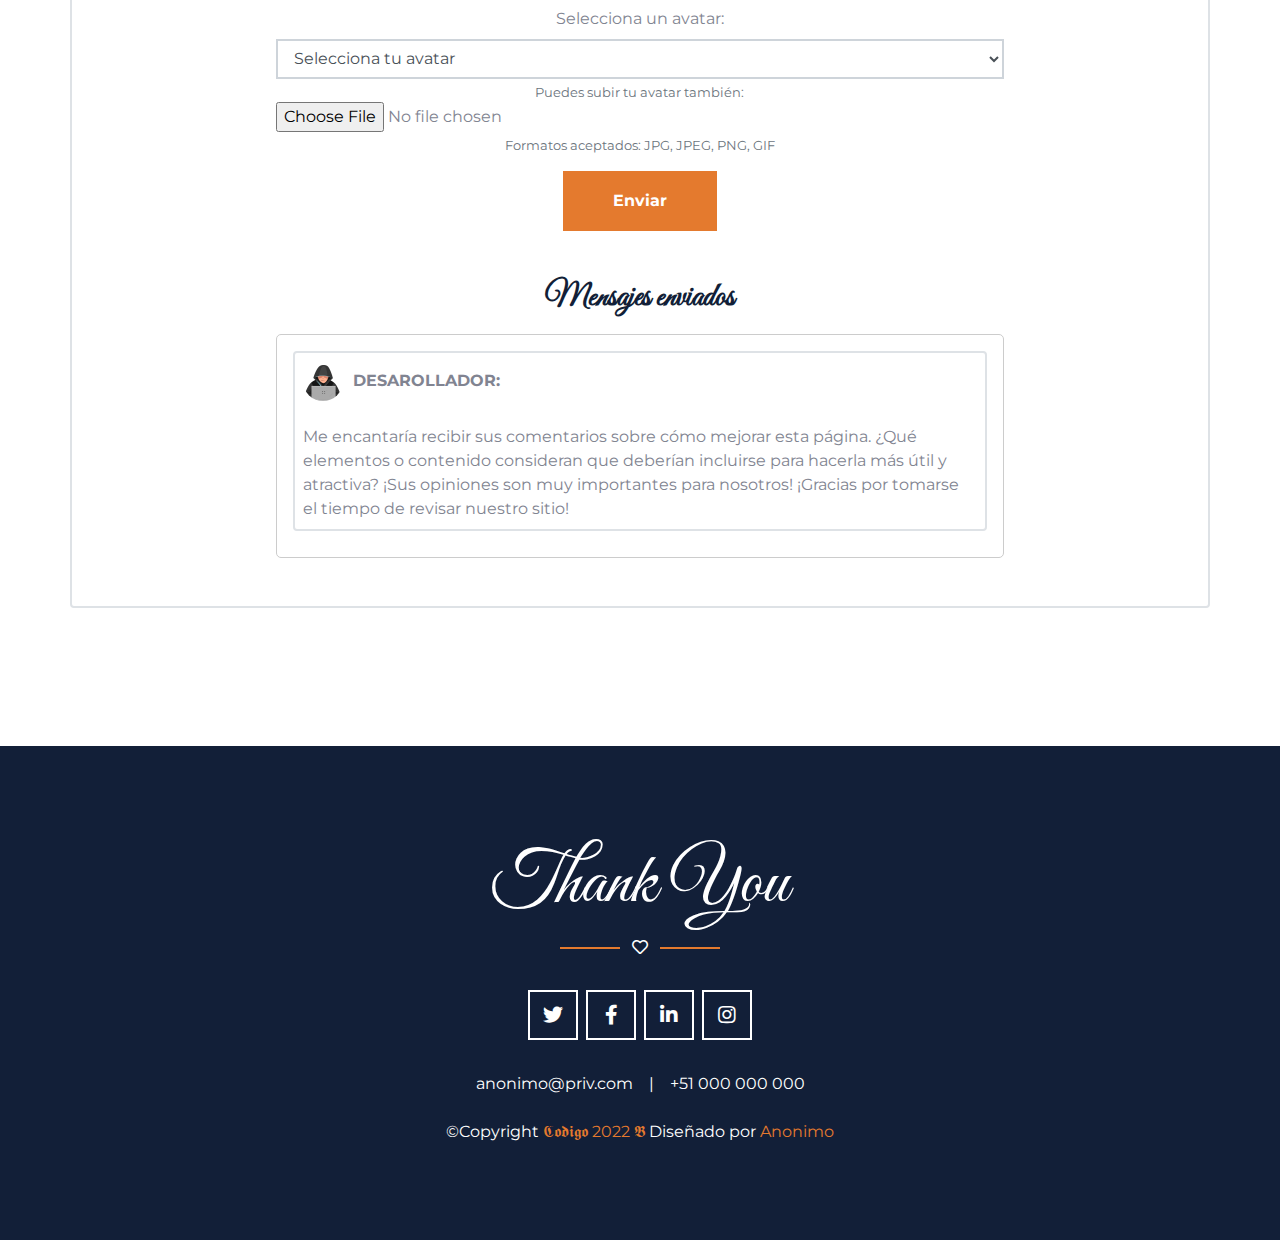
==== commit 636b78dd: "Update index.html" ====
--- a/index.html
+++ b/index.html
@@ -125,7 +125,7 @@
                     <div class="h-100 d-flex flex-column justify-content-center bg-secondary p-5">
                         <h3 class="mb-3">Examen del Centro Pre UNAC</h3>
                         <p>El examen final del Centro Preuniversitario UNAC se realizó el sábado 26 de noviembre de 2022 a las 10:00 a.m. El examen constó de 70 preguntas de matemáticas, física, química, biología, lenguaje, literatura, etc. Las preguntas eran de dificultad variada, y requirieron que los estudiantes aplicaran sus conocimientos, logrando ingresar 20 personas. El primer puesto en este examen lo obtuvo "YASURY", quien destacó por su destacado desempeño y conocimiento en todas las áreas evaluadas.</p>
-                        <h3 class="font-secondary font-weight-normal text-muted mb-3"><i class="fa fa-female text-primary pr-3"></i>Yasury</h3>
+                        <h3 class="font-secondary font-weight-normal text-muted mb-3"><i class="fa fa-female text-primary pr-3"></i>Yasuri</h3>
                         <div class="position-relative">
                             <a class="btn btn-outline-primary btn-square mr-1" href="#"><i class="fab fa-twitter"></i></a>
                             <a class="btn btn-outline-primary btn-square mr-1" href="#"><i class="fab fa-facebook-f"></i></a>
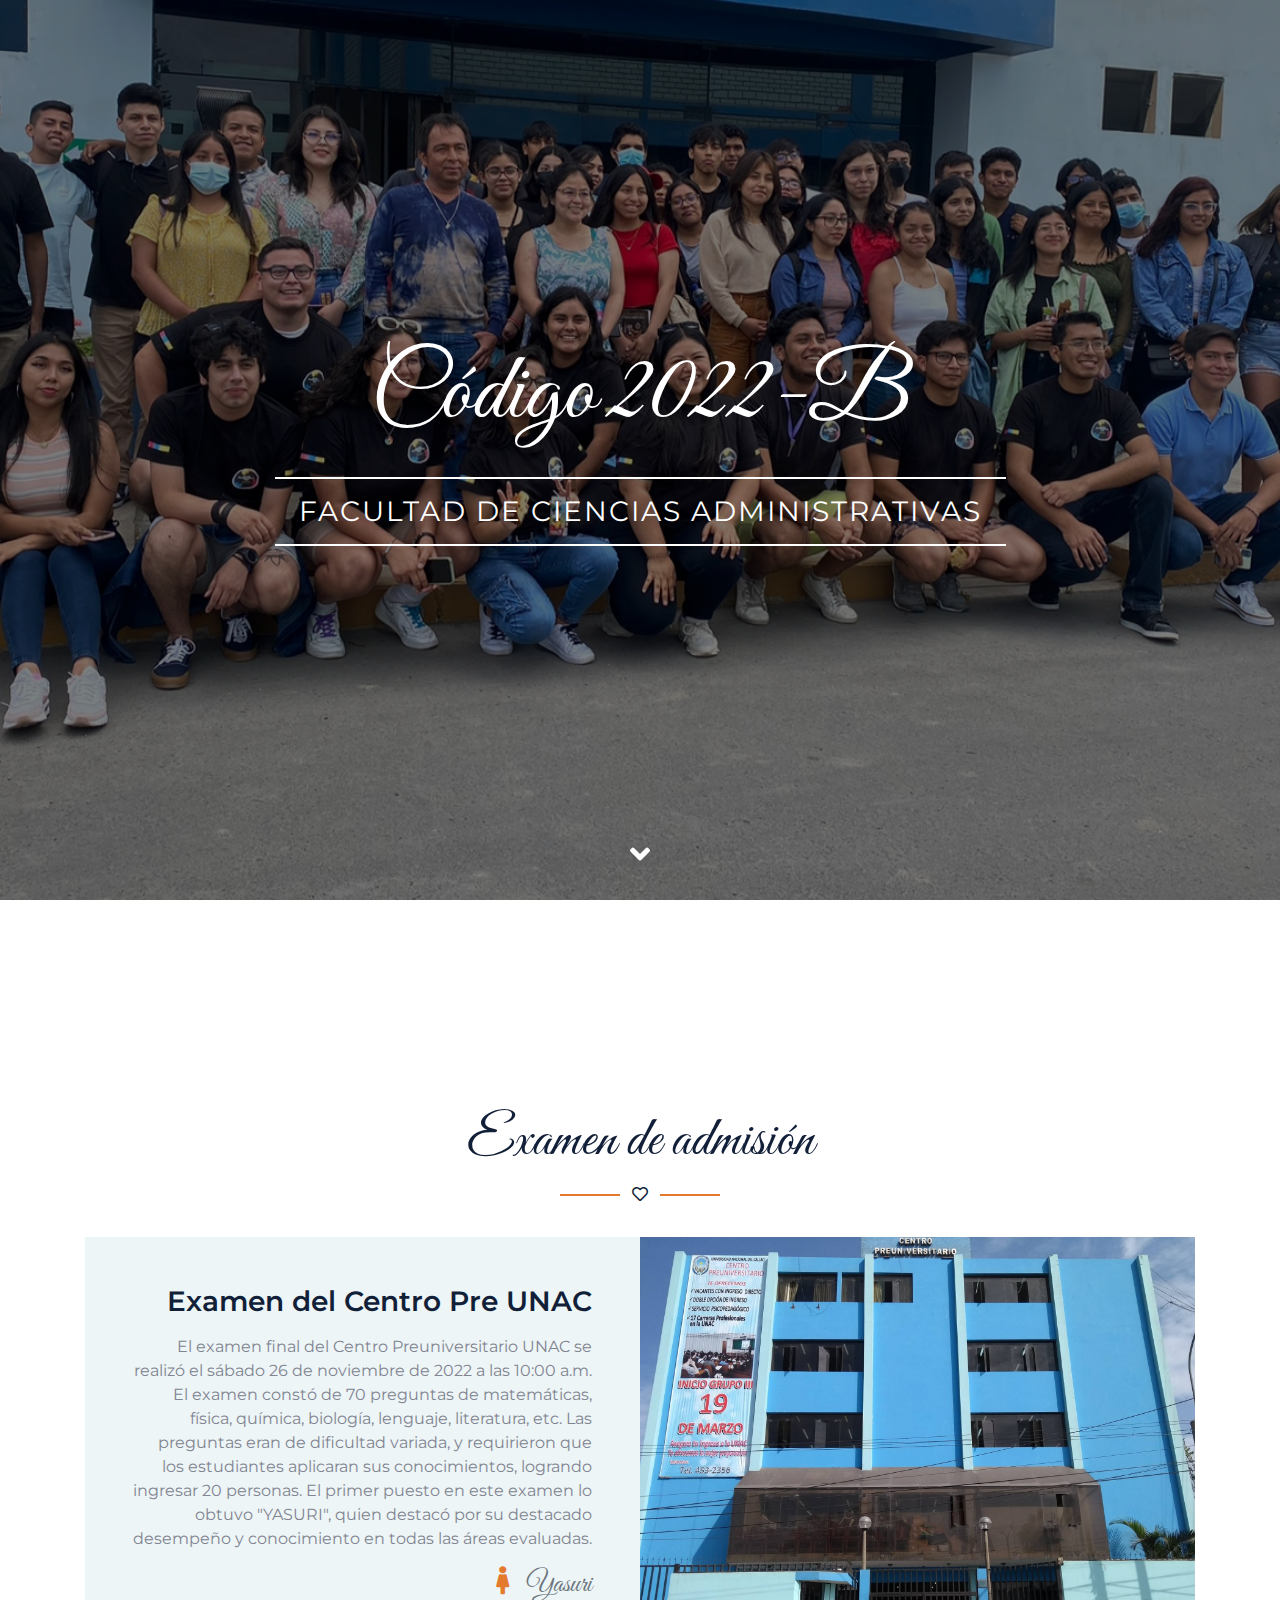
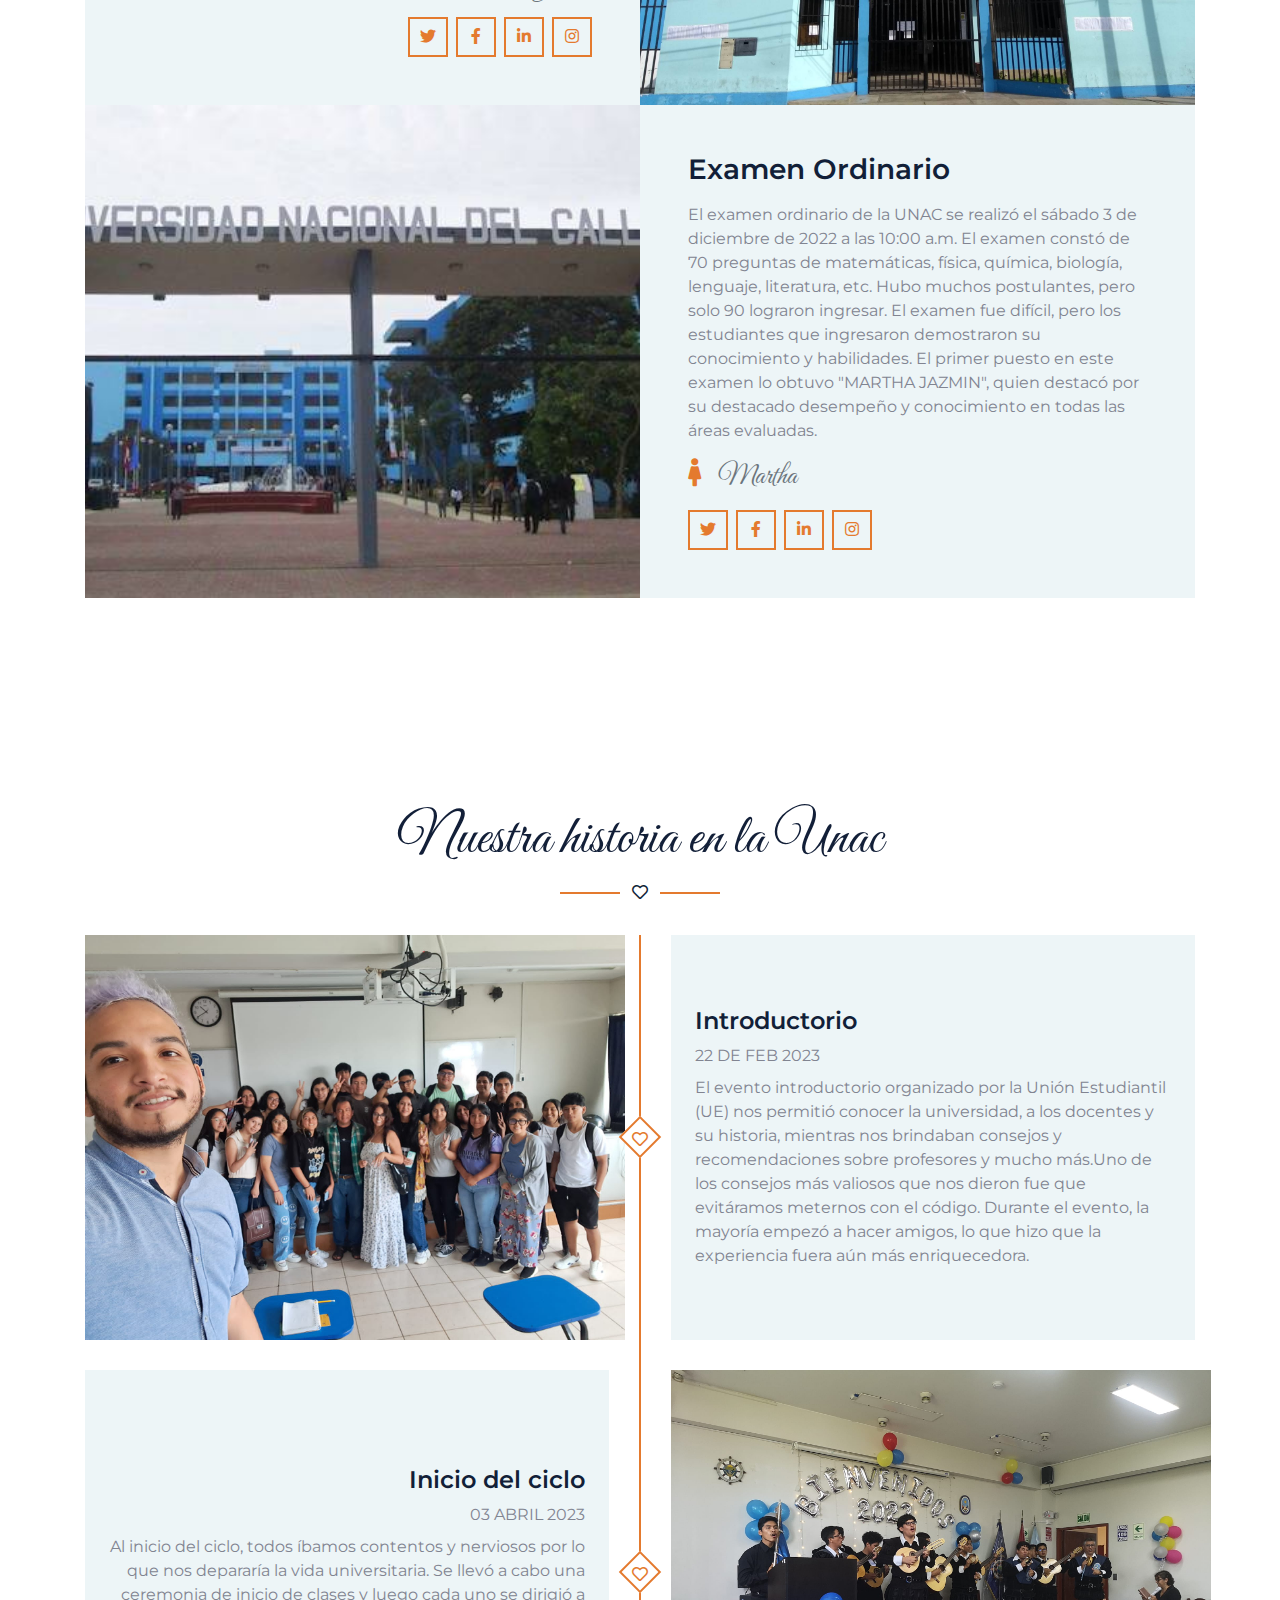
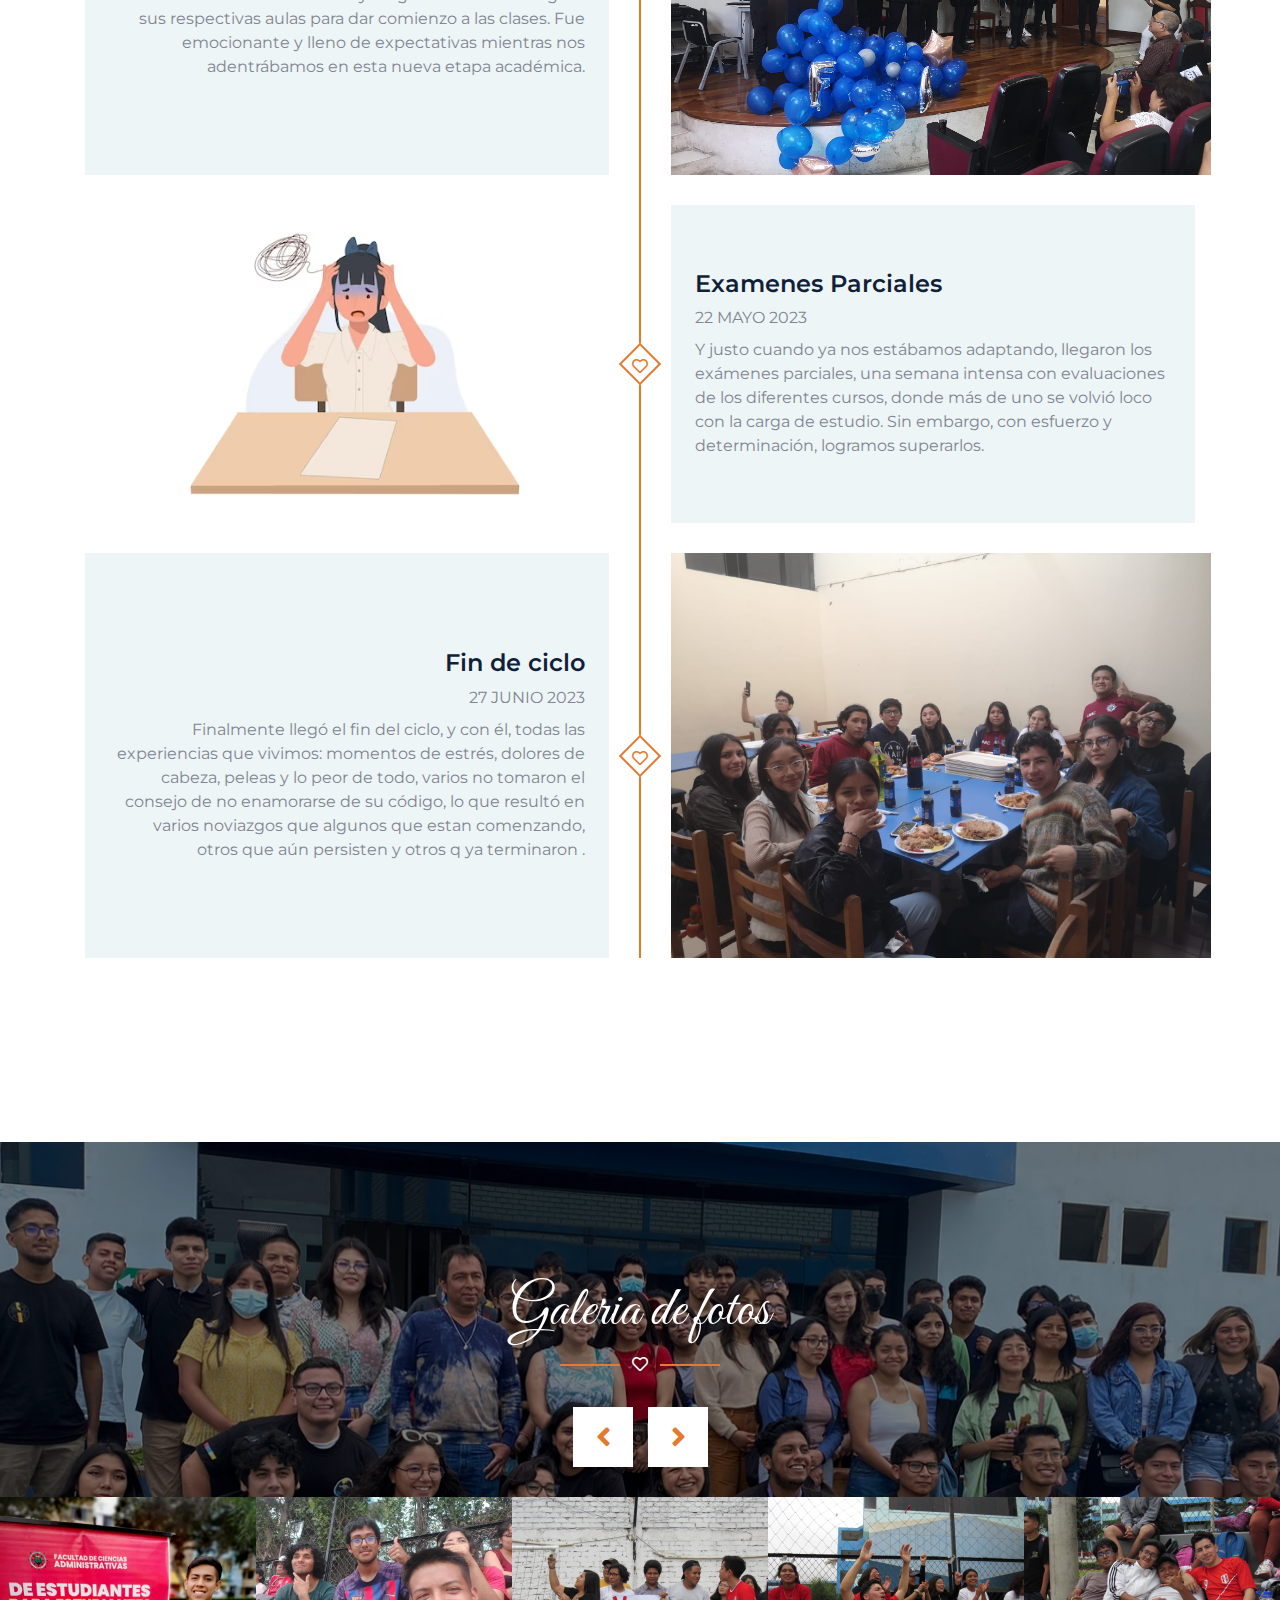
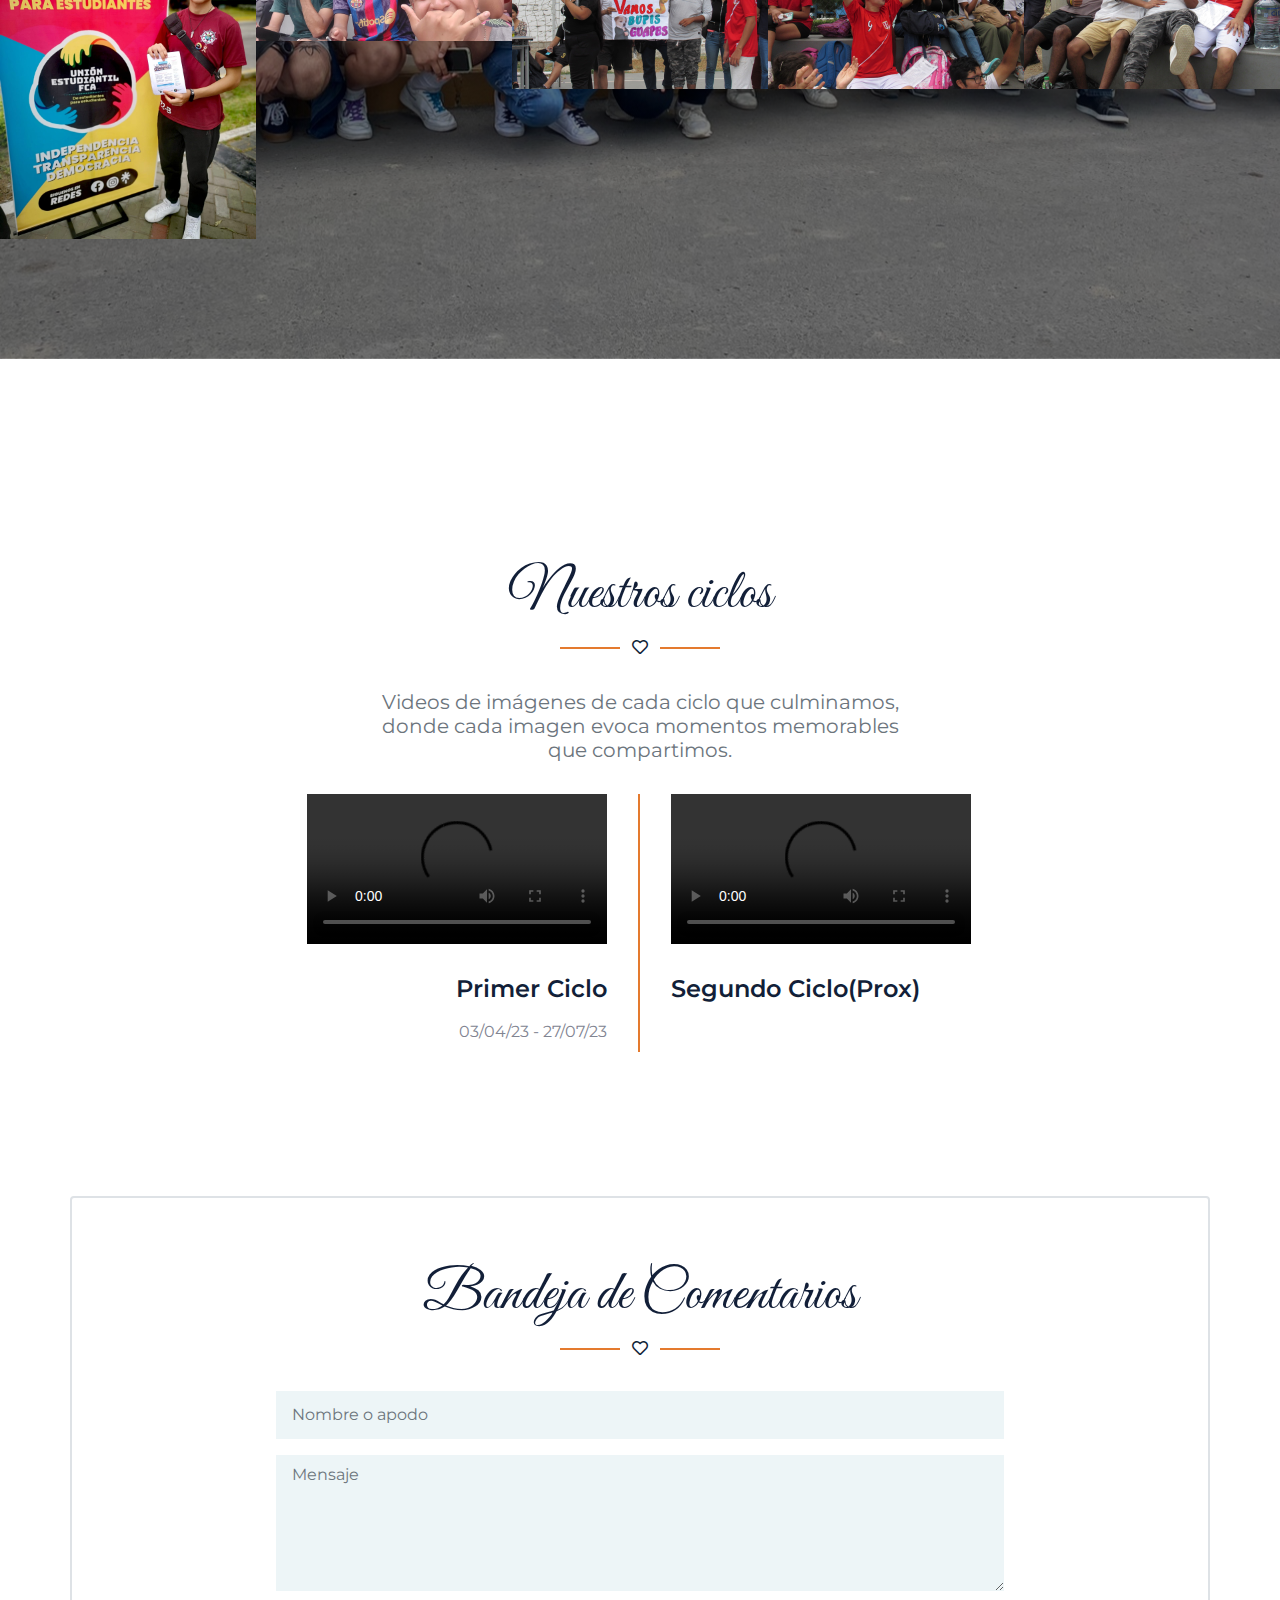
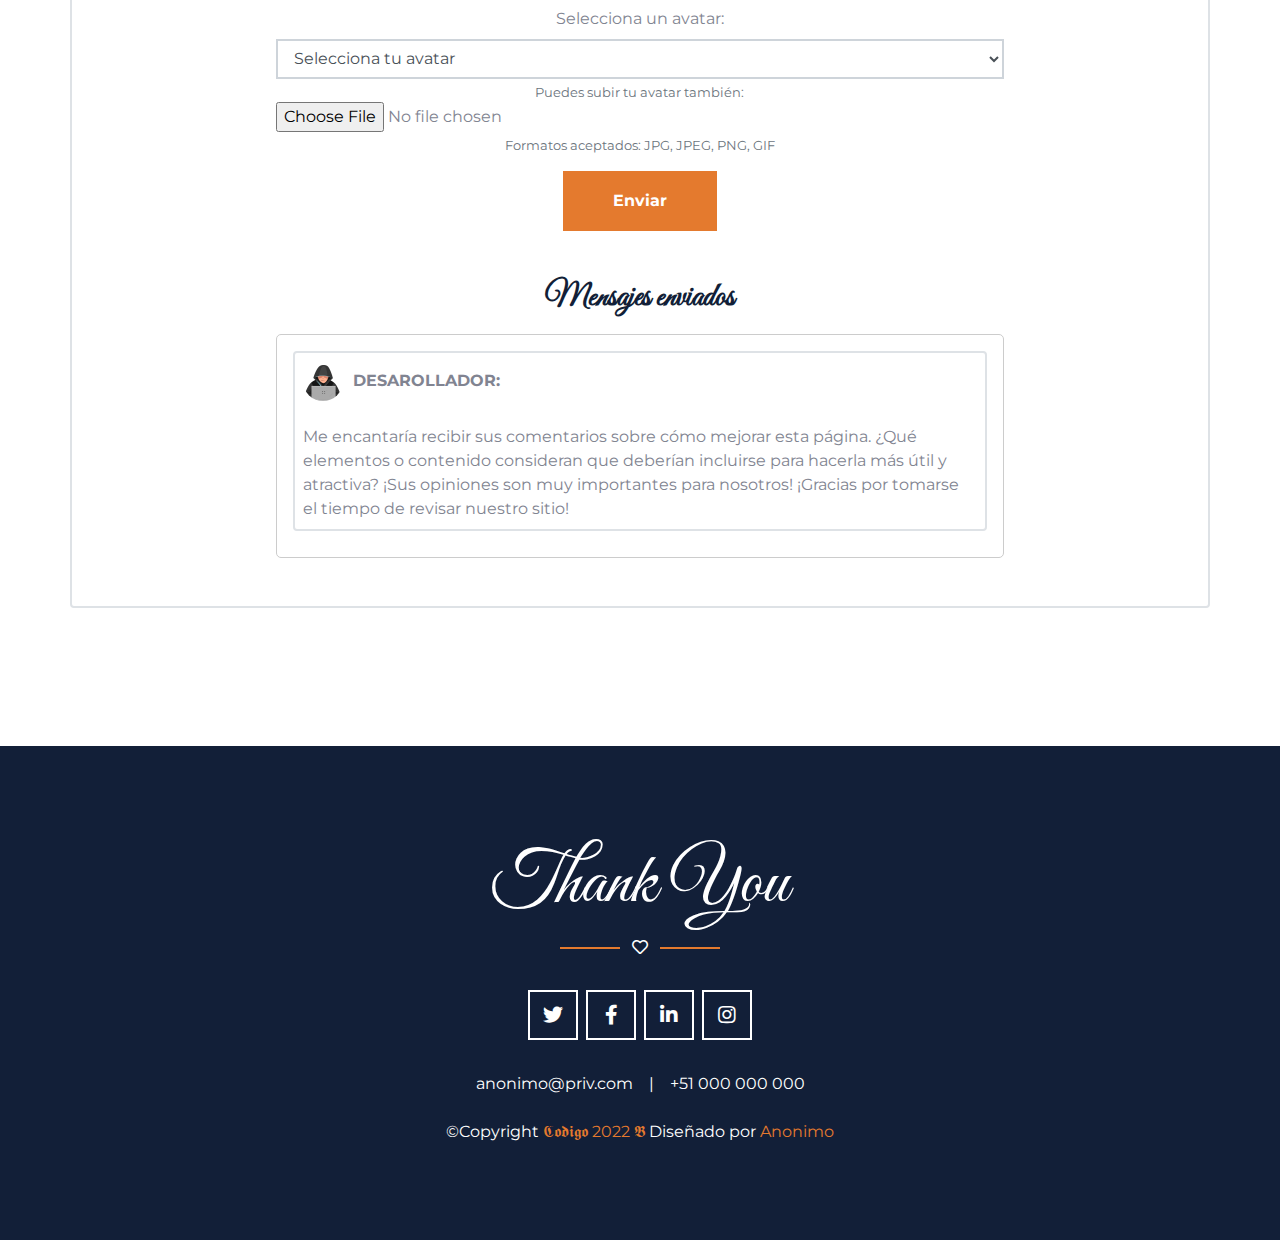
==== commit 020e26e7: "Update index.html" ====
--- a/index.html
+++ b/index.html
@@ -124,7 +124,7 @@
                 <div class="col-md-6 p-0 text-center text-md-right">
                     <div class="h-100 d-flex flex-column justify-content-center bg-secondary p-5">
                         <h3 class="mb-3">Examen del Centro Pre UNAC</h3>
-                        <p>El examen final del Centro Preuniversitario UNAC se realizó el sábado 26 de noviembre de 2022 a las 10:00 a.m. El examen constó de 70 preguntas de matemáticas, física, química, biología, lenguaje, literatura, etc. Las preguntas eran de dificultad variada, y requirieron que los estudiantes aplicaran sus conocimientos, logrando ingresar 20 personas. El primer puesto en este examen lo obtuvo "YASURY", quien destacó por su destacado desempeño y conocimiento en todas las áreas evaluadas.</p>
+                        <p>El examen final del Centro Preuniversitario UNAC se realizó el sábado 26 de noviembre de 2022 a las 10:00 a.m. El examen constó de 70 preguntas de matemáticas, física, química, biología, lenguaje, literatura, etc. Las preguntas eran de dificultad variada, y requirieron que los estudiantes aplicaran sus conocimientos, logrando ingresar 20 personas. El primer puesto en este examen lo obtuvo "YASURI", quien destacó por su destacado desempeño y conocimiento en todas las áreas evaluadas.</p>
                         <h3 class="font-secondary font-weight-normal text-muted mb-3"><i class="fa fa-female text-primary pr-3"></i>Yasuri</h3>
                         <div class="position-relative">
                             <a class="btn btn-outline-primary btn-square mr-1" href="#"><i class="fab fa-twitter"></i></a>
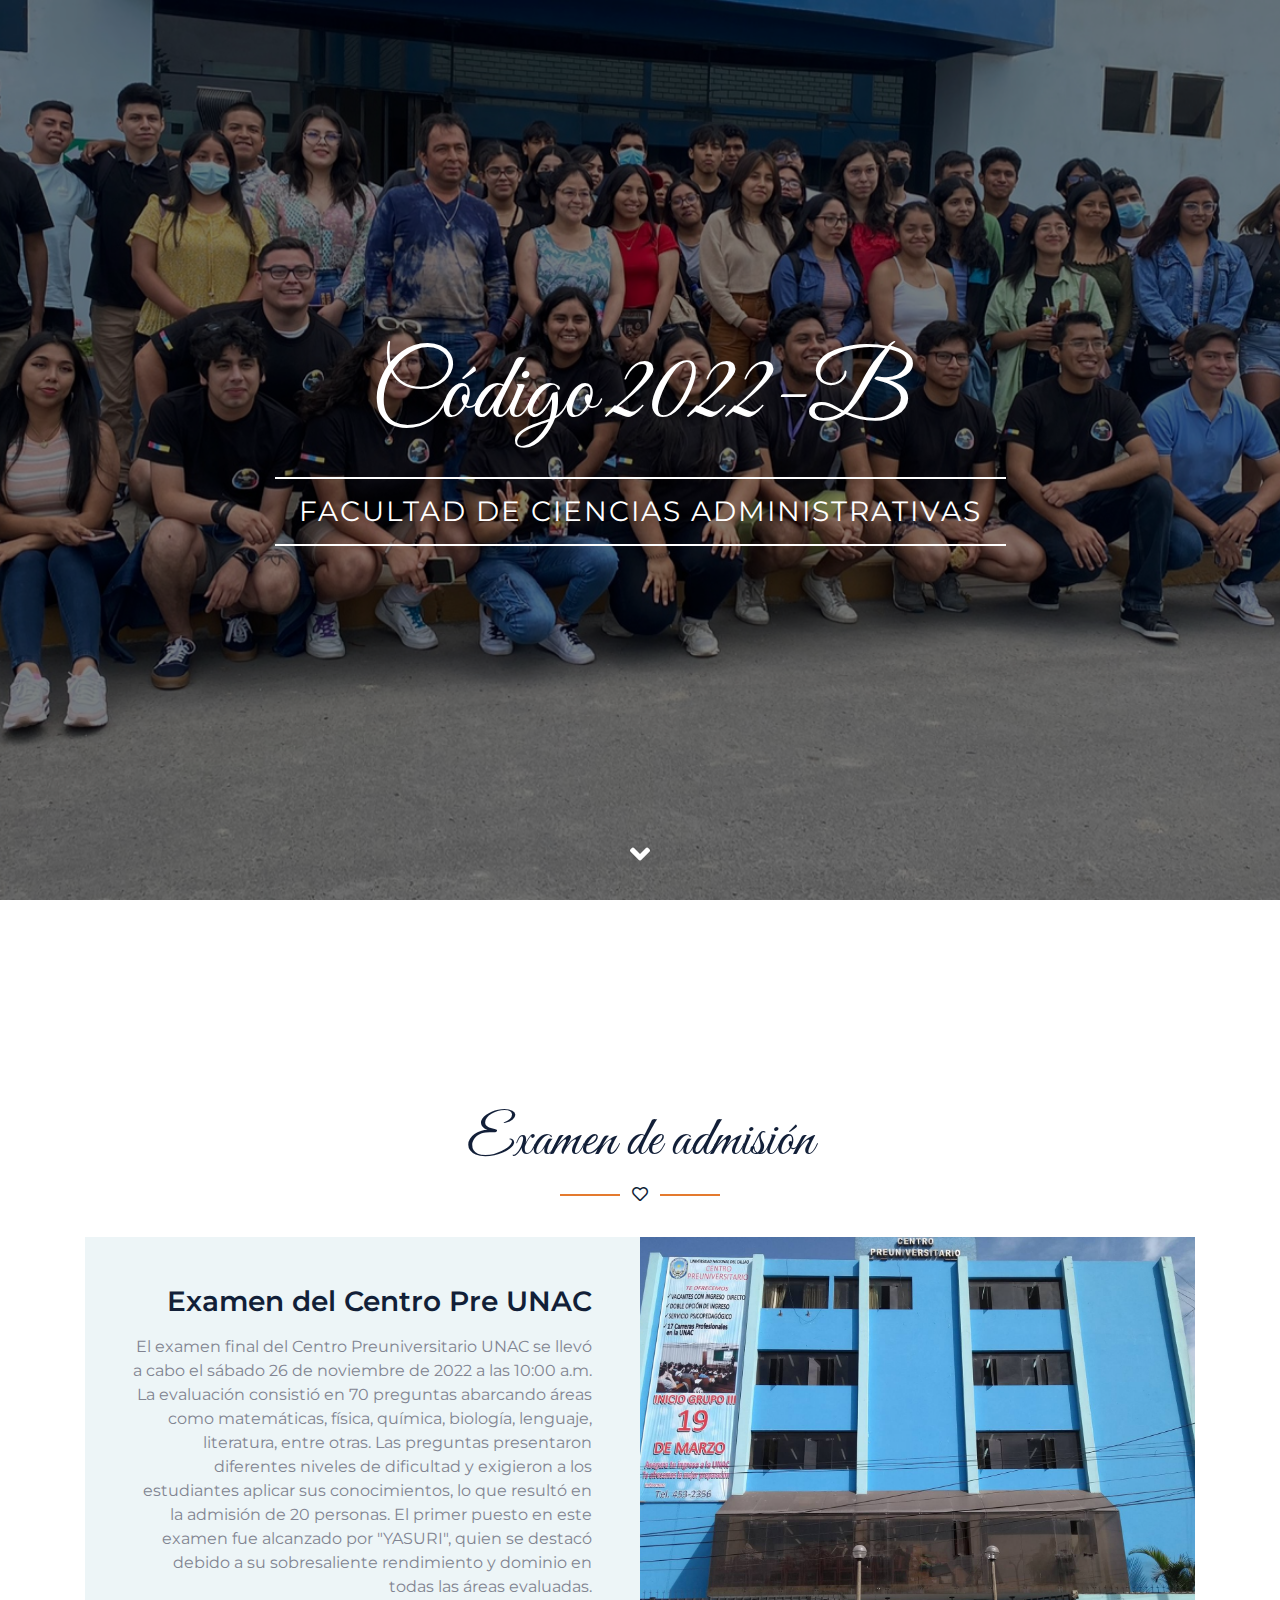
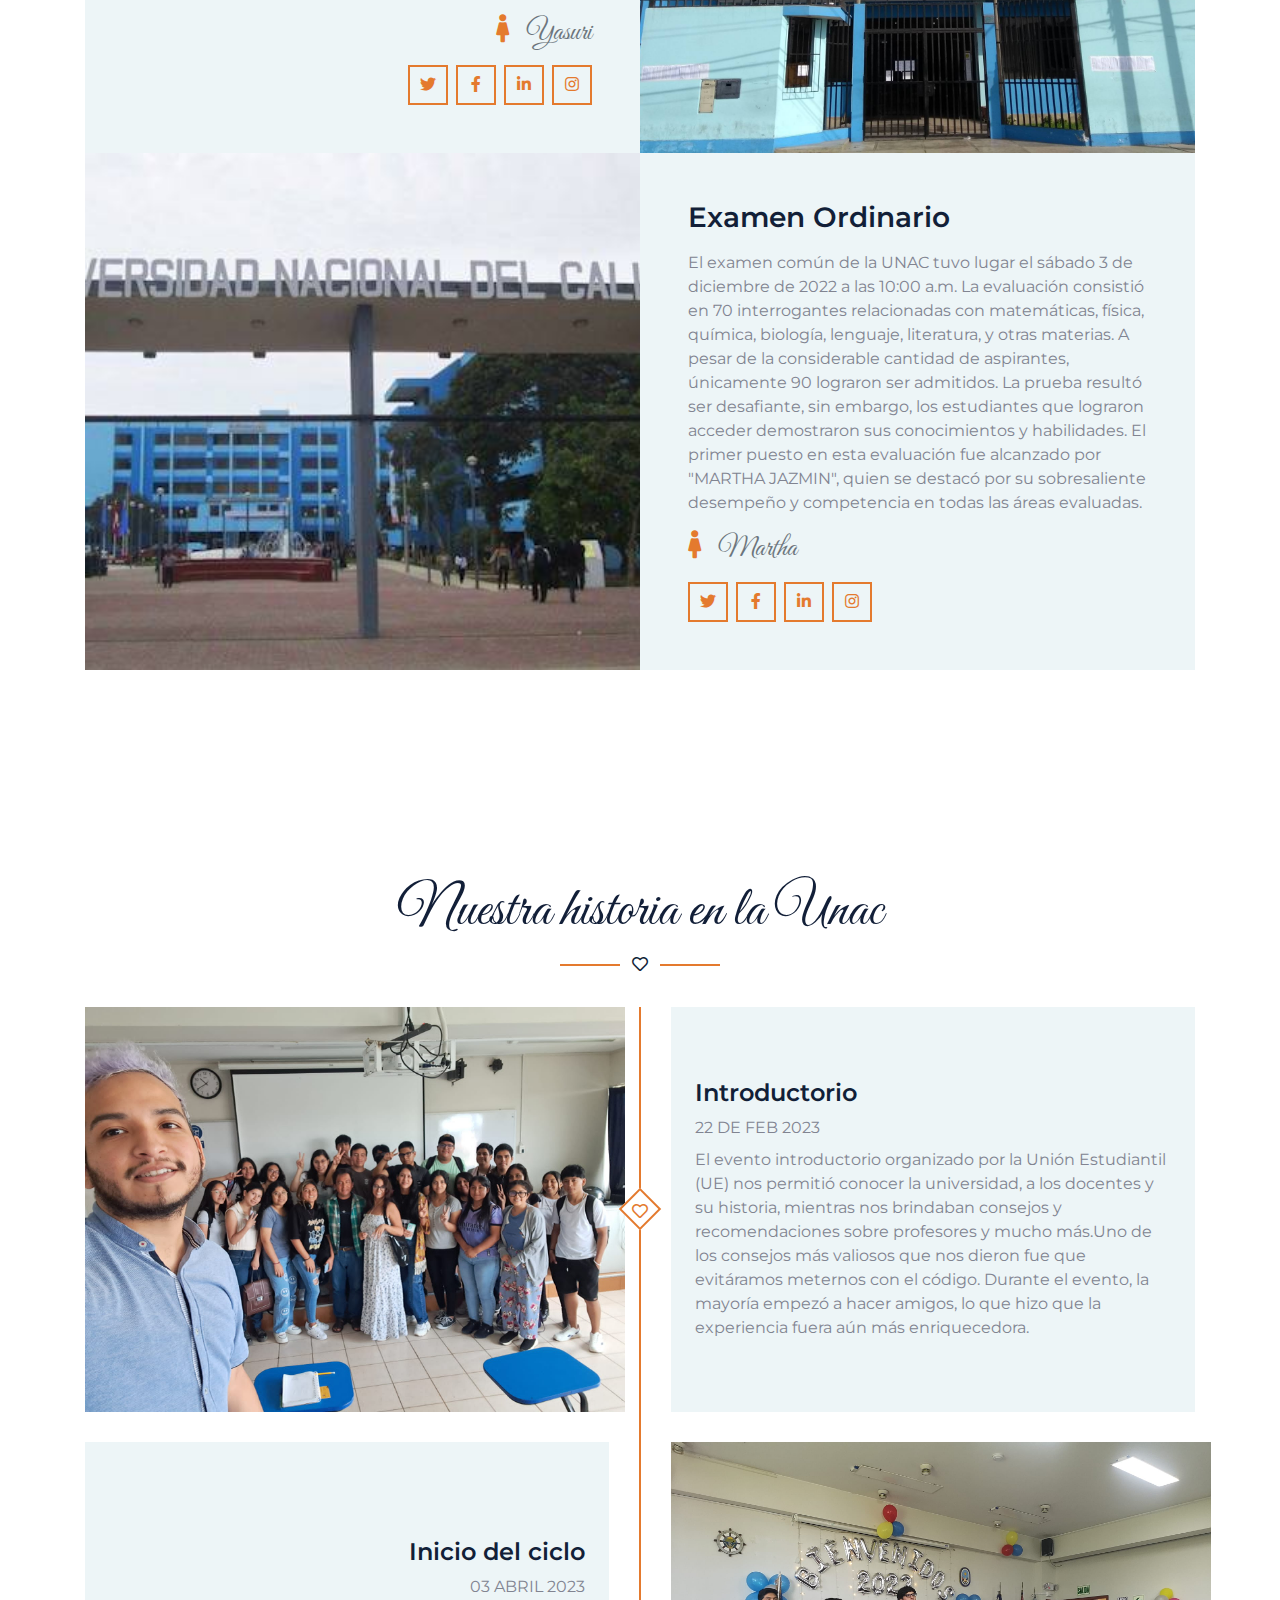
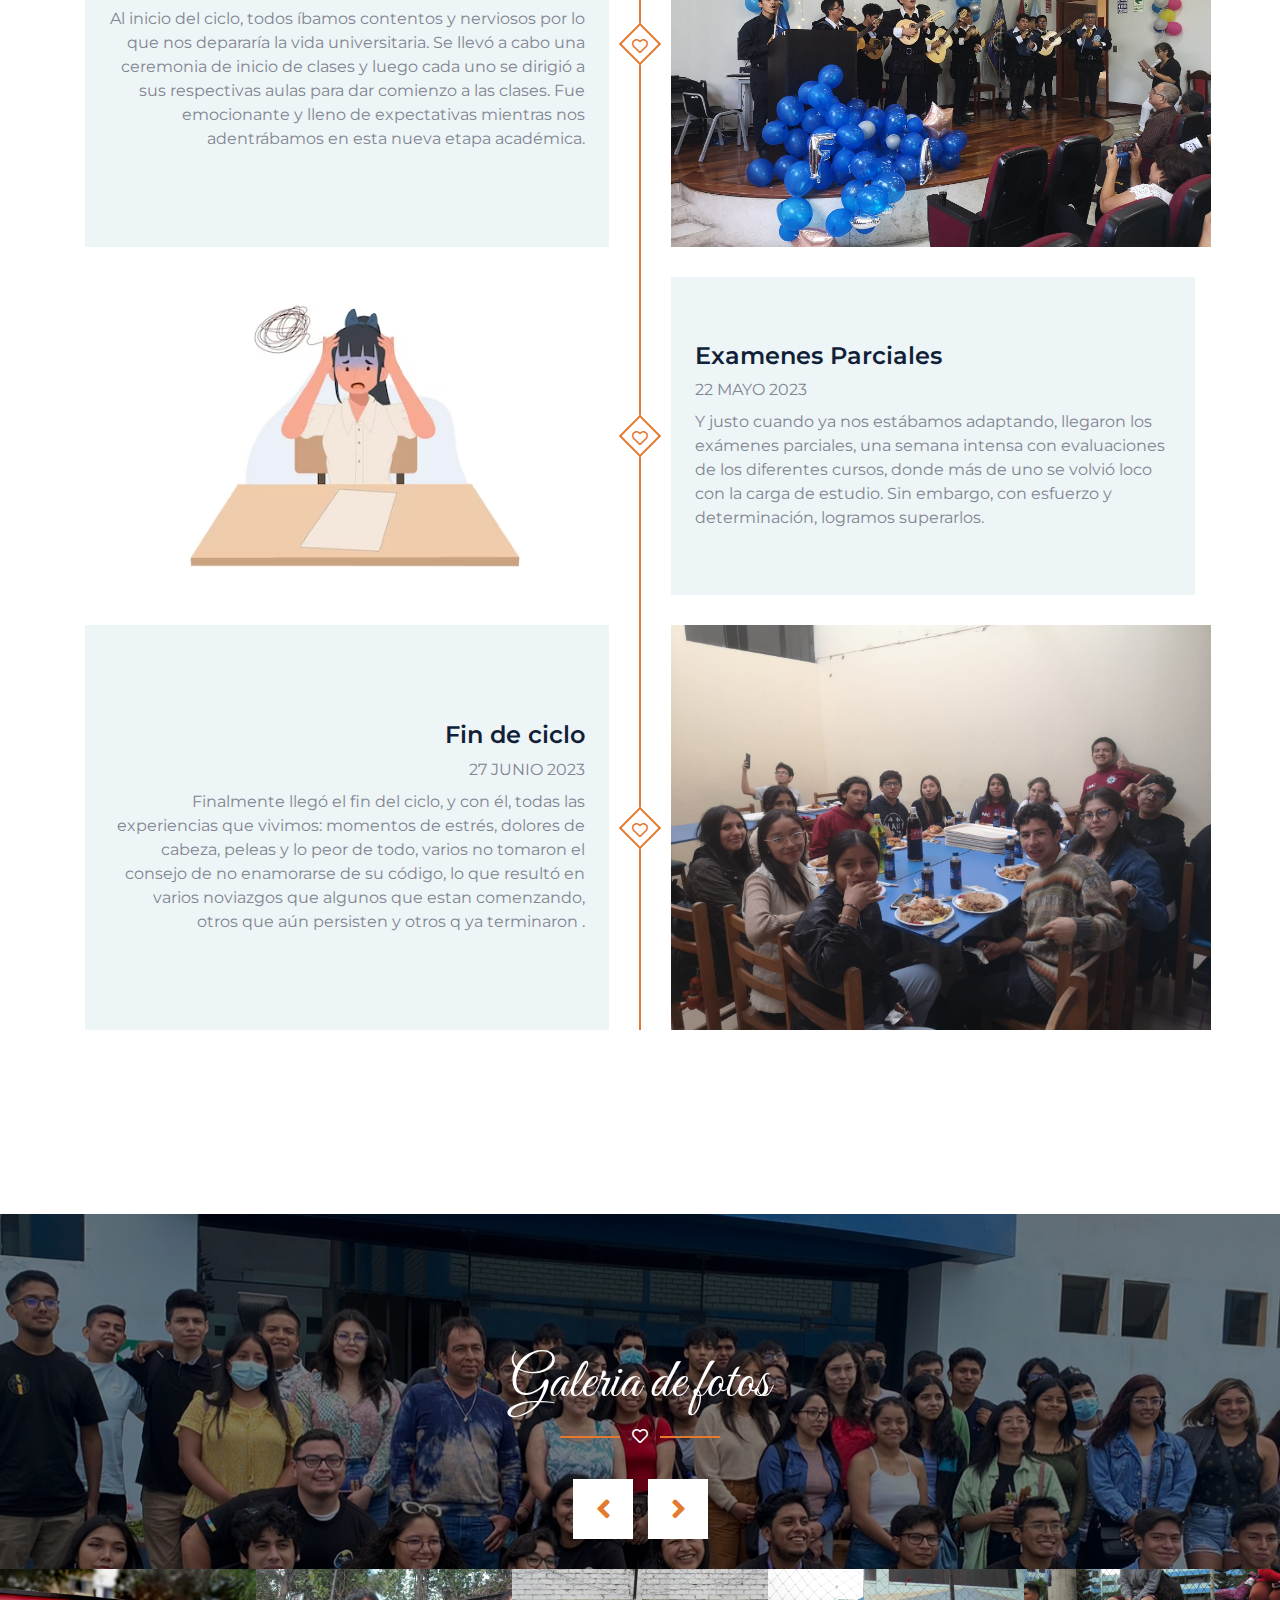
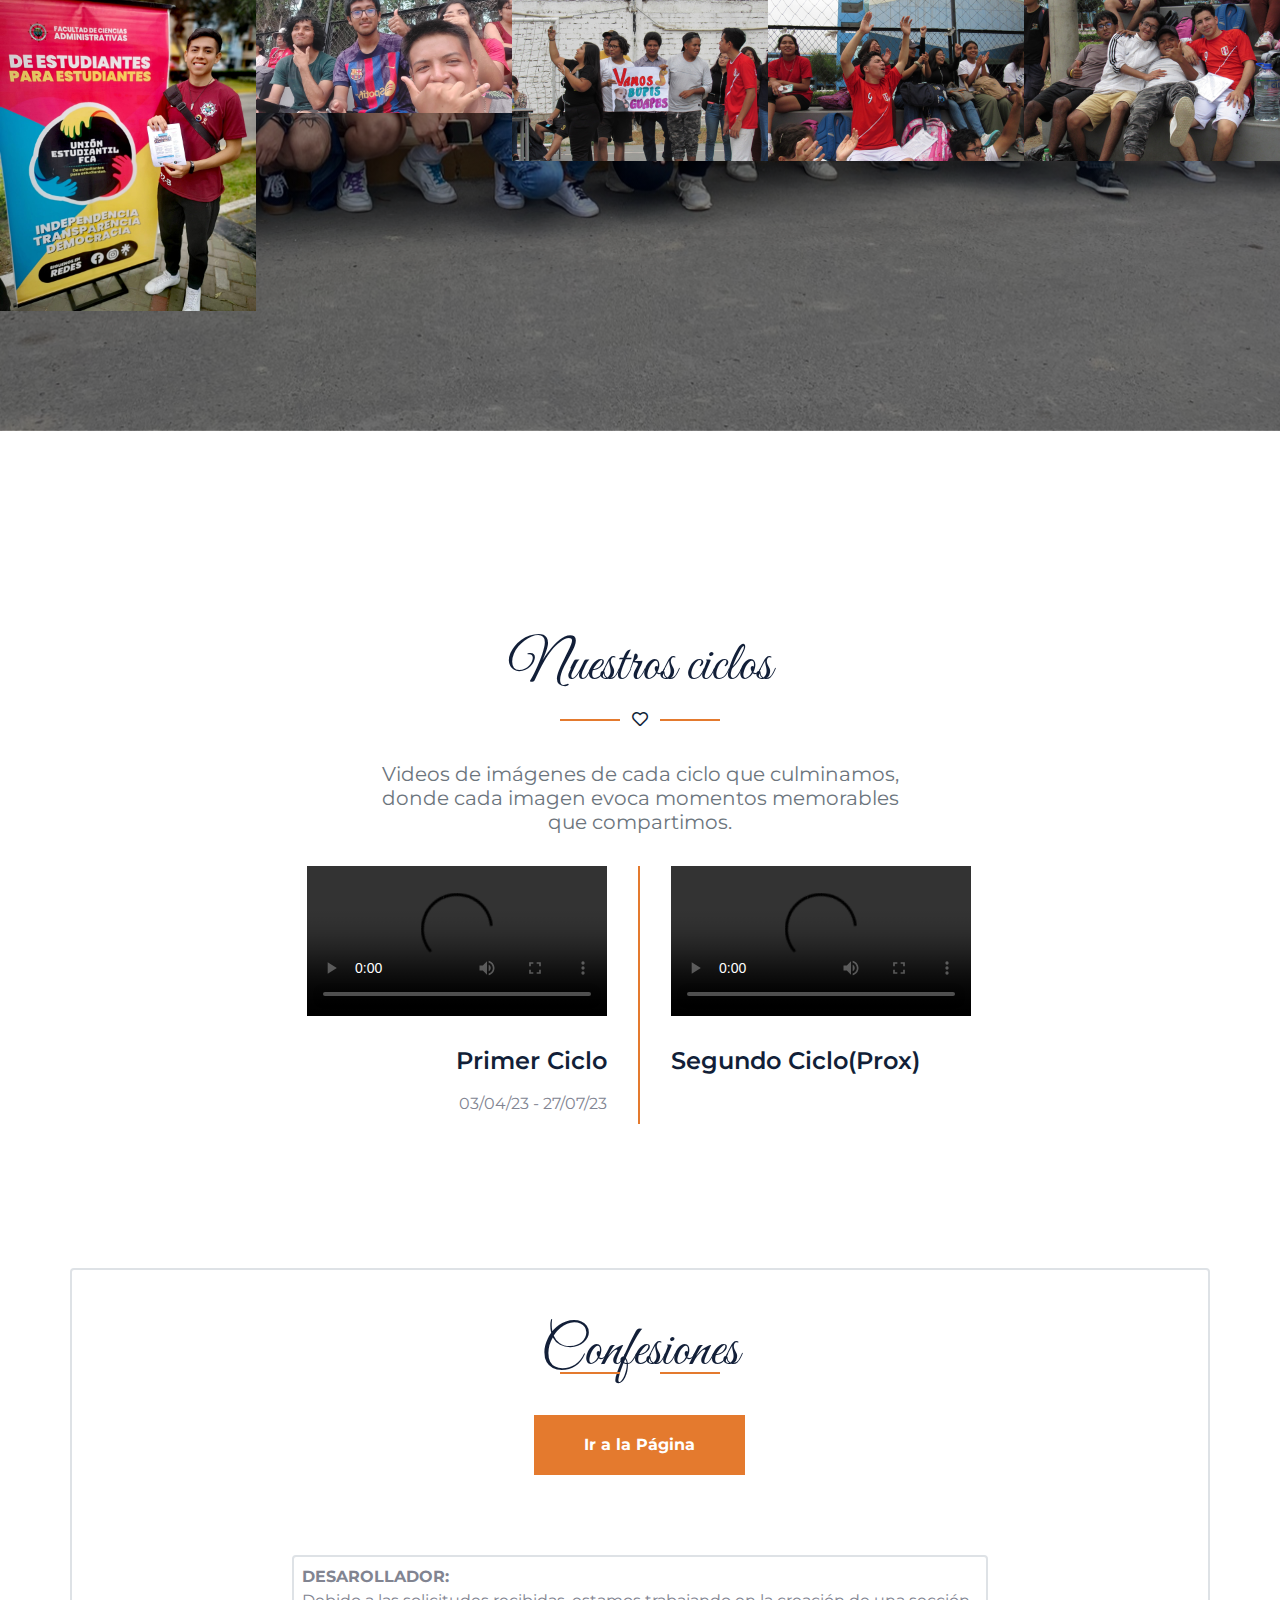
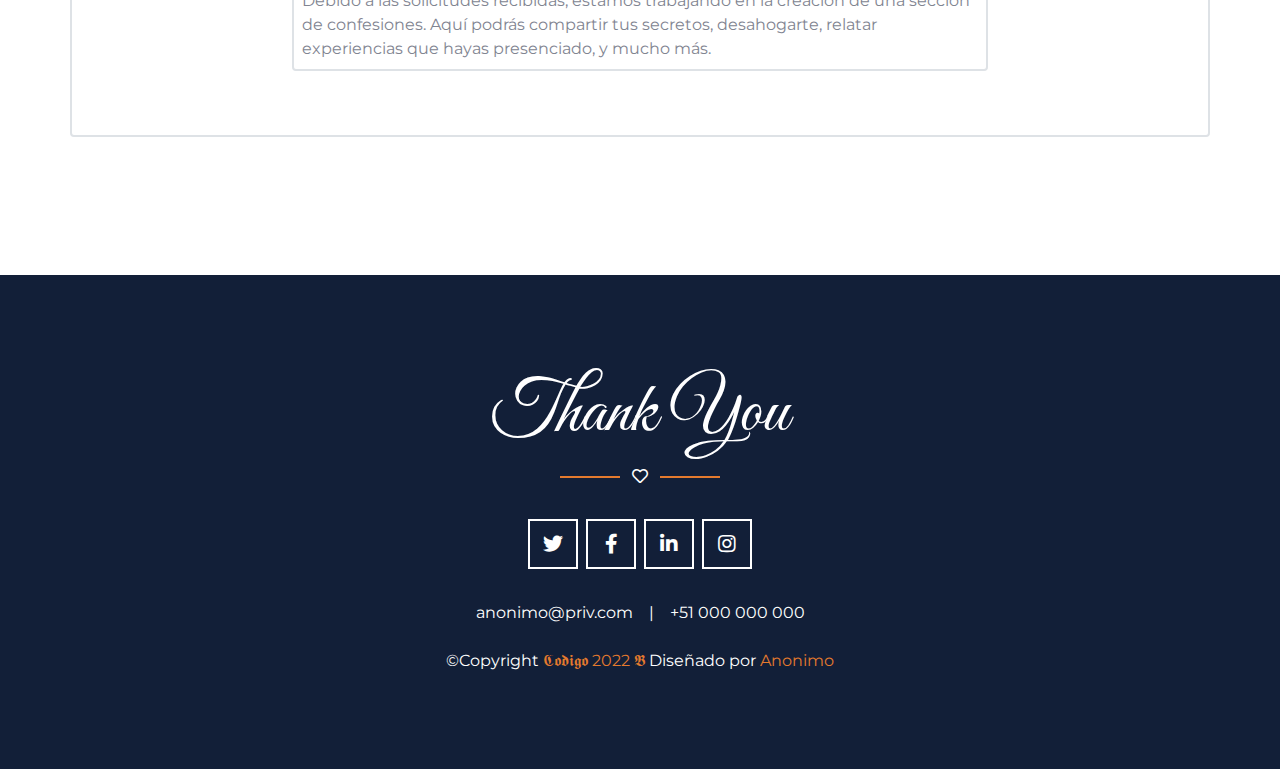
==== commit b52b02da: "Add files via upload" ====
--- a/index.html
+++ b/index.html
@@ -45,7 +45,7 @@
             </a>
             <div class="navbar-nav mr-auto py-0">
                 <a href="#ciclos" class="nav-item nav-link">Ciclos</a>                
-                <a href="#comentarios" class="nav-item nav-link">Comentarios</a>
+                <a href="#comentarios" class="nav-item nav-link">Confesiones</a>
                 <a href="#final" class="nav-item nav-link">Creditos</a>
             </div>
         </div>
@@ -124,13 +124,13 @@
                 <div class="col-md-6 p-0 text-center text-md-right">
                     <div class="h-100 d-flex flex-column justify-content-center bg-secondary p-5">
                         <h3 class="mb-3">Examen del Centro Pre UNAC</h3>
-                        <p>El examen final del Centro Preuniversitario UNAC se realizó el sábado 26 de noviembre de 2022 a las 10:00 a.m. El examen constó de 70 preguntas de matemáticas, física, química, biología, lenguaje, literatura, etc. Las preguntas eran de dificultad variada, y requirieron que los estudiantes aplicaran sus conocimientos, logrando ingresar 20 personas. El primer puesto en este examen lo obtuvo "YASURI", quien destacó por su destacado desempeño y conocimiento en todas las áreas evaluadas.</p>
+                        <p>El examen final del Centro Preuniversitario UNAC se llevó a cabo el sábado 26 de noviembre de 2022 a las 10:00 a.m. La evaluación consistió en 70 preguntas abarcando áreas como matemáticas, física, química, biología, lenguaje, literatura, entre otras. Las preguntas presentaron diferentes niveles de dificultad y exigieron a los estudiantes aplicar sus conocimientos, lo que resultó en la admisión de 20 personas. El primer puesto en este examen fue alcanzado por "YASURI", quien se destacó debido a su sobresaliente rendimiento y dominio en todas las áreas evaluadas.</p>
                         <h3 class="font-secondary font-weight-normal text-muted mb-3"><i class="fa fa-female text-primary pr-3"></i>Yasuri</h3>
                         <div class="position-relative">
-                            <a class="btn btn-outline-primary btn-square mr-1" href="#"><i class="fab fa-twitter"></i></a>
-                            <a class="btn btn-outline-primary btn-square mr-1" href="#"><i class="fab fa-facebook-f"></i></a>
-                            <a class="btn btn-outline-primary btn-square mr-1" href="#"><i class="fab fa-linkedin-in"></i></a>
-                            <a class="btn btn-outline-primary btn-square" href="#"><i class="fab fa-instagram"></i></a>
+                            <a class="btn btn-outline-primary btn-square mr-1" href="https://twitter.com"><i class="fab fa-twitter"></i></a>
+                            <a class="btn btn-outline-primary btn-square mr-1" href="https://facebook.com"><i class="fab fa-facebook-f"></i></a>
+                            <a class="btn btn-outline-primary btn-square mr-1" href="https://linkedin.com"><i class="fab fa-linkedin-in"></i></a>
+                            <a class="btn btn-outline-primary btn-square" href="https://instagram.com"><i class="fab fa-instagram"></i></a>
                         </div>
                     </div>
                 </div>
@@ -145,7 +145,7 @@
                 <div class="col-md-6 p-0 text-center text-md-left">
                     <div class="h-100 d-flex flex-column justify-content-center bg-secondary p-5">
                         <h3 class="mb-3">Examen Ordinario</h3>
-                        <p>El examen ordinario de la UNAC se realizó el sábado 3 de diciembre de 2022 a las 10:00 a.m. El examen constó de 70 preguntas de matemáticas, física, química, biología, lenguaje, literatura, etc. Hubo muchos postulantes, pero solo 90 lograron ingresar. El examen fue difícil, pero los estudiantes que ingresaron demostraron su conocimiento y habilidades. El primer puesto en este examen lo obtuvo "MARTHA JAZMIN", quien destacó por su destacado desempeño y conocimiento en todas las áreas evaluadas.</p>
+                        <p>El examen común de la UNAC tuvo lugar el sábado 3 de diciembre de 2022 a las 10:00 a.m. La evaluación consistió en 70 interrogantes relacionadas con matemáticas, física, química, biología, lenguaje, literatura, y otras materias. A pesar de la considerable cantidad de aspirantes, únicamente 90 lograron ser admitidos. La prueba resultó ser desafiante, sin embargo, los estudiantes que lograron acceder demostraron sus conocimientos y habilidades. El primer puesto en esta evaluación fue alcanzado por "MARTHA JAZMIN", quien se destacó por su sobresaliente desempeño y competencia en todas las áreas evaluadas.</p>
                         <h3 class="font-secondary font-weight-normal text-muted mb-3"><i class="fa fa-female text-primary pr-3"></i>Martha</h3>
                         <div class="position-relative">
                             <a class="btn btn-outline-primary btn-square mr-1" href="https://twitter.com"><i class="fab fa-twitter"></i></a>
@@ -458,61 +458,36 @@
 
 
     <!-- RSVP Start-->
-    <div class="container-fluid py-5" id="comentarios">
-        <div class="container py-5 border rounded">
-            <div class="section-title position-relative text-center">
-                <h6 class="text-uppercase text-primary mb-3" style="letter-spacing: 3px;"></h6>
-                <h1 class="font-secondary display-4">Bandeja de Comentarios</h1>
-                <i class="far fa-heart text-dark"></i>
-            </div>
-            <div class="row justify-content-center">
-                <div class="col-lg-8">
-                    <div class="text-center">
-                        <form id="messageForm" onsubmit="submitForm(event)">
-                            <div class="form-group">
-                                <input type="text" class="form-control bg-secondary border-0 py-4 px-3" id="nameInput" placeholder="Nombre o apodo" required="" maxlength="15">
-                            </div>
-                            <div class="form-group">
-                                <textarea class="form-control bg-secondary border-0 py-2 px-3" id="messageTextarea" rows="5" placeholder="Mensaje" required="" style="height: 136px;"></textarea>
-                            </div>
-                            <div class="form-group">
-                                <label for="avatarSelect">Selecciona un avatar:</label>
-                                <select class="form-control" id="avatarSelect">
-                                    <option value="" selected>Selecciona tu avatar</option>
-                                    <option value="img/avatares/avatar_predeterminado.jpg">Avatar Predeterminado</option>
-                                    <option value="img/about-1.jpg">Avatar Anonimo</option>
-                                    <option value="img/about-2.jpg">Avatar anonima</option>
-                                    <!-- Agregar más opciones de avatares si es necesario -->
-                                </select>
-                                <small class="form-text text-muted">Puedes subir tu avatar también:</small>
-                                <input type="file" class="form-control-file" id="customAvatar" accept="image/*">
-                                <small class="form-text text-muted">Formatos aceptados: JPG, JPEG, PNG, GIF</small>
-                            </div>
-                            <div>
-                                <button class="btn btn-primary font-weight-bold py-3 px-5" type="submit">Enviar</button>
-                            </div>
-                        </form>
-                    </div>
-                </div>
-            </div>
-            <!-- Section to display messages -->
-            <div class="row justify-content-center mt-5">
-                <div class="col-lg-8">
-                    <h2 class="font-secondary text-center">Mensajes enviados</h2>
-                    <div id="messagesContainer" class="bg-light mt-3 p-3">
-                        <!-- All messages will be added here -->
-                        <div class="message-box border rounded p-2">
-                            <div class="avatar" style="background-image: url('img/Avatares/Avatar_desarollador1.png');"></div>
-                            <span class="sender-name font-weight-bold" style="font-size: 16px;">DESAROLLADOR:</span>
-                            <br>
-                            Me encantaría recibir sus comentarios sobre cómo mejorar esta página. ¿Qué elementos o contenido consideran que deberían incluirse para hacerla más útil y atractiva? ¡Sus opiniones son muy importantes para nosotros! ¡Gracias por tomarse el tiempo de revisar nuestro sitio!
-                        </div>
-                        <!-- Add more message-box divs here with different avatars if needed -->
-                    </div>
-                </div>
-            </div>
-        </div>
-    </div>
+<div class="container-fluid py-5" id="comentarios">
+    <div class="container py-5 border rounded">
+        <div class="section-title position-relative text-center">
+            <h1 class="font-secondary display-4">Confesiones</h1>
+        </div>
+        <div class="row justify-content-center">
+            <div class="col-lg-8">
+                <div class="text-center">
+                    <form id="messageForm" action="Confesiones/">
+                        <div>
+                            <button class="btn btn-primary font-weight-bold py-3 px-5" type="submit">Ir a la Página</button>
+                        </div>
+                    </form>
+                </div>
+            </div>
+        </div>
+        <!-- Section to display messages -->
+        <div class="row justify-content-center mt-5">
+            <div class="col-lg-8">
+                <div id="messagesContainer" class="bg-light mt-3 p-3">
+                    <div class="message-box border rounded p-2">
+                        <span class="sender-name font-weight-bold" style="font-size: 16px;">DESAROLLADOR:</span>
+                        <br>
+                        Debido a las solicitudes recibidas, estamos trabajando en la creación de una sección de confesiones. Aquí podrás compartir tus secretos, desahogarte, relatar experiencias que hayas presenciado, y mucho más.
+                    </div>
+                </div>
+            </div>
+        </div>
+    </div>
+</div>
      <!--RSVP End -->
 
 
--- a/css/style.css
+++ b/css/style.css
@@ -9763,70 +9763,4 @@
   #event .border-right {
     border-right: none !important;
   }
-}
-        /* Estilo del cuadro contenedor de mensajes */
-    #messagesContainer {
-        border: 1px solid #ccc;
-        padding: 10px;
-        border-radius: 5px;
-        background-color: #f9f9f9;
-    }
-
-    /* Estilo del cuadro de cada mensaje */
-    .message-box {
-        border: 1px solid #ccc;
-        padding: 10px;
-        border-radius: 5px;
-        margin-bottom: 10px;
-        background-color: #fff;
-        word-wrap: break-word;
-        display: flex; /* Mostrar los elementos en línea (uno al lado del otro) */
-        align-items: center; /* Alinear verticalmente los elementos */
-    }
-
-    /* Estilo de la galería de avatares */
-    .avatar-gallery {
-        display: flex;
-        align-items: center;
-        gap: 10px;
-    }
-
-    /* Estilo de cada avatar en la galería */
-    .avatar {
-        width: 40px;
-        height: 40px;
-        border-radius: 50%;
-        background-size: cover;
-        background-position: center;
-        cursor: pointer;
-    }
-
-    /* Estilo del cuadro "+" para cargar un avatar personalizado */
-    .add-avatar {
-        width: 40px;
-        height: 40px;
-        border: 2px dashed #ccc;
-        display: flex;
-        justify-content: center;
-        align-items: center;
-        cursor: pointer;
-    }
-
-    /* Estilo de los mensajes enviados */
-    .message-box {
-        display: flex;
-        flex-wrap: wrap;
-        align-items: center;
-        margin-bottom: 10px;
-        padding: 10px;
-    }
-
-    .message-box .avatar {
-        margin-right: 10px;
-    }
-
-    /* Estilo del nombre del remitente */
-    .message-box .sender-name {
-        font-weight: bold;
-        font-size: 16px;
-    }
+}